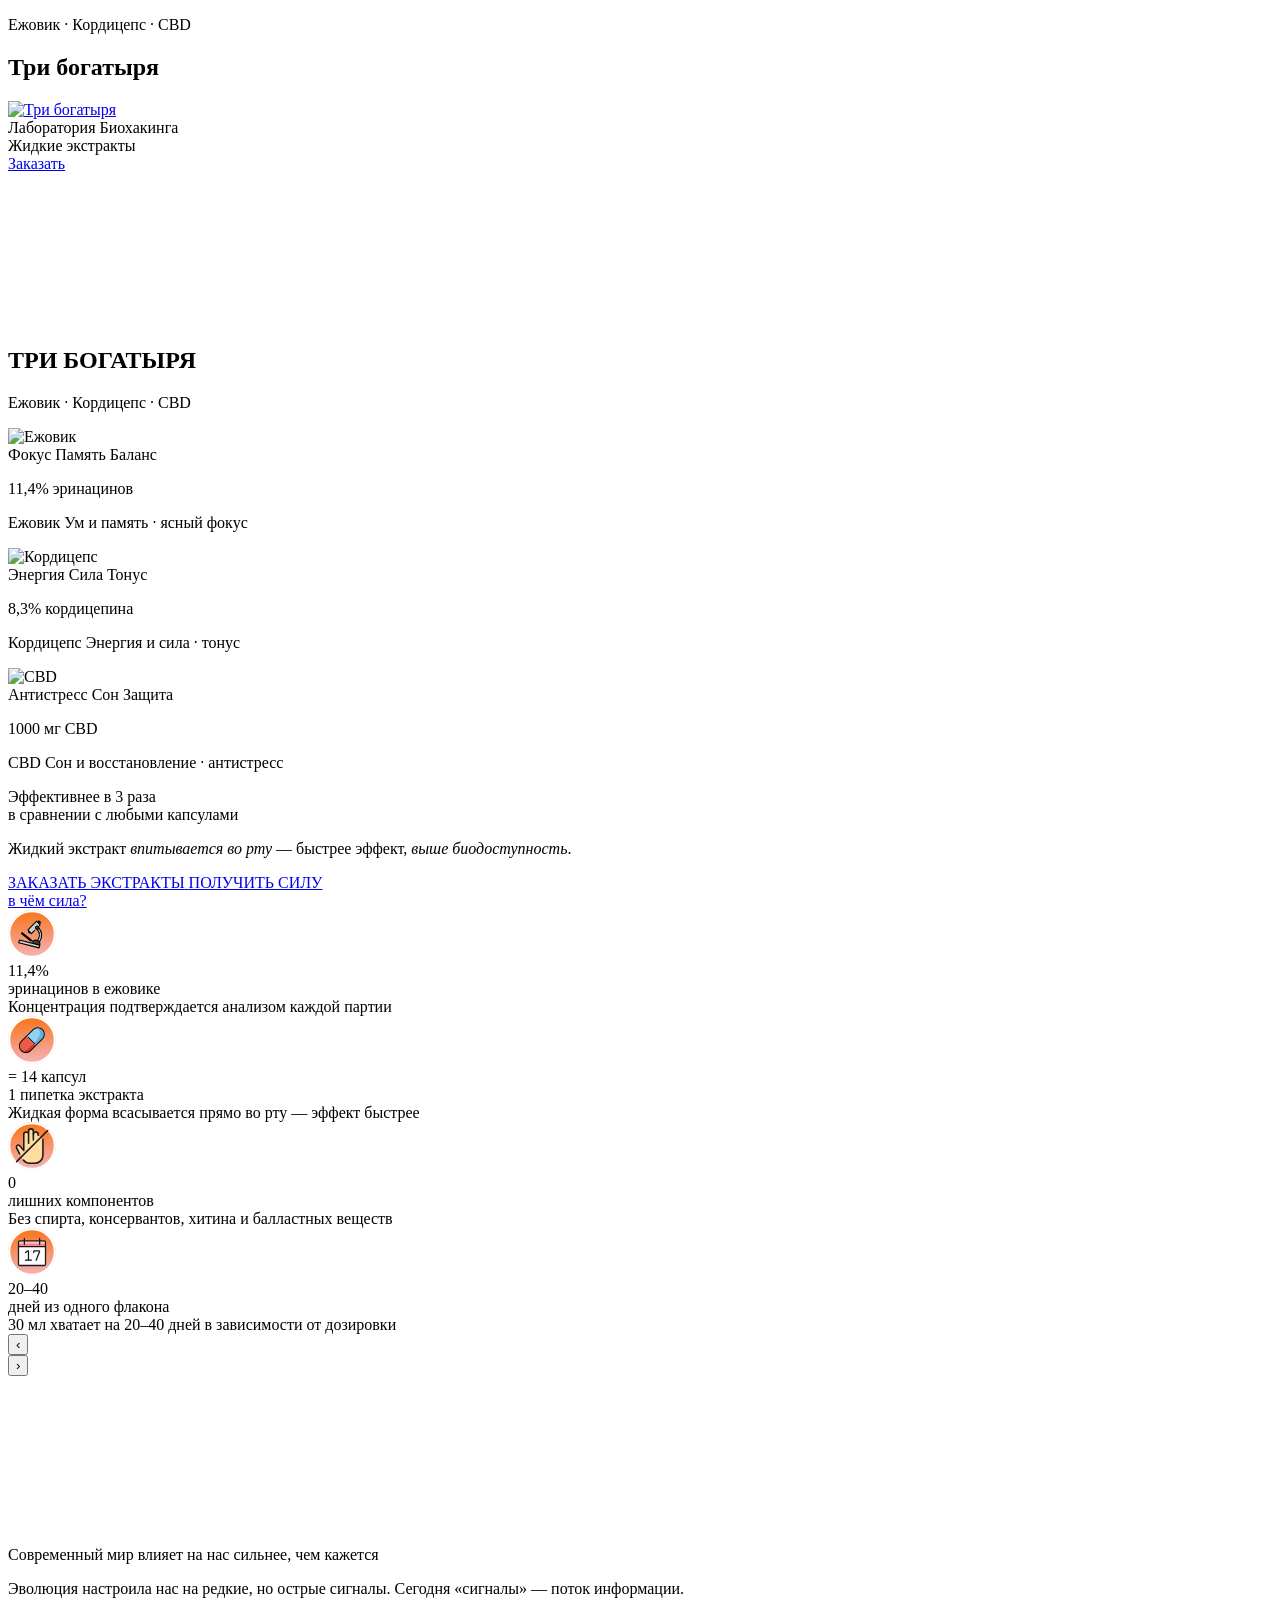
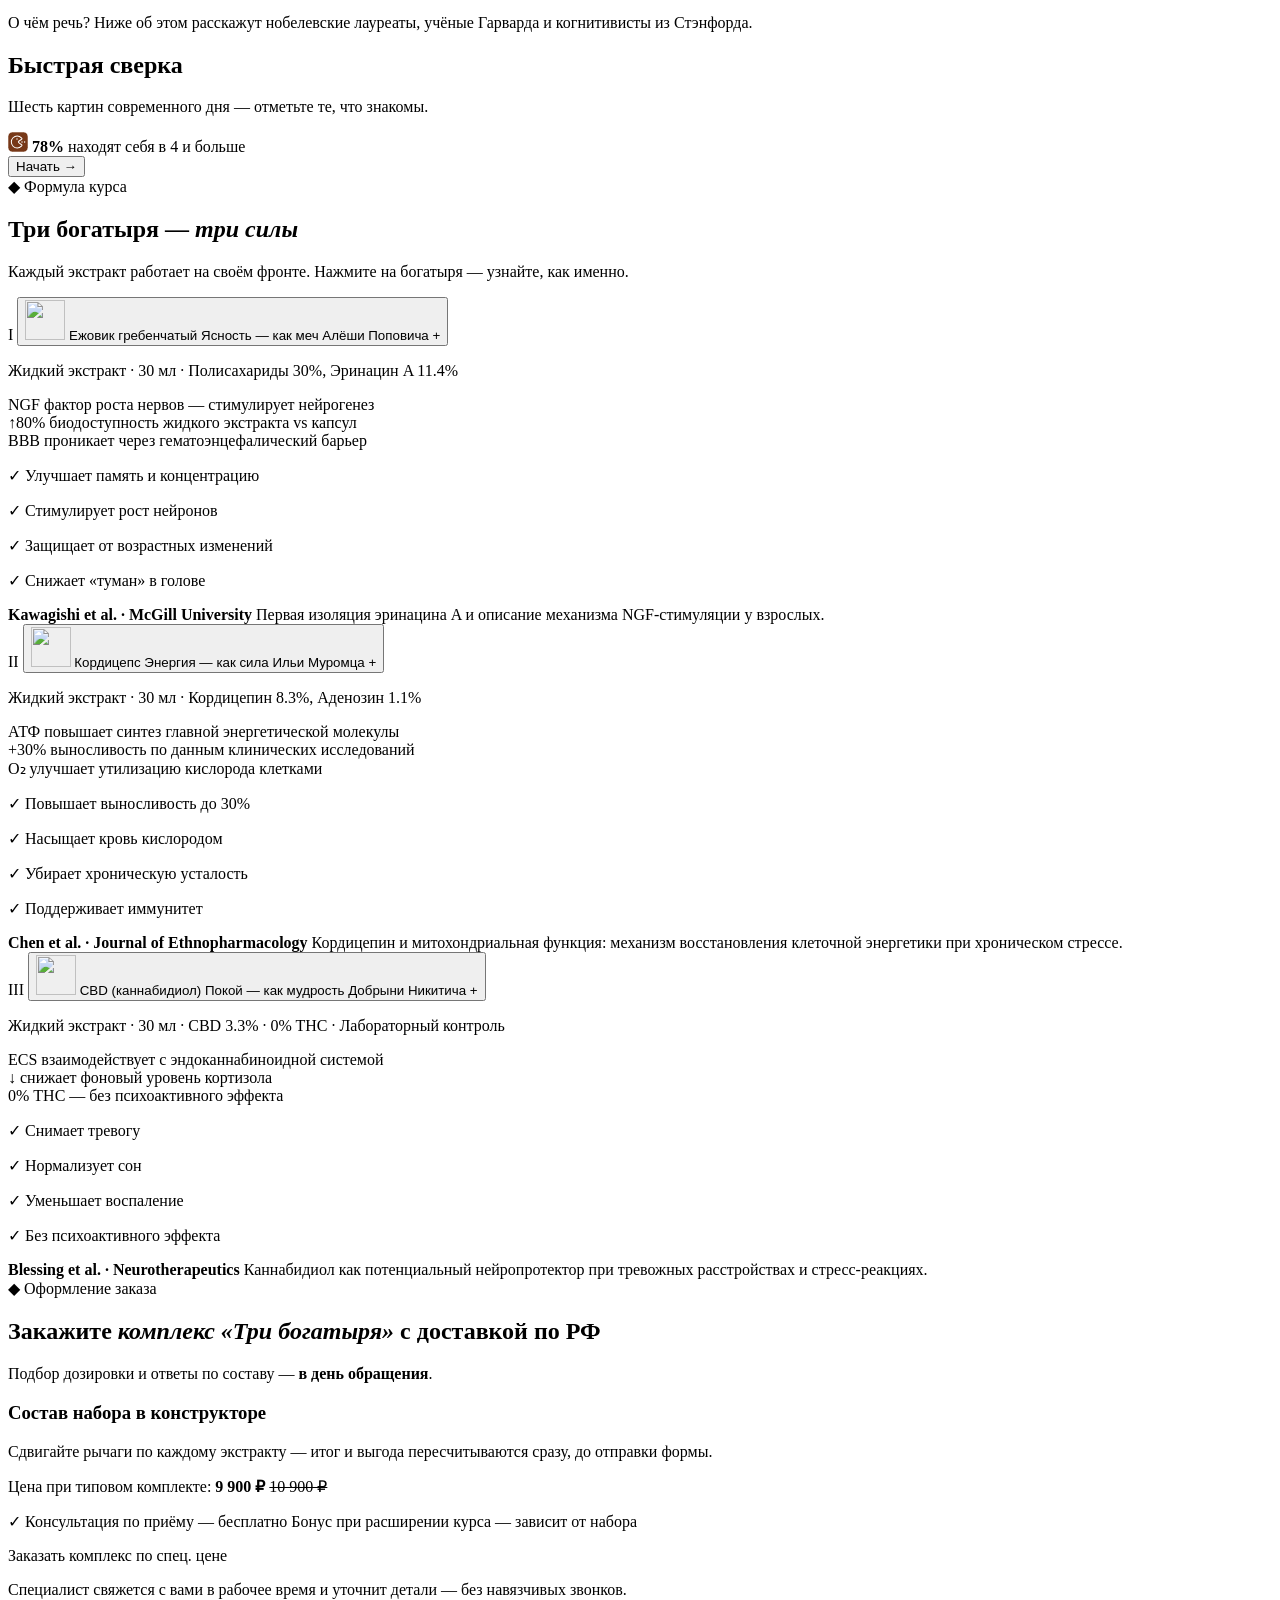
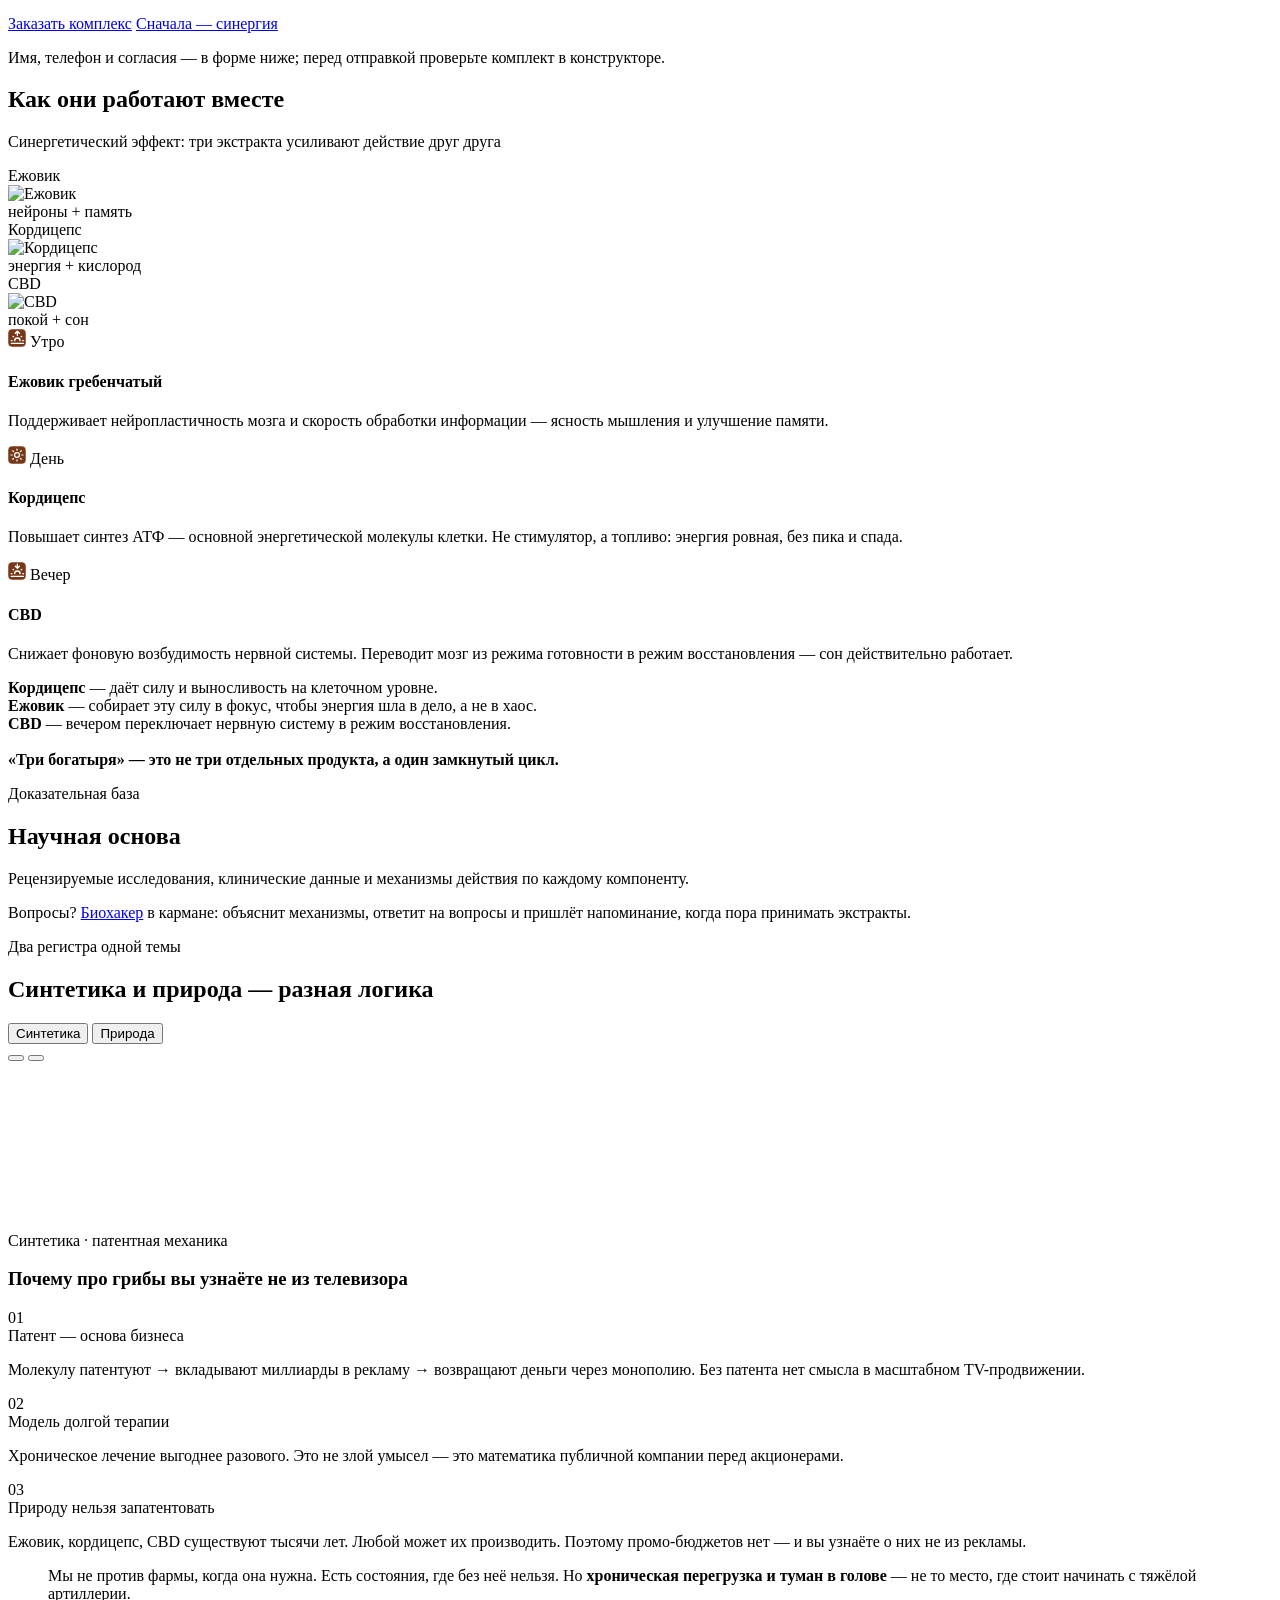
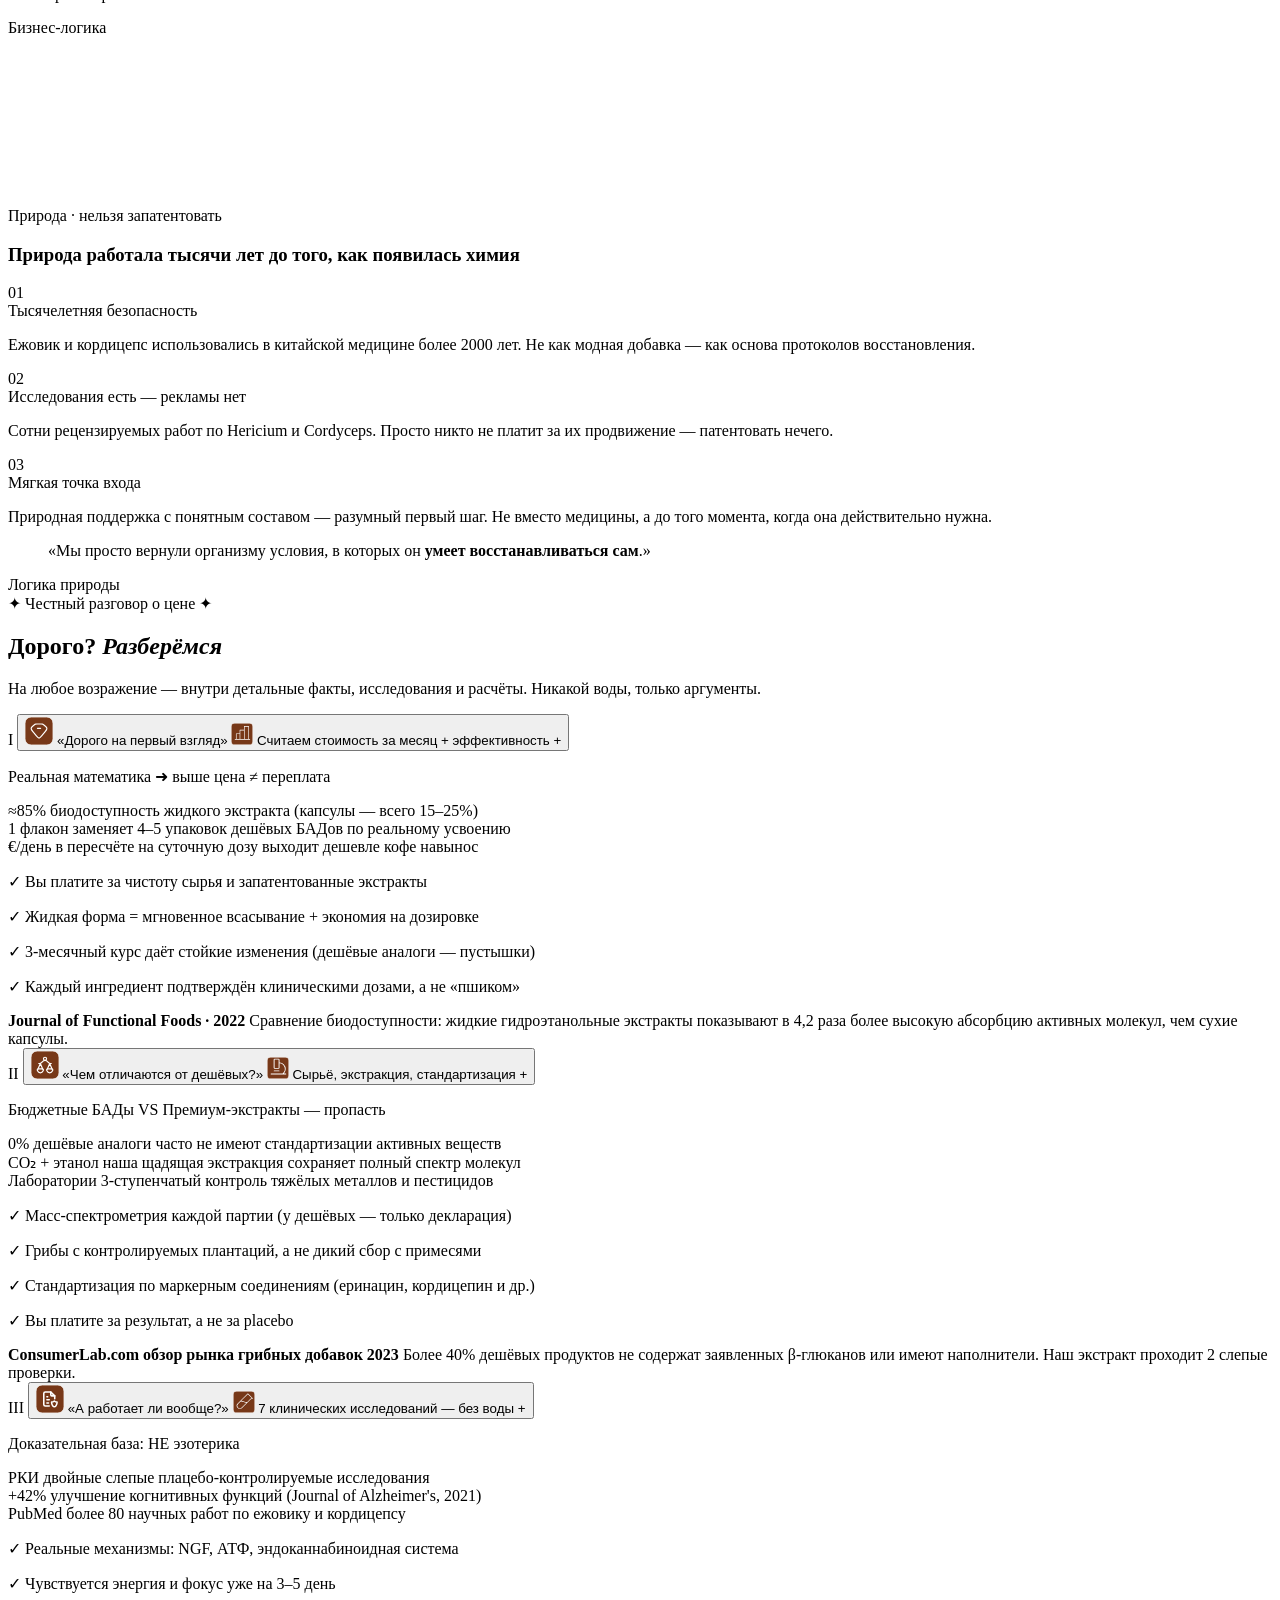
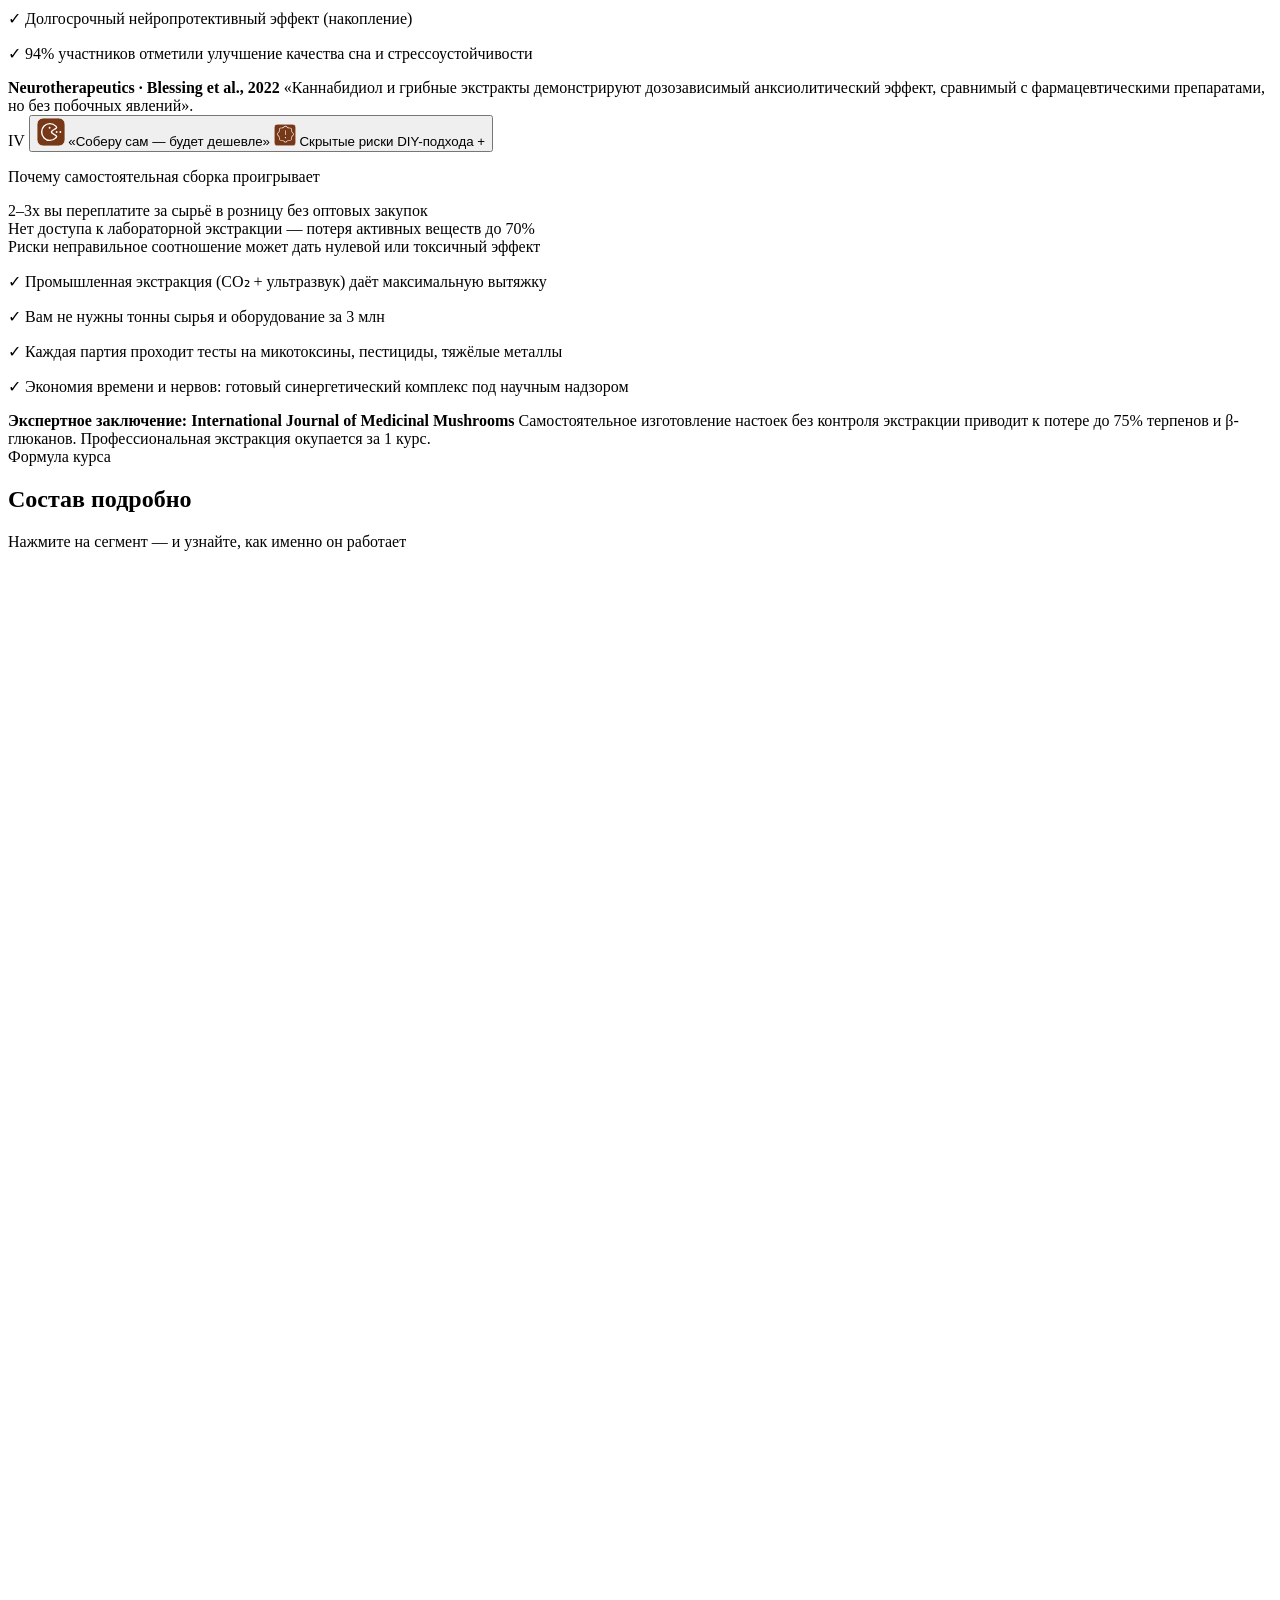
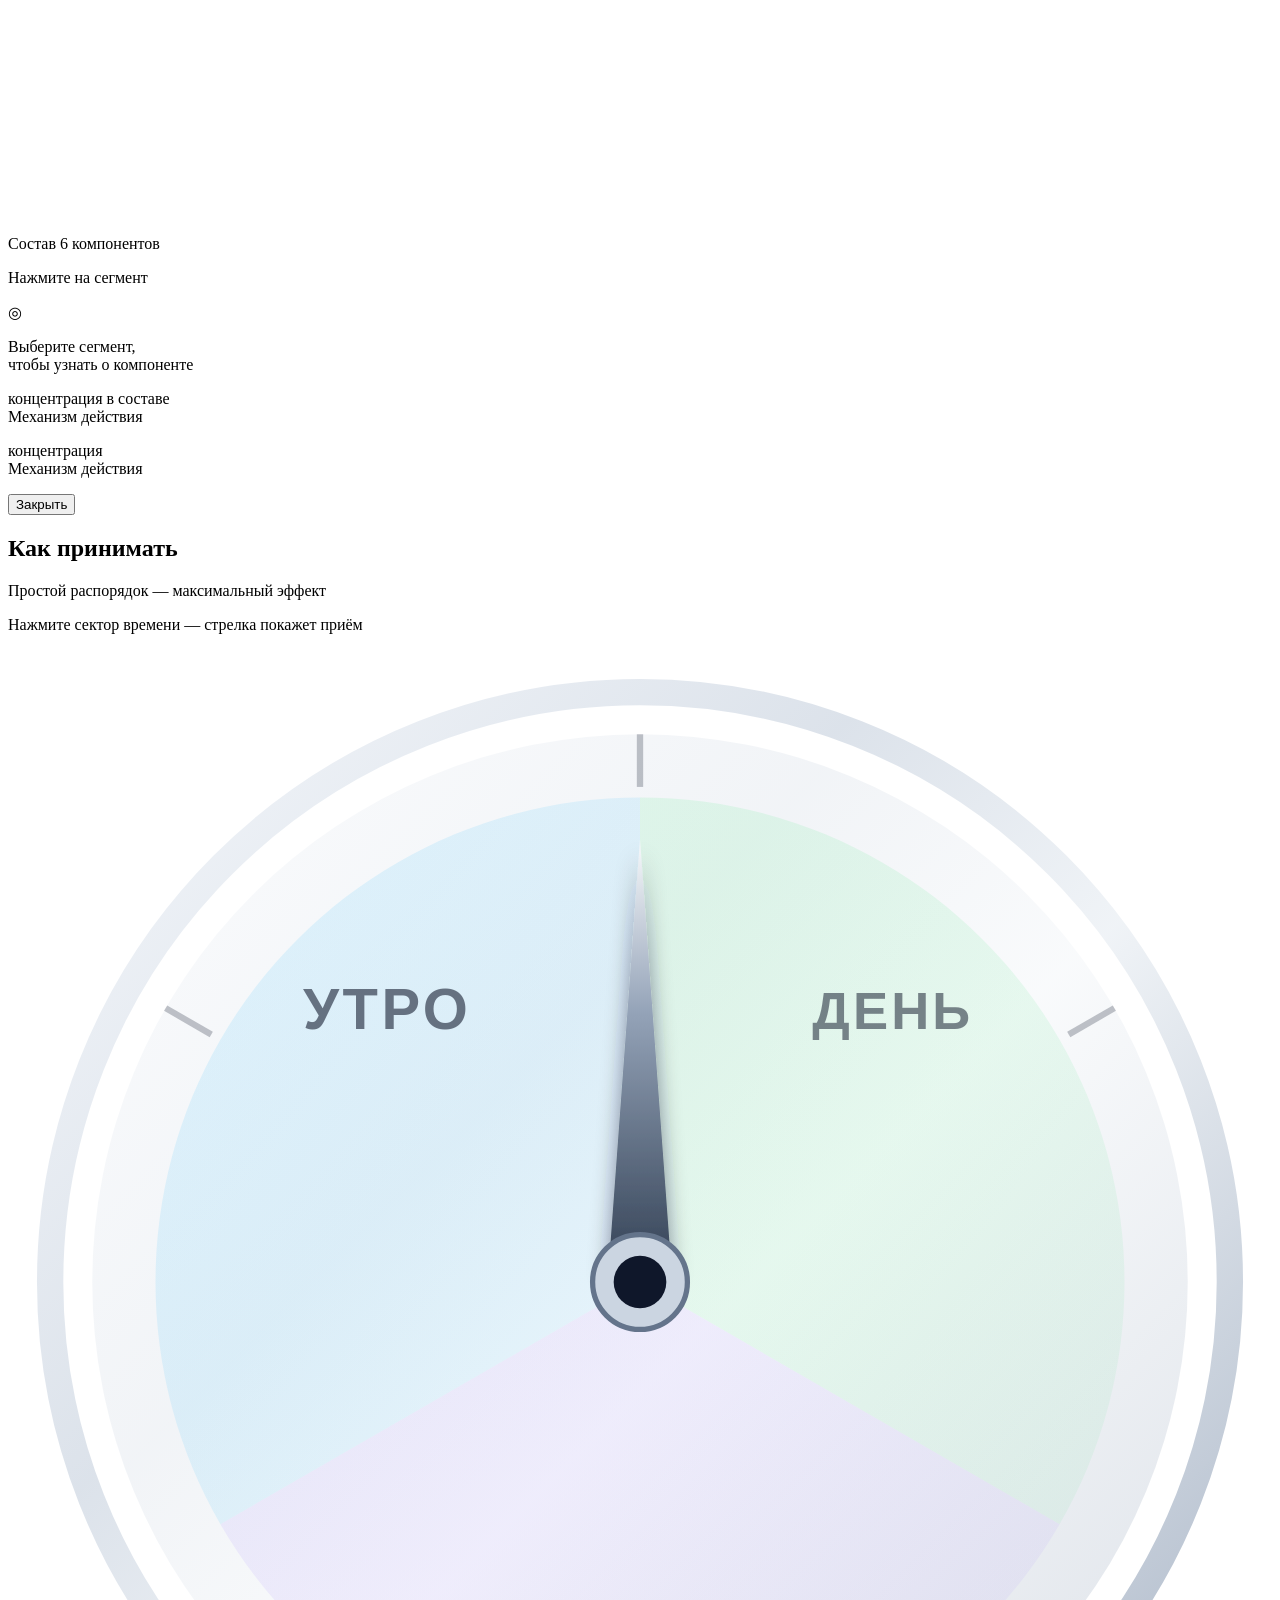
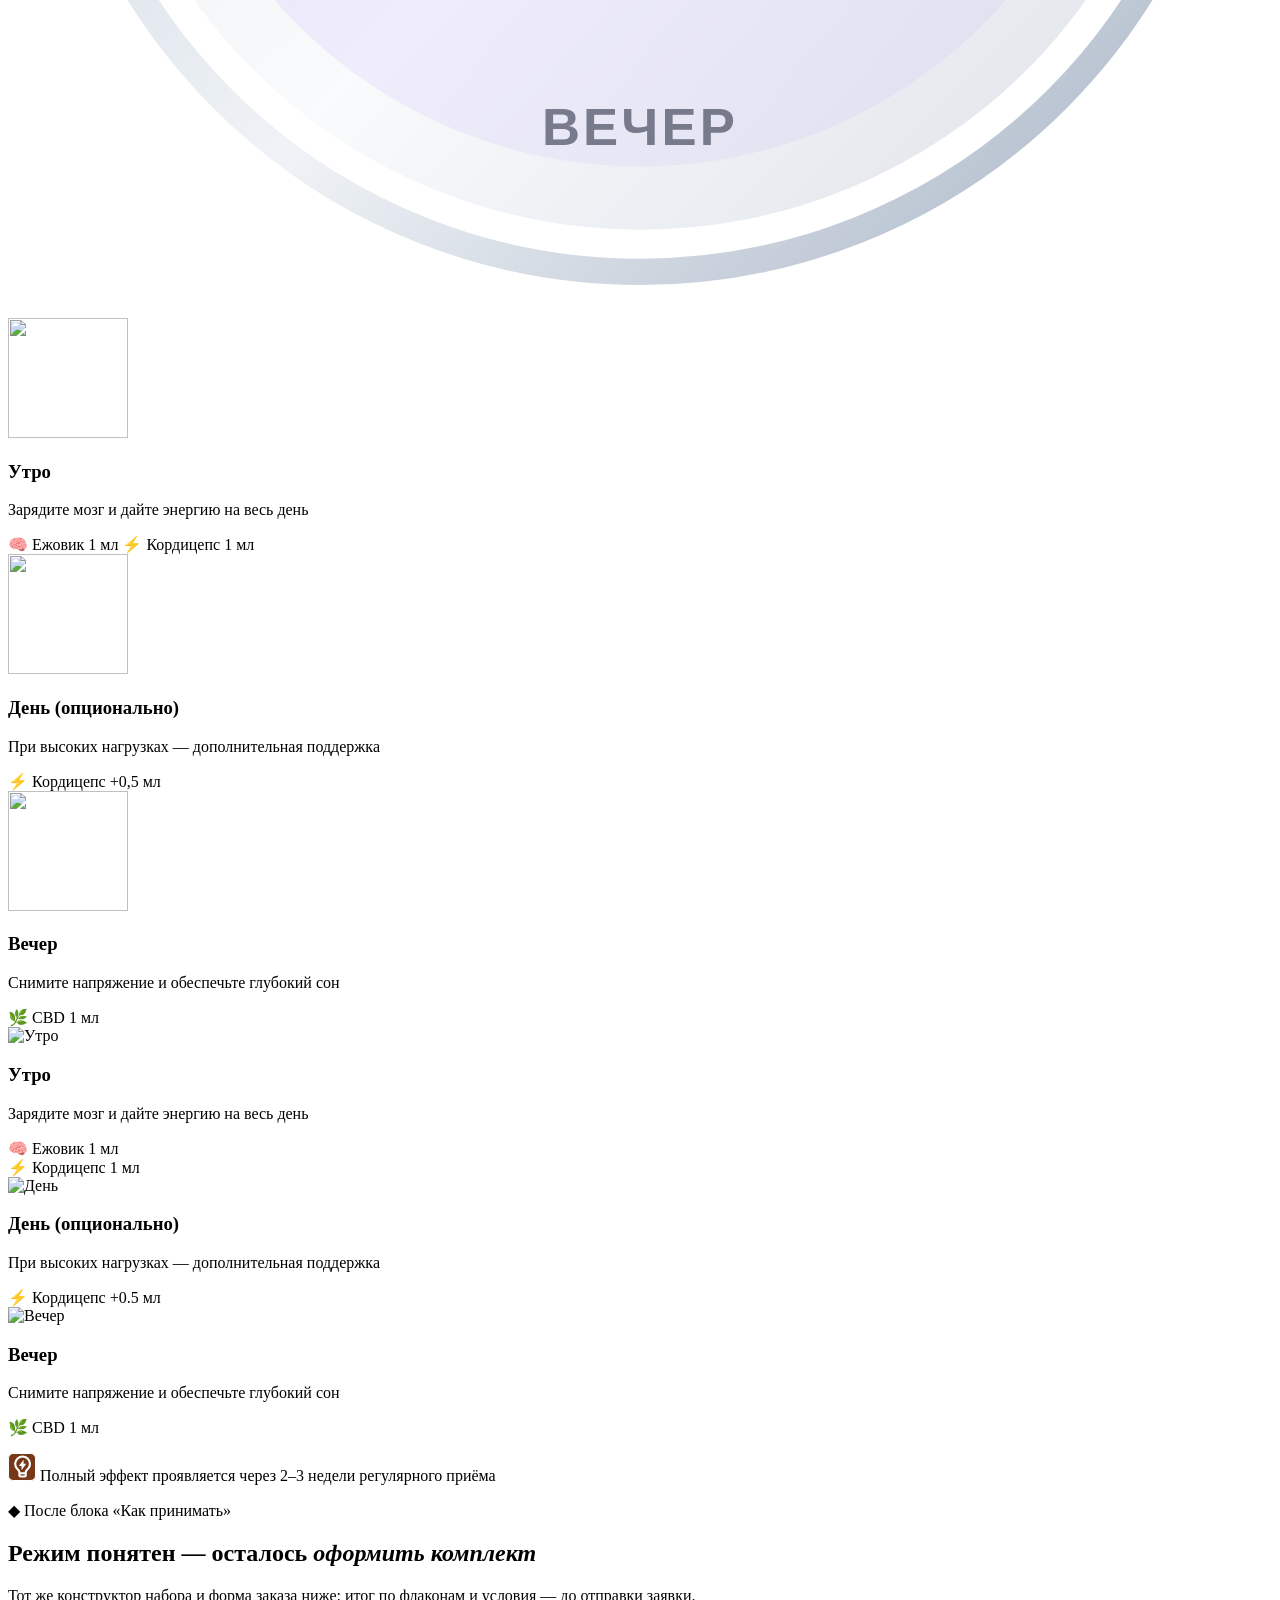
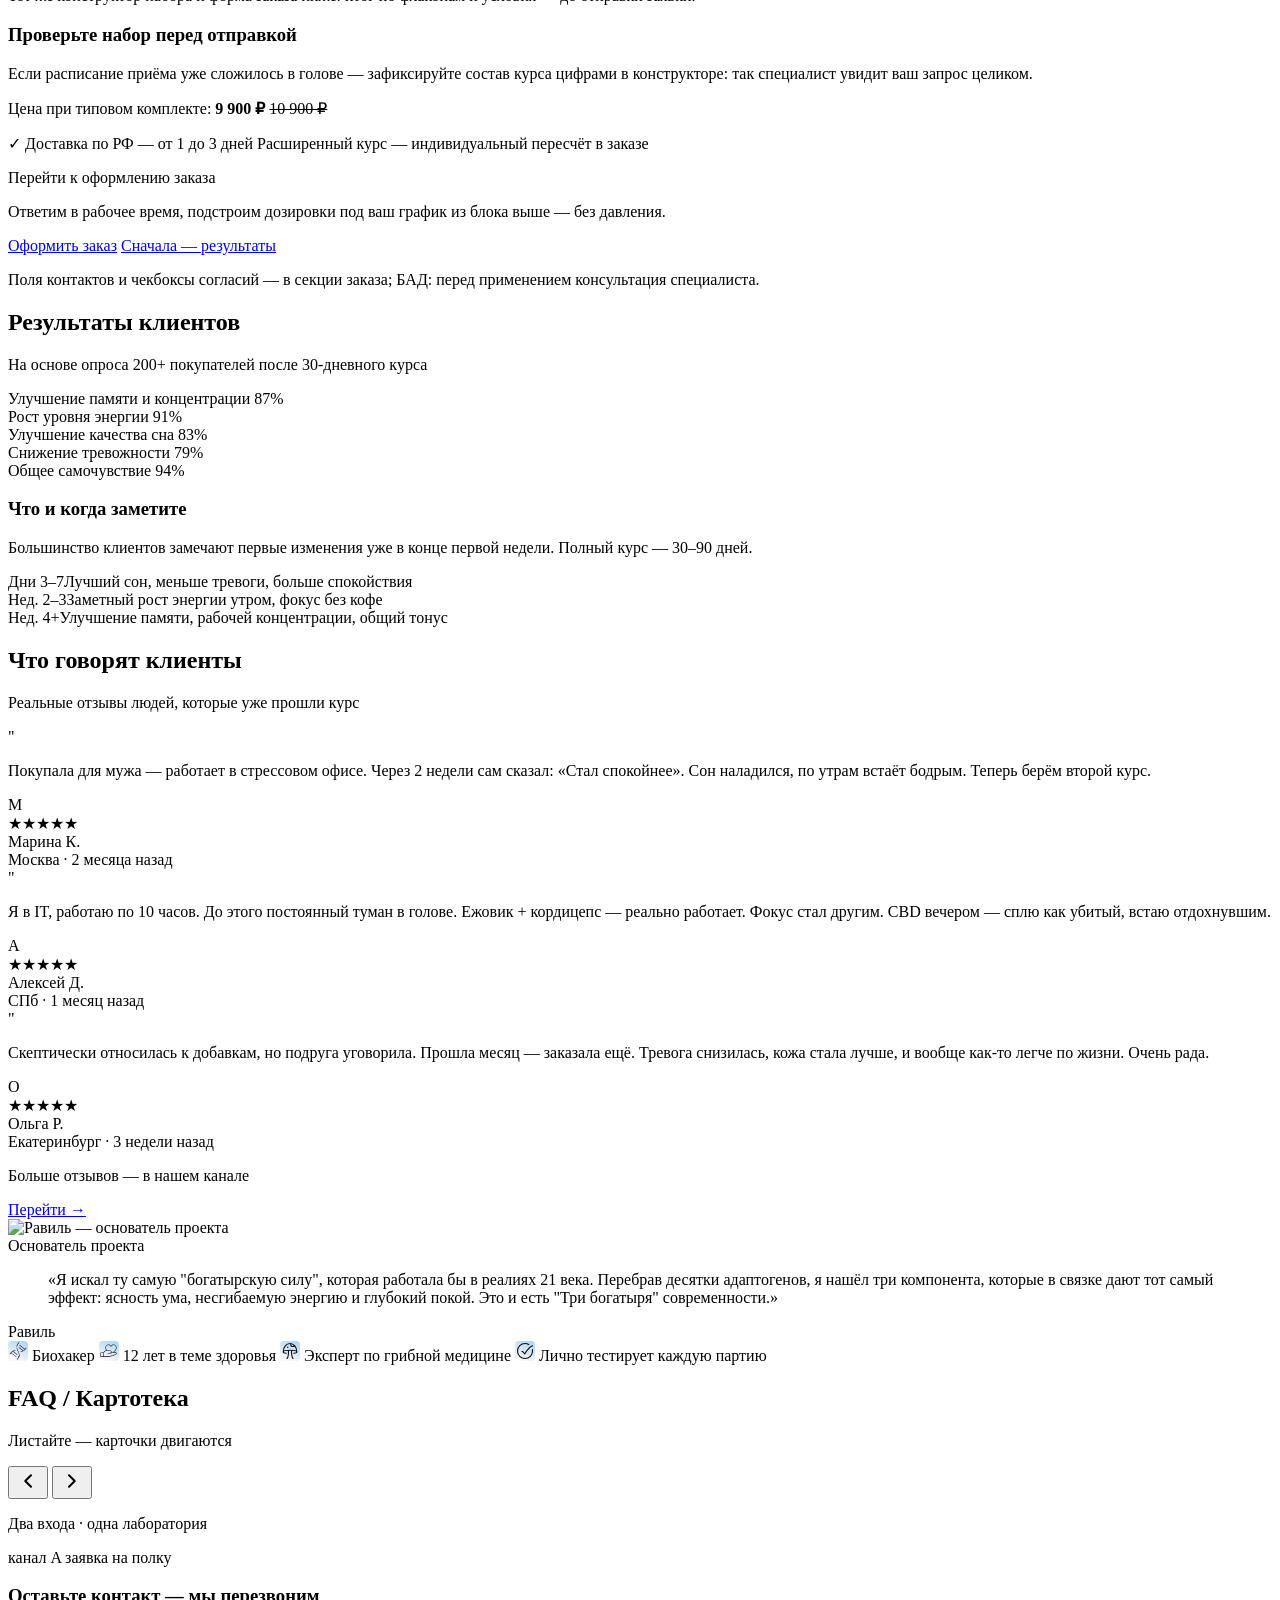
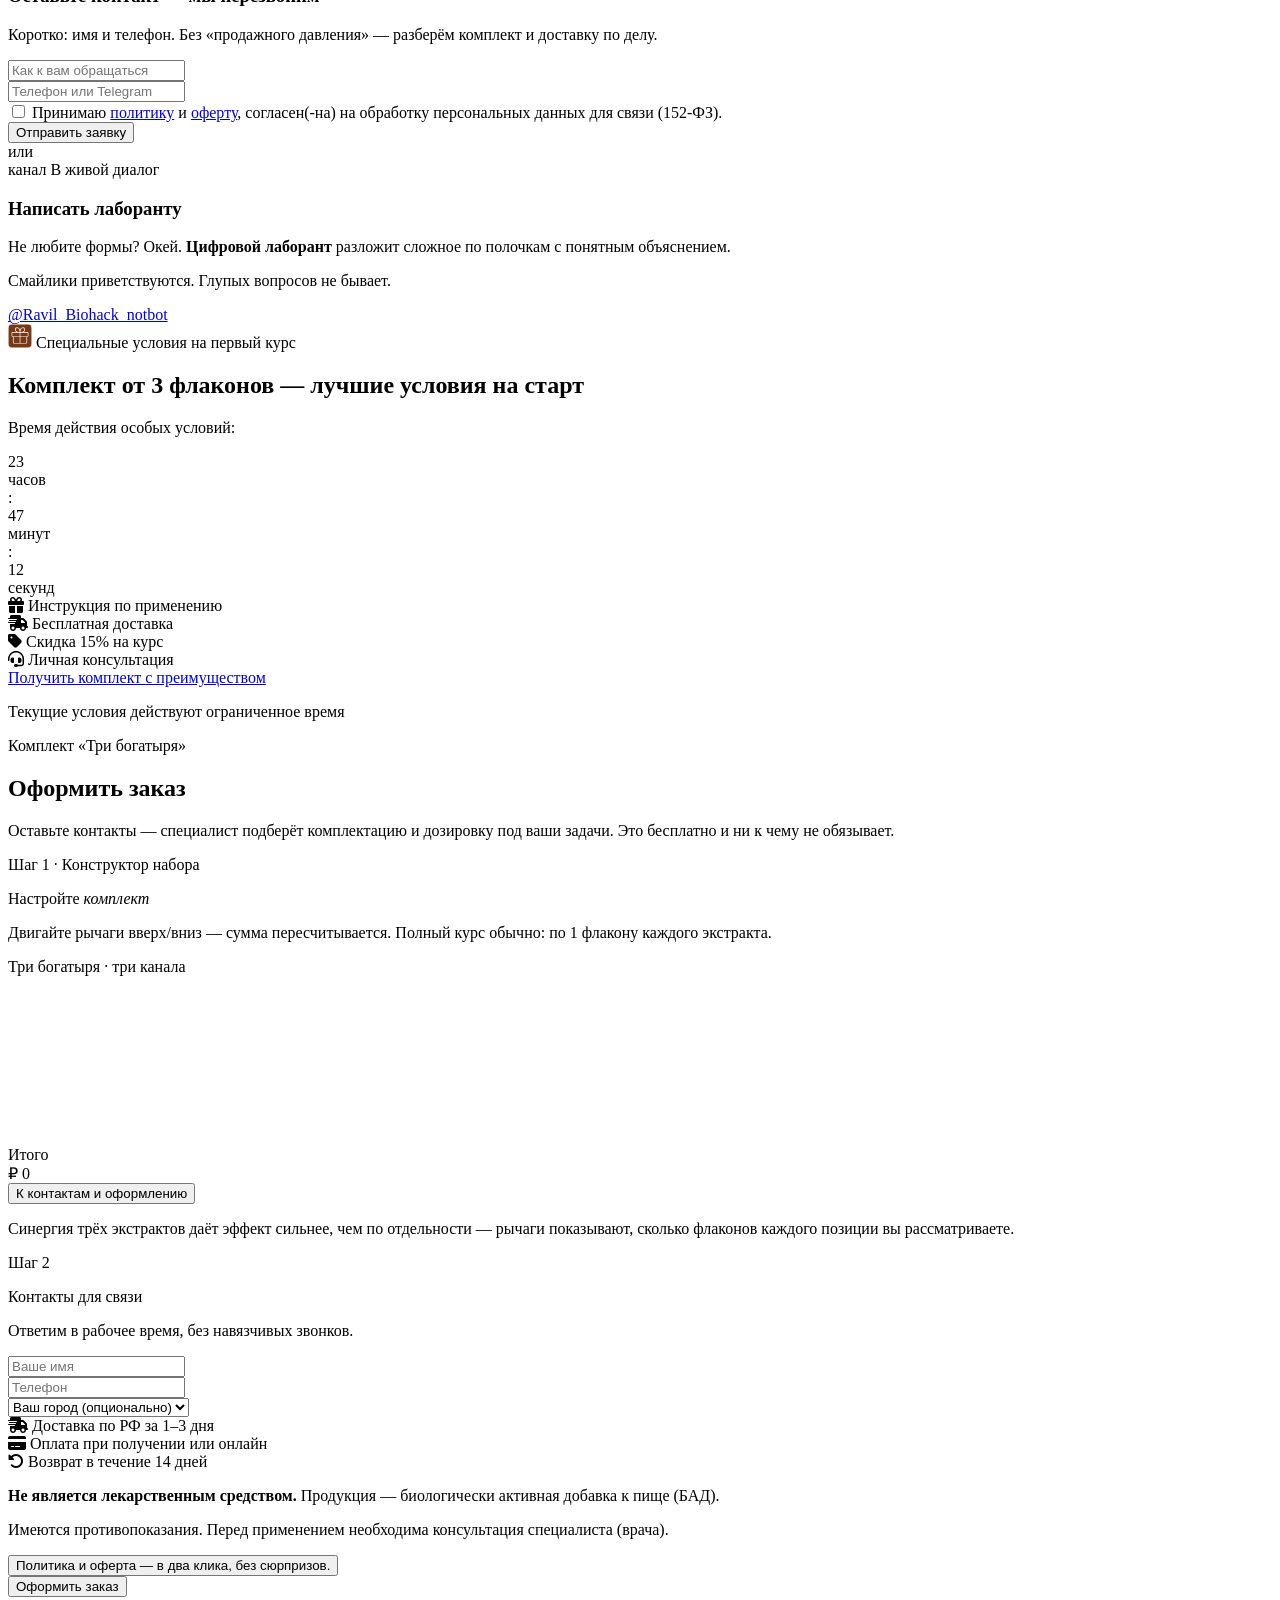
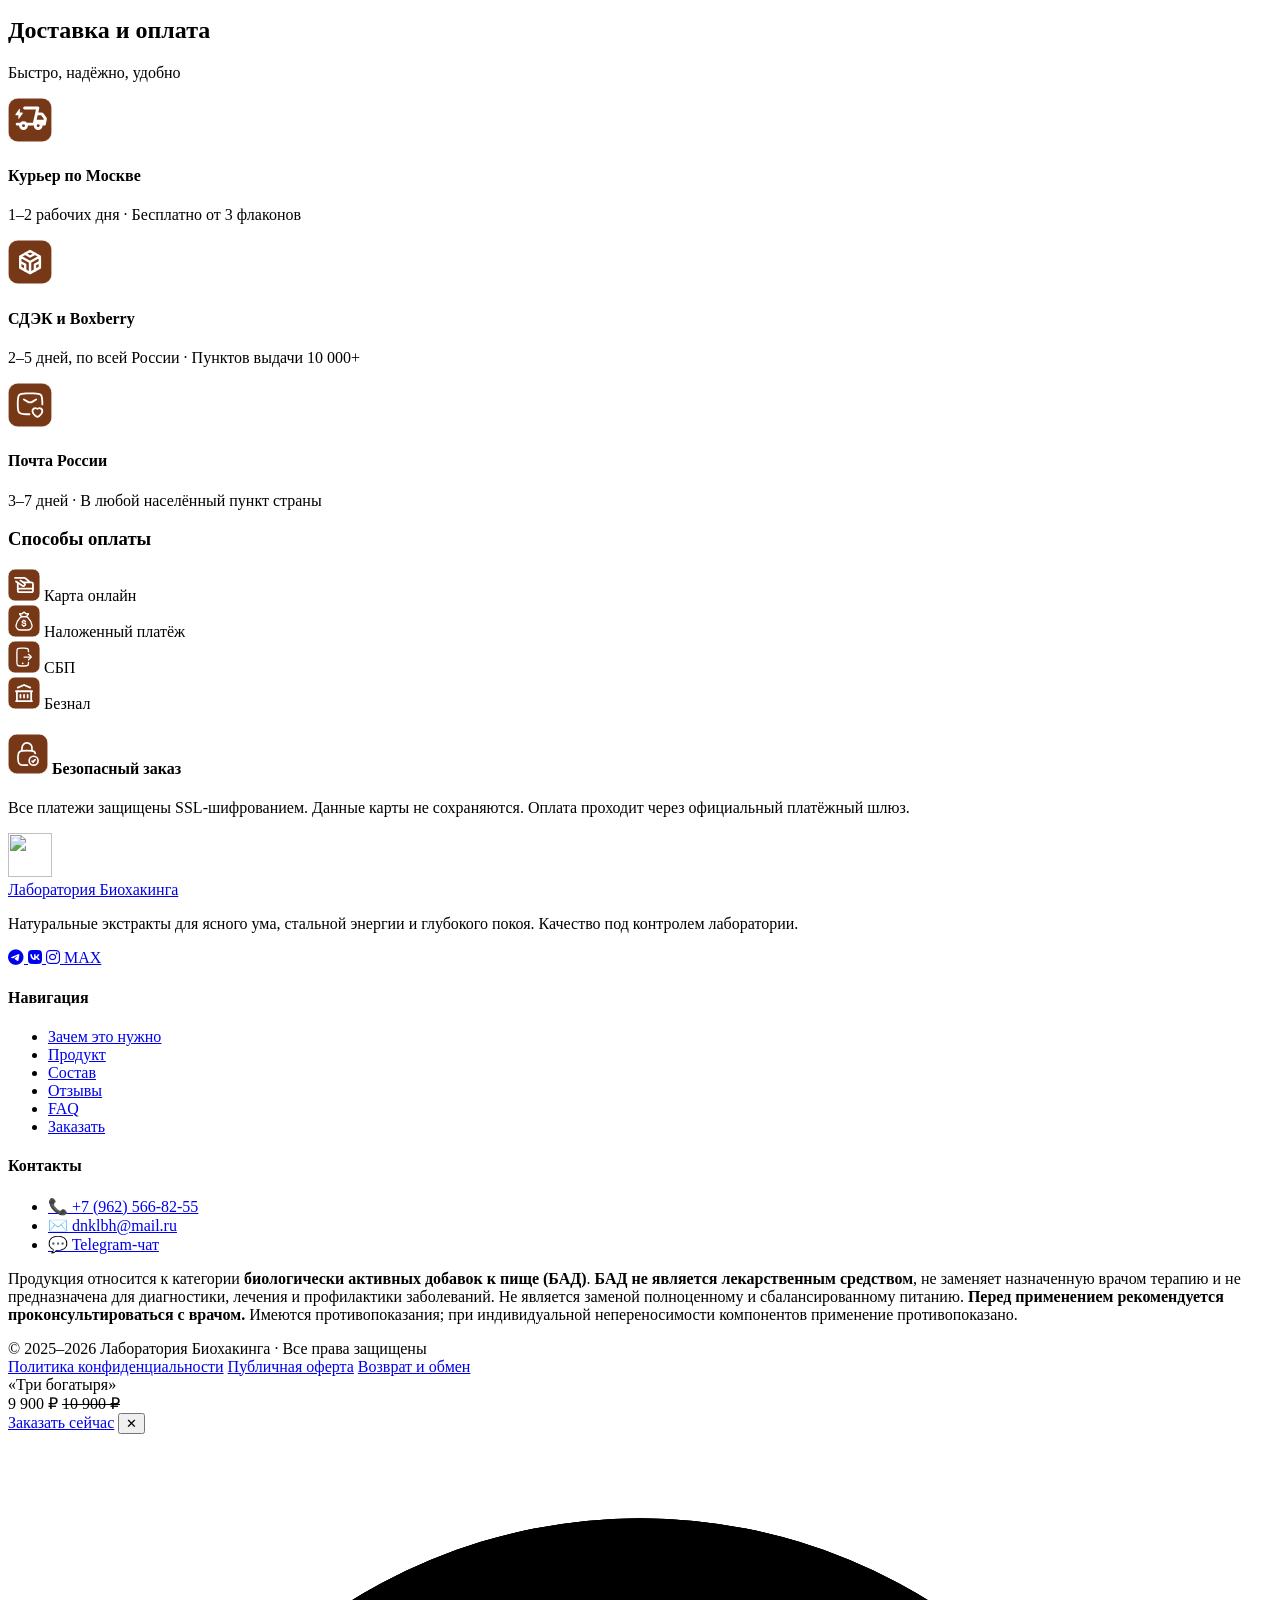
==== docs/index.html @ 7221b1ae "Add files via upload" ====
<!DOCTYPE html>
<html lang="ru">
<head>
<meta charset="UTF-8">
<meta name="viewport" content="width=device-width, initial-scale=1.0">
<title>Три богатыря — Ежовик, Кордицепс, CBD</title>
<meta name="description" content="Комплекс из экстрактов Ежовика, Кордицепса и CBD: механизмы действия, научная база, подбор комплекта и консультация цифрового лаборанта.">
<link rel="canonical" href="https://ob1keno.github.io/3bgtdev/">
<meta property="og:type" content="website">
<meta property="og:site_name" content="Три богатыря">
<meta property="og:locale" content="ru_RU">
<meta property="og:title" content="Три богатыря — Ежовик, Кордицепс, CBD">
<meta property="og:description" content="Научно обоснованный комплекс экстрактов: механизмы, исследования, настройка комплекта и сопровождение цифрового лаборанта.">
<meta property="og:url" content="https://ob1keno.github.io/3bgtdev/">
<meta property="og:image" content="https://ob1keno.github.io/3bgtdev/images/eznew.png">
<meta name="twitter:card" content="summary_large_image">
<meta name="twitter:title" content="Три богатыря — Ежовик, Кордицепс, CBD">
<meta name="twitter:description" content="Комплекс экстрактов с научной базой, подбором комплекта и поддержкой цифрового лаборанта.">
<meta name="twitter:image" content="https://ob1keno.github.io/3bgtdev/images/eznew.png">
<meta name="yandex-metrika-id" content="">
<meta name="yandex-smartcaptcha-sitekey" content="">
<link rel="preconnect" href="https://fonts.googleapis.com">
<link rel="preconnect" href="https://fonts.gstatic.com" crossorigin>
<link href="https://fonts.googleapis.com/css2?family=Space+Grotesk:wght@300;400;500;600;700&family=Rajdhani:wght@500;600;700&family=JetBrains+Mono:wght@400;500&family=Inter:wght@300;400;500;600;700&display=swap" rel="stylesheet">
<link rel="stylesheet" href="https://cdnjs.cloudflare.com/ajax/libs/font-awesome/6.5.0/css/all.min.css">
<!-- Скрываем секции и анимируемые элементы ДО первого paint; заставка — has-intro-splash -->
<script>document.documentElement.classList.add('js-loading','has-intro-splash')</script>
  <script type="module" crossorigin src="/3bgtdev/assets/main-DBwuzyk-.js"></script>
  <link rel="stylesheet" crossorigin href="/3bgtdev/assets/main-TukJWwaF.css">
</head>
<body>
<script>
/* До main.js: часть мобильных WebView открывает страницу прокрученной вниз без якоря */
(function () {
  try {
    var h = window.location.hash;
    if (h && h.length > 1) return;
    window.scrollTo(0, 0);
    if (document.documentElement) document.documentElement.scrollTop = 0;
    if (document.body) document.body.scrollTop = 0;
  } catch (e) {}
})();
</script>

<div id="blob-bg-root" class="blob-bg-root" aria-hidden="true"></div>

<div id="intro-splash" class="intro-splash" role="status" aria-live="polite" aria-busy="true" aria-label="Загрузка страницы">
  <div class="intro-splash__bg" aria-hidden="true"></div>
  <div class="intro-splash__mesh" aria-hidden="true"></div>
  <div class="intro-splash__inner">
    <p class="intro-splash__eyebrow">Ежовик · Кордицепс · CBD</p>
    <h2 class="intro-splash__title">
      <span class="intro-splash__title-line">Три</span>
      <span class="intro-splash__title-line intro-splash__title-line--accent">богатыря</span>
    </h2>
    <div class="intro-splash__triad" aria-hidden="true">
      <span class="intro-splash__orb intro-splash__orb--a"></span>
      <span class="intro-splash__orb intro-splash__orb--b"></span>
      <span class="intro-splash__orb intro-splash__orb--c"></span>
    </div>
    <div class="intro-splash__bar" aria-hidden="true">
      <span class="intro-splash__bar-fill"></span>
    </div>
  </div>
</div>


<!-- Порядок секций и нумерация: src/PAGE_MAP.md -->
<main class="page-shell">

<header class="header">
  <div class="header-island">
    <div class="container">
      <div class="header-brand">
        <a href="/" class="logo">
          <div class="logo-mark">
            <img src="/3bgtdev/assets/Group_1018-w_aR7apV.svg" alt="Три богатыря" loading="lazy">
          </div>
        </a>
        <span class="header-brand-name">Лаборатория Биохакинга<span class="header-brand-sep">  </span><br class="header-brand-br">Жидкие экстракты</span>
      </div>
      <a href="#order" class="btn header-btn">Заказать</a>
    </div>
  </div>
</header>


<section class="hero" id="hero" data-blob-preset="hero">
  <div class="island-shell island-shell--hero">
  <div class="hero-video-wrap">
    <video class="hero-video-bg" autoplay muted loop playsinline>
      <source src="/3bgtdev/assets/motion2-YjaDe90o.mp4" type="video/mp4">
    </video>
    <div class="hero-overlay">
      <div class="container">
        <div class="hero-content">

          <div class="hero-top">
          <h1 class="hero-title" data-text="ТРИ БОГАТЫРЯ">ТРИ <span data-text="БОГАТЫРЯ">БОГАТЫРЯ</span></h1>
          <p class="hero-subtitle-line">Ежовик · Кордицепс · CBD</p>
          </div>

          <div class="hero-products">
            <div class="hero-bottles-row">
            <div class="product-item" tabindex="0">
              <div class="product-magnetic" data-cursor-magnetic>
                <div class="product-bottle">
                  <img src="/3bgtdev/assets/eznew-v9GShGF4.png" alt="Ежовик" class="product-photo">
                </div>
                <div class="bottle-radar" aria-hidden="true">
                  <span class="bottle-tag bottle-tag--top bottle-tag--lifted">Фокус</span>
                  <span class="bottle-tag bottle-tag--left">Память</span>
                  <span class="bottle-tag bottle-tag--right">Баланс</span>
                </div>
              </div>
              <div class="bottle-info">
                <div class="bottle-sub-stack">
                  <p class="bottle-sub bottle-sub--base">11,4% эринацинов</p>
                  <p class="bottle-sub bottle-sub--hover" aria-hidden="true">
                    <span class="bottle-sub-name">Ежовик</span>
                    <span class="bottle-sub-purpose">Ум и память · ясный фокус</span>
                  </p>
                </div>
              </div>
            </div>
            <div class="product-item" tabindex="0">
              <div class="product-magnetic" data-cursor-magnetic>
                <div class="product-bottle">
                  <img src="/3bgtdev/assets/kordnew-D8mXrYrJ.png" alt="Кордицепс" class="product-photo">
                </div>
                <div class="bottle-radar" aria-hidden="true">
                  <span class="bottle-tag bottle-tag--top bottle-tag--lifted">Энергия</span>
                  <span class="bottle-tag bottle-tag--left">Сила</span>
                  <span class="bottle-tag bottle-tag--right">Тонус</span>
                </div>
              </div>
              <div class="bottle-info">
                <div class="bottle-sub-stack">
                  <p class="bottle-sub bottle-sub--base">8,3% кордицепина</p>
                  <p class="bottle-sub bottle-sub--hover" aria-hidden="true">
                    <span class="bottle-sub-name">Кордицепс</span>
                    <span class="bottle-sub-purpose">Энергия и сила · тонус</span>
                  </p>
                </div>
              </div>
            </div>
            <div class="product-item" tabindex="0">
              <div class="product-magnetic" data-cursor-magnetic>
                <div class="product-bottle">
                  <img src="/3bgtdev/assets/cbdW-BXvLzd94.png" alt="CBD" class="product-photo">
                </div>
                <div class="bottle-radar" aria-hidden="true">
                  <span class="bottle-tag bottle-tag--top">Антистресс</span>
                  <span class="bottle-tag bottle-tag--left bottle-tag--sleep">Сон</span>
                  <span class="bottle-tag bottle-tag--right">Защита</span>
                </div>
              </div>
              <div class="bottle-info">
                <div class="bottle-sub-stack">
                  <p class="bottle-sub bottle-sub--base">1000 мг CBD</p>
                  <p class="bottle-sub bottle-sub--hover" aria-hidden="true">
                    <span class="bottle-sub-name">CBD</span>
                    <span class="bottle-sub-purpose">Сон и восстановление · антистресс</span>
                  </p>
                </div>
              </div>
            </div>
            </div>

            <div class="hero-flip-wrap">
              <div class="hero-flip-inner">
                <div class="hero-flip-front">
                  <p class="hero-flip-front-text">Эффективнее <span class="hero-flip-mark">в 3 раза</span><br>в сравнении с любыми капсулами</p>
                </div>
                <div class="hero-flip-back">
                  <p>Жидкий экстракт <em class="hero-flip-mark">впитывается во рту</em> — быстрее эффект, <em class="hero-flip-mark">выше биодоступность</em>.</p>
                </div>
              </div>
            </div>
          </div>

          <div class="hero-bottom">
            <div class="hero-actions">
              <div class="hero-cta-flip-wrap" data-cursor-magnetic>
                <a href="#order" class="btn pulse hero-cta-flip" aria-label="Заказать экстракты — получить силу">
                  <span class="hero-cta-flip-inner">
                    <span class="hero-cta-flip-face hero-cta-flip-front">ЗАКАЗАТЬ ЭКСТРАКТЫ</span>
                    <span class="hero-cta-flip-face hero-cta-flip-back">ПОЛУЧИТЬ СИЛУ</span>
                  </span>
                </a>
              </div>
              <a href="#solution" class="hero-link-cta">в чём сила?</a>
            </div>
          </div>

        </div>
      </div>
    </div>
  </div>
  </div>
</section>


<section class="proof-strip" id="proof" data-blob-preset="proof" data-blob-shape="proof">
  <div class="container">
    <div class="proof-deck-wrap" data-anim="fade-up">
      <div         class="proof-deck"
        data-proof-deck
        data-proof-scroll-next="#context"
        data-proof-scroll-prev="#hero"
      >
        <div class="proof-deck-viewport">
          <div class="proof-deck-track">
            <div class="proof-deck-slide" data-slide-idx="0">
              <div class="proof-item">
                <div class="proof-icon-wrap" aria-hidden="true">
                  <div class="proof-icon"><img src="data:image/svg+xml,%3csvg%20xmlns='http://www.w3.org/2000/svg'%20xmlns:xlink='http://www.w3.org/1999/xlink'%20width='512'%20height='512'%20viewBox='0%200%20512%20512'%3e%3cdefs%3e%3clinearGradient%20id='bg-grad'%20x1='46.512176312793756%25'%20y1='0.12179748700878434%25'%20x2='53.487823687206244%25'%20y2='99.87820251299121%25'%3e%3cstop%20offset='0%25'%20stop-color='%23F97316'/%3e%3cstop%20offset='100%25'%20stop-color='%23f4b3ba'/%3e%3c/linearGradient%3e%3cclipPath%20id='canvas-clip'%3e%3crect%20width='512'%20height='512'%20rx='256'%20ry='256'/%3e%3c/clipPath%3e%3c/defs%3e%3crect%20width='512'%20height='512'%20rx='256'%20ry='256'%20fill='url(%23bg-grad)'%20stroke='%23FFFFFF'%20stroke-width='48'%20clip-path='url(%23canvas-clip)'/%3e%3cg%20clip-path='url(%23canvas-clip)'%3e%3cg%20transform='rotate(14,%20256,%20256)'%3e%3cg%20transform='translate(39%2019)%20scale(6.041666666666667%206.041666666666667)%20translate(0%200)'%3e%3cpath%20fill='%23d0cfce'%20d='M34.876%2039.625a1%201%200%200%201-.518-.144l-7.7-4.66a1%201%200%200%201-.34-1.369l11.117-18.585a1%201%200%200%201%201.376-.342l7.7%204.66a1%201%200%200%201%20.338%201.373S40.003%2031.925%2039.722%2032.4l-3.986%206.735a1%201%200%200%201-.86.49'/%3e%3cpath%20fill='%233f3f3f'%20d='m42.244%2013.68l3.422%202.071l-2.044%203.401l-3.423-2.071z'/%3e%3cpath%20fill='%23d0cfce'%20d='M16.976%2054.983h37v5h-37zm34.857-4.073c-.162%200-.32-.04-.463-.114l-3.595-1.879a1%201%200%200%201-.487-1.197l.245-.75c3.007-9.194-1.977-14.56-5.215-16.941a1%201%200%200%201-.236-1.364l2.203-3.271a1%201%200%200%201%201.424-.244c4.59%203.407%2011.67%2011.014%207.527%2023.685l-.453%201.385c-.135.41-.518.689-.95.69'/%3e%3ccircle%20cx='42.138'%20cy='26.325'%20r='3'%20fill='%233f3f3f'/%3e%3cpath%20fill='%233f3f3f'%20d='M53.209%2054.483c-.282-2.516-1.865-5.812-6.318-5.81c-4.45.003-8.058%201.86-8.06%206.31z'/%3e%3cg%20fill='none'%20stroke='%23000'%20stroke-linecap='round'%20stroke-linejoin='round'%20stroke-width='2'%3e%3cpath%20d='M32.265%2037.58a1.894%201.894%200%200%201-2.433.282a2%202%200%200%201-.879-2.294m9.909-3.677l-3.986%206.734l-7.7-4.659L38.293%2015.38l7.7%204.659l-.879%201.453M17.707%2043.068l.818-1.825l19.16%208.59l-.818%201.824zm-.731%2011.915h37v5h-37zM40.55%2016.475l1.69-2.793l3.422%202.071l-1.69%202.793zm.632%2034.325a7.081%207.081%200%200%201%2012.794%204.183m-16.715-4.184h3.921'/%3e%3cpath%20d='m48.238%2048.03l.245-.75c3.204-9.796-2.122-15.52-5.572-18.057'/%3e%3cpath%20d='M45.114%2025.952c4.302%203.194%2011.134%2010.453%207.172%2022.572l-.454%201.385'/%3e%3ccircle%20cx='42.138'%20cy='26.325'%20r='3'/%3e%3c/g%3e%3c/g%3e%3c/g%3e%3c/g%3e%3c/svg%3e" alt="" width="48" height="48"></div>
                </div>
                <div class="proof-text-glass">
                  <div class="proof-num">11,4%</div>
                  <div class="proof-label">эринацинов в ежовике</div>
                  <div class="proof-sub">Концентрация подтверждается анализом каждой партии</div>
                </div>
              </div>
            </div>
            <div class="proof-deck-slide" data-slide-idx="1">
              <div class="proof-item">
                <div class="proof-icon-wrap" aria-hidden="true">
                  <div class="proof-icon"><img src="data:image/svg+xml,%3csvg%20xmlns='http://www.w3.org/2000/svg'%20xmlns:xlink='http://www.w3.org/1999/xlink'%20width='512'%20height='512'%20viewBox='0%200%20512%20512'%3e%3cdefs%3e%3clinearGradient%20id='bg-grad'%20x1='46.512176312793756%25'%20y1='0.12179748700878434%25'%20x2='53.487823687206244%25'%20y2='99.87820251299121%25'%3e%3cstop%20offset='0%25'%20stop-color='%23F97316'/%3e%3cstop%20offset='100%25'%20stop-color='%23f4b3ba'/%3e%3c/linearGradient%3e%3cclipPath%20id='canvas-clip'%3e%3crect%20width='512'%20height='512'%20rx='256'%20ry='256'/%3e%3c/clipPath%3e%3c/defs%3e%3crect%20width='512'%20height='512'%20rx='256'%20ry='256'%20fill='url(%23bg-grad)'%20stroke='%23FFFFFF'%20stroke-width='48'%20clip-path='url(%23canvas-clip)'/%3e%3cg%20clip-path='url(%23canvas-clip)'%3e%3cg%20transform='rotate(0,%20256,%20256)'%3e%3cg%20transform='translate(64%2064)%20scale(5.333333333333333%205.333333333333333)%20translate(0%200)'%3e%3cpath%20fill='%23d22f27'%20d='M44.33%2044.71L32.52%2056.52c-4.53%204.54-11.85%204.7-16.58.49c8.96.08%208.4.65%2024.87-15.82z'/%3e%3cpath%20fill='%23ea5a47'%20d='M40.81%2041.19C24.34%2057.66%2024.9%2057.09%2015.94%2057.01a12.06%2012.06%200%200%201-4.05-9.04c0-3.1%201.18-6.2%203.53-8.55l11.81-11.81z'/%3e%3cpath%20fill='%2392d3f5'%20d='M56.85%2015.1a13%2013%200%200%200-9.26-3.83c-3.51%200-6.8%201.36-9.26%203.83L25.81%2027.61l18.52%2018.52l12.51-12.52c2.47-2.46%203.83-5.75%203.83-9.26c0-3.5-1.36-6.79-3.82-9.25m-.71%2017.8L44.33%2044.71l-3.52-3.52l1.31-1.31c15.72-15.72%208.77-25.05%206.21-27.59c2.85.18%205.65%201.35%207.81%203.51a12.06%2012.06%200%200%201%203.53%208.55c0%203.1-1.18%206.2-3.53%208.55'/%3e%3cpath%20fill='%2392d3f5'%20d='M57.55%2014.39c-2.65-2.66-6.19-4.12-9.96-4.12c-3.78%200-7.32%201.46-9.97%204.12L24.4%2027.61l1.41%201.42l17.1%2017.1l1.42%201.41l13.22-13.22c2.66-2.66%204.12-6.2%204.12-9.97s-1.46-7.31-4.12-9.96M44.33%2044.71l-3.52-3.52l-13.58-13.58L39.04%2015.8a12.06%2012.06%200%200%201%208.55-3.53c.25%200%20.49.01.74.02c2.85.18%205.65%201.35%207.81%203.51a12.06%2012.06%200%200%201%203.53%208.55c0%203.1-1.18%206.2-3.53%208.55z'/%3e%3cpath%20fill='%2361b2e4'%20d='M59.67%2024.35c0%203.1-1.18%206.2-3.53%208.55L44.33%2044.71l-3.52-3.52l1.31-1.31c15.72-15.72%208.77-25.05%206.21-27.59c2.85.18%205.65%201.35%207.81%203.51a12.06%2012.06%200%200%201%203.53%208.55'/%3e%3cpath%20fill='none'%20d='m27.228%2027.613l-.57-.579'/%3e%3cpath%20fill='%2361b2e4'%20d='m44.017%2037.92l4.106%204.107l-4.641%204.641l-4.107-4.106z'/%3e%3cpath%20d='M47.588%2012.274c3.1%200%206.2%201.176%208.552%203.528c4.703%204.703%204.703%2012.4%200%2017.104l-23.62%2023.62a12.06%2012.06%200%200%201-8.552%203.527c-3.1%200-6.2-1.176-8.552-3.528c-4.703-4.703-4.703-12.4%200-17.104l23.62-23.62a12.06%2012.06%200%200%201%208.552-3.527m0-2c-3.774%200-7.314%201.461-9.966%204.114l-23.62%2023.62c-5.495%205.494-5.495%2014.436%200%2019.931c2.653%202.653%206.192%204.114%209.966%204.114s7.314-1.461%209.966-4.114l23.62-23.62c5.495-5.494%205.495-14.436%200-19.931c-2.653-2.653-6.192-4.114-9.966-4.114'/%3e%3cpath%20fill='none'%20stroke='%23000'%20stroke-linecap='round'%20stroke-miterlimit='10'%20stroke-width='2'%20d='m28.563%2030.406l12.859%2012.86'/%3e%3c/g%3e%3c/g%3e%3c/g%3e%3c/svg%3e" alt="" width="48" height="48"></div>
                </div>
                <div class="proof-text-glass">
                  <div class="proof-num">= 14 капсул</div>
                  <div class="proof-label">1 пипетка экстракта</div>
                  <div class="proof-sub">Жидкая форма всасывается прямо во рту — эффект быстрее</div>
                </div>
              </div>
            </div>
            <div class="proof-deck-slide" data-slide-idx="2">
              <div class="proof-item">
                <div class="proof-icon-wrap" aria-hidden="true">
                  <div class="proof-icon"><img src="data:image/svg+xml,%3csvg%20xmlns='http://www.w3.org/2000/svg'%20xmlns:xlink='http://www.w3.org/1999/xlink'%20width='512'%20height='512'%20viewBox='0%200%20512%20512'%3e%3cdefs%3e%3clinearGradient%20id='bg-grad'%20x1='46.512176312793756%25'%20y1='0.12179748700878434%25'%20x2='53.487823687206244%25'%20y2='99.87820251299121%25'%3e%3cstop%20offset='0%25'%20stop-color='%23F97316'/%3e%3cstop%20offset='100%25'%20stop-color='%23f4b3ba'/%3e%3c/linearGradient%3e%3cclipPath%20id='canvas-clip'%3e%3crect%20width='512'%20height='512'%20rx='256'%20ry='256'/%3e%3c/clipPath%3e%3c/defs%3e%3crect%20width='512'%20height='512'%20rx='256'%20ry='256'%20fill='url(%23bg-grad)'%20stroke='%23FFFFFF'%20stroke-width='48'%20clip-path='url(%23canvas-clip)'/%3e%3cg%20clip-path='url(%23canvas-clip)'%3e%3cg%20transform='rotate(0,%20256,%20256)'%3e%3cg%20transform='translate(57%2057)%20scale(16.625%2016.625)%20translate(0%200)'%3e%3cg%20fill='none'%3e%3cpath%20fill='%23ffdda1'%20d='M15.905%205.093v-.512a1.535%201.535%200%201%200-3.07%200V2.535a1.535%201.535%200%201%200-3.07%200V4.58a1.535%201.535%200%201%200-3.069%200v10.233l-2.718-3.172a1.228%201.228%200%200%200-1.803%201.637s.867%201.81%201.944%203.837l2.242%203.849a5.13%205.13%200%200%200%204.083%202.03h3.412a5.116%205.116%200%200%200%205.116-5.115V7.647z'/%3e%3cpath%20stroke='%23191919'%20stroke-linecap='round'%20stroke-linejoin='round'%20d='M4.119%2017.116a116%20116%200%200%201-1.944-3.837a1.228%201.228%200%200%201%201.802-1.637l2.718%203.172V4.581a1.535%201.535%200%200%201%203.07%200m9.209%203.07v10.233A5.116%205.116%200%200%201%2013.858%2023h-3.412a5.13%205.13%200%200%201-4.082-2.031M9.766%2010.21V2.534a1.535%201.535%200%200%201%203.07%200v5.628'/%3e%3cpath%20stroke='%23191919'%20stroke-linecap='round'%20stroke-linejoin='round'%20d='M12.835%204.581a1.535%201.535%200%201%201%203.07%200v.512m6.139-3.07L2.091%2021.977'/%3e%3c/g%3e%3c/g%3e%3c/g%3e%3c/g%3e%3c/svg%3e" alt="" width="48" height="48"></div>
                </div>
                <div class="proof-text-glass">
                  <div class="proof-num">0</div>
                  <div class="proof-label">лишних компонентов</div>
                  <div class="proof-sub">Без спирта, консервантов, хитина и балластных веществ</div>
                </div>
              </div>
            </div>
            <div class="proof-deck-slide" data-slide-idx="3">
              <div class="proof-item">
                <div class="proof-icon-wrap" aria-hidden="true">
                  <div class="proof-icon"><img src="data:image/svg+xml,%3csvg%20xmlns='http://www.w3.org/2000/svg'%20xmlns:xlink='http://www.w3.org/1999/xlink'%20width='512'%20height='512'%20viewBox='0%200%20512%20512'%3e%3cdefs%3e%3clinearGradient%20id='bg-grad'%20x1='46.512176312793756%25'%20y1='0.12179748700878434%25'%20x2='53.487823687206244%25'%20y2='99.87820251299121%25'%3e%3cstop%20offset='0%25'%20stop-color='%23F97316'/%3e%3cstop%20offset='100%25'%20stop-color='%23f4b3ba'/%3e%3c/linearGradient%3e%3cclipPath%20id='canvas-clip'%3e%3crect%20width='512'%20height='512'%20rx='256'%20ry='256'/%3e%3c/clipPath%3e%3c/defs%3e%3crect%20width='512'%20height='512'%20rx='256'%20ry='256'%20fill='url(%23bg-grad)'%20stroke='%23FFFFFF'%20stroke-width='48'%20clip-path='url(%23canvas-clip)'/%3e%3cg%20clip-path='url(%23canvas-clip)'%3e%3cg%20transform='rotate(0,%20256,%20256)'%3e%3cg%20transform='translate(92%2092)%20scale(13.666666666666666%2013.666666666666666)%20translate(0%200)'%3e%3cg%20fill='none'%3e%3cpath%20fill='%23ff808c'%20d='M1.459%207.875V4.208a.917.917%200%200%201%20.916-.916h19.25a.916.916%200%200%201%20.917.916v3.667z'/%3e%3cpath%20fill='%23ffbfc5'%20d='M1.459%205.583V4.208a.917.917%200%200%201%20.916-.916h19.25a.916.916%200%200%201%20.917.916v1.375z'/%3e%3cpath%20fill='%23fff'%20d='M1.459%207.875h21.083v13.75a.917.917%200%200%201-.917.917H2.375a.917.917%200%200%201-.916-.917z'/%3e%3cpath%20stroke='%23191919'%20stroke-linecap='round'%20stroke-linejoin='round'%20d='M21.625%203.293H2.375a.917.917%200%200%200-.916.916v17.417c0%20.506.41.917.916.917h19.25c.506%200%20.917-.41.917-.917V4.209a.917.917%200%200%200-.917-.916M6.042%201.46v4.583M17.959%201.46v4.583m-16.5%201.833h21.083M6.959%2018.418h4.583'/%3e%3cpath%20stroke='%23191919'%20stroke-linecap='round'%20stroke-linejoin='round'%20d='M9.25%2018.417v-6.875a.458.458%200%200%200-.744-.359l-1.548%201.239m8.25%205.995l2.687-6.65a.43.43%200%200%200-.005-.46a.5.5%200%200%200-.425-.224h-3.632a.46.46%200%200%200-.458.459v.916'/%3e%3c/g%3e%3c/g%3e%3c/g%3e%3c/g%3e%3c/svg%3e" alt="" width="48" height="48"></div>
                </div>
                <div class="proof-text-glass">
                  <div class="proof-num">20–40</div>
                  <div class="proof-label">дней из одного флакона</div>
                  <div class="proof-sub">30 мл хватает на 20–40 дней в зависимости от дозировки</div>
                </div>
              </div>
            </div>
          </div>
          <div class="proof-deck-controls">
            <button type="button" class="proof-deck-btn proof-deck-btn--prev" aria-label="Предыдущий пункт">‹</button>
            <div class="proof-deck-dots" aria-hidden="true"></div>
            <button type="button" class="proof-deck-btn proof-deck-btn--next" aria-label="Следующий пункт">›</button>
          </div>
        </div>
      </div>
    </div>
  </div>
</section>


<section class="diagnostic-bridge" aria-label="Подводка к диагностике">
  <div class="container">
    <div class="diagnostic-bridge-card" data-anim="fade-up" data-delay="40">
      <span class="diagnostic-bridge-watermark" aria-hidden="true">
        <canvas           class="diagnostic-bridge-fern"
          data-diagnostic-bridge-fern
          role="presentation"
        ></canvas>
      </span>
      <div class="diagnostic-bridge-card-content">
        <p class="diagnostic-bridge-kicker">Современный мир влияет на нас сильнее, чем кажется</p>
        <p class="diagnostic-bridge-text">
          Эволюция настроила нас на редкие, но острые сигналы. Сегодня «сигналы»&nbsp;— поток информации.
        </p>
        <p class="diagnostic-bridge-text diagnostic-bridge-text--lead">
          О чём речь? Ниже об этом расскажут нобелевские лауреаты, учёные Гарварда и когнитивисты из Стэнфорда.
        </p>
      </div>
    </div>
  </div>
</section>


<section class="context-modern" id="context" data-blob-preset="context" data-blob-shape="xxi">
  <div class="container">
    <div class="context-quiz" data-context-quiz data-anim="fade-up" data-delay="80">
      <div class="context-quiz-wrap">
        <div class="cq-prog-bar-area" id="cqProgArea" hidden>
          <div class="cq-prog-meta">
            <span class="cq-prog-label">Диагностика</span>
            <span class="cq-prog-pct" id="cqProgPct">Шаг 1 из 3</span>
          </div>
          <div class="cq-prog-track">
            <div class="cq-prog-fill" id="cqProgFill" style="width:0%"></div>
          </div>
          <div class="cq-prog-dots" id="cqProgDots" aria-hidden="true">
            <div class="cq-prog-dot" data-cq-dot="0"></div>
            <div class="cq-prog-dot" data-cq-dot="1"></div>
            <div class="cq-prog-dot" data-cq-dot="2"></div>
            <div class="cq-prog-dot" data-cq-dot="3"></div>
            <div class="cq-prog-dot" data-cq-dot="4"></div>
            <div class="cq-prog-dot" data-cq-dot="5"></div>
          </div>
        </div>

        <div class="cq-screen cq-screen--active" id="cqScrIntro">
          <div class="cq-intro-card">
            <h2 class="cq-intro-h">Быстрая сверка</h2>
            <div class="cq-divider" aria-hidden="true"></div>
            <p class="cq-intro-text">Шесть картин современного дня — отметьте те, что знакомы.</p>
            <div class="cq-social-proof-intro">
              <span class="cq-social-proof-ico" aria-hidden="true">
                <img src="data:image/svg+xml,%3csvg%20xmlns='http://www.w3.org/2000/svg'%20xmlns:xlink='http://www.w3.org/1999/xlink'%20width='512'%20height='512'%20viewBox='0%200%20512%20512'%3e%3cdefs%3e%3cclipPath%20id='canvas-clip'%3e%3crect%20width='512'%20height='512'%20rx='112'%20ry='112'/%3e%3c/clipPath%3e%3c/defs%3e%3crect%20width='512'%20height='512'%20rx='112'%20ry='112'%20fill='%23773818'%20stroke='%23FFFFFF'%20stroke-width='14'%20clip-path='url(%23canvas-clip)'/%3e%3cg%20clip-path='url(%23canvas-clip)'%3e%3cg%20transform='rotate(0,%20256,%20256)'%3e%3cg%20transform='translate(51%2051)%20scale(17.083333333333332%2017.083333333333332)%20translate(0%200)'%3e%3cg%20fill='none'%20stroke='%23FFFFFF'%3e%3cpath%20stroke-linecap='round'%20stroke-linejoin='round'%20stroke-width='2'%20d='M22%2012h-.009m-3.982%200H18m-7.488-4.5h-.01'/%3e%3cpath%20stroke-width='1.5'%20d='M2%2012c0%204.97%203.943%209%208.806%209c2.467%200%204.697-1.037%206.296-2.707c.64-.67.96-1.004.888-1.551c-.073-.547-.537-.821-1.465-1.369l-.758-.447c-2.203-1.3-3.305-1.95-3.305-2.926s1.102-1.627%203.305-2.926l.758-.448c.928-.547%201.392-.82%201.465-1.368c.073-.547-.247-.882-.888-1.551C15.503%204.037%2013.273%203%2010.806%203C5.943%203%202%207.03%202%2012Z'/%3e%3c/g%3e%3c/g%3e%3c/g%3e%3c/g%3e%3c/svg%3e" alt="" width="20" height="20" loading="lazy" decoding="async" >
              </span>
              <span><strong>78%</strong> находят себя в 4 и больше</span>
            </div>
            <button type="button" class="cq-start-btn" data-cq-start>Начать →</button>
          </div>
        </div>

        <div id="cqStepsContainer"></div>

        <div class="cq-result-wrap" id="cqResult" hidden>
          <div class="cq-result-hero">
            <p class="cq-result-ornament">Результат диагностики</p>
            <div class="cq-result-score" id="cqRScore">0<sup>/6</sup></div>
            <div class="cq-divider cq-divider--result" aria-hidden="true"></div>
            <h3 class="cq-result-headline" id="cqRHeadline"></h3>
            <p class="cq-result-sub" id="cqRSub"></p>
            <div class="cq-social-proof-block" id="cqSpBlock">
              <div class="cq-sp-icon" aria-hidden="true">
                <img src="data:image/svg+xml,%3csvg%20xmlns='http://www.w3.org/2000/svg'%20xmlns:xlink='http://www.w3.org/1999/xlink'%20width='512'%20height='512'%20viewBox='0%200%20512%20512'%3e%3cdefs%3e%3cclipPath%20id='canvas-clip'%3e%3crect%20width='512'%20height='512'%20rx='112'%20ry='112'/%3e%3c/clipPath%3e%3c/defs%3e%3crect%20width='512'%20height='512'%20rx='112'%20ry='112'%20fill='%23773818'%20stroke='%23FFFFFF'%20stroke-width='14'%20clip-path='url(%23canvas-clip)'/%3e%3cg%20clip-path='url(%23canvas-clip)'%3e%3cg%20transform='rotate(0,%20256,%20256)'%3e%3cg%20transform='translate(51%2051)%20scale(17.083333333333332%2017.083333333333332)%20translate(0%200)'%3e%3cg%20fill='none'%20stroke='%23FFFFFF'%3e%3cpath%20stroke-linecap='round'%20stroke-linejoin='round'%20stroke-width='2'%20d='M22%2012h-.009m-3.982%200H18m-7.488-4.5h-.01'/%3e%3cpath%20stroke-width='1.5'%20d='M2%2012c0%204.97%203.943%209%208.806%209c2.467%200%204.697-1.037%206.296-2.707c.64-.67.96-1.004.888-1.551c-.073-.547-.537-.821-1.465-1.369l-.758-.447c-2.203-1.3-3.305-1.95-3.305-2.926s1.102-1.627%203.305-2.926l.758-.448c.928-.547%201.392-.82%201.465-1.368c.073-.547-.247-.882-.888-1.551C15.503%204.037%2013.273%203%2010.806%203C5.943%203%202%207.03%202%2012Z'/%3e%3c/g%3e%3c/g%3e%3c/g%3e%3c/g%3e%3c/svg%3e" alt="" width="24" height="24" loading="lazy" decoding="async" >
              </div>
              <div class="cq-sp-text">
                <strong id="cqSpStrong"></strong>
                <span id="cqSpDesc"></span>
              </div>
            </div>
          </div>

          <div class="cq-problems-list" id="cqProbList" hidden>
            <div class="cq-prob-narrative" id="cqProbNarrative">
              <p class="cq-prob-narrative-kicker">Почему так происходит?</p>
              <p class="cq-prob-narrative-body">
                Древняя сигнальная система реагирует на современный шум так, будто перед нами хищник. Разница в том, что хищник заканчивался&nbsp;— поток сигналов не заканчивается никогда.
              </p>
              <p class="cq-prob-narrative-source">
                Сапольски, «Почему у зебр не бывает язвы»: о разнице между острым стрессом животного и хроническим у человека
              </p>
            </div>
          </div>

          <div class="cq-cta-block">
            <p class="cq-cta-eyebrow">Следующий шаг</p>
            <h3 class="cq-cta-h" id="cqCtaH"></h3>
            <p class="cq-cta-sub" id="cqCtaSub"></p>
            <a href="#solution" class="cq-cta-btn">Узнать, как «Три богатыря» закрывают это →</a>
          </div>
          <button type="button" class="cq-retry-btn" data-cq-retry>Пройти ещё раз</button>
        </div>
      </div>
    </div>
  </div>
</section>


<section class="solution" id="solution" data-blob-preset="solution" data-blob-shape="triple">
  <div class="container">
    <div class="solution-acc-intro">
      <span class="solution-acc-eyebrow">◆ Формула курса</span>
      <h2 class="section-title" data-anim="fade-down">Три богатыря — <em>три силы</em></h2>
      <p class="section-sub" data-anim="fade-up" data-delay="100">Каждый экстракт работает на своём фронте. Нажмите на богатыря — узнайте, как именно.</p>
    </div>

    <div class="solution-acc" id="solutionAccordion" data-anim="fade-up" data-delay="160">
      <div class="solution-acc-item" data-solution-index="0">
        <span class="solution-acc-bg-char" aria-hidden="true">I</span>
        <button type="button" class="solution-acc-trigger" id="solution-acc-trigger-0" aria-expanded="false" aria-controls="solution-acc-panel-0">
          <span class="solution-acc-icon" aria-hidden="true">
            <img src="/3bgtdev/assets/icon_mushroom_brain-Dpsi06Ru.png" alt="" width="40" height="40" loading="lazy" decoding="async" >
          </span>
          <span class="solution-acc-trigger-text">
            <span class="solution-acc-name">Ежовик гребенчатый</span>
            <span class="solution-acc-slogan">Ясность — как меч Алёши Поповича</span>
          </span>
          <span class="solution-acc-arrow" aria-hidden="true">+</span>
        </button>
        <div class="solution-acc-panel" id="solution-acc-panel-0" role="region" aria-labelledby="solution-acc-trigger-0">
          <div class="solution-acc-panel-inner">
            <p class="solution-acc-format">Жидкий экстракт · 30 мл · Полисахариды 30%, Эринацин A 11.4%</p>
            <div class="solution-acc-divider"></div>
            <div class="solution-acc-grid">
              <div class="solution-acc-metrics">
                <div class="solution-acc-metric">
                  <span class="solution-acc-metric-num">NGF</span>
                  <span class="solution-acc-metric-desc">фактор роста нервов — стимулирует нейрогенез</span>
                </div>
                <div class="solution-acc-metric">
                  <span class="solution-acc-metric-num">↑80%</span>
                  <span class="solution-acc-metric-desc">биодоступность жидкого экстракта vs капсул</span>
                </div>
                <div class="solution-acc-metric">
                  <span class="solution-acc-metric-num">BBB</span>
                  <span class="solution-acc-metric-desc">проникает через гематоэнцефалический барьер</span>
                </div>
              </div>
              <div class="solution-acc-effects">
                <p class="solution-acc-effect"><span class="solution-acc-effect-dot" aria-hidden="true">✓</span> Улучшает память и концентрацию</p>
                <p class="solution-acc-effect"><span class="solution-acc-effect-dot" aria-hidden="true">✓</span> Стимулирует рост нейронов</p>
                <p class="solution-acc-effect"><span class="solution-acc-effect-dot" aria-hidden="true">✓</span> Защищает от возрастных изменений</p>
                <p class="solution-acc-effect"><span class="solution-acc-effect-dot" aria-hidden="true">✓</span> Снижает «туман» в голове</p>
              </div>
            </div>
            <div class="solution-acc-science">
              <strong>Kawagishi et al. · McGill University</strong>
              Первая изоляция эринацина A и описание механизма NGF-стимуляции у взрослых.
            </div>
          </div>
        </div>
      </div>

      <div class="solution-acc-item" data-solution-index="1">
        <span class="solution-acc-bg-char" aria-hidden="true">II</span>
        <button type="button" class="solution-acc-trigger" id="solution-acc-trigger-1" aria-expanded="false" aria-controls="solution-acc-panel-1">
          <span class="solution-acc-icon" aria-hidden="true">
            <img src="/3bgtdev/assets/icon_mushroom_energy-9UcEj4vt.png" alt="" width="40" height="40" loading="lazy" decoding="async" >
          </span>
          <span class="solution-acc-trigger-text">
            <span class="solution-acc-name">Кордицепс</span>
            <span class="solution-acc-slogan">Энергия — как сила Ильи Муромца</span>
          </span>
          <span class="solution-acc-arrow" aria-hidden="true">+</span>
        </button>
        <div class="solution-acc-panel" id="solution-acc-panel-1" role="region" aria-labelledby="solution-acc-trigger-1">
          <div class="solution-acc-panel-inner">
            <p class="solution-acc-format">Жидкий экстракт · 30 мл · Кордицепин 8.3%, Аденозин 1.1%</p>
            <div class="solution-acc-divider"></div>
            <div class="solution-acc-grid">
              <div class="solution-acc-metrics">
                <div class="solution-acc-metric">
                  <span class="solution-acc-metric-num">АТФ</span>
                  <span class="solution-acc-metric-desc">повышает синтез главной энергетической молекулы</span>
                </div>
                <div class="solution-acc-metric">
                  <span class="solution-acc-metric-num">+30%</span>
                  <span class="solution-acc-metric-desc">выносливость по данным клинических исследований</span>
                </div>
                <div class="solution-acc-metric">
                  <span class="solution-acc-metric-num">O₂</span>
                  <span class="solution-acc-metric-desc">улучшает утилизацию кислорода клетками</span>
                </div>
              </div>
              <div class="solution-acc-effects">
                <p class="solution-acc-effect"><span class="solution-acc-effect-dot" aria-hidden="true">✓</span> Повышает выносливость до 30%</p>
                <p class="solution-acc-effect"><span class="solution-acc-effect-dot" aria-hidden="true">✓</span> Насыщает кровь кислородом</p>
                <p class="solution-acc-effect"><span class="solution-acc-effect-dot" aria-hidden="true">✓</span> Убирает хроническую усталость</p>
                <p class="solution-acc-effect"><span class="solution-acc-effect-dot" aria-hidden="true">✓</span> Поддерживает иммунитет</p>
              </div>
            </div>
            <div class="solution-acc-science">
              <strong>Chen et al. · Journal of Ethnopharmacology</strong>
              Кордицепин и митохондриальная функция: механизм восстановления клеточной энергетики при хроническом стрессе.
            </div>
          </div>
        </div>
      </div>

      <div class="solution-acc-item" data-solution-index="2">
        <span class="solution-acc-bg-char" aria-hidden="true">III</span>
        <button type="button" class="solution-acc-trigger" id="solution-acc-trigger-2" aria-expanded="false" aria-controls="solution-acc-panel-2">
          <span class="solution-acc-icon" aria-hidden="true">
            <img src="/3bgtdev/assets/icon_cbd_lotus-CaNL9RMo.png" alt="" width="40" height="40" loading="lazy" decoding="async" >
          </span>
          <span class="solution-acc-trigger-text">
            <span class="solution-acc-name">CBD (каннабидиол)</span>
            <span class="solution-acc-slogan">Покой — как мудрость Добрыни Никитича</span>
          </span>
          <span class="solution-acc-arrow" aria-hidden="true">+</span>
        </button>
        <div class="solution-acc-panel" id="solution-acc-panel-2" role="region" aria-labelledby="solution-acc-trigger-2">
          <div class="solution-acc-panel-inner">
            <p class="solution-acc-format">Жидкий экстракт · 30 мл · CBD 3.3% · 0% THC · Лабораторный контроль</p>
            <div class="solution-acc-divider"></div>
            <div class="solution-acc-grid">
              <div class="solution-acc-metrics">
                <div class="solution-acc-metric">
                  <span class="solution-acc-metric-num">ECS</span>
                  <span class="solution-acc-metric-desc">взаимодействует с эндоканнабиноидной системой</span>
                </div>
                <div class="solution-acc-metric">
                  <span class="solution-acc-metric-num">↓</span>
                  <span class="solution-acc-metric-desc">снижает фоновый уровень кортизола</span>
                </div>
                <div class="solution-acc-metric">
                  <span class="solution-acc-metric-num">0%</span>
                  <span class="solution-acc-metric-desc">ТНС — без психоактивного эффекта</span>
                </div>
              </div>
              <div class="solution-acc-effects">
                <p class="solution-acc-effect"><span class="solution-acc-effect-dot" aria-hidden="true">✓</span> Снимает тревогу</p>
                <p class="solution-acc-effect"><span class="solution-acc-effect-dot" aria-hidden="true">✓</span> Нормализует сон</p>
                <p class="solution-acc-effect"><span class="solution-acc-effect-dot" aria-hidden="true">✓</span> Уменьшает воспаление</p>
                <p class="solution-acc-effect"><span class="solution-acc-effect-dot" aria-hidden="true">✓</span> Без психоактивного эффекта</p>
              </div>
            </div>
            <div class="solution-acc-science">
              <strong>Blessing et al. · Neurotherapeutics</strong>
              Каннабидиол как потенциальный нейропротектор при тревожных расстройствах и стресс-реакциях.
            </div>
          </div>
        </div>
      </div>
    </div>
  </div>
</section>


<section 
  class="mid-cta-rail"
  aria-label="Заказ комплекса после блока о продукте"
  data-cta-strip="post-solution"
>
  <div class="container">
    <div class="mid-cta-rail__card" data-anim="fade-up" data-delay="80">
      <span class="mid-cta-rail__glow" aria-hidden="true"></span>

      <header class="mid-cta-rail__head">
        <span class="mid-cta-rail__eyebrow">◆ Оформление заказа</span>
        <h2 class="mid-cta-rail__title">Закажите <em>комплекс «Три богатыря»</em> с доставкой по РФ</h2>
        <p class="mid-cta-rail__intro">
          Подбор дозировки и ответы по составу — <strong>в день обращения</strong>.
        </p>
      </header>

      <div class="mid-cta-rail__split">
        <div class="mid-cta-rail__col mid-cta-rail__col--offer">
          <h3 class="mid-cta-rail__col-title">Состав набора в конструкторе</h3>
          <p class="mid-cta-rail__text">
            Сдвигайте рычаги по каждому экстракту — итог и выгода пересчитываются сразу, до отправки формы.
          </p>
          <p class="mid-cta-rail__price-line">
            <span class="mid-cta-rail__price-label">Цена при типовом комплекте:</span>
            <strong class="mid-cta-rail__price-now">9&nbsp;900&nbsp;₽</strong>
            <span class="mid-cta-rail__price-old" aria-label="Было 10 900 рублей"><s>10&nbsp;900&nbsp;₽</s></span>
          </p>
          <div class="mid-cta-rail__badges" role="list">
            <span class="mid-cta-rail__badge mid-cta-rail__badge--active" role="listitem">
              <span class="mid-cta-rail__badge-ico" aria-hidden="true">✓</span>
              Консультация по приёму — бесплатно
            </span>
            <span class="mid-cta-rail__badge mid-cta-rail__badge--locked" role="listitem">
              Бонус при расширении курса — зависит от набора
            </span>
          </div>
        </div>

        <div class="mid-cta-rail__col mid-cta-rail__col--cta">
          <p class="mid-cta-rail__form-lead">Заказать комплекс по спец.&nbsp;цене</p>
          <p class="mid-cta-rail__form-sub">
            Специалист свяжется с вами в рабочее время и уточнит детали — без навязчивых звонков.
          </p>
          <div class="mid-cta-rail__actions">
            <a 
              href="#order"
              class="btn pulse mid-cta-rail__btn-primary"
              data-cursor-magnetic
            >Заказать комплекс</a>
            <a href="#synergy" class="btn btn-outline mid-cta-rail__btn-secondary">Сначала — синергия</a>
          </div>
          <p class="mid-cta-rail__consent-hint">
            Имя, телефон и согласия — в форме ниже; перед отправкой проверьте комплект в конструкторе.
          </p>
        </div>
      </div>
    </div>
  </div>
</section>


<section class="synergy" id="synergy" data-blob-preset="synergy" data-blob-shape="synergy">
  <div class="container">
    <h2 class="section-title" data-anim="fade-down">Как они работают вместе</h2>
    <p class="section-sub" data-anim="fade-up" data-delay="100">Синергетический эффект: три экстракта усиливают действие друг друга</p>
    <div class="synergy-scheme">
      
      <div class="orbit-container">
        <div class="orbit-ring"></div>
        <div class="orbit-center">
          <div class="orbit-center-media" aria-hidden="true"></div>
        </div>
        <div class="orbit-track">
          <div class="orbit-item orbit-item--1">
            <div class="orbit-card">
              <div class="orbit-name">Ежовик</div>
              <img src="/3bgtdev/assets/icon_mushroom_brain-Dpsi06Ru.png" alt="Ежовик" class="orbit-icon" loading="lazy">
              <div class="orbit-key">нейроны + память</div>
            </div>
          </div>
          <div class="orbit-item orbit-item--2">
            <div class="orbit-card">
              <div class="orbit-name">Кордицепс</div>
              <img src="/3bgtdev/assets/icon_mushroom_energy-9UcEj4vt.png" alt="Кордицепс" class="orbit-icon" loading="lazy">
              <div class="orbit-key">энергия + кислород</div>
            </div>
          </div>
          <div class="orbit-item orbit-item--3">
            <div class="orbit-card">
              <div class="orbit-name">CBD</div>
              <img src="/3bgtdev/assets/icon_cbd_lotus-CaNL9RMo.png" alt="CBD" class="orbit-icon" loading="lazy">
              <div class="orbit-key">покой + сон</div>
            </div>
          </div>
        </div>
      </div>
      
      <div class="synergy-cycle" data-anim="stagger" data-stagger="120">
        <div class="cycle-card">
          <div class="cycle-time">
            <img src="data:image/svg+xml,%3csvg%20xmlns='http://www.w3.org/2000/svg'%20xmlns:xlink='http://www.w3.org/1999/xlink'%20width='512'%20height='512'%20viewBox='0%200%20512%20512'%3e%3cdefs%3e%3cclipPath%20id='canvas-clip'%3e%3crect%20width='512'%20height='512'%20rx='112'%20ry='112'/%3e%3c/clipPath%3e%3c/defs%3e%3crect%20width='512'%20height='512'%20rx='112'%20ry='112'%20fill='%23773818'%20stroke='%23FFFFFF'%20stroke-width='14'%20clip-path='url(%23canvas-clip)'/%3e%3cg%20clip-path='url(%23canvas-clip)'%3e%3cg%20transform='rotate(0,%20256,%20256)'%3e%3cg%20transform='translate(36%206)%20scale(19.208333333333332%2019.208333333333332)%20translate(0%200)'%3e%3cpath%20fill='none'%20stroke='%23FFFFFF'%20stroke-linecap='round'%20stroke-linejoin='round'%20stroke-width='2'%20d='M3%2017h1m16%200h1M5.6%2010.6l.7.7m12.1-.7l-.7.7M8%2017a4%204%200%200%201%208%200M3%2021h18M12%209V3l3%203M9%206l3-3'/%3e%3c/g%3e%3c/g%3e%3c/g%3e%3c/svg%3e" alt="" class="cycle-time-icon" width="18" height="18" loading="lazy" decoding="async" aria-hidden="true" >
            Утро
          </div>
          <h4 class="cycle-product">Ежовик гребенчатый</h4>
          <p class="cycle-desc">Поддерживает нейропластичность мозга и&nbsp;скорость обработки информации&nbsp;— ясность мышления и&nbsp;улучшение памяти.</p>
        </div>
        <div class="cycle-card">
          <div class="cycle-time">
            <img src="data:image/svg+xml,%3csvg%20xmlns='http://www.w3.org/2000/svg'%20xmlns:xlink='http://www.w3.org/1999/xlink'%20width='512'%20height='512'%20viewBox='0%200%20512%20512'%3e%3cdefs%3e%3cclipPath%20id='canvas-clip'%3e%3crect%20width='512'%20height='512'%20rx='112'%20ry='112'/%3e%3c/clipPath%3e%3c/defs%3e%3crect%20width='512'%20height='512'%20rx='112'%20ry='112'%20fill='%23773818'%20stroke='%23FFFFFF'%20stroke-width='14'%20clip-path='url(%23canvas-clip)'/%3e%3cg%20clip-path='url(%23canvas-clip)'%3e%3cg%20transform='rotate(0,%20256,%20256)'%3e%3cg%20transform='translate(51%2051)%20scale(17.083333333333332%2017.083333333333332)%20translate(0%200)'%3e%3cg%20fill='none'%20stroke='%23FFFFFF'%20stroke-linecap='round'%20stroke-linejoin='round'%20stroke-width='2'%3e%3ccircle%20cx='12'%20cy='12'%20r='4'/%3e%3cpath%20d='M12%202v2m0%2016v2M4.93%204.93l1.41%201.41m11.32%2011.32l1.41%201.41M2%2012h2m16%200h2M6.34%2017.66l-1.41%201.41M19.07%204.93l-1.41%201.41'/%3e%3c/g%3e%3c/g%3e%3c/g%3e%3c/g%3e%3c/svg%3e" alt="" class="cycle-time-icon" width="18" height="18" loading="lazy" decoding="async" aria-hidden="true" >
            День
          </div>
          <h4 class="cycle-product">Кордицепс</h4>
          <p class="cycle-desc">Повышает синтез АТФ&nbsp;— основной энергетической молекулы клетки. Не&nbsp;стимулятор, а&nbsp;топливо: энергия ровная, без пика и&nbsp;спада.</p>
        </div>
        <div class="cycle-card">
          <div class="cycle-time">
            <img src="data:image/svg+xml,%3csvg%20xmlns='http://www.w3.org/2000/svg'%20xmlns:xlink='http://www.w3.org/1999/xlink'%20width='512'%20height='512'%20viewBox='0%200%20512%20512'%3e%3cdefs%3e%3cclipPath%20id='canvas-clip'%3e%3crect%20width='512'%20height='512'%20rx='112'%20ry='112'/%3e%3c/clipPath%3e%3c/defs%3e%3crect%20width='512'%20height='512'%20rx='112'%20ry='112'%20fill='%23773818'%20stroke='%23FFFFFF'%20stroke-width='14'%20clip-path='url(%23canvas-clip)'/%3e%3cg%20clip-path='url(%23canvas-clip)'%3e%3cg%20transform='rotate(0,%20256,%20256)'%3e%3cg%20transform='translate(36%206)%20scale(19.208333333333332%2019.208333333333332)%20translate(0%200)'%3e%3cpath%20fill='none'%20stroke='%23FFFFFF'%20stroke-linecap='round'%20stroke-linejoin='round'%20stroke-width='2'%20d='M3%2017h1m16%200h1M5.6%2010.6l.7.7m12.1-.7l-.7.7M8%2017a4%204%200%200%201%208%200M3%2021h18M12%203v6l3-3M9%206l3%203'/%3e%3c/g%3e%3c/g%3e%3c/g%3e%3c/svg%3e" alt="" class="cycle-time-icon" width="18" height="18" loading="lazy" decoding="async" aria-hidden="true" >
            Вечер
          </div>
          <h4 class="cycle-product">CBD</h4>
          <p class="cycle-desc">Снижает фоновую возбудимость нервной системы. Переводит мозг из&nbsp;режима готовности в&nbsp;режим восстановления&nbsp;— сон действительно работает.</p>
        </div>
      </div>
      <p class="synergy-conclusion" data-anim="fade-up" data-delay="400"><strong>Кордицепс</strong> — даёт силу и выносливость на клеточном уровне.<br><strong>Ежовик</strong> — собирает эту силу в фокус, чтобы энергия шла в дело, а не в хаос.<br><strong>CBD</strong> — вечером переключает нервную систему в режим восстановления.<br><br><strong>«Три богатыря» — это не три отдельных продукта, а один замкнутый цикл.</strong></p>
    </div>
  </div>
</section>


<section class="science" id="science" data-blob-preset="science" data-blob-shape="dna">
  <div class="container">
    <p class="science-eyebrow" data-anim="fade-down">Доказательная база</p>
    <h2 class="section-title science-title" data-anim="fade-down" data-delay="60">
      Научная <span>основа</span>
    </h2>
    <p class="section-sub science-sub" data-anim="fade-up" data-delay="100">
      Рецензируемые исследования, клинические данные и механизмы действия по каждому компоненту.
    </p>

    <div class="science-timeline-nav" data-science-nav data-anim="fade-up" data-delay="140" aria-label="Хронология исследований"></div>

    <div class="science-stage" data-science-stage data-anim="fade-up" data-delay="180"></div>

    <p class="science-lab-line" data-anim="fade-up" data-delay="220">
      Вопросы? <a href="https://t.me/Ravil_Biohack_notbot" target="_blank" rel="noopener noreferrer">Биохакер</a> в кармане: объяснит механизмы, ответит на вопросы и пришлёт напоминание, когда пора принимать экстракты.
    </p>
  </div>
</section>

<!-- section-pharma.html: код сохранён в репозитории, с лендинга снят -->

<section class="pharma-nature-lab" id="pharma-nature-lab" data-pharma-nature-lab data-blob-preset="scienceGlass" data-blob-shape="barnsley" aria-labelledby="pnl-section-title">
  <div class="container">
    <p class="pnl-eyebrow" data-anim="fade-down">Два регистра одной темы</p>
    <h2 class="section-title pnl-title" data-anim="fade-down" data-delay="60" id="pnl-section-title">
      Синтетика и природа — <span>разная логика</span>
    </h2>
  </div>

  <div class="pnl-shell" data-anim="fade-up" data-delay="120">
    <div class="pnl-block">
      <div class="pnl-toggle-wrap" role="tablist" aria-label="Режим сравнения">
        <button type="button" class="pnl-toggle-btn pnl-toggle-btn--pharma is-active" role="tab" id="pnl-tab-pharma" aria-selected="true" data-pnl-go="0">
          Синтетика
        </button>
        <button type="button" class="pnl-toggle-btn pnl-toggle-btn--nature" role="tab" id="pnl-tab-nature" aria-selected="false" data-pnl-go="1">
          Природа
        </button>
      </div>

      <div class="pnl-dots" role="presentation">
        <button type="button" class="pnl-dot is-active" data-pnl-go="0" aria-label="Слайд 1: синтетика" aria-current="true"></button>
        <button type="button" class="pnl-dot pnl-dot--nature" data-pnl-go="1" aria-label="Слайд 2: природа" aria-current="false"></button>
      </div>

      <div class="pnl-viewport">
        <div class="pnl-slides" data-pnl-slides>
          <article class="pnl-slide pnl-slide--pharma" id="pnl-slide-pharma" aria-labelledby="pnl-tab-pharma">
            <div class="pnl-slide-bg pnl-lab-grid" aria-hidden="true"></div>
            <div class="pnl-depth pnl-depth--pharma" aria-hidden="true"></div>
            <span class="pnl-watermark pnl-watermark--pharma" aria-hidden="true">
              <canvas class="pnl-watermark-canvas" data-pnl-watermark="pharma" role="presentation"></canvas>
            </span>
            <div class="pnl-slide-inner">
              <p class="pnl-eyebrow-slide">Синтетика · патентная механика</p>
              <h3 class="pnl-heading" id="pnl-heading-pharma">Почему про грибы вы узнаёте не из телевизора</h3>
              <div class="pnl-points">
                <div class="pnl-point">
                  <div class="pnl-point-num">01</div>
                  <div>
                    <div class="pnl-point-title">Патент — основа бизнеса</div>
                    <p class="pnl-point-desc">Молекулу патентуют → вкладывают миллиарды в рекламу → возвращают деньги через монополию. Без патента нет смысла в масштабном TV-продвижении.</p>
                  </div>
                </div>
                <div class="pnl-point">
                  <div class="pnl-point-num">02</div>
                  <div>
                    <div class="pnl-point-title">Модель долгой терапии</div>
                    <p class="pnl-point-desc">Хроническое лечение выгоднее разового. Это не злой умысел — это математика публичной компании перед акционерами.</p>
                  </div>
                </div>
                <div class="pnl-point">
                  <div class="pnl-point-num">03</div>
                  <div>
                    <div class="pnl-point-title">Природу нельзя запатентовать</div>
                    <p class="pnl-point-desc">Ежовик, кордицепс, CBD существуют тысячи лет. Любой может их производить. Поэтому промо-бюджетов нет — и вы узнаёте о них не из рекламы.</p>
                  </div>
                </div>
              </div>
              <blockquote class="pnl-quote pnl-quote--pharma">
                Мы не против фармы, когда она нужна. Есть состояния, где без неё нельзя. Но <strong>хроническая перегрузка и туман в голове</strong> — не то место, где стоит начинать с тяжёлой артиллерии.
              </blockquote>
              <span class="pnl-corner-tag">Бизнес-логика</span>
            </div>
          </article>

          <article class="pnl-slide pnl-slide--nature" id="pnl-slide-nature" aria-labelledby="pnl-tab-nature">
            <div class="pnl-slide-bg pnl-bio-noise" aria-hidden="true"></div>
            <div class="pnl-depth pnl-depth--nature" aria-hidden="true"></div>
            <span class="pnl-watermark pnl-watermark--nature" aria-hidden="true">
              <canvas class="pnl-watermark-canvas" data-pnl-watermark="nature" role="presentation"></canvas>
            </span>
            <div class="pnl-slide-inner">
              <p class="pnl-eyebrow-slide pnl-eyebrow-slide--nature">Природа · нельзя запатентовать</p>
              <h3 class="pnl-heading pnl-heading--nature">Природа работала тысячи лет до того, как появилась химия</h3>
              <div class="pnl-points">
                <div class="pnl-point">
                  <div class="pnl-point-num pnl-point-num--nature">01</div>
                  <div>
                    <div class="pnl-point-title pnl-point-title--nature">Тысячелетняя безопасность</div>
                    <p class="pnl-point-desc pnl-point-desc--nature">Ежовик и кордицепс использовались в китайской медицине более 2000 лет. Не как модная добавка — как основа протоколов восстановления.</p>
                  </div>
                </div>
                <div class="pnl-point">
                  <div class="pnl-point-num pnl-point-num--nature">02</div>
                  <div>
                    <div class="pnl-point-title pnl-point-title--nature">Исследования есть — рекламы нет</div>
                    <p class="pnl-point-desc pnl-point-desc--nature">Сотни рецензируемых работ по Hericium и Cordyceps. Просто никто не платит за их продвижение — патентовать нечего.</p>
                  </div>
                </div>
                <div class="pnl-point">
                  <div class="pnl-point-num pnl-point-num--nature">03</div>
                  <div>
                    <div class="pnl-point-title pnl-point-title--nature">Мягкая точка входа</div>
                    <p class="pnl-point-desc pnl-point-desc--nature">Природная поддержка с понятным составом — разумный первый шаг. Не вместо медицины, а до того момента, когда она действительно нужна.</p>
                  </div>
                </div>
              </div>
              <blockquote class="pnl-quote pnl-quote--nature">
                «Мы просто вернули организму условия, в которых он <strong>умеет восстанавливаться сам</strong>.»
              </blockquote>
              <span class="pnl-corner-tag pnl-corner-tag--nature">Логика природы</span>
            </div>
          </article>
        </div>
      </div>
    </div>
  </div>
</section>


<section class="value" id="value" data-blob-preset="fusion">
  <div class="container">
    <div class="value-price-intro">
      <span class="value-price-eyebrow">✦ Честный разговор о цене ✦</span>
      <h2 class="section-title" data-anim="fade-down">Дорого? <em>Разберёмся</em></h2>
      <p class="section-sub" data-anim="fade-up" data-delay="100">На любое возражение — внутри детальные факты, исследования и расчёты. Никакой воды, только аргументы.</p>
    </div>

    <div class="value-price-accordion" id="valuePriceAccordion" data-anim="fade-up" data-delay="160">
      <div class="value-price-item" data-value-price-index="0">
        <span class="value-price-bg-char" aria-hidden="true">I</span>
        <button type="button" class="value-price-trigger" id="value-price-trigger-0" aria-expanded="false" aria-controls="value-price-panel-0">
          <span class="value-price-icon" aria-hidden="true">
            <img class="value-price-icon-img" src="data:image/svg+xml,%3csvg%20xmlns='http://www.w3.org/2000/svg'%20xmlns:xlink='http://www.w3.org/1999/xlink'%20width='512'%20height='512'%20viewBox='0%200%20512%20512'%3e%3cdefs%3e%3cclipPath%20id='canvas-clip'%3e%3crect%20width='512'%20height='512'%20rx='112'%20ry='112'/%3e%3c/clipPath%3e%3c/defs%3e%3crect%20width='512'%20height='512'%20rx='112'%20ry='112'%20fill='%23773818'%20stroke='%23FFFFFF'%20stroke-width='14'%20clip-path='url(%23canvas-clip)'/%3e%3cg%20clip-path='url(%23canvas-clip)'%3e%3cg%20transform='rotate(0,%20256,%20256)'%3e%3cg%20transform='translate(85%2085)%20scale(14.291666666666666%2014.291666666666666)%20translate(0%200)'%3e%3cg%20fill='none'%20stroke='%23FFFFFF'%20stroke-width='1.5'%3e%3cpath%20d='M5.782%204.182c.648-.499.972-.748%201.346-.909q.255-.109.527-.176C8.054%203%208.477%203%209.323%203h5.354c.846%200%201.27%200%201.668.097q.273.067.527.176c.374.16.698.41%201.346.909c2.146%201.652%203.22%202.479%203.588%203.549c.163.476.224.976.18%201.474c-.1%201.118-.948%202.141-2.643%204.188l-3.993%204.822C13.813%2020.072%2013.044%2021%2012%2021s-1.813-.928-3.35-2.785l-3.993-4.822c-1.695-2.047-2.542-3.07-2.643-4.188a3.55%203.55%200%200%201%20.18-1.474c.368-1.07%201.442-1.897%203.588-3.55Z'/%3e%3cpath%20stroke-linecap='round'%20stroke-linejoin='round'%20d='M10%208.5h4'/%3e%3c/g%3e%3c/g%3e%3c/g%3e%3c/g%3e%3c/svg%3e" alt="" width="28" height="28" loading="lazy" decoding="async" >
          </span>
          <span class="value-price-trigger-text">
            <span class="value-price-name">«Дорого на первый взгляд»</span>
            <span class="value-price-slogan"><span class="value-price-slogan-ico" aria-hidden="true"><img src="data:image/svg+xml,%3csvg%20xmlns='http://www.w3.org/2000/svg'%20xmlns:xlink='http://www.w3.org/1999/xlink'%20width='512'%20height='512'%20viewBox='0%200%20512%20512'%3e%3cdefs%3e%3cclipPath%20id='canvas-clip'%3e%3crect%20width='512'%20height='512'%20rx='84'%20ry='84'/%3e%3c/clipPath%3e%3c/defs%3e%3crect%20width='512'%20height='512'%20rx='84'%20ry='84'%20fill='%23773818'%20stroke='%23FFFFFF'%20stroke-width='24'%20clip-path='url(%23canvas-clip)'/%3e%3cg%20clip-path='url(%23canvas-clip)'%3e%3cg%20transform='rotate(0,%20256,%20256)'%3e%3cg%20transform='translate(36%206)%20scale(1.80078125%201.80078125)%20translate(0%200)'%3e%3cpath%20fill='%23FFFFFF'%20d='M224%20204h-12V40a4%204%200%200%200-4-4h-56a4%204%200%200%200-4%204v44H96a4%204%200%200%200-4%204v44H48a4%204%200%200%200-4%204v68H32a4%204%200%200%200%200%208h192a4%204%200%200%200%200-8M156%2044h48v160h-48Zm-56%2048h48v112h-48Zm-48%2048h40v64H52Z'/%3e%3c/g%3e%3c/g%3e%3c/g%3e%3c/svg%3e" alt="" width="22" height="22" loading="lazy" decoding="async" ></span> Считаем стоимость за месяц + эффективность</span>
          </span>
          <span class="value-price-arrow" aria-hidden="true">+</span>
        </button>
        <div class="value-price-panel" id="value-price-panel-0" role="region" aria-labelledby="value-price-trigger-0">
          <div class="value-price-panel-inner">
            <p class="value-price-format">Реальная математика ➜ выше цена ≠ переплата</p>
            <div class="value-price-divider"></div>
            <div class="value-price-grid">
              <div class="value-price-metrics">
                <div class="value-price-metric">
                  <span class="value-price-metric-num">≈85%</span>
                  <span class="value-price-metric-desc">биодоступность жидкого экстракта (капсулы — всего 15–25%)</span>
                </div>
                <div class="value-price-metric">
                  <span class="value-price-metric-num">1 флакон</span>
                  <span class="value-price-metric-desc">заменяет 4–5 упаковок дешёвых БАДов по реальному усвоению</span>
                </div>
                <div class="value-price-metric">
                  <span class="value-price-metric-num">€/день</span>
                  <span class="value-price-metric-desc">в пересчёте на суточную дозу выходит дешевле кофе навынос</span>
                </div>
              </div>
              <div class="value-price-effects">
                <p class="value-price-effect"><span class="value-price-effect-dot" aria-hidden="true">✓</span> Вы платите за чистоту сырья и запатентованные экстракты</p>
                <p class="value-price-effect"><span class="value-price-effect-dot" aria-hidden="true">✓</span> Жидкая форма = мгновенное всасывание + экономия на дозировке</p>
                <p class="value-price-effect"><span class="value-price-effect-dot" aria-hidden="true">✓</span> 3-месячный курс даёт стойкие изменения (дешёвые аналоги — пустышки)</p>
                <p class="value-price-effect"><span class="value-price-effect-dot" aria-hidden="true">✓</span> Каждый ингредиент подтверждён клиническими дозами, а не «пшиком»</p>
              </div>
            </div>
            <div class="value-price-science">
              <strong>Journal of Functional Foods · 2022</strong>
              Сравнение биодоступности: жидкие гидроэтанольные экстракты показывают в 4,2 раза более высокую абсорбцию активных молекул, чем сухие капсулы.
            </div>
          </div>
        </div>
      </div>

      <div class="value-price-item" data-value-price-index="1">
        <span class="value-price-bg-char" aria-hidden="true">II</span>
        <button type="button" class="value-price-trigger" id="value-price-trigger-1" aria-expanded="false" aria-controls="value-price-panel-1">
          <span class="value-price-icon" aria-hidden="true">
            <img class="value-price-icon-img" src="data:image/svg+xml,%3csvg%20xmlns='http://www.w3.org/2000/svg'%20xmlns:xlink='http://www.w3.org/1999/xlink'%20width='512'%20height='512'%20viewBox='0%200%20512%20512'%3e%3cdefs%3e%3cclipPath%20id='canvas-clip'%3e%3crect%20width='512'%20height='512'%20rx='112'%20ry='112'/%3e%3c/clipPath%3e%3c/defs%3e%3crect%20width='512'%20height='512'%20rx='112'%20ry='112'%20fill='%23773818'%20stroke='%23FFFFFF'%20stroke-width='14'%20clip-path='url(%23canvas-clip)'/%3e%3cg%20clip-path='url(%23canvas-clip)'%3e%3cg%20transform='rotate(0,%20256,%20256)'%3e%3cg%20transform='translate(85%2085)%20scale(14.291666666666666%2014.291666666666666)%20translate(0%200)'%3e%3cg%20fill='none'%20stroke='%23FFFFFF'%20stroke-width='1.5'%3e%3cpath%20stroke-linecap='round'%20stroke-linejoin='round'%20d='m21%2017l-3-7l-3%207m-6%200l-3-7l-3%207m1-7h1.048c1.264%200%202.49-.705%203.476-2c2.032-2.667%204.92-2.667%206.952%200c.986%201.295%202.212%202%203.476%202H20'/%3e%3cpath%20d='M18%2022c1.56%200%202.918-1.052%203.618-2.603c.353-.78.529-1.171.23-1.784S21.052%2017%2020.06%2017h-4.122c-.992%200-1.487%200-1.787.613s-.123%201.003.23%201.784C15.082%2020.948%2016.44%2022%2018%2022ZM6%2022c1.56%200%202.918-1.052%203.618-2.603c.353-.78.529-1.171.23-1.784S9.053%2017%208.06%2017H3.939c-.992%200-1.487%200-1.787.613s-.123%201.003.23%201.784C3.082%2020.948%204.44%2022%206%2022Zm8-18a2%202%200%201%201-4%200a2%202%200%200%201%204%200Z'/%3e%3c/g%3e%3c/g%3e%3c/g%3e%3c/g%3e%3c/svg%3e" alt="" width="28" height="28" loading="lazy" decoding="async" >
          </span>
          <span class="value-price-trigger-text">
            <span class="value-price-name">«Чем отличаются от дешёвых?»</span>
            <span class="value-price-slogan"><span class="value-price-slogan-ico" aria-hidden="true"><img src="data:image/svg+xml,%3csvg%20xmlns='http://www.w3.org/2000/svg'%20xmlns:xlink='http://www.w3.org/1999/xlink'%20width='512'%20height='512'%20viewBox='0%200%20512%20512'%3e%3cdefs%3e%3cclipPath%20id='canvas-clip'%3e%3crect%20width='512'%20height='512'%20rx='84'%20ry='84'/%3e%3c/clipPath%3e%3c/defs%3e%3crect%20width='512'%20height='512'%20rx='84'%20ry='84'%20fill='%23773818'%20stroke='%23FFFFFF'%20stroke-width='24'%20clip-path='url(%23canvas-clip)'/%3e%3cg%20clip-path='url(%23canvas-clip)'%3e%3cg%20transform='rotate(0,%20256,%20256)'%3e%3cg%20transform='translate(36%206)%20scale(1.80078125%201.80078125)%20translate(0%200)'%3e%3cpath%20fill='%23FFFFFF'%20d='M224%20210h-24.47A85.2%2085.2%200%200%200%20222%20152a86.1%2086.1%200%200%200-80-85.77V32a14%2014%200%200%200-14-14H80a14%2014%200%200%200-14%2014v104a14%2014%200%200%200%2014%2014h48a14%2014%200%200%200%2014-14V78.26A74%2074%200%200%201%20182%20210H32a6%206%200%200%200%200%2012h192a6%206%200%200%200%200-12m-94-74a2%202%200%200%201-2%202H80a2%202%200%200%201-2-2V32a2%202%200%200%201%202-2h48a2%202%200%200%201%202%202Zm-58%2046a6%206%200%200%201%200-12h64a6%206%200%200%201%200%2012Z'/%3e%3c/g%3e%3c/g%3e%3c/g%3e%3c/svg%3e" alt="" width="22" height="22" loading="lazy" decoding="async" ></span> Сырьё, экстракция, стандартизация</span>
          </span>
          <span class="value-price-arrow" aria-hidden="true">+</span>
        </button>
        <div class="value-price-panel" id="value-price-panel-1" role="region" aria-labelledby="value-price-trigger-1">
          <div class="value-price-panel-inner">
            <p class="value-price-format">Бюджетные БАДы VS Премиум-экстракты — пропасть</p>
            <div class="value-price-divider"></div>
            <div class="value-price-grid">
              <div class="value-price-metrics">
                <div class="value-price-metric">
                  <span class="value-price-metric-num">0%</span>
                  <span class="value-price-metric-desc">дешёвые аналоги часто не имеют стандартизации активных веществ</span>
                </div>
                <div class="value-price-metric">
                  <span class="value-price-metric-num">CO₂ + этанол</span>
                  <span class="value-price-metric-desc">наша щадящая экстракция сохраняет полный спектр молекул</span>
                </div>
                <div class="value-price-metric">
                  <span class="value-price-metric-num">Лаборатории</span>
                  <span class="value-price-metric-desc">3-ступенчатый контроль тяжёлых металлов и пестицидов</span>
                </div>
              </div>
              <div class="value-price-effects">
                <p class="value-price-effect"><span class="value-price-effect-dot" aria-hidden="true">✓</span> Масс-спектрометрия каждой партии (у дешёвых — только декларация)</p>
                <p class="value-price-effect"><span class="value-price-effect-dot" aria-hidden="true">✓</span> Грибы с контролируемых плантаций, а не дикий сбор с примесями</p>
                <p class="value-price-effect"><span class="value-price-effect-dot" aria-hidden="true">✓</span> Стандартизация по маркерным соединениям (еринацин, кордицепин и др.)</p>
                <p class="value-price-effect"><span class="value-price-effect-dot" aria-hidden="true">✓</span> Вы платите за результат, а не за placebo</p>
              </div>
            </div>
            <div class="value-price-science">
              <strong>ConsumerLab.com обзор рынка грибных добавок 2023</strong>
              Более 40% дешёвых продуктов не содержат заявленных β-глюканов или имеют наполнители. Наш экстракт проходит 2 слепые проверки.
            </div>
          </div>
        </div>
      </div>

      <div class="value-price-item" data-value-price-index="2">
        <span class="value-price-bg-char" aria-hidden="true">III</span>
        <button type="button" class="value-price-trigger" id="value-price-trigger-2" aria-expanded="false" aria-controls="value-price-panel-2">
          <span class="value-price-icon" aria-hidden="true">
            <img class="value-price-icon-img" src="data:image/svg+xml,%3csvg%20xmlns='http://www.w3.org/2000/svg'%20xmlns:xlink='http://www.w3.org/1999/xlink'%20width='512'%20height='512'%20viewBox='0%200%20512%20512'%3e%3cdefs%3e%3cclipPath%20id='canvas-clip'%3e%3crect%20width='512'%20height='512'%20rx='112'%20ry='112'/%3e%3c/clipPath%3e%3c/defs%3e%3crect%20width='512'%20height='512'%20rx='112'%20ry='112'%20fill='%23773818'%20stroke='%23FFFFFF'%20stroke-width='14'%20clip-path='url(%23canvas-clip)'/%3e%3cg%20clip-path='url(%23canvas-clip)'%3e%3cg%20transform='rotate(0,%20256,%20256)'%3e%3cg%20transform='translate(85%2085)%20scale(14.291666666666666%2014.291666666666666)%20translate(0%200)'%3e%3cg%20fill='none'%20stroke='%23FFFFFF'%20stroke-linecap='round'%20stroke-linejoin='round'%20stroke-width='2'%3e%3cpath%20d='M13%203v4a.997.997%200%200%200%201%201h4'/%3e%3cpath%20d='M11%2021H6a2%202%200%200%201-2-2V5a2%202%200%200%201%202-2h7l5%205v3.5M8%209h1m-1%203.994h3m-3%204.003h2'/%3e%3cpath%20d='M21%2015.994c0%204-2.5%206-3.5%206s-3.5-2-3.5-6c1%200%202.5-.5%203.5-1.5c1%201%202.5%201.5%203.5%201.5'/%3e%3c/g%3e%3c/g%3e%3c/g%3e%3c/g%3e%3c/svg%3e" alt="" width="28" height="28" loading="lazy" decoding="async" >
          </span>
          <span class="value-price-trigger-text">
            <span class="value-price-name">«А работает ли вообще?»</span>
            <span class="value-price-slogan"><span class="value-price-slogan-ico" aria-hidden="true"><img src="data:image/svg+xml,%3csvg%20xmlns='http://www.w3.org/2000/svg'%20xmlns:xlink='http://www.w3.org/1999/xlink'%20width='512'%20height='512'%20viewBox='0%200%20512%20512'%3e%3cdefs%3e%3cclipPath%20id='canvas-clip'%3e%3crect%20width='512'%20height='512'%20rx='84'%20ry='84'/%3e%3c/clipPath%3e%3c/defs%3e%3crect%20width='512'%20height='512'%20rx='84'%20ry='84'%20fill='%23773818'%20stroke='%23FFFFFF'%20stroke-width='24'%20clip-path='url(%23canvas-clip)'/%3e%3cg%20clip-path='url(%23canvas-clip)'%3e%3cg%20transform='rotate(0,%20256,%20256)'%3e%3cg%20transform='translate(36%206)%20scale(1.80078125%201.80078125)%20translate(0%200)'%3e%3cpath%20fill='%23FFFFFF'%20d='m234.83%2089.18l-60-60a4%204%200%200%200-5.66%200L39.94%20158.41a40.78%2040.78%200%200%200%2057.66%2057.67L210.16%20103.5l23.1-7.7a4%204%200%200%200%201.57-6.62M91.94%20210.42a32.77%2032.77%200%201%201-46.34-46.35L75%20134.63c9.2-3.38%2023.94-5.08%2043.11%204.93c12.09%206.31%2022.74%208.48%2031.66%208.48c1.64%200%203.2-.09%204.73-.22Zm114.8-114.21a4.06%204.06%200%200%200-1.57%201L165%20137.39c-9.2%203.38-23.94%205.08-43.11-4.93c-14.3-7.47-26.58-9.13-36.38-8.27L172%2037.66l52.6%2052.6Z'/%3e%3c/g%3e%3c/g%3e%3c/g%3e%3c/svg%3e" alt="" width="22" height="22" loading="lazy" decoding="async" ></span> 7 клинических исследований — без воды</span>
          </span>
          <span class="value-price-arrow" aria-hidden="true">+</span>
        </button>
        <div class="value-price-panel" id="value-price-panel-2" role="region" aria-labelledby="value-price-trigger-2">
          <div class="value-price-panel-inner">
            <p class="value-price-format">Доказательная база: НЕ эзотерика</p>
            <div class="value-price-divider"></div>
            <div class="value-price-grid">
              <div class="value-price-metrics">
                <div class="value-price-metric">
                  <span class="value-price-metric-num">РКИ</span>
                  <span class="value-price-metric-desc">двойные слепые плацебо-контролируемые исследования</span>
                </div>
                <div class="value-price-metric">
                  <span class="value-price-metric-num">+42%</span>
                  <span class="value-price-metric-desc">улучшение когнитивных функций (Journal of Alzheimer's, 2021)</span>
                </div>
                <div class="value-price-metric">
                  <span class="value-price-metric-num">PubMed</span>
                  <span class="value-price-metric-desc">более 80 научных работ по ежовику и кордицепсу</span>
                </div>
              </div>
              <div class="value-price-effects">
                <p class="value-price-effect"><span class="value-price-effect-dot" aria-hidden="true">✓</span> Реальные механизмы: NGF, АТФ, эндоканнабиноидная система</p>
                <p class="value-price-effect"><span class="value-price-effect-dot" aria-hidden="true">✓</span> Чувствуется энергия и фокус уже на 3–5 день</p>
                <p class="value-price-effect"><span class="value-price-effect-dot" aria-hidden="true">✓</span> Долгосрочный нейропротективный эффект (накопление)</p>
                <p class="value-price-effect"><span class="value-price-effect-dot" aria-hidden="true">✓</span> 94% участников отметили улучшение качества сна и стрессоустойчивости</p>
              </div>
            </div>
            <div class="value-price-science">
              <strong>Neurotherapeutics · Blessing et al., 2022</strong>
              «Каннабидиол и грибные экстракты демонстрируют дозозависимый анксиолитический эффект, сравнимый с фармацевтическими препаратами, но без побочных явлений».
            </div>
          </div>
        </div>
      </div>

      <div class="value-price-item" data-value-price-index="3">
        <span class="value-price-bg-char" aria-hidden="true">IV</span>
        <button type="button" class="value-price-trigger" id="value-price-trigger-3" aria-expanded="false" aria-controls="value-price-panel-3">
          <span class="value-price-icon" aria-hidden="true">
            <img class="value-price-icon-img" src="data:image/svg+xml,%3csvg%20xmlns='http://www.w3.org/2000/svg'%20xmlns:xlink='http://www.w3.org/1999/xlink'%20width='512'%20height='512'%20viewBox='0%200%20512%20512'%3e%3cdefs%3e%3cclipPath%20id='canvas-clip'%3e%3crect%20width='512'%20height='512'%20rx='112'%20ry='112'/%3e%3c/clipPath%3e%3c/defs%3e%3crect%20width='512'%20height='512'%20rx='112'%20ry='112'%20fill='%23773818'%20stroke='%23FFFFFF'%20stroke-width='14'%20clip-path='url(%23canvas-clip)'/%3e%3cg%20clip-path='url(%23canvas-clip)'%3e%3cg%20transform='rotate(0,%20256,%20256)'%3e%3cg%20transform='translate(51%2051)%20scale(17.083333333333332%2017.083333333333332)%20translate(0%200)'%3e%3cg%20fill='none'%20stroke='%23FFFFFF'%3e%3cpath%20stroke-linecap='round'%20stroke-linejoin='round'%20stroke-width='2'%20d='M22%2012h-.009m-3.982%200H18m-7.488-4.5h-.01'/%3e%3cpath%20stroke-width='1.5'%20d='M2%2012c0%204.97%203.943%209%208.806%209c2.467%200%204.697-1.037%206.296-2.707c.64-.67.96-1.004.888-1.551c-.073-.547-.537-.821-1.465-1.369l-.758-.447c-2.203-1.3-3.305-1.95-3.305-2.926s1.102-1.627%203.305-2.926l.758-.448c.928-.547%201.392-.82%201.465-1.368c.073-.547-.247-.882-.888-1.551C15.503%204.037%2013.273%203%2010.806%203C5.943%203%202%207.03%202%2012Z'/%3e%3c/g%3e%3c/g%3e%3c/g%3e%3c/g%3e%3c/svg%3e" alt="" width="28" height="28" loading="lazy" decoding="async" >
          </span>
          <span class="value-price-trigger-text">
            <span class="value-price-name">«Соберу сам — будет дешевле»</span>
            <span class="value-price-slogan"><span class="value-price-slogan-ico" aria-hidden="true"><img src="data:image/svg+xml,%3csvg%20xmlns='http://www.w3.org/2000/svg'%20xmlns:xlink='http://www.w3.org/1999/xlink'%20width='512'%20height='512'%20viewBox='0%200%20512%20512'%3e%3cdefs%3e%3cclipPath%20id='canvas-clip'%3e%3crect%20width='512'%20height='512'%20rx='84'%20ry='84'/%3e%3c/clipPath%3e%3c/defs%3e%3crect%20width='512'%20height='512'%20rx='84'%20ry='84'%20fill='%23773818'%20stroke='%23FFFFFF'%20stroke-width='24'%20clip-path='url(%23canvas-clip)'/%3e%3cg%20clip-path='url(%23canvas-clip)'%3e%3cg%20transform='rotate(0,%20256,%20256)'%3e%3cg%20transform='translate(36%206)%20scale(1.80078125%201.80078125)%20translate(0%200)'%3e%3cpath%20fill='%23FFFFFF'%20d='M223%20105.58c-4-4.2-8.2-8.54-10-12.8c-1.65-4-1.73-9.53-1.82-15.41c-.14-9-.29-19.19-6.83-25.74s-16.74-6.69-25.74-6.83c-5.88-.09-11.43-.17-15.41-1.82c-4.26-1.76-8.6-5.93-12.8-9.95c-6.68-6.41-13.59-13-22.42-13s-15.74%206.62-22.42%2013c-4.2%204-8.54%208.2-12.8%2010c-4%201.65-9.53%201.73-15.41%201.82c-9%20.14-19.19.29-25.74%206.83s-6.67%2016.69-6.81%2025.69c-.09%205.88-.17%2011.43-1.82%2015.41c-1.76%204.26-5.93%208.6-9.95%2012.8c-6.41%206.68-13%2013.59-13%2022.42s6.62%2015.74%2013%2022.42c4%204.2%208.2%208.54%2010%2012.8c1.65%204%201.73%209.53%201.82%2015.41c.14%209%20.29%2019.19%206.83%2025.74s16.74%206.69%2025.74%206.83c5.88.09%2011.43.17%2015.41%201.82c4.26%201.76%208.6%205.93%2012.8%209.95c6.68%206.41%2013.59%2013%2022.42%2013s15.74-6.62%2022.42-13c4.2-4%208.54-8.2%2012.8-10c4-1.65%209.53-1.73%2015.41-1.82c9-.14%2019.19-.29%2025.74-6.83s6.69-16.74%206.83-25.74c.09-5.88.17-11.43%201.82-15.41c1.76-4.26%205.93-8.6%209.95-12.8c6.41-6.68%2013-13.59%2013-22.42s-6.64-15.69-13.02-22.37m-5.78%2039.3c-4.54%204.73-9.24%209.63-11.57%2015.28c-2.23%205.39-2.33%2012-2.43%2018.35c-.12%208.2-.24%2016-4.49%2020.2s-12%204.37-20.2%204.49c-6.37.1-13%20.2-18.35%202.43c-5.65%202.33-10.55%207-15.28%2011.57c-5.81%205.55-11.28%2010.8-16.9%2010.8s-11.09-5.25-16.88-10.8c-4.73-4.54-9.63-9.24-15.28-11.57c-5.39-2.23-12-2.33-18.35-2.43c-8.2-.12-15.95-.24-20.2-4.49s-4.37-12-4.49-20.2c-.1-6.37-.2-13-2.43-18.35c-2.33-5.65-7-10.55-11.57-15.28C33.25%20139.09%2028%20133.62%2028%20128s5.25-11.09%2010.8-16.88c4.54-4.73%209.24-9.63%2011.57-15.28c2.23-5.39%202.33-12%202.43-18.35c.12-8.2.24-15.95%204.49-20.2s12-4.37%2020.2-4.49c6.37-.1%2013-.2%2018.35-2.43c5.65-2.33%2010.55-7%2015.28-11.57C116.91%2033.25%20122.38%2028%20128%2028s11.09%205.25%2016.88%2010.8c4.73%204.54%209.63%209.24%2015.28%2011.57c5.39%202.23%2012%202.33%2018.35%202.43c8.2.12%2016%20.24%2020.2%204.49s4.37%2012%204.49%2020.2c.1%206.37.2%2013%202.43%2018.35c2.33%205.65%207%2010.55%2011.57%2015.28c5.55%205.79%2010.8%2011.26%2010.8%2016.88s-5.25%2011.09-10.8%2016.88ZM124%20136V80a4%204%200%200%201%208%200v56a4%204%200%200%201-8%200m12%2036a8%208%200%201%201-8-8a8%208%200%200%201%208%208'/%3e%3c/g%3e%3c/g%3e%3c/g%3e%3c/svg%3e" alt="" width="22" height="22" loading="lazy" decoding="async" ></span> Скрытые риски DIY-подхода</span>
          </span>
          <span class="value-price-arrow" aria-hidden="true">+</span>
        </button>
        <div class="value-price-panel" id="value-price-panel-3" role="region" aria-labelledby="value-price-trigger-3">
          <div class="value-price-panel-inner">
            <p class="value-price-format">Почему самостоятельная сборка проигрывает</p>
            <div class="value-price-divider"></div>
            <div class="value-price-grid">
              <div class="value-price-metrics">
                <div class="value-price-metric">
                  <span class="value-price-metric-num">2–3x</span>
                  <span class="value-price-metric-desc">вы переплатите за сырьё в розницу без оптовых закупок</span>
                </div>
                <div class="value-price-metric">
                  <span class="value-price-metric-num">Нет доступа</span>
                  <span class="value-price-metric-desc">к лабораторной экстракции — потеря активных веществ до 70%</span>
                </div>
                <div class="value-price-metric">
                  <span class="value-price-metric-num">Риски</span>
                  <span class="value-price-metric-desc">неправильное соотношение может дать нулевой или токсичный эффект</span>
                </div>
              </div>
              <div class="value-price-effects">
                <p class="value-price-effect"><span class="value-price-effect-dot" aria-hidden="true">✓</span> Промышленная экстракция (CO₂ + ультразвук) даёт максимальную вытяжку</p>
                <p class="value-price-effect"><span class="value-price-effect-dot" aria-hidden="true">✓</span> Вам не нужны тонны сырья и оборудование за 3 млн</p>
                <p class="value-price-effect"><span class="value-price-effect-dot" aria-hidden="true">✓</span> Каждая партия проходит тесты на микотоксины, пестициды, тяжёлые металлы</p>
                <p class="value-price-effect"><span class="value-price-effect-dot" aria-hidden="true">✓</span> Экономия времени и нервов: готовый синергетический комплекс под научным надзором</p>
              </div>
            </div>
            <div class="value-price-science">
              <strong>Экспертное заключение: International Journal of Medicinal Mushrooms</strong>
              Самостоятельное изготовление настоек без контроля экстракции приводит к потере до 75% терпенов и β-глюканов. Профессиональная экстракция окупается за 1 курс.
            </div>
          </div>
        </div>
      </div>
    </div>
  </div>
</section>


<section class="composition" id="composition" data-blob-preset="composition" data-blob-shape="checkmark">
  <div class="container">
    <div class="composition-intro">
      <span class="composition-eyebrow">Формула курса</span>
      <h2 class="section-title" data-anim="fade-down">Состав подробно</h2>
      <p class="section-sub" data-anim="fade-up" data-delay="100">Нажмите на сегмент — и узнайте, как именно он работает</p>
    </div>

    <div class="composition-composer" data-anim="fade-up" data-delay="160">
      <div class="composition-disk-wrap">
        <div class="composition-disk-svg-wrap">
          <svg class="composition-disk-svg" viewBox="0 0 380 380" xmlns="http://www.w3.org/2000/svg" id="diskSvg" aria-hidden="true"></svg>
          <div class="composition-disk-center" id="diskCenter">
            <span class="composition-center-label">Состав</span>
            <span class="composition-center-pct" id="centerPct">6</span>
            <span class="composition-center-sub" id="centerSub">компонентов</span>
          </div>
        </div>
        <p class="composition-tap-hint">Нажмите на сегмент</p>
      </div>

      <div class="composition-info-panel" id="infoPanel">
        <div class="composition-empty-state" id="emptyState">
          <span class="composition-empty-icon" aria-hidden="true">◎</span>
          <p class="composition-empty-text">Выберите сегмент,<br>чтобы узнать о компоненте</p>
        </div>
        <div class="composition-compound-card" id="compoundCard">
          <div class="composition-card-accent-bar" id="cardBar"></div>
          <div class="composition-card-body-wrap">
            <div class="composition-card-group-tag">
              <span class="composition-card-group-dot" id="cardGroupDot"></span>
              <span id="cardGroupName"></span>
            </div>
            <div class="composition-card-name" id="cardName"></div>
            <div class="composition-card-pct-row">
              <span class="composition-card-pct" id="cardPct"></span>
              <span class="composition-card-pct-label">концентрация в составе</span>
            </div>
            <div class="composition-card-divider"></div>
            <div class="composition-card-mech-title">Механизм действия</div>
            <p class="composition-card-mech-text" id="cardMech"></p>
            <div class="composition-card-metrics" id="cardMetrics"></div>
            <div class="composition-card-scientist" id="cardSci"></div>
          </div>
        </div>
      </div>
    </div>
  </div>

  <div class="composition-bs-overlay" id="bsOverlay" role="presentation" aria-hidden="true"></div>
  <div class="composition-bottom-sheet" id="bottomSheet" role="dialog" aria-modal="true" aria-label="Состав компонента">
    <div class="composition-bs-handle"></div>
    <div class="composition-bs-accent-bar" id="bsBar"></div>
    <div class="composition-bs-body">
      <div class="composition-bs-group-tag">
        <span class="composition-bs-group-dot" id="bsGroupDot"></span>
        <span id="bsGroupName"></span>
      </div>
      <div class="composition-bs-name" id="bsName"></div>
      <div class="composition-bs-pct-row">
        <span class="composition-bs-pct" id="bsPct"></span>
        <span class="composition-bs-pct-label">концентрация</span>
      </div>
      <div class="composition-bs-divider"></div>
      <div class="composition-bs-mech-title">Механизм действия</div>
      <p class="composition-bs-mech-text" id="bsMech"></p>
      <div class="composition-bs-metrics" id="bsMetrics"></div>
      <div class="composition-bs-sci" id="bsSci"></div>
    </div>
    <div class="composition-bs-close">
      <button type="button" class="composition-bs-close-btn" id="compositionBsClose">Закрыть</button>
    </div>
  </div>
</section>


<section class="howto" id="howto">
  <div class="container">
    <h2 class="section-title" data-anim="fade-down">Как принимать</h2>
    <p class="section-sub" data-anim="fade-up" data-delay="100">Простой распорядок — максимальный эффект</p>

    
    <div class="howto-dial-showcase" data-howto-dial>
      <div class="howto-dial-ambient" aria-hidden="true">
        <span class="howto-dial-spark"></span>
        <span class="howto-dial-spark"></span>
        <span class="howto-dial-spark"></span>
        <span class="howto-dial-spark"></span>
        <span class="howto-dial-spark"></span>
        <span class="howto-dial-orb"></span>
      </div>
      <div class="howto-dial-layout">
        <div class="howto-dial-ring-wrap">
          <p class="howto-dial-caption">Нажмите сектор времени — стрелка покажет приём</p>
          <div class="howto-dial-frame">
            <svg class="howto-dial-svg" viewBox="0 0 240 240" role="img" aria-label="Циферблат расписания приёма">
              <defs>
                <linearGradient id="howto-face-shine" x1="0%" y1="0%" x2="100%" y2="100%">
                  <stop offset="0%" stop-color="#f4f7fb"></stop>
                  <stop offset="35%" stop-color="#d8dfe8"></stop>
                  <stop offset="55%" stop-color="#eef2f6"></stop>
                  <stop offset="100%" stop-color="#9aa8bc"></stop>
                </linearGradient>
                <linearGradient id="howto-sector-morning" x1="0%" y1="0%" x2="100%" y2="100%">
                  <stop offset="0%" stop-color="rgba(125,211,252,.22)"></stop>
                  <stop offset="100%" stop-color="rgba(56,189,248,.08)"></stop>
                </linearGradient>
                <linearGradient id="howto-sector-day" x1="0%" y1="0%" x2="100%" y2="100%">
                  <stop offset="0%" stop-color="rgba(134,239,172,.2)"></stop>
                  <stop offset="100%" stop-color="rgba(74,222,128,.07)"></stop>
                </linearGradient>
                <linearGradient id="howto-sector-evening" x1="0%" y1="0%" x2="100%" y2="100%">
                  <stop offset="0%" stop-color="rgba(196,181,253,.22)"></stop>
                  <stop offset="100%" stop-color="rgba(167,139,250,.08)"></stop>
                </linearGradient>
                <linearGradient id="howto-needle-grad" x1="0%" y1="0%" x2="0%" y2="100%">
                  <stop offset="0%" stop-color="#f8fafc"></stop>
                  <stop offset="40%" stop-color="#94a3b8"></stop>
                  <stop offset="100%" stop-color="#334155"></stop>
                </linearGradient>
                <filter id="howto-needle-shadow" x="-50%" y="-50%" width="200%" height="200%">
                  <feDropShadow dx="0" dy="2" stdDeviation="2" flood-color="#0f172a" flood-opacity=".45"></feDropShadow>
                </filter>
              </defs>
              <circle class="howto-dial-rim" cx="120" cy="120" r="112" fill="none" stroke="url(#howto-face-shine)" stroke-width="5" opacity=".9"></circle>
              <circle cx="120" cy="120" r="104" fill="url(#howto-face-shine)" opacity=".35"></circle>
              
              <path class="howto-dial-sector howto-dial-sector--0" data-howto-sector="0" tabindex="0" role="button" aria-pressed="true" aria-label="Утро — расписание приёма"
                d="M 120 120 L 40.33 166 A 92 92 0 0 1 120 28 Z" fill="url(#howto-sector-morning)"></path>
              <path class="howto-dial-sector howto-dial-sector--1" data-howto-sector="1" tabindex="0" role="button" aria-pressed="false" aria-label="День — расписание приёма"
                d="M 120 120 L 120 28 A 92 92 0 0 1 199.67 166 Z" fill="url(#howto-sector-day)"></path>
              <path class="howto-dial-sector howto-dial-sector--2" data-howto-sector="2" tabindex="0" role="button" aria-pressed="false" aria-label="Вечер — расписание приёма"
                d="M 120 120 L 199.67 166 A 92 92 0 0 1 40.33 166 Z" fill="url(#howto-sector-evening)"></path>
              <g class="howto-dial-ticks" stroke="rgba(15,23,42,.25)" stroke-width="1.2">
                <line x1="120" y1="16" x2="120" y2="26"></line>
                <line x1="120" y1="214" x2="120" y2="224" transform="rotate(120 120 120)"></line>
                <line x1="120" y1="214" x2="120" y2="224" transform="rotate(240 120 120)"></line>
              </g>
              <text class="howto-dial-label howto-dial-label--0" x="72" y="72" text-anchor="middle" fill="rgba(15,23,42,.58)" font-size="11" font-weight="700" font-family="Sansation, sans-serif" letter-spacing=".06em">УТРО</text>
              <text class="howto-dial-label howto-dial-label--1" x="168" y="72" text-anchor="middle" fill="rgba(15,23,42,.52)" font-size="10" font-weight="700" font-family="Sansation, sans-serif" letter-spacing=".06em">ДЕНЬ</text>
              <text class="howto-dial-label howto-dial-label--2" x="120" y="208" text-anchor="middle" fill="rgba(15,23,42,.52)" font-size="10" font-weight="700" font-family="Sansation, sans-serif" letter-spacing=".06em">ВЕЧЕР</text>
              <g id="howtoNeedleGroup" class="howto-dial-needle-group">
                <polygon points="120,36 126,118 120,112 114,118" fill="url(#howto-needle-grad)" filter="url(#howto-needle-shadow)"></polygon>
                <circle cx="120" cy="120" r="9" fill="#cbd5e1" stroke="#64748b" stroke-width="1"></circle>
                <circle cx="120" cy="120" r="5" fill="#0f172a"></circle>
              </g>
            </svg>
          </div>
        </div>
        <div class="howto-dial-panel">
          <div class="howto-dial-cards">
            <article class="howto-dial-card is-active" data-howto-card="0">
              <div class="howto-dial-card-visual">
                <img src="/3bgtdev/assets/morning-joXV3aQG.png" alt="" class="howto-dial-card-img" width="120" height="120" loading="lazy">
              </div>
              <h3 class="howto-dial-card-title">Утро</h3>
              <p class="howto-dial-card-text">Зарядите мозг и дайте энергию на весь день</p>
              <div class="howto-dial-pills">
                <span class="howto-dial-pill">🧠 Ежовик 1 мл</span>
                <span class="howto-dial-pill">⚡ Кордицепс 1 мл</span>
              </div>
            </article>
            <article class="howto-dial-card" data-howto-card="1">
              <div class="howto-dial-card-visual">
                <img src="/3bgtdev/assets/day-ChciwQgY.png" alt="" class="howto-dial-card-img" width="120" height="120" loading="lazy">
              </div>
              <h3 class="howto-dial-card-title">День <span class="howto-dial-card-muted">(опционально)</span></h3>
              <p class="howto-dial-card-text">При высоких нагрузках — дополнительная поддержка</p>
              <div class="howto-dial-pills">
                <span class="howto-dial-pill">⚡ Кордицепс +0,5 мл</span>
              </div>
            </article>
            <article class="howto-dial-card" data-howto-card="2">
              <div class="howto-dial-card-visual">
                <img src="/3bgtdev/assets/night-ChJ6UOTl.png" alt="" class="howto-dial-card-img" width="120" height="120" loading="lazy">
              </div>
              <h3 class="howto-dial-card-title">Вечер</h3>
              <p class="howto-dial-card-text">Снимите напряжение и обеспечьте глубокий сон</p>
              <div class="howto-dial-pills">
                <span class="howto-dial-pill">🌿 CBD 1 мл</span>
              </div>
            </article>
          </div>
        </div>
      </div>
    </div>

    <div class="howto-timeline-fallback timeline" data-anim="stagger" data-delay="100" data-stagger="150">
      <div class="tl-step tl-morning">
        <div class="tl-circle"><img src="/3bgtdev/assets/morning-joXV3aQG.png" alt="Утро" class="tl-icon" loading="lazy"></div>
        <h3>Утро</h3>
        <p>Зарядите мозг и дайте энергию на весь день</p>
        <span class="tl-pill">🧠 Ежовик 1 мл</span><br>
        <span class="tl-pill u-mt-6">⚡ Кордицепс 1 мл</span>
      </div>
      <div class="tl-step tl-day">
        <div class="tl-circle"><img src="/3bgtdev/assets/day-ChciwQgY.png" alt="День" class="tl-icon" loading="lazy"></div>
        <h3>День (опционально)</h3>
        <p>При высоких нагрузках — дополнительная поддержка</p>
        <span class="tl-pill">⚡ Кордицепс +0.5 мл</span>
      </div>
      <div class="tl-step tl-evening">
        <div class="tl-circle"><img src="/3bgtdev/assets/night-ChJ6UOTl.png" alt="Вечер" class="tl-icon" loading="lazy"></div>
        <h3>Вечер</h3>
        <p>Снимите напряжение и обеспечьте глубокий сон</p>
        <span class="tl-pill">🌿 CBD 1 мл</span>
      </div>
    </div>
    <p class="howto-effect-note note-accent" data-anim="fade-up" role="note">
      <span class="howto-effect-note__icon" aria-hidden="true">
        <img src="data:image/svg+xml,%3csvg%20xmlns='http://www.w3.org/2000/svg'%20xmlns:xlink='http://www.w3.org/1999/xlink'%20width='512'%20height='512'%20viewBox='0%200%20512%20512'%3e%3cdefs%3e%3cclipPath%20id='canvas-clip'%3e%3crect%20width='512'%20height='512'%20rx='97'%20ry='97'/%3e%3c/clipPath%3e%3c/defs%3e%3crect%20width='512'%20height='512'%20rx='97'%20ry='97'%20fill='%23773818'%20stroke='%23FFFFFF'%20stroke-width='36'%20clip-path='url(%23canvas-clip)'/%3e%3cg%20clip-path='url(%23canvas-clip)'%3e%3cg%20transform='rotate(0,%20256,%20256)'%3e%3cg%20transform='translate(36%206)%20scale(19.208333333333332%2019.208333333333332)%20translate(0%200)'%3e%3cpath%20fill='%23FFFFFF'%20d='M9.973%2018h4.054c.132-1.202.745-2.193%201.74-3.277c.113-.122.832-.867.917-.973a6%206%200%201%200-9.37-.002c.086.107.807.853.918.974c.996%201.084%201.609%202.076%201.741%203.278M14%2020h-4v1h4zm-8.246-5a8%208%200%201%201%2012.49.002C17.624%2015.774%2016%2017%2016%2018.5V21a2%202%200%200%201-2%202h-4a2%202%200%200%201-2-2v-2.5C8%2017%206.375%2015.774%205.754%2015M13%2010.004h2.5l-4.5%206v-4H8.5L13%206z'/%3e%3c/g%3e%3c/g%3e%3c/g%3e%3c/svg%3e" alt="" width="28" height="28" loading="lazy" decoding="async">
      </span>
      <span class="howto-effect-note__text">Полный эффект проявляется через 2–3 недели регулярного приёма</span>
    </p>
  </div>
</section>


<section 
  class="mid-cta-rail"
  aria-label="Заказ после блока как принимать"
  data-cta-strip="post-howto"
>
  <div class="container">
    <div class="mid-cta-rail__card" data-anim="fade-up" data-delay="80">
      <span class="mid-cta-rail__glow" aria-hidden="true"></span>

      <header class="mid-cta-rail__head">
        <span class="mid-cta-rail__eyebrow">◆ После блока «Как принимать»</span>
        <h2 class="mid-cta-rail__title">Режим понятен — осталось <em>оформить комплект</em></h2>
        <p class="mid-cta-rail__intro">
          Тот же конструктор набора и форма заказа ниже: итог по флаконам и условия — до отправки заявки.
        </p>
      </header>

      <div class="mid-cta-rail__split">
        <div class="mid-cta-rail__col mid-cta-rail__col--offer">
          <h3 class="mid-cta-rail__col-title">Проверьте набор перед отправкой</h3>
          <p class="mid-cta-rail__text">
            Если расписание приёма уже сложилось в голове — зафиксируйте состав курса цифрами в конструкторе: так специалист увидит ваш запрос целиком.
          </p>
          <p class="mid-cta-rail__price-line">
            <span class="mid-cta-rail__price-label">Цена при типовом комплекте:</span>
            <strong class="mid-cta-rail__price-now">9&nbsp;900&nbsp;₽</strong>
            <span class="mid-cta-rail__price-old" aria-label="Было 10 900 рублей"><s>10&nbsp;900&nbsp;₽</s></span>
          </p>
          <div class="mid-cta-rail__badges" role="list">
            <span class="mid-cta-rail__badge mid-cta-rail__badge--active" role="listitem">
              <span class="mid-cta-rail__badge-ico" aria-hidden="true">✓</span>
              Доставка по РФ — от 1 до 3 дней
            </span>
            <span class="mid-cta-rail__badge mid-cta-rail__badge--locked" role="listitem">
              Расширенный курс — индивидуальный пересчёт в заказе
            </span>
          </div>
        </div>

        <div class="mid-cta-rail__col mid-cta-rail__col--cta">
          <p class="mid-cta-rail__form-lead">Перейти к оформлению заказа</p>
          <p class="mid-cta-rail__form-sub">
            Ответим в рабочее время, подстроим дозировки под ваш график из блока выше — без давления.
          </p>
          <div class="mid-cta-rail__actions">
            <a 
              href="#order"
              class="btn pulse mid-cta-rail__btn-primary"
              data-cursor-magnetic
            >Оформить заказ</a>
            <a href="#results" class="btn btn-outline mid-cta-rail__btn-secondary">Сначала — результаты</a>
          </div>
          <p class="mid-cta-rail__consent-hint">
            Поля контактов и чекбоксы согласий — в секции заказа; БАД: перед применением консультация специалиста.
          </p>
        </div>
      </div>
    </div>
  </div>
</section>


<section class="results" id="results" data-blob-preset="reviews" data-blob-shape="heart">
  <div class="container">
    <div class="results-glass">
    <h2 class="section-title" data-anim="fade-down">Результаты клиентов</h2>
    <p class="section-sub" data-anim="fade-up" data-delay="100">На основе опроса 200+ покупателей после 30-дневного курса</p>
    <div class="results-layout">
      <div class="progress-list" data-anim="fade-right" data-delay="200">
        <div class="progress-item">
          <label>Улучшение памяти и концентрации <span>87%</span></label>
          <div class="progress-bar"><div class="progress-fill" data-w="87%"></div></div>
        </div>
        <div class="progress-item">
          <label>Рост уровня энергии <span>91%</span></label>
          <div class="progress-bar"><div class="progress-fill" data-w="91%"></div></div>
        </div>
        <div class="progress-item">
          <label>Улучшение качества сна <span>83%</span></label>
          <div class="progress-bar"><div class="progress-fill" data-w="83%"></div></div>
        </div>
        <div class="progress-item">
          <label>Снижение тревожности <span>79%</span></label>
          <div class="progress-bar"><div class="progress-fill" data-w="79%"></div></div>
        </div>
        <div class="progress-item">
          <label>Общее самочувствие <span>94%</span></label>
          <div class="progress-bar"><div class="progress-fill" data-w="94%"></div></div>
        </div>
      </div>
      <div class="results-text" data-anim="fade-left" data-delay="300">
        <h3>Что и когда заметите</h3>
        <p>Большинство клиентов замечают первые изменения уже в конце первой недели. Полный курс — 30–90 дней.</p>
        <div class="timeline-short">
          <div class="ts-item"><span class="ts-week">Дни 3–7</span><span class="ts-desc">Лучший сон, меньше тревоги, больше спокойствия</span></div>
          <div class="ts-item"><span class="ts-week">Нед. 2–3</span><span class="ts-desc">Заметный рост энергии утром, фокус без кофе</span></div>
          <div class="ts-item"><span class="ts-week">Нед. 4+</span><span class="ts-desc">Улучшение памяти, рабочей концентрации, общий тонус</span></div>
        </div>
      </div>
    </div>
    </div>
  </div>
</section>


<section class="reviews" id="reviews" data-blob-preset="reviews" data-blob-shape="heart">
  <div class="container">
    <h2 class="section-title" data-anim="fade-down">Что говорят клиенты</h2>
    <p class="section-sub" data-anim="fade-up" data-delay="100">Реальные отзывы людей, которые уже прошли курс</p>
    <div class="reviews-grid" data-anim="stagger" data-delay="150" data-stagger="100">
      <div class="review-card card card--soft card--hover">
        <div class="review-quote">"</div>
        <p class="review-text">Покупала для мужа — работает в стрессовом офисе. Через 2 недели сам сказал: «Стал спокойнее». Сон наладился, по утрам встаёт бодрым. Теперь берём второй курс.</p>
        <div class="reviewer">
          <div class="reviewer-avatar">М</div>
          <div>
            <div class="stars">★★★★★</div>
            <div class="reviewer-name">Марина К.</div>
            <div class="reviewer-meta">Москва · 2 месяца назад</div>
          </div>
        </div>
      </div>
      <div class="review-card card card--soft card--hover">
        <div class="review-quote">"</div>
        <p class="review-text">Я в IT, работаю по 10 часов. До этого постоянный туман в голове. Ежовик + кордицепс — реально работает. Фокус стал другим. CBD вечером — сплю как убитый, встаю отдохнувшим.</p>
        <div class="reviewer">
          <div class="reviewer-avatar">A</div>
          <div>
            <div class="stars">★★★★★</div>
            <div class="reviewer-name">Алексей Д.</div>
            <div class="reviewer-meta">СПб · 1 месяц назад</div>
          </div>
        </div>
      </div>
      <div class="review-card card card--soft card--hover">
        <div class="review-quote">"</div>
        <p class="review-text">Скептически относилась к добавкам, но подруга уговорила. Прошла месяц — заказала ещё. Тревога снизилась, кожа стала лучше, и вообще как-то легче по жизни. Очень рада.</p>
        <div class="reviewer">
          <div class="reviewer-avatar">О</div>
          <div>
            <div class="stars">★★★★★</div>
            <div class="reviewer-name">Ольга Р.</div>
            <div class="reviewer-meta">Екатеринбург · 3 недели назад</div>
          </div>
        </div>
      </div>
    </div>

    <div class="reviews-channel-cta" data-anim="fade-up" data-delay="260">
      <div class="reviews-channel-cta__inner">
        <p class="reviews-channel-cta__title">Больше отзывов — в нашем канале</p>
        <a           class="reviews-channel-cta__link"
          href="https://t.me/bogonaft"
          target="_blank"
          rel="noopener noreferrer"
        >Перейти →</a>
      </div>
    </div>
  </div>
</section>


<section class="founder" id="founder" data-blob-preset="reviews" data-blob-shape="heart">
  <div class="container">
    <div class="founder-panel">
      <div class="founder-layout">
        <div class="founder-photo" data-anim="scale-in" data-delay="100">
          <img             src="/3bgtdev/assets/founder-BOHSSnAt.jpg"
            alt="Равиль — основатель проекта"
            width="280"
            height="280"
            loading="lazy"
            decoding="async"
          >
        </div>
        <div data-anim="fade-left" data-delay="200">
          <span class="founder-tag">Основатель проекта</span>
          <blockquote class="founder-quote">«Я искал ту самую "богатырскую силу", которая работала бы в реалиях 21 века. Перебрав десятки адаптогенов, я нашёл три компонента, которые в связке дают тот самый эффект: ясность ума, несгибаемую энергию и глубокий покой. Это и есть "Три богатыря" современности.»</blockquote>
          <div class="founder-name">Равиль</div>
          <div class="founder-creds">
            <span class="cred">
              <img class="cred-icon" src="data:image/svg+xml,%3csvg%20xmlns='http://www.w3.org/2000/svg'%20xmlns:xlink='http://www.w3.org/1999/xlink'%20width='512'%20height='512'%20viewBox='0%200%20512%20512'%3e%3cdefs%3e%3clinearGradient%20id='bg-grad'%20x1='28.86908691296506%25'%20y1='95.31538935183252%25'%20x2='71.13091308703494%25'%20y2='4.684610648167485%25'%3e%3cstop%20offset='0%25'%20stop-color='%23FFF7F7'/%3e%3cstop%20offset='100%25'%20stop-color='%23b1daf6'/%3e%3c/linearGradient%3e%3cclipPath%20id='canvas-clip'%3e%3crect%20width='512'%20height='512'%20rx='84'%20ry='84'/%3e%3c/clipPath%3e%3c/defs%3e%3crect%20width='512'%20height='512'%20rx='84'%20ry='84'%20fill='url(%23bg-grad)'%20clip-path='url(%23canvas-clip)'/%3e%3cg%20clip-path='url(%23canvas-clip)'%3e%3cg%20transform='rotate(38,%20256,%20256)'%3e%3cg%20transform='translate(26%2026)%20scale(1.80078125%201.80078125)%20translate(0%200)'%3e%3cpath%20fill='%23111111'%20d='M196%20204.5V232a4%204%200%200%201-8%200v-27.5a67.62%2067.62%200%200%200-37.59-60.82L102%20119.48a75.6%2075.6%200%200%201-42-68V24a4%204%200%200%201%208%200v27.5a67.62%2067.62%200%200%200%2037.59%2060.82l48.4%2024.2A75.6%2075.6%200%200%201%20196%20204.5m-36-.5H68a67.7%2067.7%200%200%201%204.59-24h75.51a4%204%200%200%200%200-8H76.3a67.9%2067.9%200%200%201%2019.45-22.31a4%204%200%200%200-4.75-6.45a76.26%2076.26%200%200%200-31%2061.26V232a4%204%200%200%200%208%200v-20h92a4%204%200%200%200%200-8m32-184a4%204%200%200%200-4%204v20H96a4%204%200%200%200%200%208h92a67.7%2067.7%200%200%201-4.59%2024h-75.52a4%204%200%201%200%200%208h71.81a67.9%2067.9%200%200%201-19.45%2022.31a4%204%200%200%200%204.74%206.45A76.26%2076.26%200%200%200%20196%2051.5V24a4%204%200%200%200-4-4'/%3e%3c/g%3e%3c/g%3e%3c/g%3e%3c/svg%3e" alt="" width="20" height="20" loading="lazy" decoding="async" aria-hidden="true" >
              Биохакер
            </span>
            <span class="cred">
              <img class="cred-icon" src="data:image/svg+xml,%3csvg%20xmlns='http://www.w3.org/2000/svg'%20xmlns:xlink='http://www.w3.org/1999/xlink'%20width='512'%20height='512'%20viewBox='0%200%20512%20512'%3e%3cdefs%3e%3clinearGradient%20id='bg-grad'%20x1='28.86908691296506%25'%20y1='95.31538935183252%25'%20x2='71.13091308703494%25'%20y2='4.684610648167485%25'%3e%3cstop%20offset='0%25'%20stop-color='%23FFF7F7'/%3e%3cstop%20offset='100%25'%20stop-color='%23b1daf6'/%3e%3c/linearGradient%3e%3cclipPath%20id='canvas-clip'%3e%3crect%20width='512'%20height='512'%20rx='84'%20ry='84'/%3e%3c/clipPath%3e%3c/defs%3e%3crect%20width='512'%20height='512'%20rx='84'%20ry='84'%20fill='url(%23bg-grad)'%20clip-path='url(%23canvas-clip)'/%3e%3cg%20clip-path='url(%23canvas-clip)'%3e%3cg%20transform='rotate(0,%20256,%20256)'%3e%3cg%20transform='translate(26%2026)%20scale(1.80078125%201.80078125)%20translate(0%200)'%3e%3cpath%20fill='%23111111'%20d='M227.9%20144.24a20.45%2020.45%200%200%200-17.84-3.53l-11.95%202.75C223.26%20121.88%20236%20100.58%20236%2080c0-24.26-19.5-44-43.46-44A43.41%2043.41%200%200%200%20156%2055.44A43.41%2043.41%200%200%200%20119.46%2036C95.5%2036%2076%2055.74%2076%2080c0%2011.85%204.11%2023.44%2012.81%2036a27.8%2027.8%200%200%200-18.67%208.17L46.34%20148H16a12%2012%200%200%200-12%2012v40a12%2012%200%200%200%2012%2012h104a4%204%200%200%200%201-.12l64-16a5%205%200%200%200%20.6-.2l38.82-16.54l.22-.1a20.6%2020.6%200%200%200%203.29-34.8ZM119.46%2044a35.15%2035.15%200%200%201%2032.84%2021.52a4%204%200%200%200%207.4%200A35.15%2035.15%200%200%201%20192.54%2044C211.76%2044%20228%2060.49%20228%2080c0%2021.27-16.13%2044-47.94%2067.61L160.75%20152a23.76%2023.76%200%200%200%203.25-12a24%2024%200%200%200-24-24H98.69C88.69%20103%2084%2091.5%2084%2080c0-19.51%2016.24-36%2035.46-36M12%20200v-40a4%204%200%200%201%204-4h28v48H16a4%204%200%200%201-4-4m209.13-28.17l-38.41%2016.37l-63.21%2015.8H52v-50.34l23.8-23.8A19.86%2019.86%200%200%201%2089.94%20124H140a16%2016%200%200%201%200%2032h-28a4%204%200%200%200%200%208h32a4%204%200%200%200%20.9-.1l67-15.41h.16a12.6%2012.6%200%200%201%209%2023.38Z'/%3e%3c/g%3e%3c/g%3e%3c/g%3e%3c/svg%3e" alt="" width="20" height="20" loading="lazy" decoding="async" aria-hidden="true" >
              12 лет в теме здоровья
            </span>
            <span class="cred">
              <img class="cred-icon" src="data:image/svg+xml,%3csvg%20xmlns='http://www.w3.org/2000/svg'%20xmlns:xlink='http://www.w3.org/1999/xlink'%20width='512'%20height='512'%20viewBox='0%200%20512%20512'%3e%3cdefs%3e%3clinearGradient%20id='bg-grad'%20x1='28.86908691296506%25'%20y1='95.31538935183252%25'%20x2='71.13091308703494%25'%20y2='4.684610648167485%25'%3e%3cstop%20offset='0%25'%20stop-color='%23FFF7F7'/%3e%3cstop%20offset='100%25'%20stop-color='%23b1daf6'/%3e%3c/linearGradient%3e%3cclipPath%20id='canvas-clip'%3e%3crect%20width='512'%20height='512'%20rx='84'%20ry='84'/%3e%3c/clipPath%3e%3c/defs%3e%3crect%20width='512'%20height='512'%20rx='84'%20ry='84'%20fill='url(%23bg-grad)'%20clip-path='url(%23canvas-clip)'/%3e%3cg%20clip-path='url(%23canvas-clip)'%3e%3cg%20transform='rotate(0,%20256,%20256)'%3e%3cg%20transform='translate(26%2026)%20scale(19.208333333333332%2019.208333333333332)%20translate(0%200)'%3e%3cg%20fill='none'%20stroke='%23111111'%20stroke-width='1.5'%3e%3cpath%20stroke-linecap='round'%20d='M17%2015c2.412-.392%204-1.059%204-1.816C21%2011.978%2016.97%2011%2012%2011s-9%20.978-9%202.184C3%2013.94%204.588%2014.608%207%2015'/%3e%3cpath%20d='M21%2013c0-6.075-4.03-11-9-11S3%206.925%203%2013'/%3e%3cpath%20d='M18%204.765C17.535%205.504%2016.671%206%2015.682%206C14.201%206%2013%204.886%2013%203.512c0-.569.206-1.093.552-1.512'/%3e%3cpath%20stroke-linecap='round'%20stroke-linejoin='round'%20d='M10%2011.5c-.005%203.45-.1%208.675-2%2010.5m6-10.5c.005%203.45.1%208.675%202%2010.5'/%3e%3cpath%20stroke-linecap='round'%20d='M9.125%207H9m.25%200a.25.25%200%201%201-.5%200a.25.25%200%200%201%20.5%200Z'/%3e%3c/g%3e%3c/g%3e%3c/g%3e%3c/g%3e%3c/svg%3e" alt="" width="20" height="20" loading="lazy" decoding="async" aria-hidden="true" >
              Эксперт по грибной медицине
            </span>
            <span class="cred">
              <img class="cred-icon" src="data:image/svg+xml,%3csvg%20xmlns='http://www.w3.org/2000/svg'%20xmlns:xlink='http://www.w3.org/1999/xlink'%20width='512'%20height='512'%20viewBox='0%200%20512%20512'%3e%3cdefs%3e%3clinearGradient%20id='bg-grad'%20x1='28.86908691296506%25'%20y1='95.31538935183252%25'%20x2='71.13091308703494%25'%20y2='4.684610648167485%25'%3e%3cstop%20offset='0%25'%20stop-color='%23FFF7F7'/%3e%3cstop%20offset='100%25'%20stop-color='%23b1daf6'/%3e%3c/linearGradient%3e%3cclipPath%20id='canvas-clip'%3e%3crect%20width='512'%20height='512'%20rx='84'%20ry='84'/%3e%3c/clipPath%3e%3c/defs%3e%3crect%20width='512'%20height='512'%20rx='84'%20ry='84'%20fill='url(%23bg-grad)'%20clip-path='url(%23canvas-clip)'/%3e%3cg%20clip-path='url(%23canvas-clip)'%3e%3cg%20transform='rotate(0,%20256,%20256)'%3e%3cg%20transform='translate(26%2026)%20scale(19.208333333333332%2019.208333333333332)%20translate(0%200)'%3e%3cg%20fill='none'%20stroke='%23111111'%20stroke-linecap='round'%20stroke-width='1.5'%3e%3cpath%20d='M17%203.338A9.95%209.95%200%200%200%2012%202C6.477%202%202%206.477%202%2012s4.477%2010%2010%2010s10-4.477%2010-10q-.002-1.03-.2-2'/%3e%3cpath%20stroke-linejoin='round'%20d='M8%2012.5s1.5%200%203.5%203.5c0%200%205.559-9.167%2010.5-11'/%3e%3c/g%3e%3c/g%3e%3c/g%3e%3c/g%3e%3c/svg%3e" alt="" width="20" height="20" loading="lazy" decoding="async" aria-hidden="true" >
              Лично тестирует каждую партию
            </span>
          </div>
        </div>
      </div>
    </div>
  </div>
</section>


<section class="faq" id="faq">
  <div class="container">
    <h2 class="section-title" data-anim="fade-down">FAQ <span class="faq-title-accent">/ Картотека</span></h2>
    <p class="section-sub" data-anim="fade-up" data-delay="100">Листайте — карточки двигаются</p>

    <div class="faq-rotary" data-faq-rotary data-anim="fade-up" data-delay="120">
      <div class="faq-rotary-stage">
        <div class="faq-rotary-track" data-faq-track></div>
      </div>

      <div class="faq-rotary-controls">
        <div class="faq-rotary-dots" data-faq-dots></div>
        <div class="faq-rotary-nav">
          <button class="faq-rotary-btn" type="button" data-faq-prev aria-label="Предыдущий вопрос">
            <svg class="faq-rotary-btn-icon" width="24" height="24" viewBox="0 0 24 24" fill="none" xmlns="http://www.w3.org/2000/svg" aria-hidden="true">
              <path d="M15 6.25 9.25 12l5.75 5.75" stroke="currentColor" stroke-width="2" stroke-linecap="round" stroke-linejoin="round"></path>
            </svg>
          </button>
          <button class="faq-rotary-btn" type="button" data-faq-next aria-label="Следующий вопрос">
            <svg class="faq-rotary-btn-icon" width="24" height="24" viewBox="0 0 24 24" fill="none" xmlns="http://www.w3.org/2000/svg" aria-hidden="true">
              <path d="M9 6.25 14.75 12 9 17.75" stroke="currentColor" stroke-width="2" stroke-linecap="round" stroke-linejoin="round"></path>
            </svg>
          </button>
        </div>
      </div>

      <div class="faq-rotary-bottom">
        
        <div class="faq-lead-hybrid" id="faq-lead" data-anim="fade-up" data-delay="140">
          <p class="faq-lead-hybrid__orbit">
            <span class="faq-lead-hybrid__orbit-dot" aria-hidden="true"></span>
            Два входа · одна лаборатория
          </p>

          <div class="faq-lead-hybrid__grid">
            <article class="faq-lead-card faq-lead-card--form" aria-labelledby="faq-lead-form-title">
              <div class="faq-lead-card__ribbon" aria-hidden="true"></div>
              <div class="faq-lead-card__tags">
                <span class="faq-card-chip">канал A</span>
                <span class="faq-lead-card__tag-glow">заявка на полку</span>
              </div>
              <h3 class="faq-lead-card__title" id="faq-lead-form-title">Оставьте контакт — мы перезвоним</h3>
              <p class="faq-lead-card__sub">Коротко: имя и телефон. Без «продажного давления» — разберём комплект и доставку по делу.</p>

              <form                 id="faqLeadForm"
                class="faq-lead-form"
                data-endpoint=""
                novalidate
              >
                <input type="hidden" name="form_name" value="faq_lead" >
                <input type="hidden" name="_subject" value="Лендинг · заявка из FAQ" >
                <div class="form-row">
                  <div class="form-group">
                    <label class="sr-only" for="faq-lead-name">Имя</label>
                    <input id="faq-lead-name" type="text" name="name" placeholder="Как к вам обращаться" required autocomplete="name" maxlength="120" >
                  </div>
                  <div class="form-group">
                    <label class="sr-only" for="faq-lead-phone">Телефон</label>
                    <input id="faq-lead-phone" type="tel" name="phone" placeholder="Телефон или Telegram" required autocomplete="tel" maxlength="32" >
                  </div>
                </div>

                <div class="faq-lead-form__legal">
                  <div class="form-consent-row">
                    <input id="faq-lead-consent" name="consent_pd" type="checkbox" required value="yes" autocomplete="off" >
                    <label for="faq-lead-consent" class="form-consent-label">Принимаю <a href="/3bgtdev/privacy.html" target="_blank" rel="noopener noreferrer">политику</a> и <a href="/3bgtdev/offer.html" target="_blank" rel="noopener noreferrer">оферту</a>, согласен(-на) на обработку персональных данных для связи (152-ФЗ).</label>
                  </div>
                </div>
                <div class="faq-lead-form__captcha">
                  <div data-smartcaptcha-widget></div>
                </div>

                <button type="submit" class="btn pulse faq-lead-form__submit">Отправить заявку</button>
                <p class="faq-lead-form__status" data-faq-lead-status hidden role="status"></p>
              </form>
            </article>

            <div class="faq-lead-divider" aria-hidden="true">
              <span class="faq-lead-divider__line"></span>
              <span class="faq-lead-divider__orb">или</span>
              <span class="faq-lead-divider__line"></span>
            </div>

            <article class="faq-lead-card faq-lead-card--lab" aria-labelledby="faq-lead-lab-title">
              <div class="faq-lead-card__tags">
                <span class="faq-card-chip">канал B</span>
                <span class="faq-lead-card__tag-glow faq-lead-card__tag-glow--telegram">живой диалог</span>
              </div>
              <h3 class="faq-lead-card__title" id="faq-lead-lab-title">Написать лаборанту</h3>
              <p class="faq-lead-card__sub faq-lead-card__sub--lab">Не любите формы? Окей. <strong>Цифровой лаборант</strong> разложит сложное по полочкам с понятным объяснением.</p>
              <p class="faq-lead-lab__hint">Смайлики приветствуются. Глупых вопросов не бывает.</p>
              <a class="faq-lead-lab__tg" href="https://t.me/Ravil_Biohack_notbot" target="_blank" rel="noopener noreferrer" aria-label="Открыть Telegram — написать цифровому лаборанту">@Ravil_Biohack_notbot</a>
            </article>
          </div>
        </div>
      </div>
    </div>
  </div>
</section>


<section class="promo" id="promo">
  <div class="container">
    <span class="promo-badge" data-anim="scale-in">
      <img class="promo-badge-icon" src="data:image/svg+xml,%3csvg%20xmlns='http://www.w3.org/2000/svg'%20xmlns:xlink='http://www.w3.org/1999/xlink'%20width='512'%20height='512'%20viewBox='0%200%20512%20512'%3e%3cdefs%3e%3cclipPath%20id='canvas-clip'%3e%3crect%20width='512'%20height='512'%20rx='84'%20ry='84'/%3e%3c/clipPath%3e%3c/defs%3e%3crect%20width='512'%20height='512'%20rx='84'%20ry='84'%20fill='%23773818'%20stroke='%23FFFFFF'%20stroke-width='24'%20clip-path='url(%23canvas-clip)'/%3e%3cg%20clip-path='url(%23canvas-clip)'%3e%3cg%20transform='rotate(0,%20256,%20256)'%3e%3cg%20transform='translate(26%2036)%20scale(1.80078125%201.80078125)%20translate(0%200)'%3e%3cpath%20fill='%23FFFFFF'%20d='M216%2076h-49.19a50.5%2050.5%200%200%200%2012.63-8A25.53%2025.53%200%200%200%20188%2049.44A28.62%2028.62%200%200%200%20158.56%2020A25.53%2025.53%200%200%200%20140%2028.56c-5.91%206.67-9.63%2015.36-12%2023.69c-2.35-8.33-6.07-17-12-23.69A25.53%2025.53%200%200%200%2097.44%2020A28.62%2028.62%200%200%200%2068%2049.44A25.53%2025.53%200%200%200%2076.56%2068a50.5%2050.5%200%200%200%2012.63%208H40a12%2012%200%200%200-12%2012v32a12%2012%200%200%200%2012%2012h4v68a12%2012%200%200%200%2012%2012h144a12%2012%200%200%200%2012-12v-68h4a12%2012%200%200%200%2012-12V88a12%2012%200%200%200-12-12m-70-42.14A17.6%2017.6%200%200%201%20158.8%2028h.61A20.62%2020.62%200%200%201%20180%2049.2a17.6%2017.6%200%200%201-5.86%2012.8c-12.09%2010.7-33.07%2013.21-42%2013.79c.62-8.86%203.12-29.79%2013.86-41.93M76%2049.2A20.62%2020.62%200%200%201%2096.59%2028h.61a17.6%2017.6%200%200%201%2012.8%205.86c10.71%2012.09%2013.21%2033.07%2013.79%2042c-8.89-.58-29.87-3.09-42-13.79A17.6%2017.6%200%200%201%2076%2049.2M36%20120V88a4%204%200%200%201%204-4h84v40H40a4%204%200%200%201-4-4m16%2080v-68h72v72H56a4%204%200%200%201-4-4m152%200a4%204%200%200%201-4%204h-68v-72h72Zm16-80a4%204%200%200%201-4%204h-84V84h84a4%204%200%200%201%204%204Z'/%3e%3c/g%3e%3c/g%3e%3c/g%3e%3c/svg%3e" alt="" width="24" height="24" loading="lazy" decoding="async" aria-hidden="true" >
      <span class="promo-badge-text">Специальные условия на первый курс</span>
    </span>
    <h2 class="section-title" data-anim="fade-down" data-delay="100">Комплект от 3 флаконов — лучшие условия на старт</h2>
    <p class="section-sub section-sub--light" data-anim="fade-up" data-delay="150">Время действия особых условий:</p>
    <div class="timer" data-anim="fade-up" data-delay="200" aria-live="polite" aria-atomic="true">
      <div class="timer-block"><span class="timer-num" id="t-h">23</span><div class="timer-label">часов</div></div>
      <div class="timer-sep">:</div>
      <div class="timer-block"><span class="timer-num" id="t-m">47</span><div class="timer-label">минут</div></div>
      <div class="timer-sep">:</div>
      <div class="timer-block"><span class="timer-num" id="t-s">12</span><div class="timer-label">секунд</div></div>
    </div>
    <div class="promo-gifts" data-anim="fade-up" data-delay="250">
      <div class="gift-item"><i class="fas fa-gift"></i> Инструкция по применению</div>
      <div class="gift-item"><i class="fas fa-shipping-fast"></i> Бесплатная доставка</div>
      <div class="gift-item"><i class="fas fa-tag"></i> Скидка 15% на курс</div>
      <div class="gift-item"><i class="fas fa-headset"></i> Личная консультация</div>
    </div>
    <a href="#order" class="btn" data-anim="scale-in" data-delay="300">Получить комплект с преимуществом</a>
    <p class="promo-note">Текущие условия действуют ограниченное время</p>
  </div>
</section>


<section class="order" id="order" data-blob-preset="cta">
  <div class="container">
    <div class="order-layout">
      <div class="order-offer-col" data-anim="fade-up" data-delay="80">
        <p class="order-eyebrow">Комплект «Три богатыря»</p>
        <h2 class="section-title order-section-title">Оформить заказ</h2>
        <p class="section-sub order-section-sub">Оставьте контакты — специалист подберёт комплектацию и дозировку под ваши задачи. Это бесплатно и ни к чему не обязывает.</p>

        <div class="order-faders-shell" data-order-faders>
          <div class="order-faders-chrome" aria-hidden="true"></div>
          <div class="order-faders-inner">
            <p class="order-faders-eyebrow">Шаг 1 · Конструктор набора</p>
            <p class="order-faders-lead">Настройте <em>комплект</em></p>
            <p class="order-faders-hint">Двигайте рычаги вверх/вниз — сумма пересчитывается. Полный курс обычно: по 1 флакону каждого экстракта.</p>

            <div class="order-faders-panel">
              <div class="order-faders-panel-sheen" aria-hidden="true"></div>
              <p class="order-faders-panel-label">Три богатыря · три канала</p>
              <canvas class="order-faders-spark" data-order-faders-spark aria-hidden="true"></canvas>
              <div class="order-faders-row" data-order-faders-row></div>

              <div class="order-faders-total">
                <div class="order-faders-total-main">
                  <span class="order-faders-total-kicker">Итого</span>
                  <div class="order-faders-total-price">
                    <span class="order-faders-total-currency">₽</span>
                    <span class="order-faders-total-num" data-order-faders-total>0</span>
                  </div>
                </div>
                <div class="order-faders-savings" data-order-faders-savings hidden>Экономия 0 ₽</div>
              </div>

              <button type="button" class="btn order-faders-cta" data-order-faders-to-form>
                К контактам и оформлению
              </button>
            </div>
          </div>
        </div>

        <p class="order-note order-note--offer">
          Синергия трёх экстрактов даёт эффект сильнее, чем по отдельности — рычаги показывают, сколько флаконов каждого позиции вы рассматриваете.
        </p>
      </div>

      <div class="order-form-col" data-anim="fade-up" data-delay="160">
        <div class="order-form-wrap">
          <div class="order-form-head">
            <p class="order-form-kicker">Шаг 2</p>
            <p class="order-form-lead">Контакты для связи</p>
            <p class="order-form-sub">Ответим в рабочее время, без навязчивых звонков.</p>
          </div>
          <form id="orderMainForm" class="order-form" action="#" method="POST" onsubmit="return false;" data-endpoint="">
            <input type="hidden" name="qty_ezhovik" id="orderQtyEzhovik" value="0" >
            <input type="hidden" name="qty_cordyceps" id="orderQtyCordyceps" value="0" >
            <input type="hidden" name="qty_cbd" id="orderQtyCbd" value="0" >
            <input type="hidden" name="calc_total_rub" id="orderCalcTotalRub" value="0" >
            <div class="form-row">
              <div class="form-group"><input type="text" name="name" placeholder="Ваше имя" required autocomplete="name"></div>
              <div class="form-group"><input type="tel" name="phone" placeholder="Телефон" required autocomplete="tel"></div>
            </div>
            <div class="form-group form-group--mb">
              <select name="city" autocomplete="address-level2">
                <option value="">Ваш город (опционально)</option>
                <option>Москва</option>
                <option>Санкт-Петербург</option>
                <option>Другой город</option>
              </select>
            </div>

            <div class="order-trust-strip" aria-label="Условия доставки и оплаты">
              <div class="order-trust-item">
                <span class="order-trust-ico" aria-hidden="true"><i class="fa-solid fa-truck-fast"></i></span>
                <span class="order-trust-txt">Доставка по РФ за 1–3 дня</span>
              </div>
              <div class="order-trust-item">
                <span class="order-trust-ico" aria-hidden="true"><i class="fa-solid fa-credit-card"></i></span>
                <span class="order-trust-txt">Оплата при получении или онлайн</span>
              </div>
              <div class="order-trust-item">
                <span class="order-trust-ico" aria-hidden="true"><i class="fa-solid fa-rotate-left"></i></span>
                <span class="order-trust-txt">Возврат в течение 14 дней</span>
              </div>
            </div>

            <div class="form-bad-highlight" role="note">
              <p class="form-bad-highlight__lead"><strong>Не является лекарственным средством.</strong> Продукция — биологически активная добавка к пище (БАД).</p>
              <p class="form-bad-highlight__sub">Имеются противопоказания. Перед применением необходима консультация специалиста (врача).</p>
            </div>

            <div class="order-form-legal" data-order-legal>
              <button                 type="button"
                class="form-trust-toggle"
                data-order-legal-toggle
                aria-expanded="false"
                aria-controls="order-legal-panel"
              >
                Политика и оферта — в два клика, без сюрпризов.
              </button>
              <div id="order-legal-panel" class="form-consents-wrap" data-order-legal-panel hidden>
                <div class="form-consents" role="group" aria-label="Согласия">
                <div class="form-consent-row">
                  <input id="order-consent-pd" name="consent_pd" type="checkbox" required value="yes" autocomplete="off">
                  <label for="order-consent-pd" class="form-consent-label">Я принимаю условия <a href="/3bgtdev/privacy.html" target="_blank" rel="noopener noreferrer">политики конфиденциальности</a> и <a href="/3bgtdev/offer.html" target="_blank" rel="noopener noreferrer">публичной оферты</a> и даю согласие на обработку моих персональных данных в целях оформления заказа и связи со мной (152-ФЗ).</label>
                </div>
                <div class="form-consent-row">
                  <input id="order-consent-mkt" name="consent_marketing" type="checkbox" value="yes" autocomplete="off">
                  <label for="order-consent-mkt" class="form-consent-label">Я согласен(-на) на получение информационных и рекламных сообщений о продукции и акциях (закон о рекламе; отказ возможен в любой момент).</label>
                </div>
              </div>
              </div>
            </div>

            <div class="order-form-captcha" aria-label="Защита от спама">
              <div data-smartcaptcha-widget></div>
            </div>

            <button type="submit" class="btn pulse order-btn-main">Оформить заказ</button>
            <p class="order-form-status" data-order-form-status hidden role="status"></p>
          </form>
        </div>
      </div>
    </div>
  </div>
</section>


<section class="delivery" id="delivery">
  <div class="container">
    <h2 class="section-title" data-anim="fade-down">Доставка и оплата</h2>
    <p class="section-sub" data-anim="fade-up" data-delay="100">Быстро, надёжно, удобно</p>
    <div class="delivery-grid">
      <div class="delivery-list" data-anim="stagger" data-stagger="120">
        <div class="delivery-item card card--soft">
          <div class="delivery-icon" aria-hidden="true">
            <img class="delivery-icon-img" src="data:image/svg+xml,%3csvg%20xmlns='http://www.w3.org/2000/svg'%20xmlns:xlink='http://www.w3.org/1999/xlink'%20width='512'%20height='512'%20viewBox='0%200%20512%20512'%3e%3cdefs%3e%3cclipPath%20id='deliver-canvas-clip'%3e%3crect%20width='512'%20height='512'%20rx='112'%20ry='112'/%3e%3c/clipPath%3e%3c/defs%3e%3crect%20width='512'%20height='512'%20rx='112'%20ry='112'%20fill='%23773818'%20stroke='%23FFFFFF'%20stroke-width='14'%20clip-path='url(%23deliver-canvas-clip)'/%3e%3cg%20clip-path='url(%23deliver-canvas-clip)'%3e%3cg%20transform='rotate(0,%20256,%20256)'%3e%3cg%20transform='translate(61%2031)%20scale(17.083333333333332%2017.083333333333332)%20translate(0%200)'%3e%3cpath%20fill='%23FFFFFF'%20d='M4.875%2019.125Q4%2018.25%204%2017H2.725q-.425%200-.713-.288T1.725%2016t.288-.712t.712-.288h2.05q.425-.475%201-.737T7%2014t1.225.263t1%20.737H13.4l2.1-9H7.75q-.425%200-.712-.288T6.75%205t.288-.712T7.75%204h9q.5%200%20.8.375t.175.85L17.075%208H19q.475%200%20.9.213t.7.587l1.875%202.475q.275.35.35.763t0%20.837L22.15%2016.2q-.075.35-.35.575t-.625.225H20q0%201.25-.875%202.125T17%2020t-2.125-.875T14%2017h-4q0%201.25-.875%202.125T7%2020t-2.125-.875M15.925%2013h4.825l.1-.525L19%2010h-2.375zM15.5%206l-2.1%209l.05-.175zm-12%204H1.95q-.3%200-.437-.262t.037-.513l2.5-3.575q.125-.15.288-.1t.162.25V8h1.55q.3%200%20.437.263t-.037.512l-2.5%203.575q-.125.15-.288.1T3.5%2012.2zM7%2018q.425%200%20.713-.288T8%2017t-.288-.712T7%2016t-.712.288T6%2017t.288.713T7%2018m10%200q.425%200%20.713-.288T18%2017t-.288-.712T17%2016t-.712.288T16%2017t.288.713T17%2018'/%3e%3c/g%3e%3c/g%3e%3c/g%3e%3c/svg%3e" alt="" width="44" height="44" loading="lazy" decoding="async" >
          </div>
          <div><h4>Курьер по Москве</h4><p>1–2 рабочих дня · Бесплатно от 3 флаконов</p></div>
        </div>
        <div class="delivery-item card card--soft">
          <div class="delivery-icon" aria-hidden="true">
            <img class="delivery-icon-img" src="data:image/svg+xml,%3csvg%20xmlns='http://www.w3.org/2000/svg'%20xmlns:xlink='http://www.w3.org/1999/xlink'%20width='512'%20height='512'%20viewBox='0%200%20512%20512'%3e%3cdefs%3e%3cclipPath%20id='canvas-clip'%3e%3crect%20width='512'%20height='512'%20rx='112'%20ry='112'/%3e%3c/clipPath%3e%3c/defs%3e%3crect%20width='512'%20height='512'%20rx='112'%20ry='112'%20fill='%23773818'%20stroke='%23FFFFFF'%20stroke-width='14'%20clip-path='url(%23canvas-clip)'/%3e%3cg%20clip-path='url(%23canvas-clip)'%3e%3cg%20transform='rotate(0,%20256,%20256)'%3e%3cg%20transform='translate(85%2085)%20scale(14.291666666666666%2014.291666666666666)%20translate(0%200)'%3e%3cg%20fill='none'%20stroke='%23FFFFFF'%20stroke-linecap='round'%20stroke-linejoin='round'%20stroke-width='2'%3e%3cpath%20d='M20%207.5v9l-4%202.25L12%2021l-4-2.25l-4-2.25v-9l4-2.25L12%203l4%202.25zM12%2012l4-2.25l4-2.25M12%2012v9m0-9L8%209.75L4%207.5'/%3e%3cpath%20d='m20%2012l-4%202v4.75M4%2012l4%202v4.75m0-13.5l4%202.25l4-2.25'/%3e%3c/g%3e%3c/g%3e%3c/g%3e%3c/g%3e%3c/svg%3e" alt="" width="44" height="44" loading="lazy" decoding="async" >
          </div>
          <div><h4>СДЭК и Boxberry</h4><p>2–5 дней, по всей России · Пунктов выдачи 10 000+</p></div>
        </div>
        <div class="delivery-item card card--soft">
          <div class="delivery-icon" aria-hidden="true">
            <img class="delivery-icon-img" src="data:image/svg+xml,%3csvg%20xmlns='http://www.w3.org/2000/svg'%20xmlns:xlink='http://www.w3.org/1999/xlink'%20width='512'%20height='512'%20viewBox='0%200%20512%20512'%3e%3cdefs%3e%3cclipPath%20id='canvas-clip'%3e%3crect%20width='512'%20height='512'%20rx='112'%20ry='112'/%3e%3c/clipPath%3e%3c/defs%3e%3crect%20width='512'%20height='512'%20rx='112'%20ry='112'%20fill='%23773818'%20stroke='%23FFFFFF'%20stroke-width='14'%20clip-path='url(%23canvas-clip)'/%3e%3cg%20clip-path='url(%23canvas-clip)'%3e%3cg%20transform='rotate(0,%20256,%20256)'%3e%3cg%20transform='translate(85%2085)%20scale(14.291666666666666%2014.291666666666666)%20translate(0%200)'%3e%3cg%20fill='none'%20stroke='%23FFFFFF'%20stroke-linecap='round'%20stroke-width='1.5'%3e%3cpath%20stroke-linejoin='round'%20d='m7%207.5l2.942%201.74c1.715%201.014%202.4%201.014%204.116%200L17%207.5'/%3e%3cpath%20stroke-linejoin='round'%20d='M11.5%2019.496c-.466-.006-1.933.012-2.401%200c-3.149-.08-4.723-.119-5.854-1.257s-1.164-2.673-1.23-5.744a69%2069%200%200%201%200-2.957c.066-3.072.099-4.607%201.23-5.745S5.95%202.616%209.099%202.537c1.94-.05%203.862-.05%205.802%200c3.149.079%204.723.119%205.854%201.256s1.164%202.673%201.23%205.745q.02.989.013%201.974'/%3e%3cpath%20d='M15.015%2014.887c1.073-.64%202.009-.382%202.571.028c.23.169.346.253.414.253s.183-.084.414-.253c.562-.41%201.498-.668%202.571-.028c1.408.84%201.726%203.609-1.52%205.945c-.62.445-.928.668-1.465.668s-.846-.223-1.464-.668c-3.247-2.336-2.929-5.106-1.521-5.945Z'/%3e%3c/g%3e%3c/g%3e%3c/g%3e%3c/g%3e%3c/svg%3e" alt="" width="44" height="44" loading="lazy" decoding="async" >
          </div>
          <div><h4>Почта России</h4><p>3–7 дней · В любой населённый пункт страны</p></div>
        </div>
      </div>
      <div data-anim="fade-left" data-delay="200">
        <div class="payment-section">
          <h3>Способы оплаты</h3>
          <div class="payment-icons">
            <div class="pay-icon">
              <span class="pay-icon-badge" aria-hidden="true">
                <img src="data:image/svg+xml,%3csvg%20xmlns='http://www.w3.org/2000/svg'%20xmlns:xlink='http://www.w3.org/1999/xlink'%20width='512'%20height='512'%20viewBox='0%200%20512%20512'%3e%3cdefs%3e%3cclipPath%20id='canvas-clip'%3e%3crect%20width='512'%20height='512'%20rx='112'%20ry='112'/%3e%3c/clipPath%3e%3c/defs%3e%3crect%20width='512'%20height='512'%20rx='112'%20ry='112'%20fill='%23773818'%20stroke='%23FFFFFF'%20stroke-width='14'%20clip-path='url(%23canvas-clip)'/%3e%3cg%20clip-path='url(%23canvas-clip)'%3e%3cg%20transform='rotate(0,%20256,%20256)'%3e%3cg%20transform='translate(85%2085)%20scale(14.291666666666666%2014.291666666666666)%20translate(0%200)'%3e%3cg%20fill='none'%20stroke='%23FFFFFF'%20stroke-linecap='round'%20stroke-linejoin='round'%20stroke-width='2'%3e%3cpath%20d='M2%204h9.914a3%203%200%200%201%201.92.695L19%209m-7.85%200H20a2%202%200%200%201%202%202v7a2%202%200%200%201-2%202H7a2%202%200%200%201-2-2V9.3'/%3e%3cpath%20d='m3%208l7.2%204.7a1.803%201.803%200%200%200%202-3L8%207m-3%209h17'/%3e%3c/g%3e%3c/g%3e%3c/g%3e%3c/g%3e%3c/svg%3e" alt="" width="32" height="32" loading="lazy" decoding="async" >
              </span>
              <span>Карта онлайн</span>
            </div>
            <div class="pay-icon">
              <span class="pay-icon-badge" aria-hidden="true">
                <img src="data:image/svg+xml,%3csvg%20xmlns='http://www.w3.org/2000/svg'%20xmlns:xlink='http://www.w3.org/1999/xlink'%20width='512'%20height='512'%20viewBox='0%200%20512%20512'%3e%3cdefs%3e%3cclipPath%20id='canvas-clip'%3e%3crect%20width='512'%20height='512'%20rx='112'%20ry='112'/%3e%3c/clipPath%3e%3c/defs%3e%3crect%20width='512'%20height='512'%20rx='112'%20ry='112'%20fill='%23773818'%20stroke='%23FFFFFF'%20stroke-width='14'%20clip-path='url(%23canvas-clip)'/%3e%3cg%20clip-path='url(%23canvas-clip)'%3e%3cg%20transform='rotate(0,%20256,%20256)'%3e%3cg%20transform='translate(85%2085)%20scale(14.291666666666666%2014.291666666666666)%20translate(0%200)'%3e%3cg%20fill='none'%20stroke='%23FFFFFF'%20stroke-linejoin='round'%20stroke-width='1.5'%3e%3cpath%20stroke-linecap='round'%20d='M20.943%2016.835a15.76%2015.76%200%200%200-4.476-8.616c-.517-.503-.775-.754-1.346-.986C14.55%207%2014.059%207%2013.078%207h-2.156c-.981%200-1.472%200-2.043.233c-.57.232-.83.483-1.346.986a15.76%2015.76%200%200%200-4.476%208.616C2.57%2019.773%205.28%2022%208.308%2022h7.384c3.029%200%205.74-2.227%205.25-5.165'/%3e%3cpath%20d='M7.257%204.443c-.207-.3-.506-.708.112-.8c.635-.096%201.294.338%201.94.33c.583-.009.88-.268%201.2-.638C10.845%202.946%2011.365%202%2012%202s1.155.946%201.491%201.335c.32.37.617.63%201.2.637c.646.01%201.305-.425%201.94-.33c.618.093.319.5.112.8l-.932%201.359c-.4.58-.599.87-1.017%201.035S13.837%207%2012.758%207h-1.516c-1.08%200-1.619%200-2.036-.164S8.589%206.38%208.189%205.8z'/%3e%3cpath%20stroke-linecap='round'%20d='M13.627%2012.919c-.216-.799-1.317-1.519-2.638-.98s-1.53%202.272.467%202.457c.904.083%201.492-.097%202.031.412c.54.508.64%201.923-.739%202.304c-1.377.381-2.742-.214-2.89-1.06m1.984-5.06v.761m0%205.476v.764'/%3e%3c/g%3e%3c/g%3e%3c/g%3e%3c/g%3e%3c/svg%3e" alt="" width="32" height="32" loading="lazy" decoding="async" >
              </span>
              <span>Наложенный платёж</span>
            </div>
            <div class="pay-icon">
              <span class="pay-icon-badge" aria-hidden="true">
                <img src="data:image/svg+xml,%3csvg%20xmlns='http://www.w3.org/2000/svg'%20xmlns:xlink='http://www.w3.org/1999/xlink'%20width='512'%20height='512'%20viewBox='0%200%20512%20512'%3e%3cdefs%3e%3cclipPath%20id='canvas-clip'%3e%3crect%20width='512'%20height='512'%20rx='112'%20ry='112'/%3e%3c/clipPath%3e%3c/defs%3e%3crect%20width='512'%20height='512'%20rx='112'%20ry='112'%20fill='%23773818'%20stroke='%23FFFFFF'%20stroke-width='14'%20clip-path='url(%23canvas-clip)'/%3e%3cg%20clip-path='url(%23canvas-clip)'%3e%3cg%20transform='rotate(0,%20256,%20256)'%3e%3cg%20transform='translate(85%2085)%20scale(14.291666666666666%2014.291666666666666)%20translate(0%200)'%3e%3cg%20fill='none'%20stroke='%23FFFFFF'%20stroke-linecap='round'%20stroke-linejoin='round'%3e%3cpath%20stroke-width='2'%20d='M10.5%2019h.01'/%3e%3cpath%20stroke-width='1.5'%20d='M19%2012.034h-7M17%209s2.037%201.647%202.82%202.553c.127.146.186.31.18.472a.7.7%200%200%201-.18.422C19.038%2013.353%2017%2015%2017%2015'/%3e%3cpath%20stroke-width='1.5'%20d='M17%206c-.015-1.707-.11-2.647-.73-3.268C15.538%202%2014.36%202%2012.002%202H9c-2.357%200-3.536%200-4.269.732C4%203.464%204%204.643%204%207v10c0%202.357%200%203.535.732%204.268C5.465%2022%206.644%2022%209.001%2022h3c2.358%200%203.537%200%204.27-.732c.62-.62.714-1.562.729-3.268'/%3e%3c/g%3e%3c/g%3e%3c/g%3e%3c/g%3e%3c/svg%3e" alt="" width="32" height="32" loading="lazy" decoding="async" >
              </span>
              <span>СБП</span>
            </div>
            <div class="pay-icon">
              <span class="pay-icon-badge" aria-hidden="true">
                <img src="data:image/svg+xml,%3csvg%20xmlns='http://www.w3.org/2000/svg'%20xmlns:xlink='http://www.w3.org/1999/xlink'%20width='512'%20height='512'%20viewBox='0%200%20512%20512'%3e%3cdefs%3e%3cclipPath%20id='canvas-clip'%3e%3crect%20width='512'%20height='512'%20rx='112'%20ry='112'/%3e%3c/clipPath%3e%3c/defs%3e%3crect%20width='512'%20height='512'%20rx='112'%20ry='112'%20fill='%23773818'%20stroke='%23FFFFFF'%20stroke-width='14'%20clip-path='url(%23canvas-clip)'/%3e%3cg%20clip-path='url(%23canvas-clip)'%3e%3cg%20transform='rotate(0,%20256,%20256)'%3e%3cg%20transform='translate(85%2085)%20scale(14.291666666666666%2014.291666666666666)%20translate(0%200)'%3e%3cpath%20fill='none'%20stroke='%23FFFFFF'%20stroke-linecap='round'%20stroke-linejoin='round'%20stroke-width='2'%20d='M3%2021h18M3%2010h18M5%206l7-3l7%203M4%2010v11m16-11v11M8%2014v3m4-3v3m4-3v3'/%3e%3c/g%3e%3c/g%3e%3c/g%3e%3c/svg%3e" alt="" width="32" height="32" loading="lazy" decoding="async" >
              </span>
              <span>Безнал</span>
            </div>
          </div>
        </div>
        <div class="secure-box">
          <h4 class="secure-title">
            <span class="secure-title-icon" aria-hidden="true">
              <img src="data:image/svg+xml,%3csvg%20xmlns='http://www.w3.org/2000/svg'%20xmlns:xlink='http://www.w3.org/1999/xlink'%20width='512'%20height='512'%20viewBox='0%200%20512%20512'%3e%3cdefs%3e%3cclipPath%20id='canvas-clip'%3e%3crect%20width='512'%20height='512'%20rx='112'%20ry='112'/%3e%3c/clipPath%3e%3c/defs%3e%3crect%20width='512'%20height='512'%20rx='112'%20ry='112'%20fill='%23773818'%20stroke='%23FFFFFF'%20stroke-width='14'%20clip-path='url(%23canvas-clip)'/%3e%3cg%20clip-path='url(%23canvas-clip)'%3e%3cg%20transform='rotate(0,%20256,%20256)'%3e%3cg%20transform='translate(85%2085)%20scale(14.291666666666666%2014.291666666666666)%20translate(0%200)'%3e%3cg%20fill='none'%20stroke='%23FFFFFF'%20stroke-linecap='round'%20stroke-width='1.5'%3e%3cpath%20d='M18.5%2011.5c-.275-1.025-1.525-2.504-3.425-2.4c0%200-1.932-.104-3.884-.104c-1.953%200-2.94.029-4.466.104c-1.025%200-2.65.575-3.275%202.325c-.576%201.75-.55%205.374-.2%207.225c.075.95.598%202.3%202.15%203c.75.45%205.45.3%206.1.35M6.516%208.196c-.05-2.375-.15-4.25%202.604-5.801c.926-.375%202.303-.7%204.005.1c1.777%201.075%201.998%202.213%202.153%202.5c.425%201.126.2%202.726.25%203.376'/%3e%3cpath%20d='M15.67%2018.444c.3.144.672.516.852.816c.06.42.36-1.2%201.824-2.16M21%2018a4%204%200%201%201-8%200a4%204%200%200%201%208%200Z'/%3e%3c/g%3e%3c/g%3e%3c/g%3e%3c/g%3e%3c/svg%3e" alt="" width="40" height="40" loading="lazy" decoding="async" >
            </span>
            Безопасный заказ
          </h4>
          <p class="secure-text">Все платежи защищены SSL-шифрованием. Данные карты не сохраняются. Оплата проходит через официальный платёжный шлюз.</p>
        </div>
      </div>
    </div>
  </div>
</section>



<footer class="footer" id="footer">
  <div class="footer__fractal" aria-hidden="true"></div>
  <div class="footer__fx" aria-hidden="true"></div>
  <div class="container">
    <div class="footer-grid" data-anim="fade-up">
      <div class="footer-brand">
        <a href="/" class="logo footer-logo">
          <div class="footer-logo-mark footer-logo-mark--svg" aria-hidden="true">
            <img src="/3bgtdev/assets/Group_1018-w_aR7apV.svg" alt="" width="44" height="44" loading="lazy">
          </div>
          Лаборатория Биохакинга
        </a>
        <p>Натуральные экстракты для ясного ума, стальной энергии и глубокого покоя. Качество под контролем лаборатории.</p>
        <div class="footer-socials">
          <a href="https://t.me/bogonaft" class="social-btn" target="_blank" rel="noopener noreferrer" aria-label="Telegram" title="Telegram">
            <i class="fab fa-telegram" aria-hidden="true"></i>
          </a>
          <a href="https://vk.ru/labbiohacking" class="social-btn" target="_blank" rel="noopener noreferrer" aria-label="VK" title="VK">
            <i class="fab fa-vk" aria-hidden="true"></i>
          </a>
          <a href="https://www.instagram.com/labbiohacking?igsh=MWI4cXh4azd6Z3B5NQ%3D%3D&utm_source=qr" class="social-btn" target="_blank" rel="noopener noreferrer" aria-label="Instagram" title="Instagram">
            <i class="fab fa-instagram" aria-hidden="true"></i>
          </a>
          <a href="https://web.max.ru/join/1lyTA0MZpMYQbLtH__e1gd1gWuHfqLqx07CyTudoEZc" class="social-btn social-btn--max" target="_blank" rel="noopener noreferrer" aria-label="MAX" title="MAX">
            <span class="social-btn__label" aria-hidden="true">MAX</span>
          </a>
        </div>
      </div>
      <div class="footer-col">
        <h4>Навигация</h4>
        <ul>
          <li><a href="#context">Зачем это нужно</a></li>
          <li><a href="#solution">Продукт</a></li>
          <li><a href="#composition">Состав</a></li>
          <li><a href="#reviews">Отзывы</a></li>
          <li><a href="#faq">FAQ</a></li>
          <li><a href="#order">Заказать</a></li>
        </ul>
      </div>
      <div class="footer-col">
        <h4>Контакты</h4>
        <ul>
          <li><a href="tel:+79625668255">📞 +7 (962) 566-82-55</a></li>
          <li><a href="mailto:dnklbh@mail.ru">✉️ dnklbh@mail.ru</a></li>
          <li><a href="https://t.me/bogonaft" target="_blank" rel="noopener noreferrer">💬 Telegram-чат</a></li>
        </ul>
      </div>
    </div>
    <p class="footer-legal-bad" role="note">
      Продукция относится к категории <strong>биологически активных добавок к пище (БАД)</strong>.
      <strong>БАД не является лекарственным средством</strong>, не заменяет назначенную врачом терапию и не предназначена для диагностики, лечения и профилактики заболеваний.
      Не является заменой полноценному и сбалансированному питанию.
      <strong>Перед применением рекомендуется проконсультироваться с врачом.</strong>
      Имеются противопоказания; при индивидуальной непереносимости компонентов применение противопоказано.
    </p>
    <div class="footer-bottom">
      <span>© 2025–2026 Лаборатория Биохакинга · Все права защищены</span>
      <div class="footer-links">
        <a href="/3bgtdev/privacy.html">Политика конфиденциальности</a>
        <a href="/3bgtdev/offer.html">Публичная оферта</a>
        <a href="#">Возврат и обмен</a>
      </div>
    </div>
  </div>
</footer>

</main>

<!-- Sticky панель покупки -->
<div class="sticky-bar" id="stickyBar">
  <div class="sticky-bar-inner">
    <div class="sticky-bar-info">
      <div class="sticky-bar-title-block">
        <span class="sticky-bar-title">«Три богатыря»</span>
      </div>
      <div class="sticky-bar-prices-block">
        <span class="sticky-bar-prices">
          <span class="sticky-bar-current">9 900 ₽</span>
          <s class="sticky-bar-old">10 900 ₽</s>
        </span>
      </div>
    </div>
    <a href="#order" class="sticky-bar-btn btn pulse">Заказать сейчас</a>
    <button class="sticky-bar-close" id="stickyBarClose" aria-label="Закрыть">✕</button>
  </div>
</div>

<div class="floating-cta-nav is-hidden" data-floating-cta-nav>
  <svg class="floating-cta-progress" viewBox="0 0 180 180" aria-hidden="true" focusable="false">
    <defs>
      <linearGradient id="floating-cta-liquid" x1="0%" y1="0%" x2="100%" y2="100%">
        <stop offset="0%" stop-color="#c9d6de" stop-opacity="0.62"></stop>
        <stop offset="50%" stop-color="#b9c8d4" stop-opacity="0.7"></stop>
        <stop offset="100%" stop-color="#c5c2cd" stop-opacity="0.58"></stop>
      </linearGradient>
    </defs>
    <circle class="floating-cta-progress-track" cx="90" cy="90" r="78"></circle>
    <circle class="floating-cta-progress-glass" cx="90" cy="90" r="78"></circle>
    <circle class="floating-cta-progress-value" cx="90" cy="90" r="78"></circle>
  </svg>

  <div class="floating-cta-steps">
    <button type="button" class="floating-cta-step floating-cta-step--prev" data-floating-step="prev" aria-label="Предыдущий ключевой блок">
      <svg class="floating-cta-step__svg" viewBox="0 0 72 30" aria-hidden="true" focusable="false">
        <path class="floating-cta-step__fill" d="M 6 26 Q 36 5 66 26 L 66 28 L 6 28 Z" ></path>
        <path class="floating-cta-step__cap" d="M 8 26 Q 36 7 64 26" fill="none" stroke="currentColor" stroke-width="1.1" stroke-linecap="round" ></path>
        <path class="floating-cta-step__chev" d="M 36 21 L 36 13 M 31 17 L 36 11 L 41 17" fill="none" stroke="currentColor" stroke-width="1.35" stroke-linecap="round" stroke-linejoin="round" ></path>
      </svg>
    </button>
    <button type="button" class="floating-cta-step floating-cta-step--next" data-floating-step="next" aria-label="Следующий ключевой блок">
      <svg class="floating-cta-step__svg" viewBox="0 0 72 30" aria-hidden="true" focusable="false">
        <path class="floating-cta-step__fill" d="M 6 4 Q 36 25 66 4 L 66 2 L 6 2 Z" ></path>
        <path class="floating-cta-step__cap" d="M 8 4 Q 36 23 64 4" fill="none" stroke="currentColor" stroke-width="1.1" stroke-linecap="round" ></path>
        <path class="floating-cta-step__chev" d="M 36 9 L 36 17 M 31 13 L 36 19 L 41 13" fill="none" stroke="currentColor" stroke-width="1.35" stroke-linecap="round" stroke-linejoin="round" ></path>
      </svg>
    </button>
  </div>

  <a     href="#order"
    class="floating-cta"
    data-cursor-magnetic
    data-cursor-merge
    aria-label="Получить силу"
  >
    <svg class="floating-cta-ring-text" viewBox="0 0 120 120" aria-hidden="true" focusable="false">
      <defs>
        <path id="floating-cta-arc-top" d="M 12 60 A 48 48 0 0 1 108 60" ></path>
        <path id="floating-cta-arc-bottom" d="M 108 60 A 48 48 0 0 1 12 60" ></path>
      </defs>
      <g class="floating-cta-ring-track">
        <text class="floating-cta-ring-label">
          <textPath href="#floating-cta-arc-top" startOffset="50%" text-anchor="middle">ПОЛУЧИТЬ СИЛУ</textPath>
        </text>
        <text class="floating-cta-ring-label">
          <textPath href="#floating-cta-arc-bottom" startOffset="50%" text-anchor="middle">ПОЛУЧИТЬ СИЛУ</textPath>
        </text>
      </g>
    </svg>
    <span class="floating-cta-core">
      <img src="/3bgtdev/assets/Group_1018-w_aR7apV.svg" alt="" loading="lazy" aria-hidden="true">
    </span>
  </a>
</div>


<!-- AOS CSS теперь импортируется в main.js -->
</body>
</html>
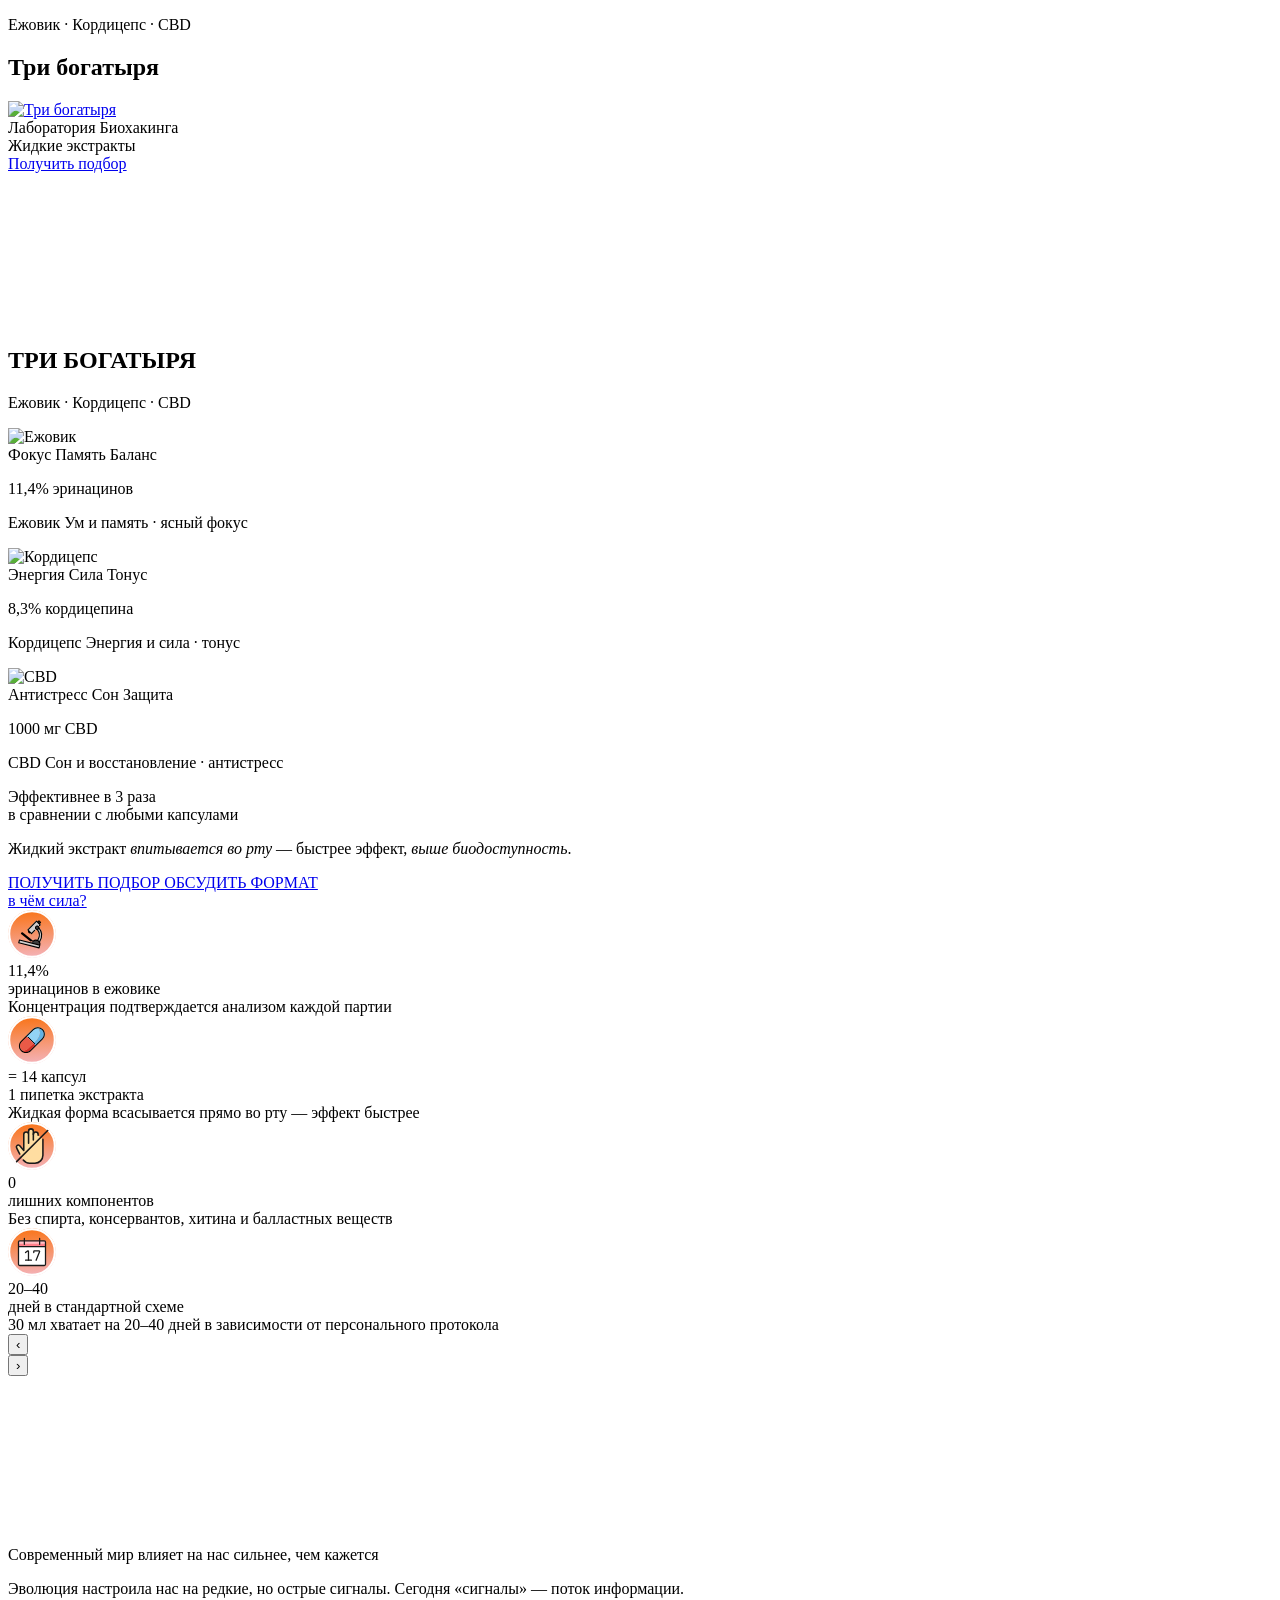
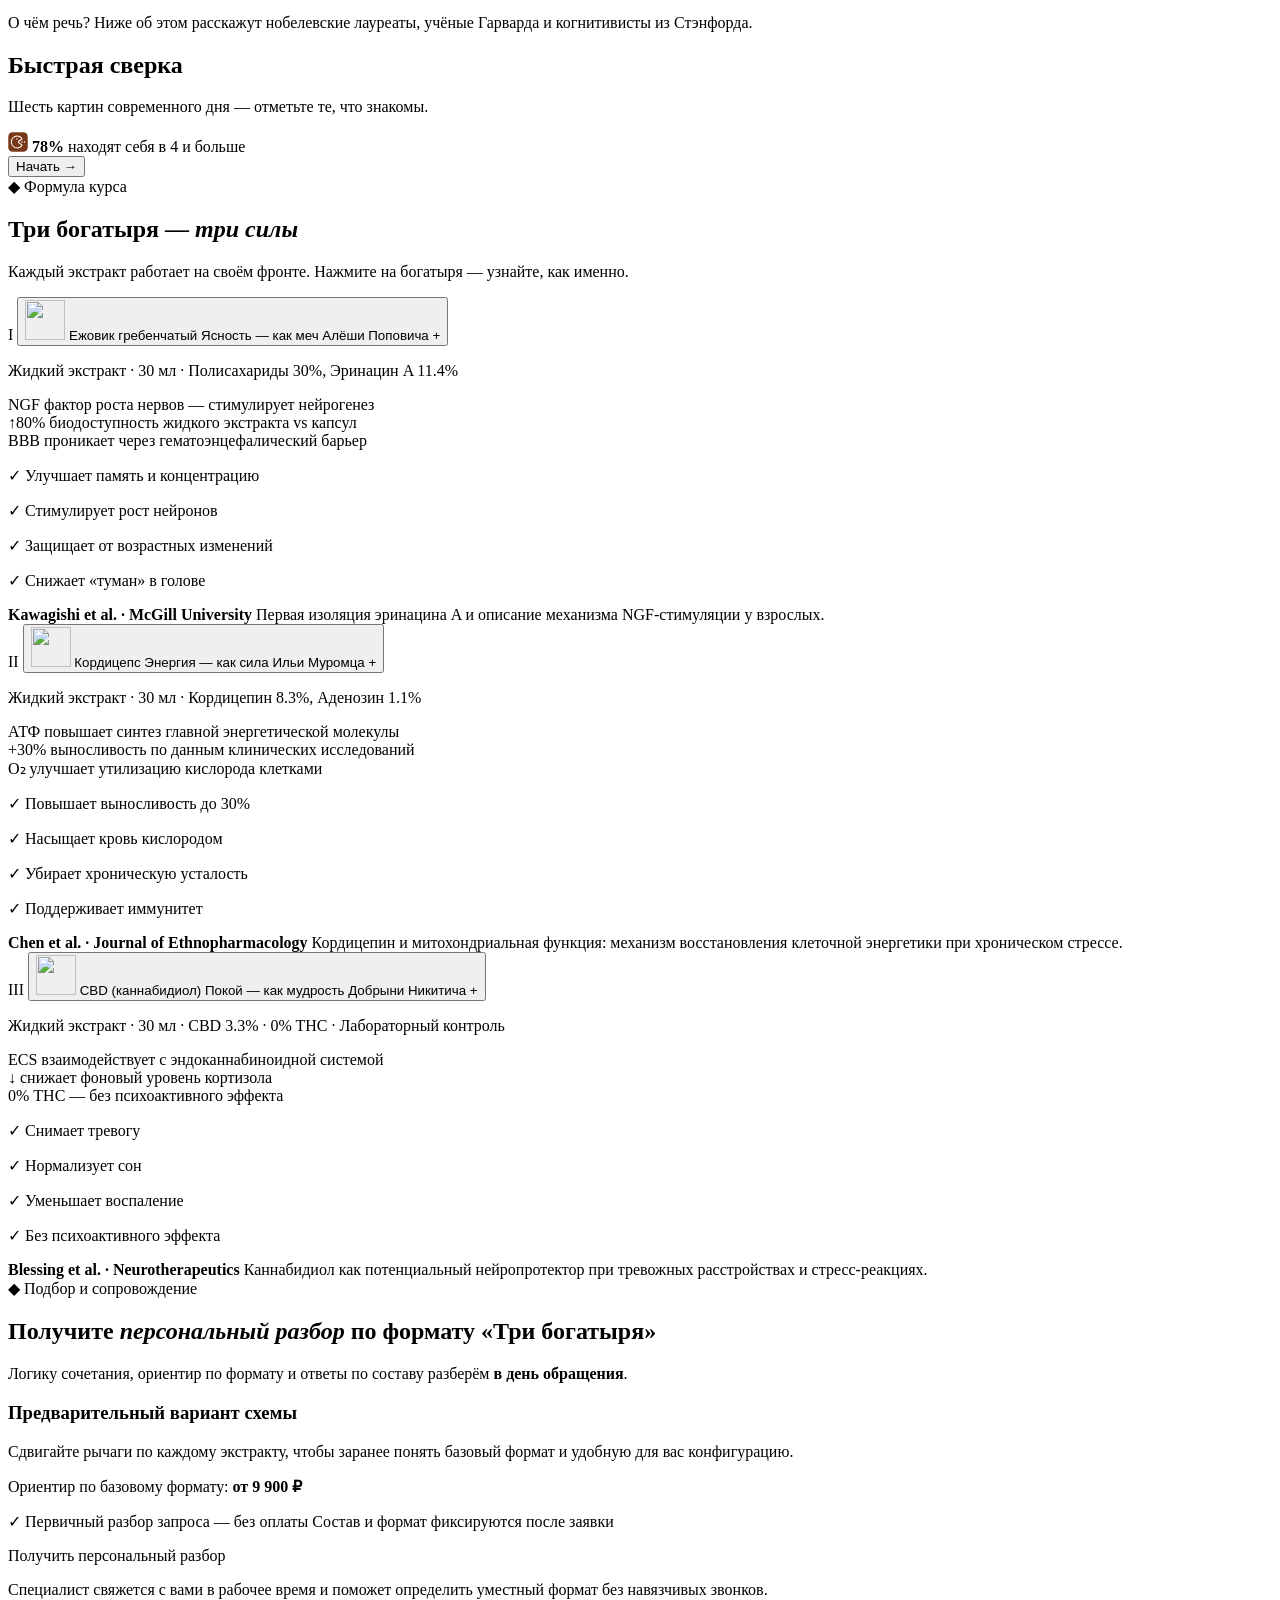
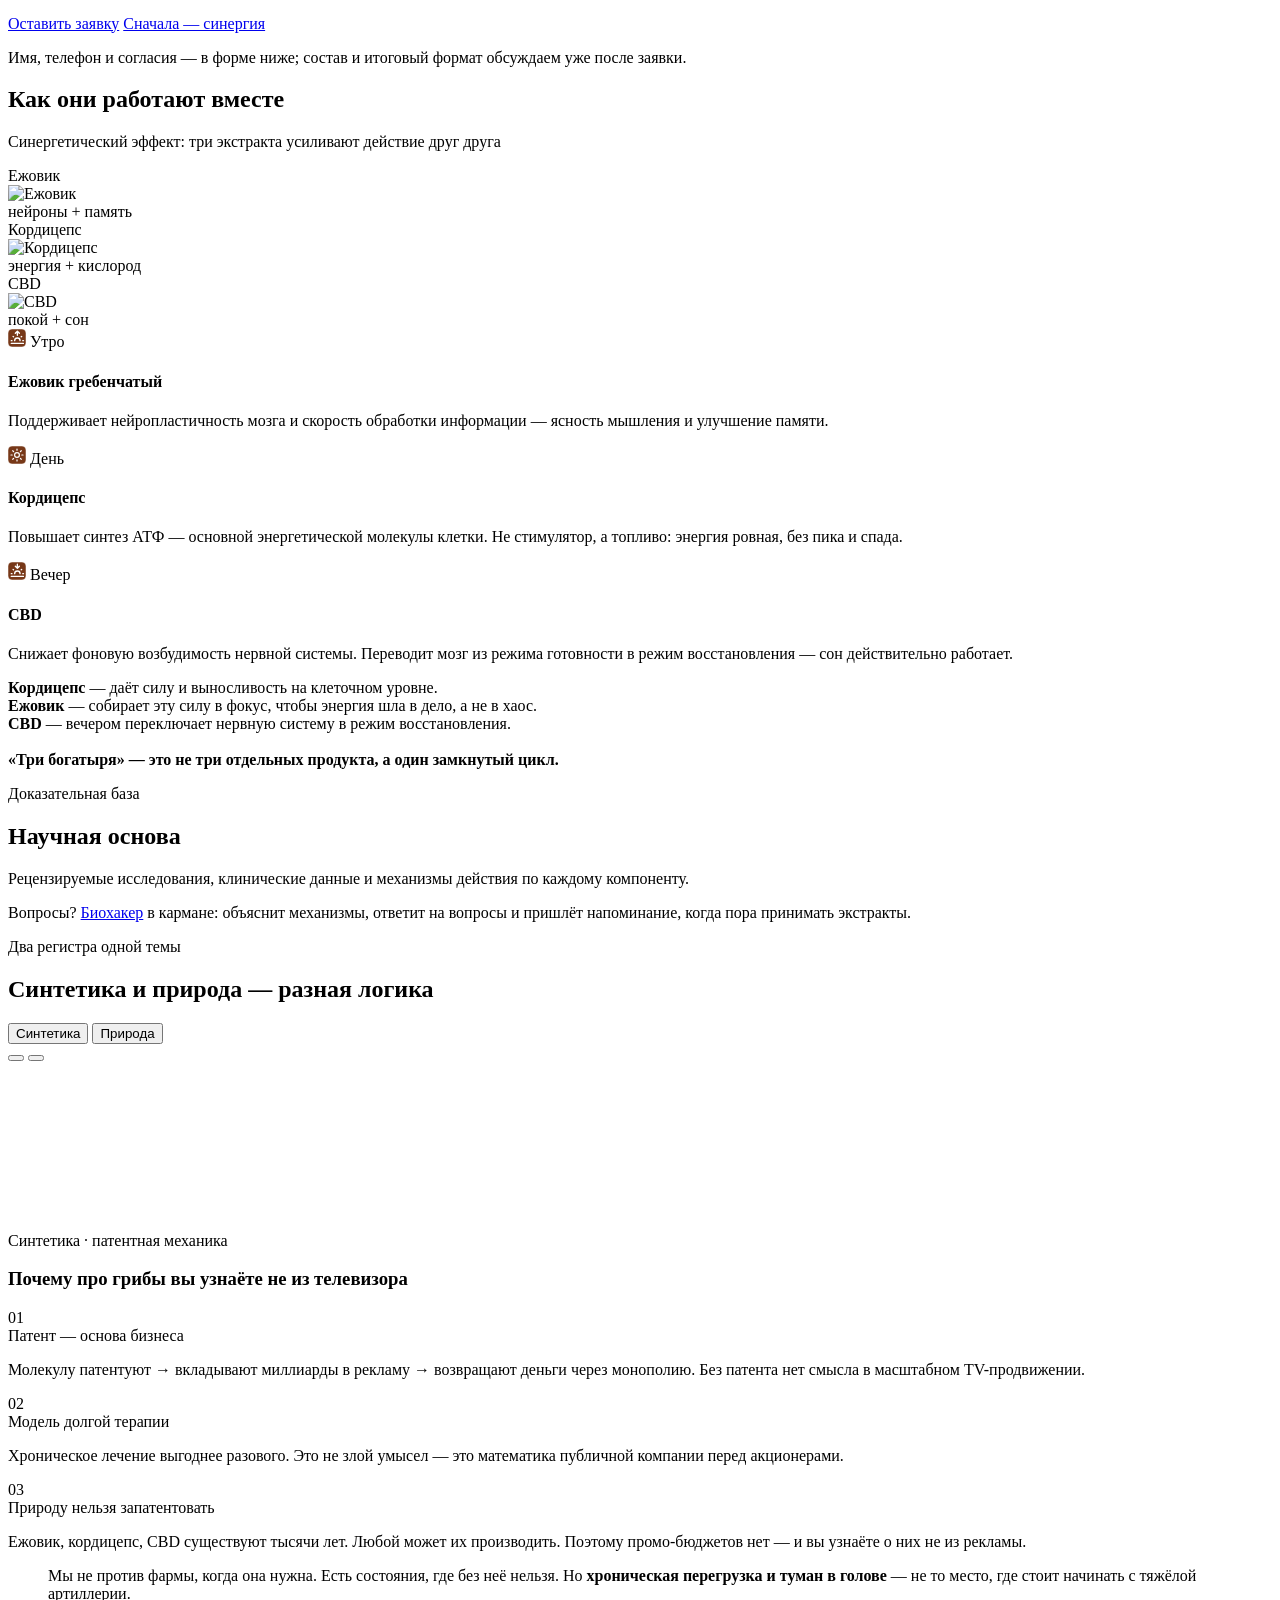
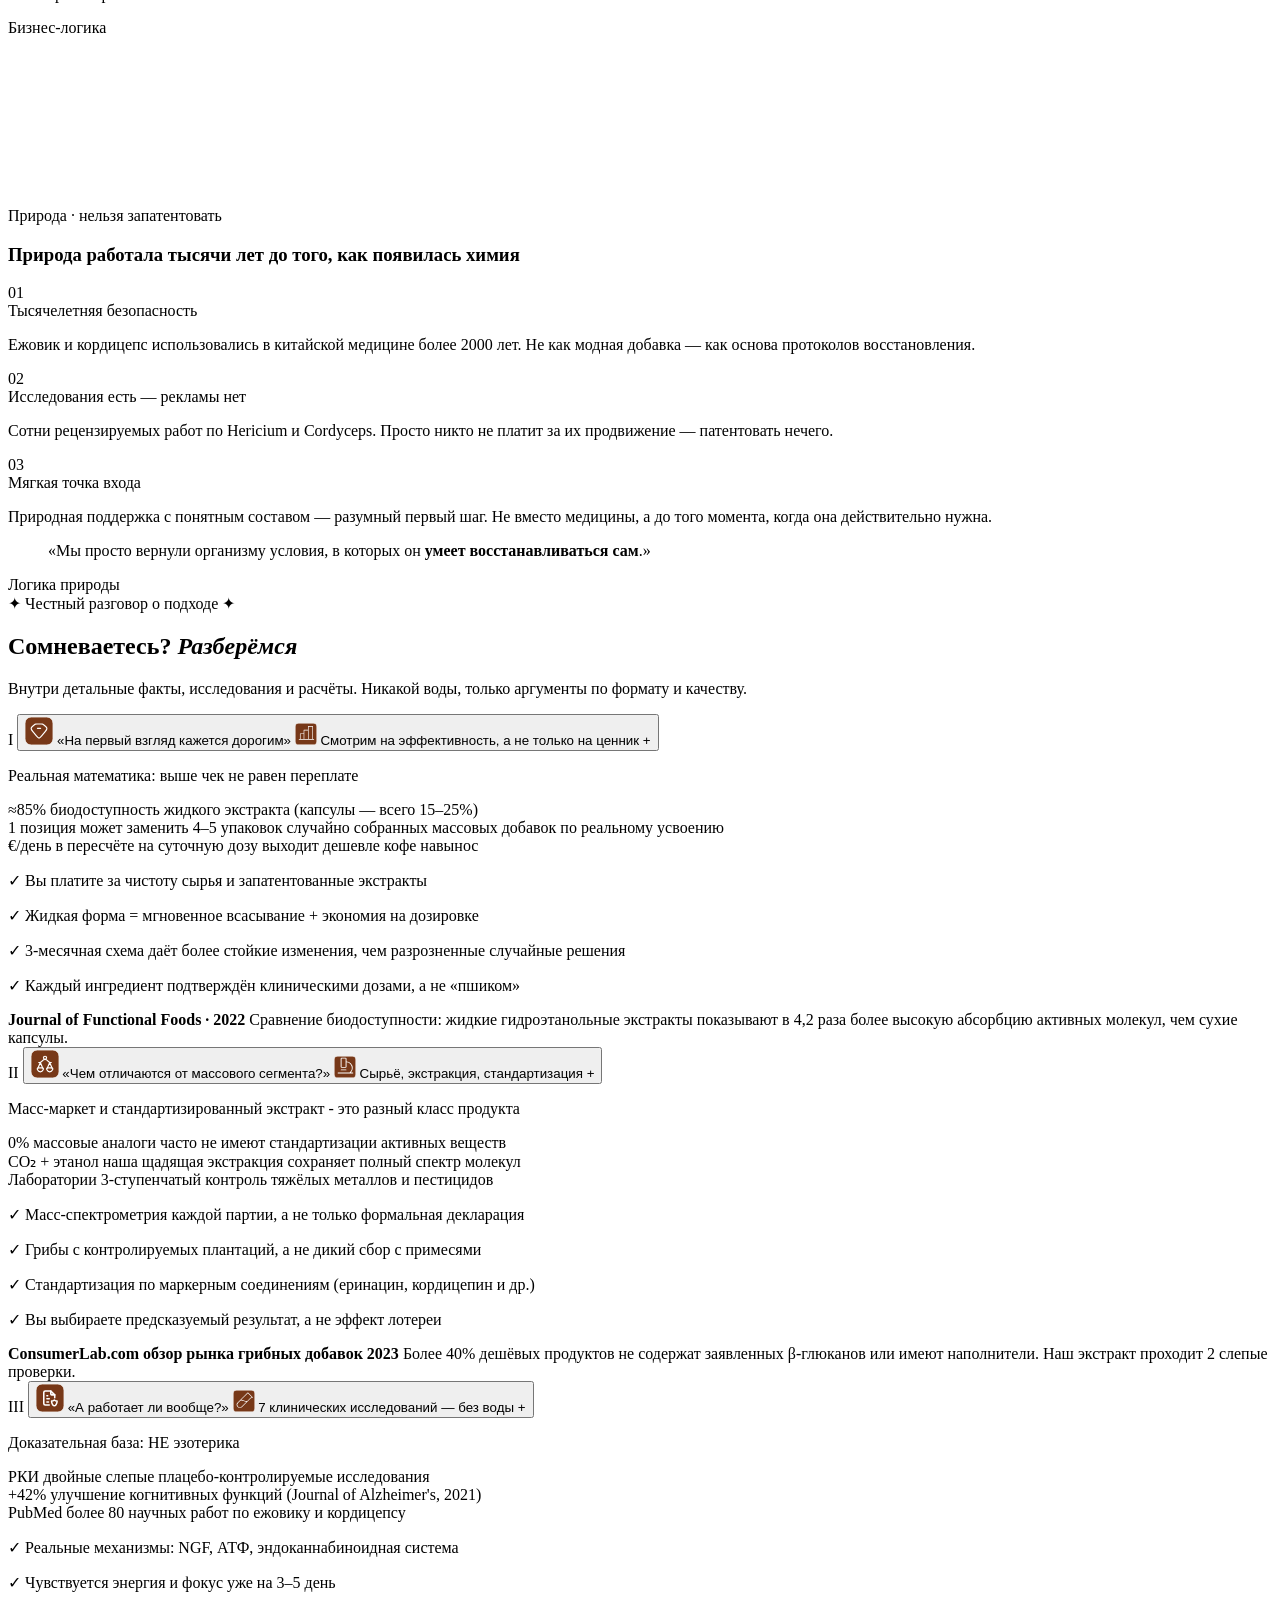
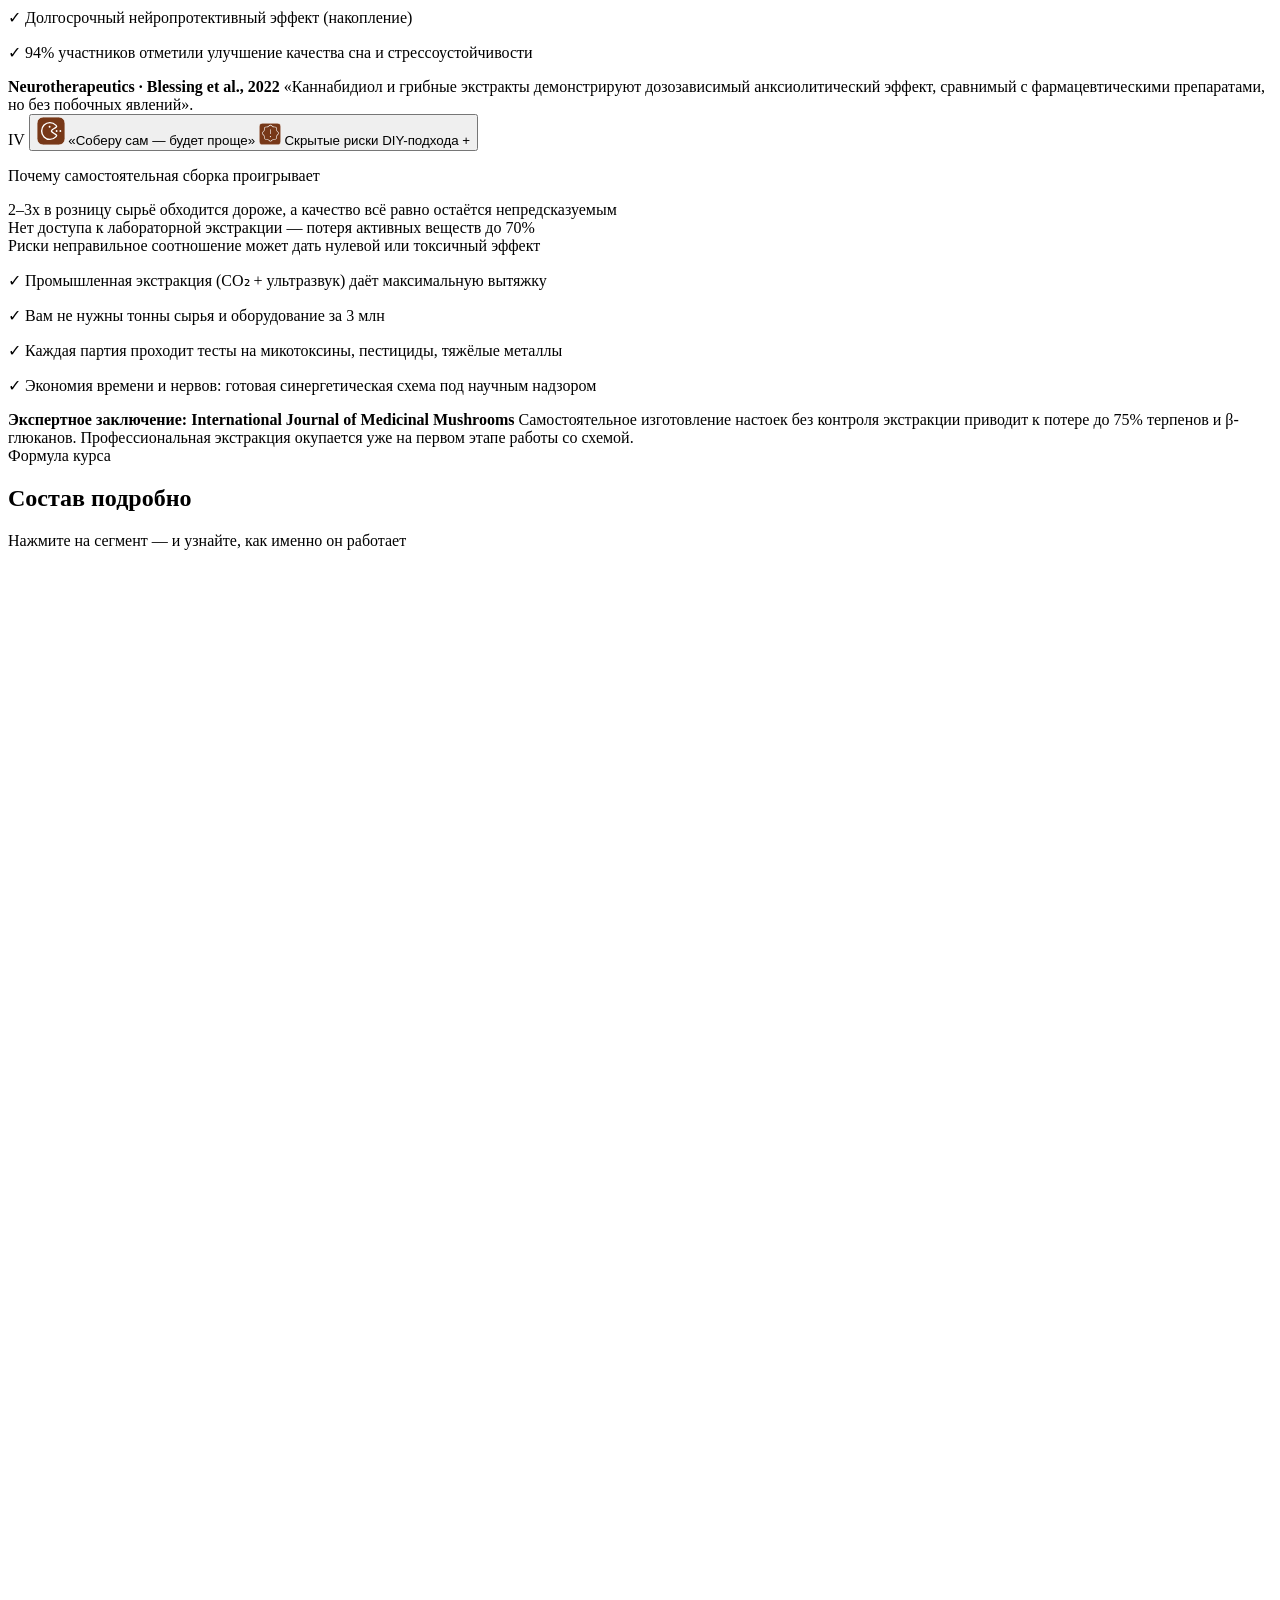
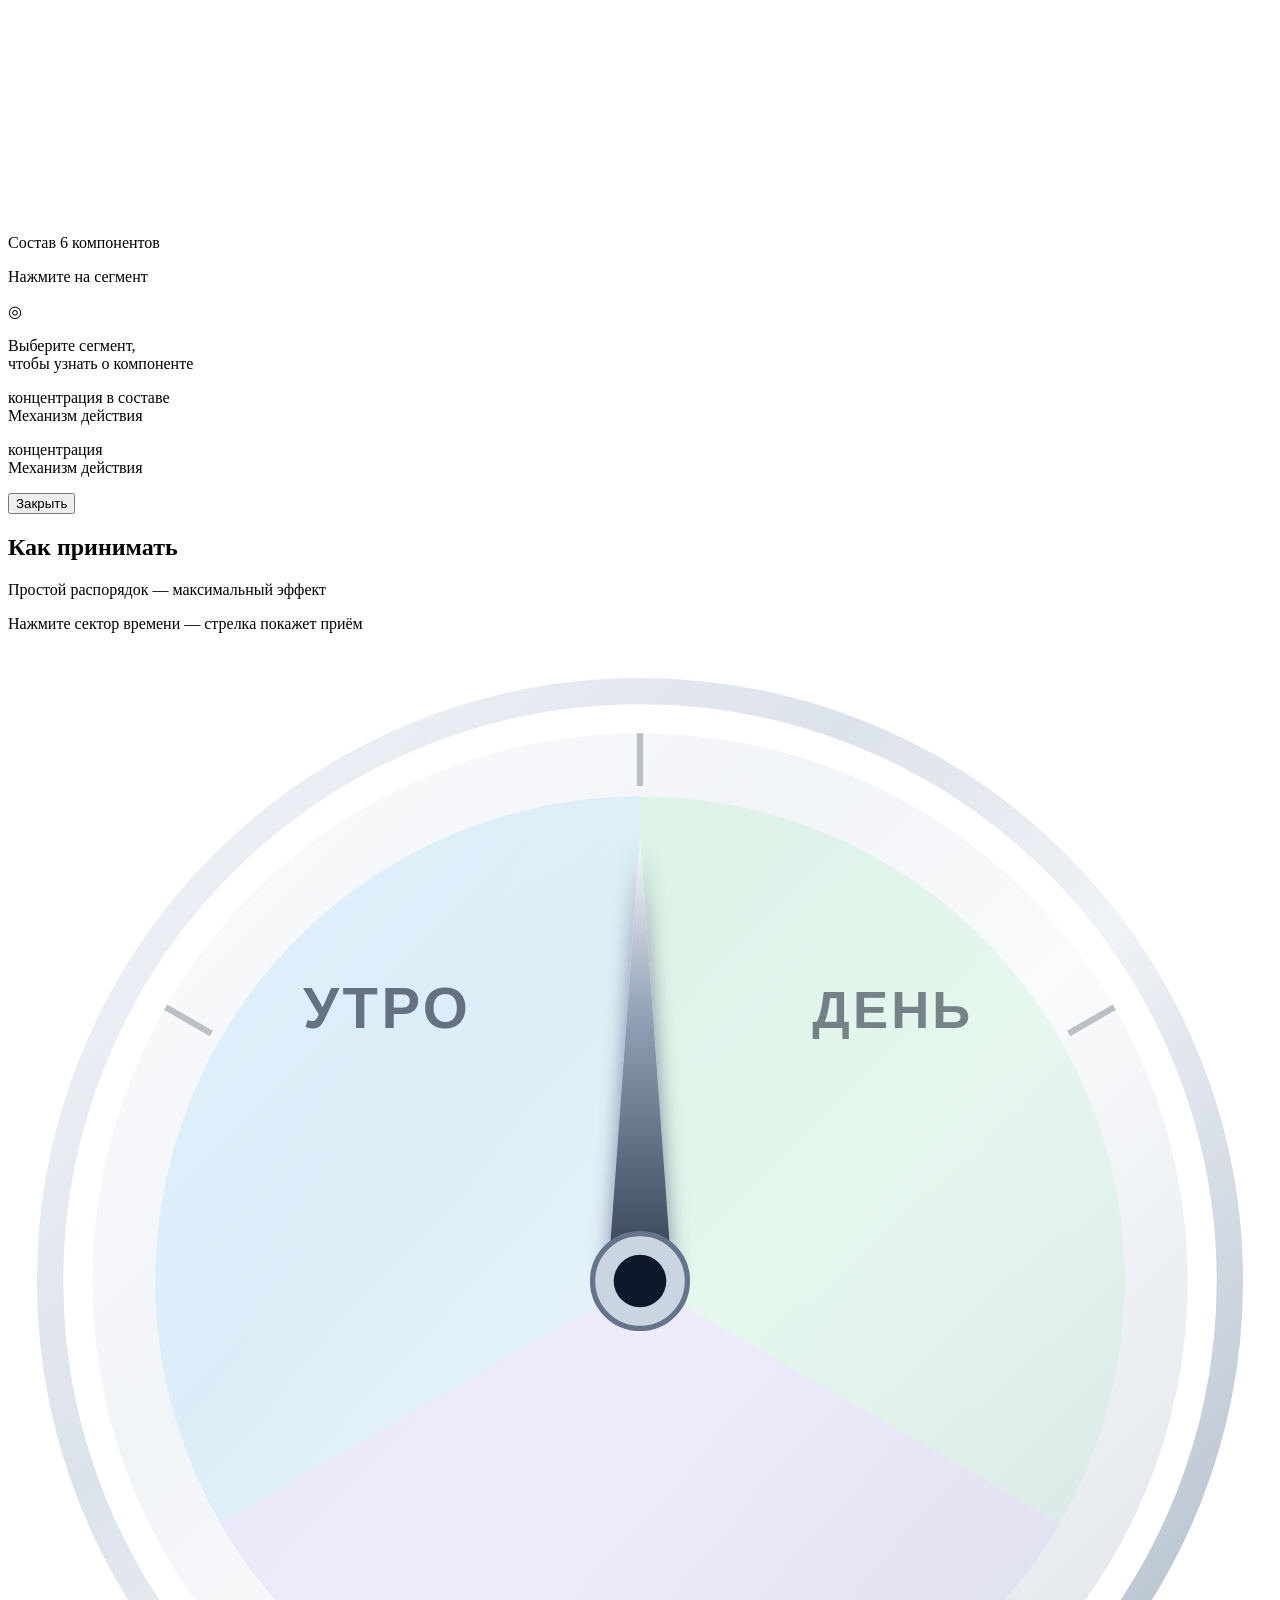
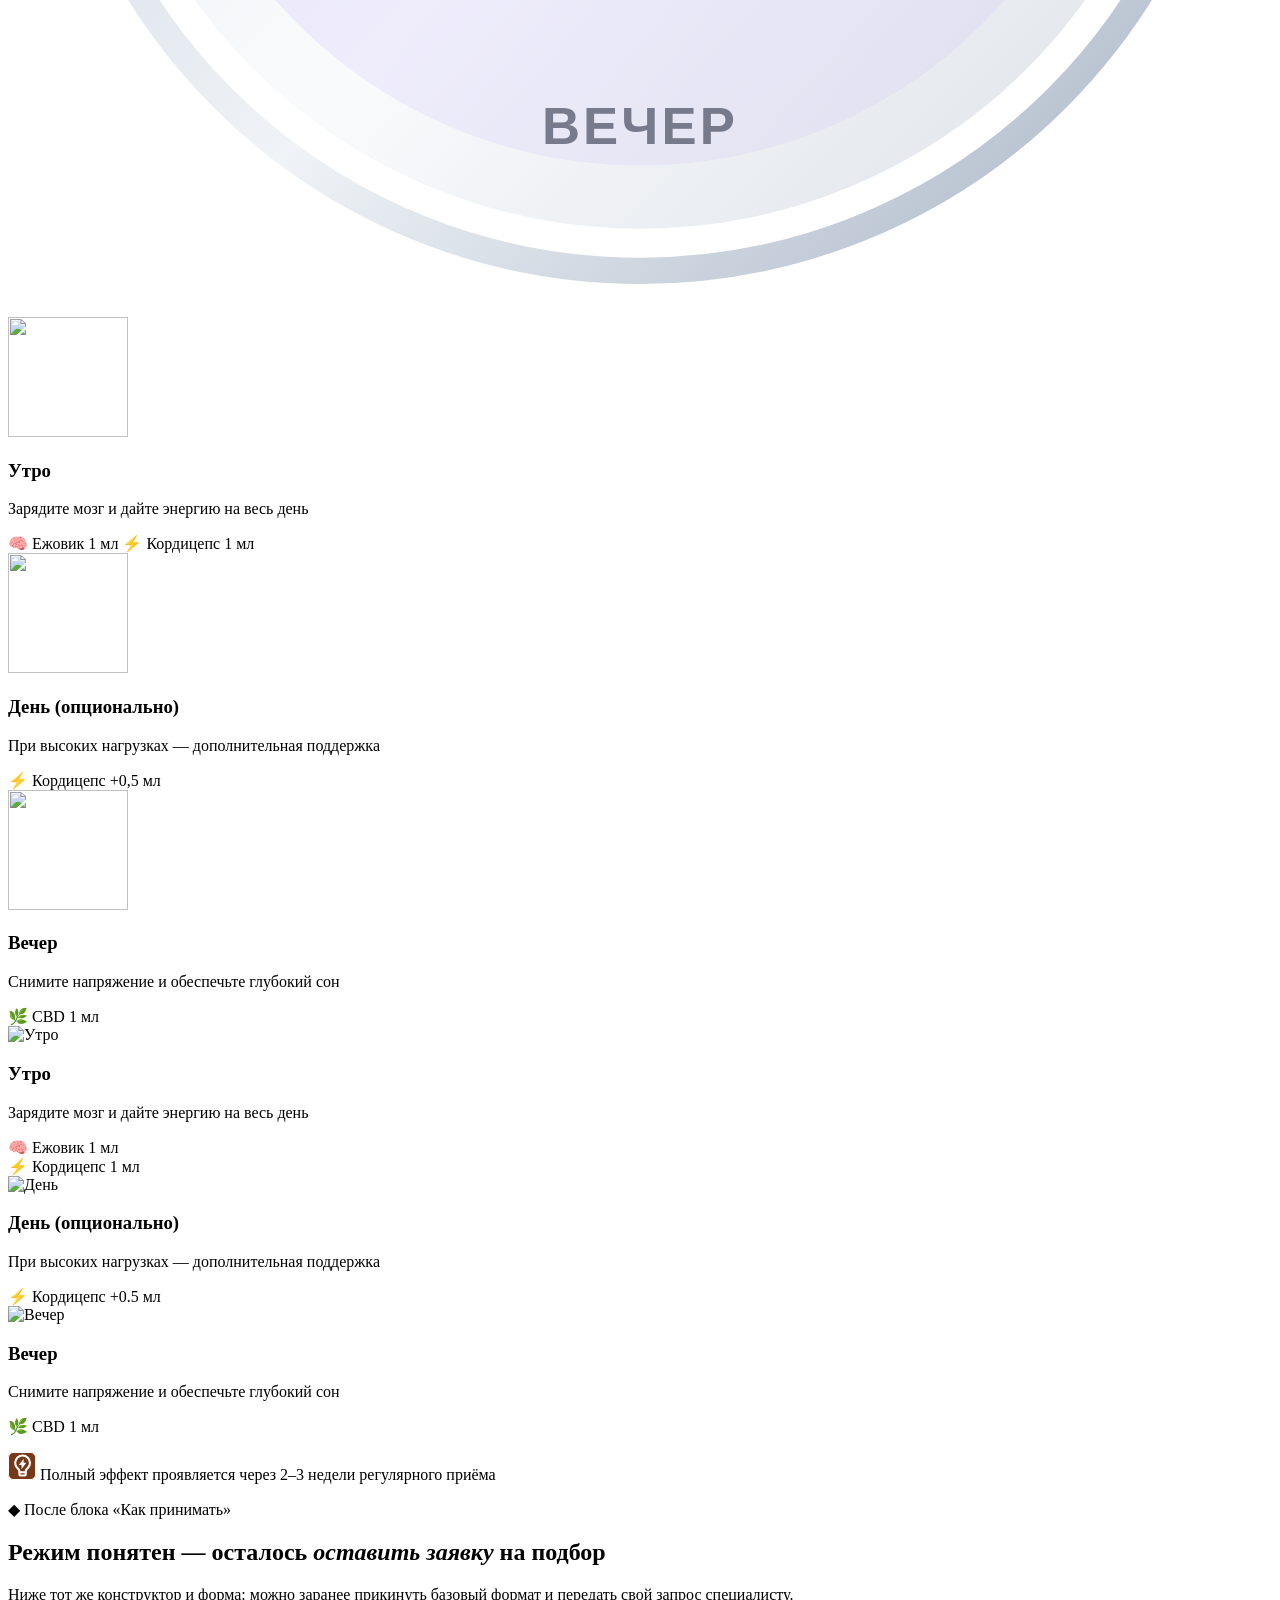
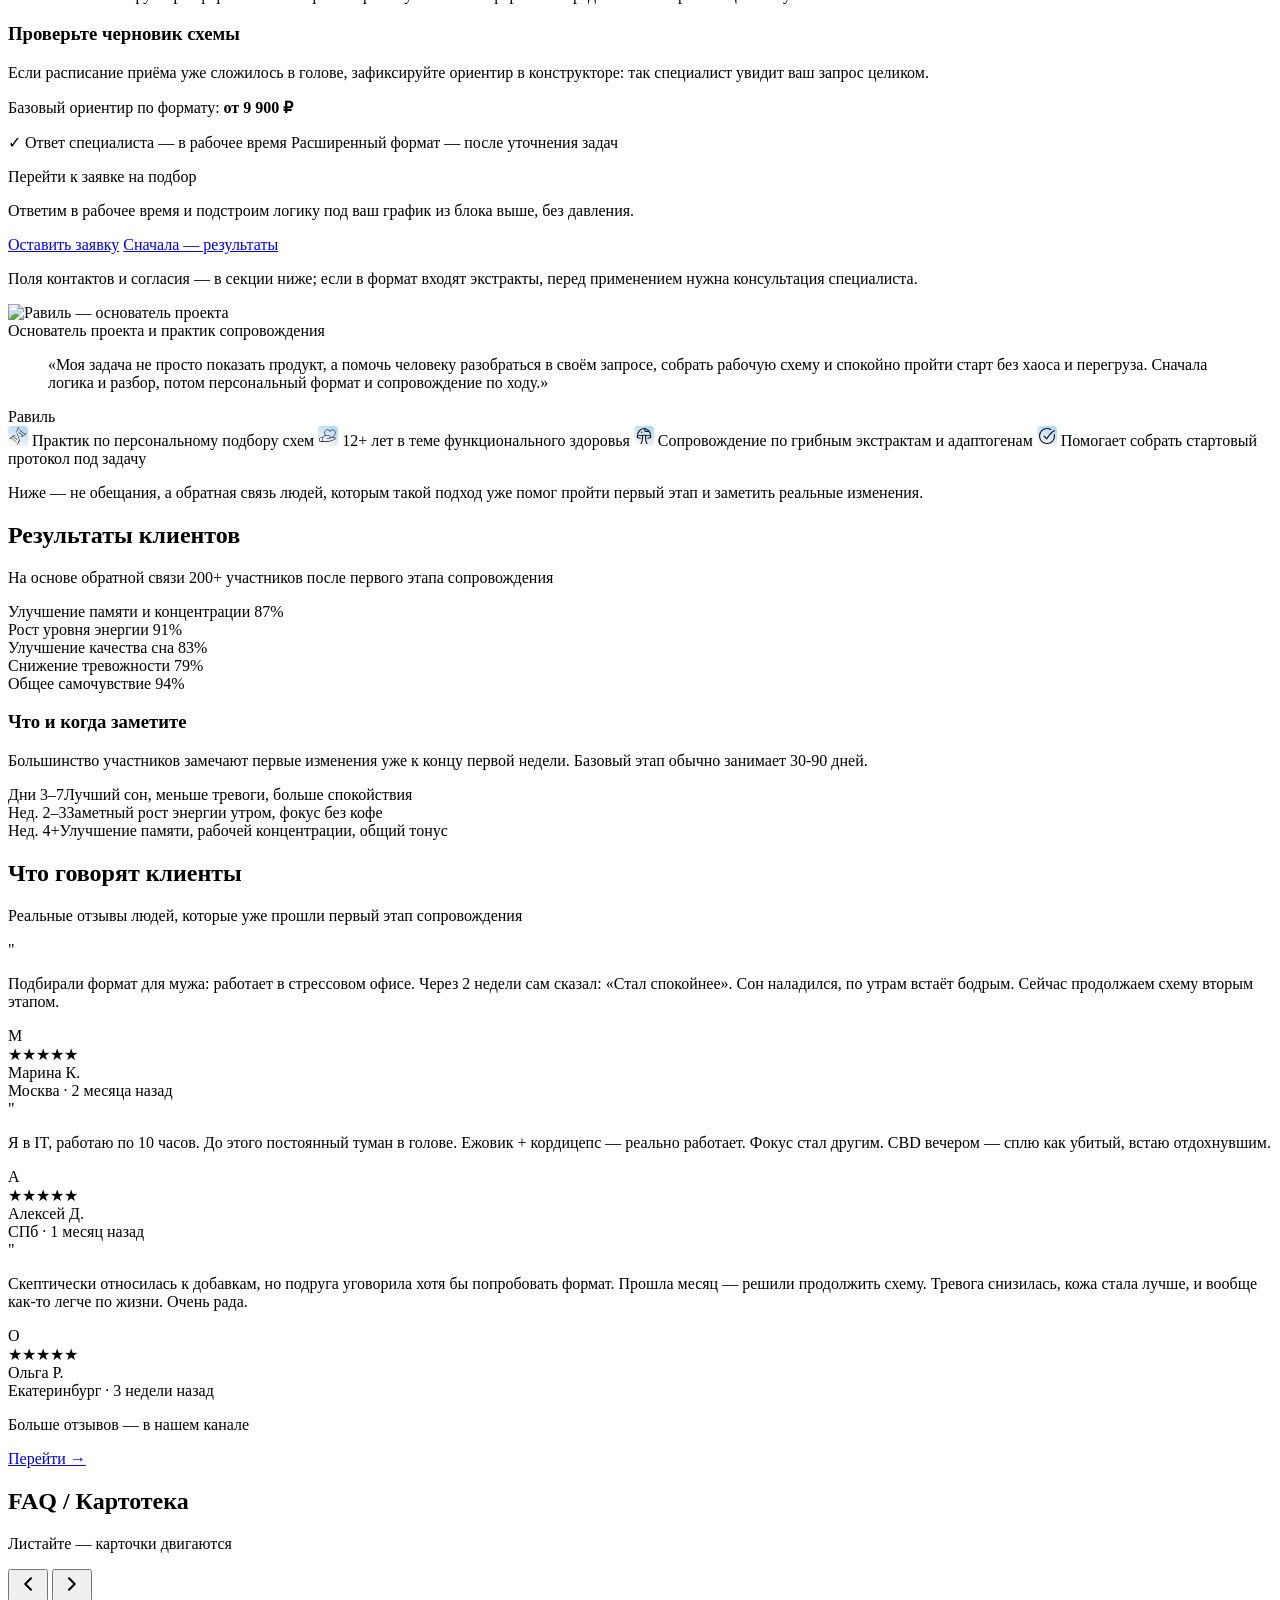
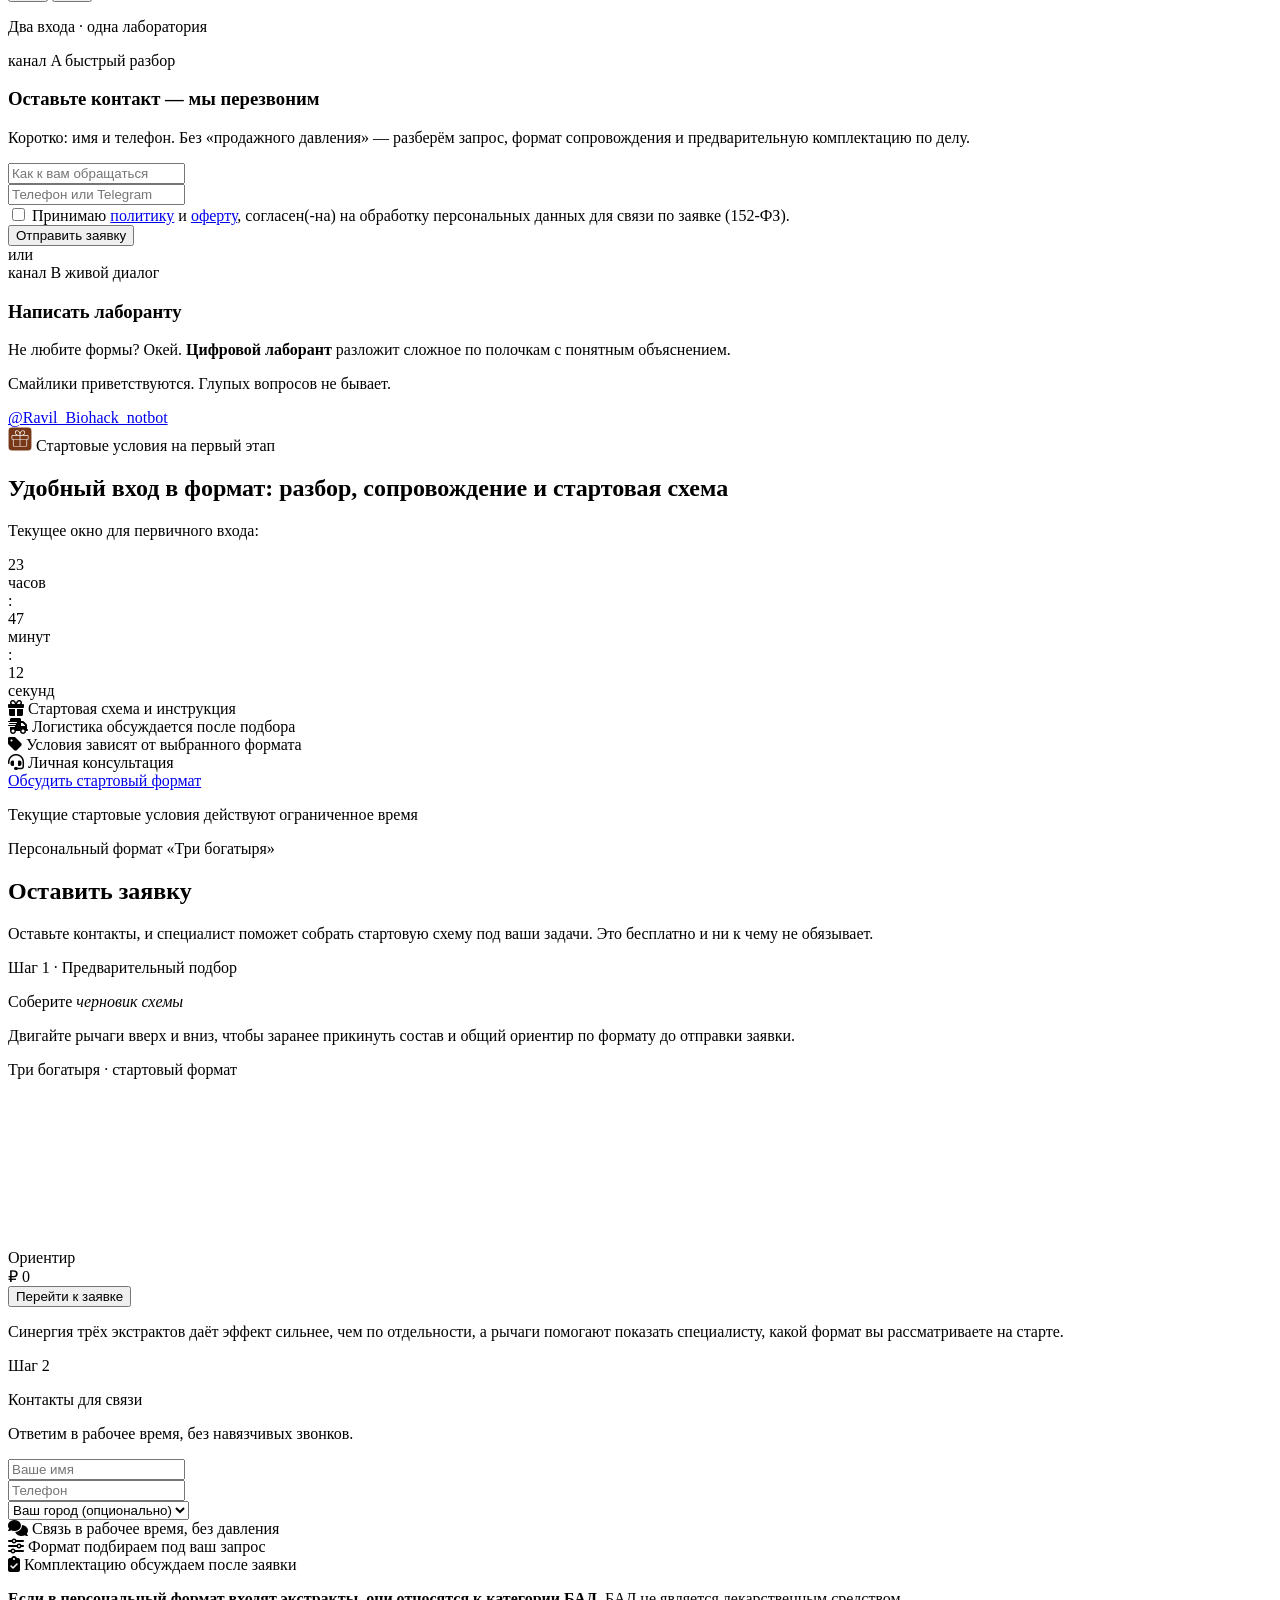
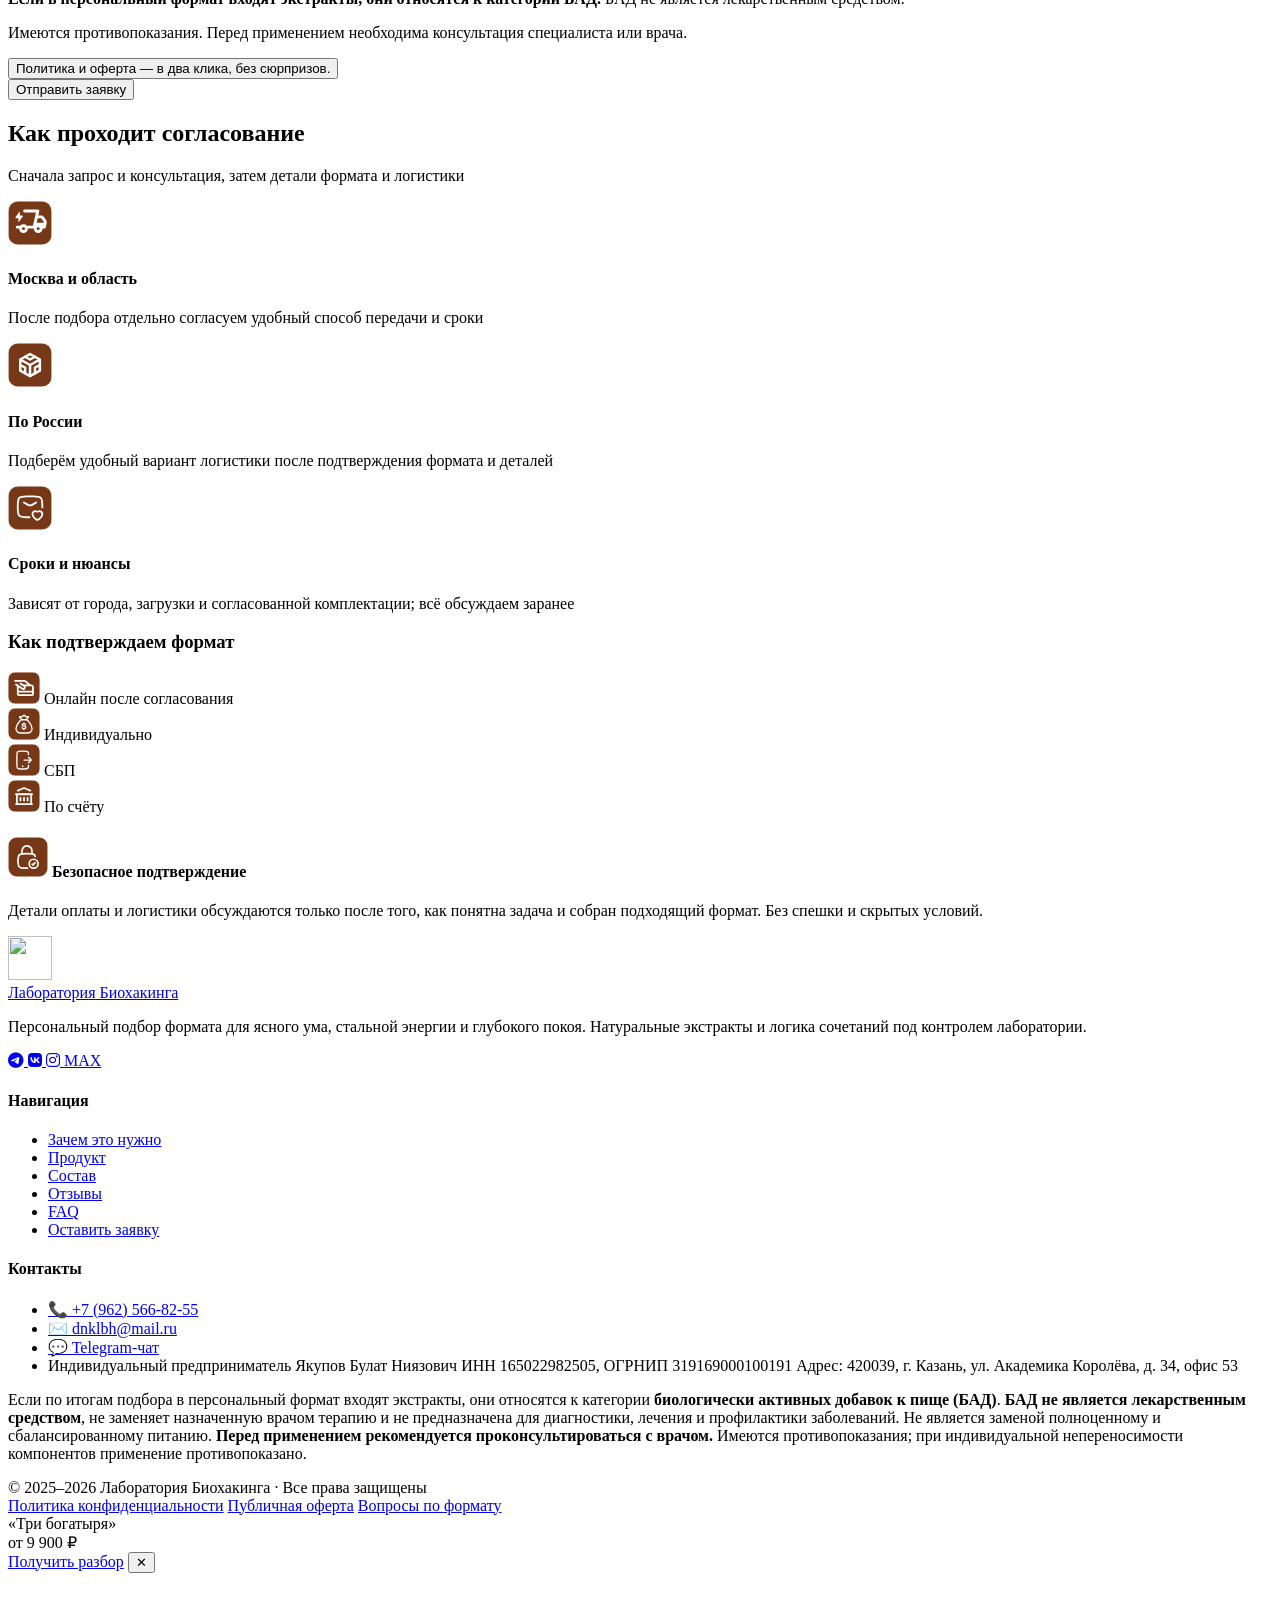
==== commit 16fa528f: "Add files via upload" ====
--- a/docs/index.html
+++ b/docs/index.html
@@ -4,7 +4,7 @@
 <meta charset="UTF-8">
 <meta name="viewport" content="width=device-width, initial-scale=1.0">
 <title>Три богатыря — Ежовик, Кордицепс, CBD</title>
-<meta name="description" content="Комплекс из экстрактов Ежовика, Кордицепса и CBD: механизмы действия, научная база, подбор комплекта и консультация цифрового лаборанта.">
+<meta name="description" content="Ежовик, Кордицепс и CBD: научная база, персональный разбор запроса, подбор формата и сопровождение цифрового лаборанта.">
 <link rel="canonical" href="https://ob1keno.github.io/3bgtdev/">
 <meta property="og:type" content="website">
 <meta property="og:site_name" content="Три богатыря">
@@ -15,7 +15,7 @@
 <meta property="og:image" content="https://ob1keno.github.io/3bgtdev/images/eznew.png">
 <meta name="twitter:card" content="summary_large_image">
 <meta name="twitter:title" content="Три богатыря — Ежовик, Кордицепс, CBD">
-<meta name="twitter:description" content="Комплекс экстрактов с научной базой, подбором комплекта и поддержкой цифрового лаборанта.">
+<meta name="twitter:description" content="Научная база, персональный подбор формата и сопровождение цифрового лаборанта.">
 <meta name="twitter:image" content="https://ob1keno.github.io/3bgtdev/images/eznew.png">
 <meta name="yandex-metrika-id" content="">
 <meta name="yandex-smartcaptcha-sitekey" content="">
@@ -25,8 +25,8 @@
 <link rel="stylesheet" href="https://cdnjs.cloudflare.com/ajax/libs/font-awesome/6.5.0/css/all.min.css">
 <!-- Скрываем секции и анимируемые элементы ДО первого paint; заставка — has-intro-splash -->
 <script>document.documentElement.classList.add('js-loading','has-intro-splash')</script>
-  <script type="module" crossorigin src="/3bgtdev/assets/main-DBwuzyk-.js"></script>
-  <link rel="stylesheet" crossorigin href="/3bgtdev/assets/main-TukJWwaF.css">
+  <script type="module" crossorigin src="/3bgtdev/assets/main-B1ZxZwPL.js"></script>
+  <link rel="stylesheet" crossorigin href="/3bgtdev/assets/main-CNPkBiGG.css">
 </head>
 <body>
 <script>
@@ -79,7 +79,7 @@
         </a>
         <span class="header-brand-name">Лаборатория Биохакинга<span class="header-brand-sep">  </span><br class="header-brand-br">Жидкие экстракты</span>
       </div>
-      <a href="#order" class="btn header-btn">Заказать</a>
+      <a href="#order" class="btn header-btn">Получить подбор</a>
     </div>
   </div>
 </header>
@@ -182,10 +182,10 @@
           <div class="hero-bottom">
             <div class="hero-actions">
               <div class="hero-cta-flip-wrap" data-cursor-magnetic>
-                <a href="#order" class="btn pulse hero-cta-flip" aria-label="Заказать экстракты — получить силу">
+                <a href="#order" class="btn pulse hero-cta-flip" aria-label="Получить персональный подбор и обсудить формат">
                   <span class="hero-cta-flip-inner">
-                    <span class="hero-cta-flip-face hero-cta-flip-front">ЗАКАЗАТЬ ЭКСТРАКТЫ</span>
-                    <span class="hero-cta-flip-face hero-cta-flip-back">ПОЛУЧИТЬ СИЛУ</span>
+                    <span class="hero-cta-flip-face hero-cta-flip-front">ПОЛУЧИТЬ ПОДБОР</span>
+                    <span class="hero-cta-flip-face hero-cta-flip-back">ОБСУДИТЬ ФОРМАТ</span>
                   </span>
                 </a>
               </div>
@@ -254,8 +254,8 @@
                 </div>
                 <div class="proof-text-glass">
                   <div class="proof-num">20–40</div>
-                  <div class="proof-label">дней из одного флакона</div>
-                  <div class="proof-sub">30 мл хватает на 20–40 дней в зависимости от дозировки</div>
+                  <div class="proof-label">дней в стандартной схеме</div>
+                  <div class="proof-sub">30 мл хватает на 20–40 дней в зависимости от персонального протокола</div>
                 </div>
               </div>
             </div>
@@ -531,7 +531,7 @@
 
 <section 
   class="mid-cta-rail"
-  aria-label="Заказ комплекса после блока о продукте"
+  aria-label="Подбор формата после блока о продукте"
   data-cta-strip="post-solution"
 >
   <div class="container">
@@ -539,50 +539,49 @@
       <span class="mid-cta-rail__glow" aria-hidden="true"></span>
 
       <header class="mid-cta-rail__head">
-        <span class="mid-cta-rail__eyebrow">◆ Оформление заказа</span>
-        <h2 class="mid-cta-rail__title">Закажите <em>комплекс «Три богатыря»</em> с доставкой по РФ</h2>
+        <span class="mid-cta-rail__eyebrow">◆ Подбор и сопровождение</span>
+        <h2 class="mid-cta-rail__title">Получите <em>персональный разбор</em> по формату «Три богатыря»</h2>
         <p class="mid-cta-rail__intro">
-          Подбор дозировки и ответы по составу — <strong>в день обращения</strong>.
+          Логику сочетания, ориентир по формату и ответы по составу разберём <strong>в день обращения</strong>.
         </p>
       </header>
 
       <div class="mid-cta-rail__split">
         <div class="mid-cta-rail__col mid-cta-rail__col--offer">
-          <h3 class="mid-cta-rail__col-title">Состав набора в конструкторе</h3>
+          <h3 class="mid-cta-rail__col-title">Предварительный вариант схемы</h3>
           <p class="mid-cta-rail__text">
-            Сдвигайте рычаги по каждому экстракту — итог и выгода пересчитываются сразу, до отправки формы.
+            Сдвигайте рычаги по каждому экстракту, чтобы заранее понять базовый формат и удобную для вас конфигурацию.
           </p>
           <p class="mid-cta-rail__price-line">
-            <span class="mid-cta-rail__price-label">Цена при типовом комплекте:</span>
-            <strong class="mid-cta-rail__price-now">9&nbsp;900&nbsp;₽</strong>
-            <span class="mid-cta-rail__price-old" aria-label="Было 10 900 рублей"><s>10&nbsp;900&nbsp;₽</s></span>
+            <span class="mid-cta-rail__price-label">Ориентир по базовому формату:</span>
+            <strong class="mid-cta-rail__price-now">от&nbsp;9&nbsp;900&nbsp;₽</strong>
           </p>
           <div class="mid-cta-rail__badges" role="list">
             <span class="mid-cta-rail__badge mid-cta-rail__badge--active" role="listitem">
               <span class="mid-cta-rail__badge-ico" aria-hidden="true">✓</span>
-              Консультация по приёму — бесплатно
+              Первичный разбор запроса — без оплаты
             </span>
             <span class="mid-cta-rail__badge mid-cta-rail__badge--locked" role="listitem">
-              Бонус при расширении курса — зависит от набора
+              Состав и формат фиксируются после заявки
             </span>
           </div>
         </div>
 
         <div class="mid-cta-rail__col mid-cta-rail__col--cta">
-          <p class="mid-cta-rail__form-lead">Заказать комплекс по спец.&nbsp;цене</p>
+          <p class="mid-cta-rail__form-lead">Получить персональный разбор</p>
           <p class="mid-cta-rail__form-sub">
-            Специалист свяжется с вами в рабочее время и уточнит детали — без навязчивых звонков.
+            Специалист свяжется с вами в рабочее время и поможет определить уместный формат без навязчивых звонков.
           </p>
           <div class="mid-cta-rail__actions">
             <a 
               href="#order"
               class="btn pulse mid-cta-rail__btn-primary"
               data-cursor-magnetic
-            >Заказать комплекс</a>
+            >Оставить заявку</a>
             <a href="#synergy" class="btn btn-outline mid-cta-rail__btn-secondary">Сначала — синергия</a>
           </div>
           <p class="mid-cta-rail__consent-hint">
-            Имя, телефон и согласия — в форме ниже; перед отправкой проверьте комплект в конструкторе.
+            Имя, телефон и согласия — в форме ниже; состав и итоговый формат обсуждаем уже после заявки.
           </p>
         </div>
       </div>
@@ -681,7 +680,7 @@
 
 <!-- section-pharma.html: код сохранён в репозитории, с лендинга снят -->
 
-<section class="pharma-nature-lab" id="pharma-nature-lab" data-pharma-nature-lab data-blob-preset="scienceGlass" data-blob-shape="barnsley" aria-labelledby="pnl-section-title">
+<section class="pharma-nature-lab" id="pharma-nature-lab" data-pharma-nature-lab data-blob-preset="scienceGlass" data-blob-shape="dna" aria-labelledby="pnl-section-title">
   <div class="container">
     <p class="pnl-eyebrow" data-anim="fade-down">Два регистра одной темы</p>
     <h2 class="section-title pnl-title" data-anim="fade-down" data-delay="60" id="pnl-section-title">
@@ -794,9 +793,9 @@
 <section class="value" id="value" data-blob-preset="fusion">
   <div class="container">
     <div class="value-price-intro">
-      <span class="value-price-eyebrow">✦ Честный разговор о цене ✦</span>
-      <h2 class="section-title" data-anim="fade-down">Дорого? <em>Разберёмся</em></h2>
-      <p class="section-sub" data-anim="fade-up" data-delay="100">На любое возражение — внутри детальные факты, исследования и расчёты. Никакой воды, только аргументы.</p>
+      <span class="value-price-eyebrow">✦ Честный разговор о подходе ✦</span>
+      <h2 class="section-title" data-anim="fade-down">Сомневаетесь? <em>Разберёмся</em></h2>
+      <p class="section-sub" data-anim="fade-up" data-delay="100">Внутри детальные факты, исследования и расчёты. Никакой воды, только аргументы по формату и качеству.</p>
     </div>
 
     <div class="value-price-accordion" id="valuePriceAccordion" data-anim="fade-up" data-delay="160">
@@ -807,14 +806,14 @@
             <img class="value-price-icon-img" src="data:image/svg+xml,%3csvg%20xmlns='http://www.w3.org/2000/svg'%20xmlns:xlink='http://www.w3.org/1999/xlink'%20width='512'%20height='512'%20viewBox='0%200%20512%20512'%3e%3cdefs%3e%3cclipPath%20id='canvas-clip'%3e%3crect%20width='512'%20height='512'%20rx='112'%20ry='112'/%3e%3c/clipPath%3e%3c/defs%3e%3crect%20width='512'%20height='512'%20rx='112'%20ry='112'%20fill='%23773818'%20stroke='%23FFFFFF'%20stroke-width='14'%20clip-path='url(%23canvas-clip)'/%3e%3cg%20clip-path='url(%23canvas-clip)'%3e%3cg%20transform='rotate(0,%20256,%20256)'%3e%3cg%20transform='translate(85%2085)%20scale(14.291666666666666%2014.291666666666666)%20translate(0%200)'%3e%3cg%20fill='none'%20stroke='%23FFFFFF'%20stroke-width='1.5'%3e%3cpath%20d='M5.782%204.182c.648-.499.972-.748%201.346-.909q.255-.109.527-.176C8.054%203%208.477%203%209.323%203h5.354c.846%200%201.27%200%201.668.097q.273.067.527.176c.374.16.698.41%201.346.909c2.146%201.652%203.22%202.479%203.588%203.549c.163.476.224.976.18%201.474c-.1%201.118-.948%202.141-2.643%204.188l-3.993%204.822C13.813%2020.072%2013.044%2021%2012%2021s-1.813-.928-3.35-2.785l-3.993-4.822c-1.695-2.047-2.542-3.07-2.643-4.188a3.55%203.55%200%200%201%20.18-1.474c.368-1.07%201.442-1.897%203.588-3.55Z'/%3e%3cpath%20stroke-linecap='round'%20stroke-linejoin='round'%20d='M10%208.5h4'/%3e%3c/g%3e%3c/g%3e%3c/g%3e%3c/g%3e%3c/svg%3e" alt="" width="28" height="28" loading="lazy" decoding="async" >
           </span>
           <span class="value-price-trigger-text">
-            <span class="value-price-name">«Дорого на первый взгляд»</span>
-            <span class="value-price-slogan"><span class="value-price-slogan-ico" aria-hidden="true"><img src="data:image/svg+xml,%3csvg%20xmlns='http://www.w3.org/2000/svg'%20xmlns:xlink='http://www.w3.org/1999/xlink'%20width='512'%20height='512'%20viewBox='0%200%20512%20512'%3e%3cdefs%3e%3cclipPath%20id='canvas-clip'%3e%3crect%20width='512'%20height='512'%20rx='84'%20ry='84'/%3e%3c/clipPath%3e%3c/defs%3e%3crect%20width='512'%20height='512'%20rx='84'%20ry='84'%20fill='%23773818'%20stroke='%23FFFFFF'%20stroke-width='24'%20clip-path='url(%23canvas-clip)'/%3e%3cg%20clip-path='url(%23canvas-clip)'%3e%3cg%20transform='rotate(0,%20256,%20256)'%3e%3cg%20transform='translate(36%206)%20scale(1.80078125%201.80078125)%20translate(0%200)'%3e%3cpath%20fill='%23FFFFFF'%20d='M224%20204h-12V40a4%204%200%200%200-4-4h-56a4%204%200%200%200-4%204v44H96a4%204%200%200%200-4%204v44H48a4%204%200%200%200-4%204v68H32a4%204%200%200%200%200%208h192a4%204%200%200%200%200-8M156%2044h48v160h-48Zm-56%2048h48v112h-48Zm-48%2048h40v64H52Z'/%3e%3c/g%3e%3c/g%3e%3c/g%3e%3c/svg%3e" alt="" width="22" height="22" loading="lazy" decoding="async" ></span> Считаем стоимость за месяц + эффективность</span>
+            <span class="value-price-name">«На первый взгляд кажется дорогим»</span>
+            <span class="value-price-slogan"><span class="value-price-slogan-ico" aria-hidden="true"><img src="data:image/svg+xml,%3csvg%20xmlns='http://www.w3.org/2000/svg'%20xmlns:xlink='http://www.w3.org/1999/xlink'%20width='512'%20height='512'%20viewBox='0%200%20512%20512'%3e%3cdefs%3e%3cclipPath%20id='canvas-clip'%3e%3crect%20width='512'%20height='512'%20rx='84'%20ry='84'/%3e%3c/clipPath%3e%3c/defs%3e%3crect%20width='512'%20height='512'%20rx='84'%20ry='84'%20fill='%23773818'%20stroke='%23FFFFFF'%20stroke-width='24'%20clip-path='url(%23canvas-clip)'/%3e%3cg%20clip-path='url(%23canvas-clip)'%3e%3cg%20transform='rotate(0,%20256,%20256)'%3e%3cg%20transform='translate(36%206)%20scale(1.80078125%201.80078125)%20translate(0%200)'%3e%3cpath%20fill='%23FFFFFF'%20d='M224%20204h-12V40a4%204%200%200%200-4-4h-56a4%204%200%200%200-4%204v44H96a4%204%200%200%200-4%204v44H48a4%204%200%200%200-4%204v68H32a4%204%200%200%200%200%208h192a4%204%200%200%200%200-8M156%2044h48v160h-48Zm-56%2048h48v112h-48Zm-48%2048h40v64H52Z'/%3e%3c/g%3e%3c/g%3e%3c/g%3e%3c/svg%3e" alt="" width="22" height="22" loading="lazy" decoding="async" ></span> Смотрим на эффективность, а не только на ценник</span>
           </span>
           <span class="value-price-arrow" aria-hidden="true">+</span>
         </button>
         <div class="value-price-panel" id="value-price-panel-0" role="region" aria-labelledby="value-price-trigger-0">
           <div class="value-price-panel-inner">
-            <p class="value-price-format">Реальная математика ➜ выше цена ≠ переплата</p>
+            <p class="value-price-format">Реальная математика: выше чек не равен переплате</p>
             <div class="value-price-divider"></div>
             <div class="value-price-grid">
               <div class="value-price-metrics">
@@ -823,8 +822,8 @@
                   <span class="value-price-metric-desc">биодоступность жидкого экстракта (капсулы — всего 15–25%)</span>
                 </div>
                 <div class="value-price-metric">
-                  <span class="value-price-metric-num">1 флакон</span>
-                  <span class="value-price-metric-desc">заменяет 4–5 упаковок дешёвых БАДов по реальному усвоению</span>
+                  <span class="value-price-metric-num">1 позиция</span>
+                  <span class="value-price-metric-desc">может заменить 4–5 упаковок случайно собранных массовых добавок по реальному усвоению</span>
                 </div>
                 <div class="value-price-metric">
                   <span class="value-price-metric-num">€/день</span>
@@ -834,7 +833,7 @@
               <div class="value-price-effects">
                 <p class="value-price-effect"><span class="value-price-effect-dot" aria-hidden="true">✓</span> Вы платите за чистоту сырья и запатентованные экстракты</p>
                 <p class="value-price-effect"><span class="value-price-effect-dot" aria-hidden="true">✓</span> Жидкая форма = мгновенное всасывание + экономия на дозировке</p>
-                <p class="value-price-effect"><span class="value-price-effect-dot" aria-hidden="true">✓</span> 3-месячный курс даёт стойкие изменения (дешёвые аналоги — пустышки)</p>
+                <p class="value-price-effect"><span class="value-price-effect-dot" aria-hidden="true">✓</span> 3-месячная схема даёт более стойкие изменения, чем разрозненные случайные решения</p>
                 <p class="value-price-effect"><span class="value-price-effect-dot" aria-hidden="true">✓</span> Каждый ингредиент подтверждён клиническими дозами, а не «пшиком»</p>
               </div>
             </div>
@@ -853,20 +852,20 @@
             <img class="value-price-icon-img" src="data:image/svg+xml,%3csvg%20xmlns='http://www.w3.org/2000/svg'%20xmlns:xlink='http://www.w3.org/1999/xlink'%20width='512'%20height='512'%20viewBox='0%200%20512%20512'%3e%3cdefs%3e%3cclipPath%20id='canvas-clip'%3e%3crect%20width='512'%20height='512'%20rx='112'%20ry='112'/%3e%3c/clipPath%3e%3c/defs%3e%3crect%20width='512'%20height='512'%20rx='112'%20ry='112'%20fill='%23773818'%20stroke='%23FFFFFF'%20stroke-width='14'%20clip-path='url(%23canvas-clip)'/%3e%3cg%20clip-path='url(%23canvas-clip)'%3e%3cg%20transform='rotate(0,%20256,%20256)'%3e%3cg%20transform='translate(85%2085)%20scale(14.291666666666666%2014.291666666666666)%20translate(0%200)'%3e%3cg%20fill='none'%20stroke='%23FFFFFF'%20stroke-width='1.5'%3e%3cpath%20stroke-linecap='round'%20stroke-linejoin='round'%20d='m21%2017l-3-7l-3%207m-6%200l-3-7l-3%207m1-7h1.048c1.264%200%202.49-.705%203.476-2c2.032-2.667%204.92-2.667%206.952%200c.986%201.295%202.212%202%203.476%202H20'/%3e%3cpath%20d='M18%2022c1.56%200%202.918-1.052%203.618-2.603c.353-.78.529-1.171.23-1.784S21.052%2017%2020.06%2017h-4.122c-.992%200-1.487%200-1.787.613s-.123%201.003.23%201.784C15.082%2020.948%2016.44%2022%2018%2022ZM6%2022c1.56%200%202.918-1.052%203.618-2.603c.353-.78.529-1.171.23-1.784S9.053%2017%208.06%2017H3.939c-.992%200-1.487%200-1.787.613s-.123%201.003.23%201.784C3.082%2020.948%204.44%2022%206%2022Zm8-18a2%202%200%201%201-4%200a2%202%200%200%201%204%200Z'/%3e%3c/g%3e%3c/g%3e%3c/g%3e%3c/g%3e%3c/svg%3e" alt="" width="28" height="28" loading="lazy" decoding="async" >
           </span>
           <span class="value-price-trigger-text">
-            <span class="value-price-name">«Чем отличаются от дешёвых?»</span>
+            <span class="value-price-name">«Чем отличаются от массового сегмента?»</span>
             <span class="value-price-slogan"><span class="value-price-slogan-ico" aria-hidden="true"><img src="data:image/svg+xml,%3csvg%20xmlns='http://www.w3.org/2000/svg'%20xmlns:xlink='http://www.w3.org/1999/xlink'%20width='512'%20height='512'%20viewBox='0%200%20512%20512'%3e%3cdefs%3e%3cclipPath%20id='canvas-clip'%3e%3crect%20width='512'%20height='512'%20rx='84'%20ry='84'/%3e%3c/clipPath%3e%3c/defs%3e%3crect%20width='512'%20height='512'%20rx='84'%20ry='84'%20fill='%23773818'%20stroke='%23FFFFFF'%20stroke-width='24'%20clip-path='url(%23canvas-clip)'/%3e%3cg%20clip-path='url(%23canvas-clip)'%3e%3cg%20transform='rotate(0,%20256,%20256)'%3e%3cg%20transform='translate(36%206)%20scale(1.80078125%201.80078125)%20translate(0%200)'%3e%3cpath%20fill='%23FFFFFF'%20d='M224%20210h-24.47A85.2%2085.2%200%200%200%20222%20152a86.1%2086.1%200%200%200-80-85.77V32a14%2014%200%200%200-14-14H80a14%2014%200%200%200-14%2014v104a14%2014%200%200%200%2014%2014h48a14%2014%200%200%200%2014-14V78.26A74%2074%200%200%201%20182%20210H32a6%206%200%200%200%200%2012h192a6%206%200%200%200%200-12m-94-74a2%202%200%200%201-2%202H80a2%202%200%200%201-2-2V32a2%202%200%200%201%202-2h48a2%202%200%200%201%202%202Zm-58%2046a6%206%200%200%201%200-12h64a6%206%200%200%201%200%2012Z'/%3e%3c/g%3e%3c/g%3e%3c/g%3e%3c/svg%3e" alt="" width="22" height="22" loading="lazy" decoding="async" ></span> Сырьё, экстракция, стандартизация</span>
           </span>
           <span class="value-price-arrow" aria-hidden="true">+</span>
         </button>
         <div class="value-price-panel" id="value-price-panel-1" role="region" aria-labelledby="value-price-trigger-1">
           <div class="value-price-panel-inner">
-            <p class="value-price-format">Бюджетные БАДы VS Премиум-экстракты — пропасть</p>
+            <p class="value-price-format">Масс-маркет и стандартизированный экстракт - это разный класс продукта</p>
             <div class="value-price-divider"></div>
             <div class="value-price-grid">
               <div class="value-price-metrics">
                 <div class="value-price-metric">
                   <span class="value-price-metric-num">0%</span>
-                  <span class="value-price-metric-desc">дешёвые аналоги часто не имеют стандартизации активных веществ</span>
+                  <span class="value-price-metric-desc">массовые аналоги часто не имеют стандартизации активных веществ</span>
                 </div>
                 <div class="value-price-metric">
                   <span class="value-price-metric-num">CO₂ + этанол</span>
@@ -878,10 +877,10 @@
                 </div>
               </div>
               <div class="value-price-effects">
-                <p class="value-price-effect"><span class="value-price-effect-dot" aria-hidden="true">✓</span> Масс-спектрометрия каждой партии (у дешёвых — только декларация)</p>
+                <p class="value-price-effect"><span class="value-price-effect-dot" aria-hidden="true">✓</span> Масс-спектрометрия каждой партии, а не только формальная декларация</p>
                 <p class="value-price-effect"><span class="value-price-effect-dot" aria-hidden="true">✓</span> Грибы с контролируемых плантаций, а не дикий сбор с примесями</p>
                 <p class="value-price-effect"><span class="value-price-effect-dot" aria-hidden="true">✓</span> Стандартизация по маркерным соединениям (еринацин, кордицепин и др.)</p>
-                <p class="value-price-effect"><span class="value-price-effect-dot" aria-hidden="true">✓</span> Вы платите за результат, а не за placebo</p>
+                <p class="value-price-effect"><span class="value-price-effect-dot" aria-hidden="true">✓</span> Вы выбираете предсказуемый результат, а не эффект лотереи</p>
               </div>
             </div>
             <div class="value-price-science">
@@ -945,7 +944,7 @@
             <img class="value-price-icon-img" src="data:image/svg+xml,%3csvg%20xmlns='http://www.w3.org/2000/svg'%20xmlns:xlink='http://www.w3.org/1999/xlink'%20width='512'%20height='512'%20viewBox='0%200%20512%20512'%3e%3cdefs%3e%3cclipPath%20id='canvas-clip'%3e%3crect%20width='512'%20height='512'%20rx='112'%20ry='112'/%3e%3c/clipPath%3e%3c/defs%3e%3crect%20width='512'%20height='512'%20rx='112'%20ry='112'%20fill='%23773818'%20stroke='%23FFFFFF'%20stroke-width='14'%20clip-path='url(%23canvas-clip)'/%3e%3cg%20clip-path='url(%23canvas-clip)'%3e%3cg%20transform='rotate(0,%20256,%20256)'%3e%3cg%20transform='translate(51%2051)%20scale(17.083333333333332%2017.083333333333332)%20translate(0%200)'%3e%3cg%20fill='none'%20stroke='%23FFFFFF'%3e%3cpath%20stroke-linecap='round'%20stroke-linejoin='round'%20stroke-width='2'%20d='M22%2012h-.009m-3.982%200H18m-7.488-4.5h-.01'/%3e%3cpath%20stroke-width='1.5'%20d='M2%2012c0%204.97%203.943%209%208.806%209c2.467%200%204.697-1.037%206.296-2.707c.64-.67.96-1.004.888-1.551c-.073-.547-.537-.821-1.465-1.369l-.758-.447c-2.203-1.3-3.305-1.95-3.305-2.926s1.102-1.627%203.305-2.926l.758-.448c.928-.547%201.392-.82%201.465-1.368c.073-.547-.247-.882-.888-1.551C15.503%204.037%2013.273%203%2010.806%203C5.943%203%202%207.03%202%2012Z'/%3e%3c/g%3e%3c/g%3e%3c/g%3e%3c/g%3e%3c/svg%3e" alt="" width="28" height="28" loading="lazy" decoding="async" >
           </span>
           <span class="value-price-trigger-text">
-            <span class="value-price-name">«Соберу сам — будет дешевле»</span>
+            <span class="value-price-name">«Соберу сам — будет проще»</span>
             <span class="value-price-slogan"><span class="value-price-slogan-ico" aria-hidden="true"><img src="data:image/svg+xml,%3csvg%20xmlns='http://www.w3.org/2000/svg'%20xmlns:xlink='http://www.w3.org/1999/xlink'%20width='512'%20height='512'%20viewBox='0%200%20512%20512'%3e%3cdefs%3e%3cclipPath%20id='canvas-clip'%3e%3crect%20width='512'%20height='512'%20rx='84'%20ry='84'/%3e%3c/clipPath%3e%3c/defs%3e%3crect%20width='512'%20height='512'%20rx='84'%20ry='84'%20fill='%23773818'%20stroke='%23FFFFFF'%20stroke-width='24'%20clip-path='url(%23canvas-clip)'/%3e%3cg%20clip-path='url(%23canvas-clip)'%3e%3cg%20transform='rotate(0,%20256,%20256)'%3e%3cg%20transform='translate(36%206)%20scale(1.80078125%201.80078125)%20translate(0%200)'%3e%3cpath%20fill='%23FFFFFF'%20d='M223%20105.58c-4-4.2-8.2-8.54-10-12.8c-1.65-4-1.73-9.53-1.82-15.41c-.14-9-.29-19.19-6.83-25.74s-16.74-6.69-25.74-6.83c-5.88-.09-11.43-.17-15.41-1.82c-4.26-1.76-8.6-5.93-12.8-9.95c-6.68-6.41-13.59-13-22.42-13s-15.74%206.62-22.42%2013c-4.2%204-8.54%208.2-12.8%2010c-4%201.65-9.53%201.73-15.41%201.82c-9%20.14-19.19.29-25.74%206.83s-6.67%2016.69-6.81%2025.69c-.09%205.88-.17%2011.43-1.82%2015.41c-1.76%204.26-5.93%208.6-9.95%2012.8c-6.41%206.68-13%2013.59-13%2022.42s6.62%2015.74%2013%2022.42c4%204.2%208.2%208.54%2010%2012.8c1.65%204%201.73%209.53%201.82%2015.41c.14%209%20.29%2019.19%206.83%2025.74s16.74%206.69%2025.74%206.83c5.88.09%2011.43.17%2015.41%201.82c4.26%201.76%208.6%205.93%2012.8%209.95c6.68%206.41%2013.59%2013%2022.42%2013s15.74-6.62%2022.42-13c4.2-4%208.54-8.2%2012.8-10c4-1.65%209.53-1.73%2015.41-1.82c9-.14%2019.19-.29%2025.74-6.83s6.69-16.74%206.83-25.74c.09-5.88.17-11.43%201.82-15.41c1.76-4.26%205.93-8.6%209.95-12.8c6.41-6.68%2013-13.59%2013-22.42s-6.64-15.69-13.02-22.37m-5.78%2039.3c-4.54%204.73-9.24%209.63-11.57%2015.28c-2.23%205.39-2.33%2012-2.43%2018.35c-.12%208.2-.24%2016-4.49%2020.2s-12%204.37-20.2%204.49c-6.37.1-13%20.2-18.35%202.43c-5.65%202.33-10.55%207-15.28%2011.57c-5.81%205.55-11.28%2010.8-16.9%2010.8s-11.09-5.25-16.88-10.8c-4.73-4.54-9.63-9.24-15.28-11.57c-5.39-2.23-12-2.33-18.35-2.43c-8.2-.12-15.95-.24-20.2-4.49s-4.37-12-4.49-20.2c-.1-6.37-.2-13-2.43-18.35c-2.33-5.65-7-10.55-11.57-15.28C33.25%20139.09%2028%20133.62%2028%20128s5.25-11.09%2010.8-16.88c4.54-4.73%209.24-9.63%2011.57-15.28c2.23-5.39%202.33-12%202.43-18.35c.12-8.2.24-15.95%204.49-20.2s12-4.37%2020.2-4.49c6.37-.1%2013-.2%2018.35-2.43c5.65-2.33%2010.55-7%2015.28-11.57C116.91%2033.25%20122.38%2028%20128%2028s11.09%205.25%2016.88%2010.8c4.73%204.54%209.63%209.24%2015.28%2011.57c5.39%202.23%2012%202.33%2018.35%202.43c8.2.12%2016%20.24%2020.2%204.49s4.37%2012%204.49%2020.2c.1%206.37.2%2013%202.43%2018.35c2.33%205.65%207%2010.55%2011.57%2015.28c5.55%205.79%2010.8%2011.26%2010.8%2016.88s-5.25%2011.09-10.8%2016.88ZM124%20136V80a4%204%200%200%201%208%200v56a4%204%200%200%201-8%200m12%2036a8%208%200%201%201-8-8a8%208%200%200%201%208%208'/%3e%3c/g%3e%3c/g%3e%3c/g%3e%3c/svg%3e" alt="" width="22" height="22" loading="lazy" decoding="async" ></span> Скрытые риски DIY-подхода</span>
           </span>
           <span class="value-price-arrow" aria-hidden="true">+</span>
@@ -958,7 +957,7 @@
               <div class="value-price-metrics">
                 <div class="value-price-metric">
                   <span class="value-price-metric-num">2–3x</span>
-                  <span class="value-price-metric-desc">вы переплатите за сырьё в розницу без оптовых закупок</span>
+                  <span class="value-price-metric-desc">в розницу сырьё обходится дороже, а качество всё равно остаётся непредсказуемым</span>
                 </div>
                 <div class="value-price-metric">
                   <span class="value-price-metric-num">Нет доступа</span>
@@ -973,12 +972,12 @@
                 <p class="value-price-effect"><span class="value-price-effect-dot" aria-hidden="true">✓</span> Промышленная экстракция (CO₂ + ультразвук) даёт максимальную вытяжку</p>
                 <p class="value-price-effect"><span class="value-price-effect-dot" aria-hidden="true">✓</span> Вам не нужны тонны сырья и оборудование за 3 млн</p>
                 <p class="value-price-effect"><span class="value-price-effect-dot" aria-hidden="true">✓</span> Каждая партия проходит тесты на микотоксины, пестициды, тяжёлые металлы</p>
-                <p class="value-price-effect"><span class="value-price-effect-dot" aria-hidden="true">✓</span> Экономия времени и нервов: готовый синергетический комплекс под научным надзором</p>
+                <p class="value-price-effect"><span class="value-price-effect-dot" aria-hidden="true">✓</span> Экономия времени и нервов: готовая синергетическая схема под научным надзором</p>
               </div>
             </div>
             <div class="value-price-science">
               <strong>Экспертное заключение: International Journal of Medicinal Mushrooms</strong>
-              Самостоятельное изготовление настоек без контроля экстракции приводит к потере до 75% терпенов и β-глюканов. Профессиональная экстракция окупается за 1 курс.
+              Самостоятельное изготовление настоек без контроля экстракции приводит к потере до 75% терпенов и β-глюканов. Профессиональная экстракция окупается уже на первом этапе работы со схемой.
             </div>
           </div>
         </div>
@@ -1208,7 +1207,7 @@
 
 <section 
   class="mid-cta-rail"
-  aria-label="Заказ после блока как принимать"
+  aria-label="Заявка после блока как принимать"
   data-cta-strip="post-howto"
 >
   <div class="container">
@@ -1217,155 +1216,54 @@
 
       <header class="mid-cta-rail__head">
         <span class="mid-cta-rail__eyebrow">◆ После блока «Как принимать»</span>
-        <h2 class="mid-cta-rail__title">Режим понятен — осталось <em>оформить комплект</em></h2>
+        <h2 class="mid-cta-rail__title">Режим понятен — осталось <em>оставить заявку</em> на подбор</h2>
         <p class="mid-cta-rail__intro">
-          Тот же конструктор набора и форма заказа ниже: итог по флаконам и условия — до отправки заявки.
+          Ниже тот же конструктор и форма: можно заранее прикинуть базовый формат и передать свой запрос специалисту.
         </p>
       </header>
 
       <div class="mid-cta-rail__split">
         <div class="mid-cta-rail__col mid-cta-rail__col--offer">
-          <h3 class="mid-cta-rail__col-title">Проверьте набор перед отправкой</h3>
+          <h3 class="mid-cta-rail__col-title">Проверьте черновик схемы</h3>
           <p class="mid-cta-rail__text">
-            Если расписание приёма уже сложилось в голове — зафиксируйте состав курса цифрами в конструкторе: так специалист увидит ваш запрос целиком.
+            Если расписание приёма уже сложилось в голове, зафиксируйте ориентир в конструкторе: так специалист увидит ваш запрос целиком.
           </p>
           <p class="mid-cta-rail__price-line">
-            <span class="mid-cta-rail__price-label">Цена при типовом комплекте:</span>
-            <strong class="mid-cta-rail__price-now">9&nbsp;900&nbsp;₽</strong>
-            <span class="mid-cta-rail__price-old" aria-label="Было 10 900 рублей"><s>10&nbsp;900&nbsp;₽</s></span>
+            <span class="mid-cta-rail__price-label">Базовый ориентир по формату:</span>
+            <strong class="mid-cta-rail__price-now">от&nbsp;9&nbsp;900&nbsp;₽</strong>
           </p>
           <div class="mid-cta-rail__badges" role="list">
             <span class="mid-cta-rail__badge mid-cta-rail__badge--active" role="listitem">
               <span class="mid-cta-rail__badge-ico" aria-hidden="true">✓</span>
-              Доставка по РФ — от 1 до 3 дней
+              Ответ специалиста — в рабочее время
             </span>
             <span class="mid-cta-rail__badge mid-cta-rail__badge--locked" role="listitem">
-              Расширенный курс — индивидуальный пересчёт в заказе
+              Расширенный формат — после уточнения задач
             </span>
           </div>
         </div>
 
         <div class="mid-cta-rail__col mid-cta-rail__col--cta">
-          <p class="mid-cta-rail__form-lead">Перейти к оформлению заказа</p>
+          <p class="mid-cta-rail__form-lead">Перейти к заявке на подбор</p>
           <p class="mid-cta-rail__form-sub">
-            Ответим в рабочее время, подстроим дозировки под ваш график из блока выше — без давления.
+            Ответим в рабочее время и подстроим логику под ваш график из блока выше, без давления.
           </p>
           <div class="mid-cta-rail__actions">
             <a 
               href="#order"
               class="btn pulse mid-cta-rail__btn-primary"
               data-cursor-magnetic
-            >Оформить заказ</a>
+            >Оставить заявку</a>
             <a href="#results" class="btn btn-outline mid-cta-rail__btn-secondary">Сначала — результаты</a>
           </div>
           <p class="mid-cta-rail__consent-hint">
-            Поля контактов и чекбоксы согласий — в секции заказа; БАД: перед применением консультация специалиста.
+            Поля контактов и согласия — в секции ниже; если в формат входят экстракты, перед применением нужна консультация специалиста.
           </p>
         </div>
       </div>
     </div>
   </div>
 </section>
-
-
-<section class="results" id="results" data-blob-preset="reviews" data-blob-shape="heart">
-  <div class="container">
-    <div class="results-glass">
-    <h2 class="section-title" data-anim="fade-down">Результаты клиентов</h2>
-    <p class="section-sub" data-anim="fade-up" data-delay="100">На основе опроса 200+ покупателей после 30-дневного курса</p>
-    <div class="results-layout">
-      <div class="progress-list" data-anim="fade-right" data-delay="200">
-        <div class="progress-item">
-          <label>Улучшение памяти и концентрации <span>87%</span></label>
-          <div class="progress-bar"><div class="progress-fill" data-w="87%"></div></div>
-        </div>
-        <div class="progress-item">
-          <label>Рост уровня энергии <span>91%</span></label>
-          <div class="progress-bar"><div class="progress-fill" data-w="91%"></div></div>
-        </div>
-        <div class="progress-item">
-          <label>Улучшение качества сна <span>83%</span></label>
-          <div class="progress-bar"><div class="progress-fill" data-w="83%"></div></div>
-        </div>
-        <div class="progress-item">
-          <label>Снижение тревожности <span>79%</span></label>
-          <div class="progress-bar"><div class="progress-fill" data-w="79%"></div></div>
-        </div>
-        <div class="progress-item">
-          <label>Общее самочувствие <span>94%</span></label>
-          <div class="progress-bar"><div class="progress-fill" data-w="94%"></div></div>
-        </div>
-      </div>
-      <div class="results-text" data-anim="fade-left" data-delay="300">
-        <h3>Что и когда заметите</h3>
-        <p>Большинство клиентов замечают первые изменения уже в конце первой недели. Полный курс — 30–90 дней.</p>
-        <div class="timeline-short">
-          <div class="ts-item"><span class="ts-week">Дни 3–7</span><span class="ts-desc">Лучший сон, меньше тревоги, больше спокойствия</span></div>
-          <div class="ts-item"><span class="ts-week">Нед. 2–3</span><span class="ts-desc">Заметный рост энергии утром, фокус без кофе</span></div>
-          <div class="ts-item"><span class="ts-week">Нед. 4+</span><span class="ts-desc">Улучшение памяти, рабочей концентрации, общий тонус</span></div>
-        </div>
-      </div>
-    </div>
-    </div>
-  </div>
-</section>
-
-
-<section class="reviews" id="reviews" data-blob-preset="reviews" data-blob-shape="heart">
-  <div class="container">
-    <h2 class="section-title" data-anim="fade-down">Что говорят клиенты</h2>
-    <p class="section-sub" data-anim="fade-up" data-delay="100">Реальные отзывы людей, которые уже прошли курс</p>
-    <div class="reviews-grid" data-anim="stagger" data-delay="150" data-stagger="100">
-      <div class="review-card card card--soft card--hover">
-        <div class="review-quote">"</div>
-        <p class="review-text">Покупала для мужа — работает в стрессовом офисе. Через 2 недели сам сказал: «Стал спокойнее». Сон наладился, по утрам встаёт бодрым. Теперь берём второй курс.</p>
-        <div class="reviewer">
-          <div class="reviewer-avatar">М</div>
-          <div>
-            <div class="stars">★★★★★</div>
-            <div class="reviewer-name">Марина К.</div>
-            <div class="reviewer-meta">Москва · 2 месяца назад</div>
-          </div>
-        </div>
-      </div>
-      <div class="review-card card card--soft card--hover">
-        <div class="review-quote">"</div>
-        <p class="review-text">Я в IT, работаю по 10 часов. До этого постоянный туман в голове. Ежовик + кордицепс — реально работает. Фокус стал другим. CBD вечером — сплю как убитый, встаю отдохнувшим.</p>
-        <div class="reviewer">
-          <div class="reviewer-avatar">A</div>
-          <div>
-            <div class="stars">★★★★★</div>
-            <div class="reviewer-name">Алексей Д.</div>
-            <div class="reviewer-meta">СПб · 1 месяц назад</div>
-          </div>
-        </div>
-      </div>
-      <div class="review-card card card--soft card--hover">
-        <div class="review-quote">"</div>
-        <p class="review-text">Скептически относилась к добавкам, но подруга уговорила. Прошла месяц — заказала ещё. Тревога снизилась, кожа стала лучше, и вообще как-то легче по жизни. Очень рада.</p>
-        <div class="reviewer">
-          <div class="reviewer-avatar">О</div>
-          <div>
-            <div class="stars">★★★★★</div>
-            <div class="reviewer-name">Ольга Р.</div>
-            <div class="reviewer-meta">Екатеринбург · 3 недели назад</div>
-          </div>
-        </div>
-      </div>
-    </div>
-
-    <div class="reviews-channel-cta" data-anim="fade-up" data-delay="260">
-      <div class="reviews-channel-cta__inner">
-        <p class="reviews-channel-cta__title">Больше отзывов — в нашем канале</p>
-        <a           class="reviews-channel-cta__link"
-          href="https://t.me/bogonaft"
-          target="_blank"
-          rel="noopener noreferrer"
-        >Перейти →</a>
-      </div>
-    </div>
-  </div>
-</section>
 
 
 <section class="founder" id="founder" data-blob-preset="reviews" data-blob-shape="heart">
@@ -1382,28 +1280,129 @@
           >
         </div>
         <div data-anim="fade-left" data-delay="200">
-          <span class="founder-tag">Основатель проекта</span>
-          <blockquote class="founder-quote">«Я искал ту самую "богатырскую силу", которая работала бы в реалиях 21 века. Перебрав десятки адаптогенов, я нашёл три компонента, которые в связке дают тот самый эффект: ясность ума, несгибаемую энергию и глубокий покой. Это и есть "Три богатыря" современности.»</blockquote>
+          <span class="founder-tag">Основатель проекта и практик сопровождения</span>
+          <blockquote class="founder-quote">«Моя задача не просто показать продукт, а помочь человеку разобраться в своём запросе, собрать рабочую схему и спокойно пройти старт без хаоса и перегруза. Сначала логика и разбор, потом персональный формат и сопровождение по ходу.»</blockquote>
           <div class="founder-name">Равиль</div>
           <div class="founder-creds">
             <span class="cred">
               <img class="cred-icon" src="data:image/svg+xml,%3csvg%20xmlns='http://www.w3.org/2000/svg'%20xmlns:xlink='http://www.w3.org/1999/xlink'%20width='512'%20height='512'%20viewBox='0%200%20512%20512'%3e%3cdefs%3e%3clinearGradient%20id='bg-grad'%20x1='28.86908691296506%25'%20y1='95.31538935183252%25'%20x2='71.13091308703494%25'%20y2='4.684610648167485%25'%3e%3cstop%20offset='0%25'%20stop-color='%23FFF7F7'/%3e%3cstop%20offset='100%25'%20stop-color='%23b1daf6'/%3e%3c/linearGradient%3e%3cclipPath%20id='canvas-clip'%3e%3crect%20width='512'%20height='512'%20rx='84'%20ry='84'/%3e%3c/clipPath%3e%3c/defs%3e%3crect%20width='512'%20height='512'%20rx='84'%20ry='84'%20fill='url(%23bg-grad)'%20clip-path='url(%23canvas-clip)'/%3e%3cg%20clip-path='url(%23canvas-clip)'%3e%3cg%20transform='rotate(38,%20256,%20256)'%3e%3cg%20transform='translate(26%2026)%20scale(1.80078125%201.80078125)%20translate(0%200)'%3e%3cpath%20fill='%23111111'%20d='M196%20204.5V232a4%204%200%200%201-8%200v-27.5a67.62%2067.62%200%200%200-37.59-60.82L102%20119.48a75.6%2075.6%200%200%201-42-68V24a4%204%200%200%201%208%200v27.5a67.62%2067.62%200%200%200%2037.59%2060.82l48.4%2024.2A75.6%2075.6%200%200%201%20196%20204.5m-36-.5H68a67.7%2067.7%200%200%201%204.59-24h75.51a4%204%200%200%200%200-8H76.3a67.9%2067.9%200%200%201%2019.45-22.31a4%204%200%200%200-4.75-6.45a76.26%2076.26%200%200%200-31%2061.26V232a4%204%200%200%200%208%200v-20h92a4%204%200%200%200%200-8m32-184a4%204%200%200%200-4%204v20H96a4%204%200%200%200%200%208h92a67.7%2067.7%200%200%201-4.59%2024h-75.52a4%204%200%201%200%200%208h71.81a67.9%2067.9%200%200%201-19.45%2022.31a4%204%200%200%200%204.74%206.45A76.26%2076.26%200%200%200%20196%2051.5V24a4%204%200%200%200-4-4'/%3e%3c/g%3e%3c/g%3e%3c/g%3e%3c/svg%3e" alt="" width="20" height="20" loading="lazy" decoding="async" aria-hidden="true" >
-              Биохакер
+              Практик по персональному подбору схем
             </span>
             <span class="cred">
               <img class="cred-icon" src="data:image/svg+xml,%3csvg%20xmlns='http://www.w3.org/2000/svg'%20xmlns:xlink='http://www.w3.org/1999/xlink'%20width='512'%20height='512'%20viewBox='0%200%20512%20512'%3e%3cdefs%3e%3clinearGradient%20id='bg-grad'%20x1='28.86908691296506%25'%20y1='95.31538935183252%25'%20x2='71.13091308703494%25'%20y2='4.684610648167485%25'%3e%3cstop%20offset='0%25'%20stop-color='%23FFF7F7'/%3e%3cstop%20offset='100%25'%20stop-color='%23b1daf6'/%3e%3c/linearGradient%3e%3cclipPath%20id='canvas-clip'%3e%3crect%20width='512'%20height='512'%20rx='84'%20ry='84'/%3e%3c/clipPath%3e%3c/defs%3e%3crect%20width='512'%20height='512'%20rx='84'%20ry='84'%20fill='url(%23bg-grad)'%20clip-path='url(%23canvas-clip)'/%3e%3cg%20clip-path='url(%23canvas-clip)'%3e%3cg%20transform='rotate(0,%20256,%20256)'%3e%3cg%20transform='translate(26%2026)%20scale(1.80078125%201.80078125)%20translate(0%200)'%3e%3cpath%20fill='%23111111'%20d='M227.9%20144.24a20.45%2020.45%200%200%200-17.84-3.53l-11.95%202.75C223.26%20121.88%20236%20100.58%20236%2080c0-24.26-19.5-44-43.46-44A43.41%2043.41%200%200%200%20156%2055.44A43.41%2043.41%200%200%200%20119.46%2036C95.5%2036%2076%2055.74%2076%2080c0%2011.85%204.11%2023.44%2012.81%2036a27.8%2027.8%200%200%200-18.67%208.17L46.34%20148H16a12%2012%200%200%200-12%2012v40a12%2012%200%200%200%2012%2012h104a4%204%200%200%200%201-.12l64-16a5%205%200%200%200%20.6-.2l38.82-16.54l.22-.1a20.6%2020.6%200%200%200%203.29-34.8ZM119.46%2044a35.15%2035.15%200%200%201%2032.84%2021.52a4%204%200%200%200%207.4%200A35.15%2035.15%200%200%201%20192.54%2044C211.76%2044%20228%2060.49%20228%2080c0%2021.27-16.13%2044-47.94%2067.61L160.75%20152a23.76%2023.76%200%200%200%203.25-12a24%2024%200%200%200-24-24H98.69C88.69%20103%2084%2091.5%2084%2080c0-19.51%2016.24-36%2035.46-36M12%20200v-40a4%204%200%200%201%204-4h28v48H16a4%204%200%200%201-4-4m209.13-28.17l-38.41%2016.37l-63.21%2015.8H52v-50.34l23.8-23.8A19.86%2019.86%200%200%201%2089.94%20124H140a16%2016%200%200%201%200%2032h-28a4%204%200%200%200%200%208h32a4%204%200%200%200%20.9-.1l67-15.41h.16a12.6%2012.6%200%200%201%209%2023.38Z'/%3e%3c/g%3e%3c/g%3e%3c/g%3e%3c/svg%3e" alt="" width="20" height="20" loading="lazy" decoding="async" aria-hidden="true" >
-              12 лет в теме здоровья
+              12+ лет в теме функционального здоровья
             </span>
             <span class="cred">
               <img class="cred-icon" src="data:image/svg+xml,%3csvg%20xmlns='http://www.w3.org/2000/svg'%20xmlns:xlink='http://www.w3.org/1999/xlink'%20width='512'%20height='512'%20viewBox='0%200%20512%20512'%3e%3cdefs%3e%3clinearGradient%20id='bg-grad'%20x1='28.86908691296506%25'%20y1='95.31538935183252%25'%20x2='71.13091308703494%25'%20y2='4.684610648167485%25'%3e%3cstop%20offset='0%25'%20stop-color='%23FFF7F7'/%3e%3cstop%20offset='100%25'%20stop-color='%23b1daf6'/%3e%3c/linearGradient%3e%3cclipPath%20id='canvas-clip'%3e%3crect%20width='512'%20height='512'%20rx='84'%20ry='84'/%3e%3c/clipPath%3e%3c/defs%3e%3crect%20width='512'%20height='512'%20rx='84'%20ry='84'%20fill='url(%23bg-grad)'%20clip-path='url(%23canvas-clip)'/%3e%3cg%20clip-path='url(%23canvas-clip)'%3e%3cg%20transform='rotate(0,%20256,%20256)'%3e%3cg%20transform='translate(26%2026)%20scale(19.208333333333332%2019.208333333333332)%20translate(0%200)'%3e%3cg%20fill='none'%20stroke='%23111111'%20stroke-width='1.5'%3e%3cpath%20stroke-linecap='round'%20d='M17%2015c2.412-.392%204-1.059%204-1.816C21%2011.978%2016.97%2011%2012%2011s-9%20.978-9%202.184C3%2013.94%204.588%2014.608%207%2015'/%3e%3cpath%20d='M21%2013c0-6.075-4.03-11-9-11S3%206.925%203%2013'/%3e%3cpath%20d='M18%204.765C17.535%205.504%2016.671%206%2015.682%206C14.201%206%2013%204.886%2013%203.512c0-.569.206-1.093.552-1.512'/%3e%3cpath%20stroke-linecap='round'%20stroke-linejoin='round'%20d='M10%2011.5c-.005%203.45-.1%208.675-2%2010.5m6-10.5c.005%203.45.1%208.675%202%2010.5'/%3e%3cpath%20stroke-linecap='round'%20d='M9.125%207H9m.25%200a.25.25%200%201%201-.5%200a.25.25%200%200%201%20.5%200Z'/%3e%3c/g%3e%3c/g%3e%3c/g%3e%3c/g%3e%3c/svg%3e" alt="" width="20" height="20" loading="lazy" decoding="async" aria-hidden="true" >
-              Эксперт по грибной медицине
+              Сопровождение по грибным экстрактам и адаптогенам
             </span>
             <span class="cred">
               <img class="cred-icon" src="data:image/svg+xml,%3csvg%20xmlns='http://www.w3.org/2000/svg'%20xmlns:xlink='http://www.w3.org/1999/xlink'%20width='512'%20height='512'%20viewBox='0%200%20512%20512'%3e%3cdefs%3e%3clinearGradient%20id='bg-grad'%20x1='28.86908691296506%25'%20y1='95.31538935183252%25'%20x2='71.13091308703494%25'%20y2='4.684610648167485%25'%3e%3cstop%20offset='0%25'%20stop-color='%23FFF7F7'/%3e%3cstop%20offset='100%25'%20stop-color='%23b1daf6'/%3e%3c/linearGradient%3e%3cclipPath%20id='canvas-clip'%3e%3crect%20width='512'%20height='512'%20rx='84'%20ry='84'/%3e%3c/clipPath%3e%3c/defs%3e%3crect%20width='512'%20height='512'%20rx='84'%20ry='84'%20fill='url(%23bg-grad)'%20clip-path='url(%23canvas-clip)'/%3e%3cg%20clip-path='url(%23canvas-clip)'%3e%3cg%20transform='rotate(0,%20256,%20256)'%3e%3cg%20transform='translate(26%2026)%20scale(19.208333333333332%2019.208333333333332)%20translate(0%200)'%3e%3cg%20fill='none'%20stroke='%23111111'%20stroke-linecap='round'%20stroke-width='1.5'%3e%3cpath%20d='M17%203.338A9.95%209.95%200%200%200%2012%202C6.477%202%202%206.477%202%2012s4.477%2010%2010%2010s10-4.477%2010-10q-.002-1.03-.2-2'/%3e%3cpath%20stroke-linejoin='round'%20d='M8%2012.5s1.5%200%203.5%203.5c0%200%205.559-9.167%2010.5-11'/%3e%3c/g%3e%3c/g%3e%3c/g%3e%3c/g%3e%3c/svg%3e" alt="" width="20" height="20" loading="lazy" decoding="async" aria-hidden="true" >
-              Лично тестирует каждую партию
+              Помогает собрать стартовый протокол под задачу
             </span>
           </div>
-        </div>
+          <p class="founder-bridge">Ниже — не обещания, а обратная связь людей, которым такой подход уже помог пройти первый этап и заметить реальные изменения.</p>
+        </div>
+      </div>
+    </div>
+  </div>
+</section>
+
+
+<section class="results" id="results" data-blob-preset="reviews" data-blob-shape="heart">
+  <div class="container">
+    <div class="results-glass">
+    <h2 class="section-title" data-anim="fade-down">Результаты клиентов</h2>
+    <p class="section-sub" data-anim="fade-up" data-delay="100">На основе обратной связи 200+ участников после первого этапа сопровождения</p>
+    <div class="results-layout">
+      <div class="progress-list" data-anim="fade-right" data-delay="200">
+        <div class="progress-item">
+          <label>Улучшение памяти и концентрации <span>87%</span></label>
+          <div class="progress-bar"><div class="progress-fill" data-w="87%"></div></div>
+        </div>
+        <div class="progress-item">
+          <label>Рост уровня энергии <span>91%</span></label>
+          <div class="progress-bar"><div class="progress-fill" data-w="91%"></div></div>
+        </div>
+        <div class="progress-item">
+          <label>Улучшение качества сна <span>83%</span></label>
+          <div class="progress-bar"><div class="progress-fill" data-w="83%"></div></div>
+        </div>
+        <div class="progress-item">
+          <label>Снижение тревожности <span>79%</span></label>
+          <div class="progress-bar"><div class="progress-fill" data-w="79%"></div></div>
+        </div>
+        <div class="progress-item">
+          <label>Общее самочувствие <span>94%</span></label>
+          <div class="progress-bar"><div class="progress-fill" data-w="94%"></div></div>
+        </div>
+      </div>
+      <div class="results-text" data-anim="fade-left" data-delay="300">
+        <h3>Что и когда заметите</h3>
+        <p>Большинство участников замечают первые изменения уже к концу первой недели. Базовый этап обычно занимает 30-90 дней.</p>
+        <div class="timeline-short">
+          <div class="ts-item"><span class="ts-week">Дни 3–7</span><span class="ts-desc">Лучший сон, меньше тревоги, больше спокойствия</span></div>
+          <div class="ts-item"><span class="ts-week">Нед. 2–3</span><span class="ts-desc">Заметный рост энергии утром, фокус без кофе</span></div>
+          <div class="ts-item"><span class="ts-week">Нед. 4+</span><span class="ts-desc">Улучшение памяти, рабочей концентрации, общий тонус</span></div>
+        </div>
+      </div>
+    </div>
+    </div>
+  </div>
+</section>
+
+
+<section class="reviews" id="reviews" data-blob-preset="reviews" data-blob-shape="heart">
+  <div class="container">
+    <h2 class="section-title" data-anim="fade-down">Что говорят клиенты</h2>
+    <p class="section-sub" data-anim="fade-up" data-delay="100">Реальные отзывы людей, которые уже прошли первый этап сопровождения</p>
+    <div class="reviews-grid" data-anim="stagger" data-delay="150" data-stagger="100">
+      <div class="review-card card card--soft card--hover">
+        <div class="review-quote">"</div>
+        <p class="review-text">Подбирали формат для мужа: работает в стрессовом офисе. Через 2 недели сам сказал: «Стал спокойнее». Сон наладился, по утрам встаёт бодрым. Сейчас продолжаем схему вторым этапом.</p>
+        <div class="reviewer">
+          <div class="reviewer-avatar">М</div>
+          <div>
+            <div class="stars">★★★★★</div>
+            <div class="reviewer-name">Марина К.</div>
+            <div class="reviewer-meta">Москва · 2 месяца назад</div>
+          </div>
+        </div>
+      </div>
+      <div class="review-card card card--soft card--hover">
+        <div class="review-quote">"</div>
+        <p class="review-text">Я в IT, работаю по 10 часов. До этого постоянный туман в голове. Ежовик + кордицепс — реально работает. Фокус стал другим. CBD вечером — сплю как убитый, встаю отдохнувшим.</p>
+        <div class="reviewer">
+          <div class="reviewer-avatar">A</div>
+          <div>
+            <div class="stars">★★★★★</div>
+            <div class="reviewer-name">Алексей Д.</div>
+            <div class="reviewer-meta">СПб · 1 месяц назад</div>
+          </div>
+        </div>
+      </div>
+      <div class="review-card card card--soft card--hover">
+        <div class="review-quote">"</div>
+        <p class="review-text">Скептически относилась к добавкам, но подруга уговорила хотя бы попробовать формат. Прошла месяц — решили продолжить схему. Тревога снизилась, кожа стала лучше, и вообще как-то легче по жизни. Очень рада.</p>
+        <div class="reviewer">
+          <div class="reviewer-avatar">О</div>
+          <div>
+            <div class="stars">★★★★★</div>
+            <div class="reviewer-name">Ольга Р.</div>
+            <div class="reviewer-meta">Екатеринбург · 3 недели назад</div>
+          </div>
+        </div>
+      </div>
+    </div>
+
+    <div class="reviews-channel-cta" data-anim="fade-up" data-delay="260">
+      <div class="reviews-channel-cta__inner">
+        <p class="reviews-channel-cta__title">Больше отзывов — в нашем канале</p>
+        <a           class="reviews-channel-cta__link"
+          href="https://t.me/bogonaft"
+          target="_blank"
+          rel="noopener noreferrer"
+        >Перейти →</a>
       </div>
     </div>
   </div>
@@ -1449,10 +1448,10 @@
               <div class="faq-lead-card__ribbon" aria-hidden="true"></div>
               <div class="faq-lead-card__tags">
                 <span class="faq-card-chip">канал A</span>
-                <span class="faq-lead-card__tag-glow">заявка на полку</span>
+                <span class="faq-lead-card__tag-glow">быстрый разбор</span>
               </div>
               <h3 class="faq-lead-card__title" id="faq-lead-form-title">Оставьте контакт — мы перезвоним</h3>
-              <p class="faq-lead-card__sub">Коротко: имя и телефон. Без «продажного давления» — разберём комплект и доставку по делу.</p>
+              <p class="faq-lead-card__sub">Коротко: имя и телефон. Без «продажного давления» — разберём запрос, формат сопровождения и предварительную комплектацию по делу.</p>
 
               <form                 id="faqLeadForm"
                 class="faq-lead-form"
@@ -1475,7 +1474,7 @@
                 <div class="faq-lead-form__legal">
                   <div class="form-consent-row">
                     <input id="faq-lead-consent" name="consent_pd" type="checkbox" required value="yes" autocomplete="off" >
-                    <label for="faq-lead-consent" class="form-consent-label">Принимаю <a href="/3bgtdev/privacy.html" target="_blank" rel="noopener noreferrer">политику</a> и <a href="/3bgtdev/offer.html" target="_blank" rel="noopener noreferrer">оферту</a>, согласен(-на) на обработку персональных данных для связи (152-ФЗ).</label>
+                    <label for="faq-lead-consent" class="form-consent-label">Принимаю <a href="/3bgtdev/privacy.html" target="_blank" rel="noopener noreferrer">политику</a> и <a href="/3bgtdev/offer.html" target="_blank" rel="noopener noreferrer">оферту</a>, согласен(-на) на обработку персональных данных для связи по заявке (152-ФЗ).</label>
                   </div>
                 </div>
                 <div class="faq-lead-form__captcha">
@@ -1515,10 +1514,10 @@
   <div class="container">
     <span class="promo-badge" data-anim="scale-in">
       <img class="promo-badge-icon" src="data:image/svg+xml,%3csvg%20xmlns='http://www.w3.org/2000/svg'%20xmlns:xlink='http://www.w3.org/1999/xlink'%20width='512'%20height='512'%20viewBox='0%200%20512%20512'%3e%3cdefs%3e%3cclipPath%20id='canvas-clip'%3e%3crect%20width='512'%20height='512'%20rx='84'%20ry='84'/%3e%3c/clipPath%3e%3c/defs%3e%3crect%20width='512'%20height='512'%20rx='84'%20ry='84'%20fill='%23773818'%20stroke='%23FFFFFF'%20stroke-width='24'%20clip-path='url(%23canvas-clip)'/%3e%3cg%20clip-path='url(%23canvas-clip)'%3e%3cg%20transform='rotate(0,%20256,%20256)'%3e%3cg%20transform='translate(26%2036)%20scale(1.80078125%201.80078125)%20translate(0%200)'%3e%3cpath%20fill='%23FFFFFF'%20d='M216%2076h-49.19a50.5%2050.5%200%200%200%2012.63-8A25.53%2025.53%200%200%200%20188%2049.44A28.62%2028.62%200%200%200%20158.56%2020A25.53%2025.53%200%200%200%20140%2028.56c-5.91%206.67-9.63%2015.36-12%2023.69c-2.35-8.33-6.07-17-12-23.69A25.53%2025.53%200%200%200%2097.44%2020A28.62%2028.62%200%200%200%2068%2049.44A25.53%2025.53%200%200%200%2076.56%2068a50.5%2050.5%200%200%200%2012.63%208H40a12%2012%200%200%200-12%2012v32a12%2012%200%200%200%2012%2012h4v68a12%2012%200%200%200%2012%2012h144a12%2012%200%200%200%2012-12v-68h4a12%2012%200%200%200%2012-12V88a12%2012%200%200%200-12-12m-70-42.14A17.6%2017.6%200%200%201%20158.8%2028h.61A20.62%2020.62%200%200%201%20180%2049.2a17.6%2017.6%200%200%201-5.86%2012.8c-12.09%2010.7-33.07%2013.21-42%2013.79c.62-8.86%203.12-29.79%2013.86-41.93M76%2049.2A20.62%2020.62%200%200%201%2096.59%2028h.61a17.6%2017.6%200%200%201%2012.8%205.86c10.71%2012.09%2013.21%2033.07%2013.79%2042c-8.89-.58-29.87-3.09-42-13.79A17.6%2017.6%200%200%201%2076%2049.2M36%20120V88a4%204%200%200%201%204-4h84v40H40a4%204%200%200%201-4-4m16%2080v-68h72v72H56a4%204%200%200%201-4-4m152%200a4%204%200%200%201-4%204h-68v-72h72Zm16-80a4%204%200%200%201-4%204h-84V84h84a4%204%200%200%201%204%204Z'/%3e%3c/g%3e%3c/g%3e%3c/g%3e%3c/svg%3e" alt="" width="24" height="24" loading="lazy" decoding="async" aria-hidden="true" >
-      <span class="promo-badge-text">Специальные условия на первый курс</span>
+      <span class="promo-badge-text">Стартовые условия на первый этап</span>
     </span>
-    <h2 class="section-title" data-anim="fade-down" data-delay="100">Комплект от 3 флаконов — лучшие условия на старт</h2>
-    <p class="section-sub section-sub--light" data-anim="fade-up" data-delay="150">Время действия особых условий:</p>
+    <h2 class="section-title" data-anim="fade-down" data-delay="100">Удобный вход в формат: разбор, сопровождение и стартовая схема</h2>
+    <p class="section-sub section-sub--light" data-anim="fade-up" data-delay="150">Текущее окно для первичного входа:</p>
     <div class="timer" data-anim="fade-up" data-delay="200" aria-live="polite" aria-atomic="true">
       <div class="timer-block"><span class="timer-num" id="t-h">23</span><div class="timer-label">часов</div></div>
       <div class="timer-sep">:</div>
@@ -1527,13 +1526,13 @@
       <div class="timer-block"><span class="timer-num" id="t-s">12</span><div class="timer-label">секунд</div></div>
     </div>
     <div class="promo-gifts" data-anim="fade-up" data-delay="250">
-      <div class="gift-item"><i class="fas fa-gift"></i> Инструкция по применению</div>
-      <div class="gift-item"><i class="fas fa-shipping-fast"></i> Бесплатная доставка</div>
-      <div class="gift-item"><i class="fas fa-tag"></i> Скидка 15% на курс</div>
+      <div class="gift-item"><i class="fas fa-gift"></i> Стартовая схема и инструкция</div>
+      <div class="gift-item"><i class="fas fa-shipping-fast"></i> Логистика обсуждается после подбора</div>
+      <div class="gift-item"><i class="fas fa-tag"></i> Условия зависят от выбранного формата</div>
       <div class="gift-item"><i class="fas fa-headset"></i> Личная консультация</div>
     </div>
-    <a href="#order" class="btn" data-anim="scale-in" data-delay="300">Получить комплект с преимуществом</a>
-    <p class="promo-note">Текущие условия действуют ограниченное время</p>
+    <a href="#order" class="btn" data-anim="scale-in" data-delay="300">Обсудить стартовый формат</a>
+    <p class="promo-note">Текущие стартовые условия действуют ограниченное время</p>
   </div>
 </section>
 
@@ -1542,43 +1541,43 @@
   <div class="container">
     <div class="order-layout">
       <div class="order-offer-col" data-anim="fade-up" data-delay="80">
-        <p class="order-eyebrow">Комплект «Три богатыря»</p>
-        <h2 class="section-title order-section-title">Оформить заказ</h2>
-        <p class="section-sub order-section-sub">Оставьте контакты — специалист подберёт комплектацию и дозировку под ваши задачи. Это бесплатно и ни к чему не обязывает.</p>
+        <p class="order-eyebrow">Персональный формат «Три богатыря»</p>
+        <h2 class="section-title order-section-title">Оставить заявку</h2>
+        <p class="section-sub order-section-sub">Оставьте контакты, и специалист поможет собрать стартовую схему под ваши задачи. Это бесплатно и ни к чему не обязывает.</p>
 
         <div class="order-faders-shell" data-order-faders>
           <div class="order-faders-chrome" aria-hidden="true"></div>
           <div class="order-faders-inner">
-            <p class="order-faders-eyebrow">Шаг 1 · Конструктор набора</p>
-            <p class="order-faders-lead">Настройте <em>комплект</em></p>
-            <p class="order-faders-hint">Двигайте рычаги вверх/вниз — сумма пересчитывается. Полный курс обычно: по 1 флакону каждого экстракта.</p>
+            <p class="order-faders-eyebrow">Шаг 1 · Предварительный подбор</p>
+            <p class="order-faders-lead">Соберите <em>черновик схемы</em></p>
+            <p class="order-faders-hint">Двигайте рычаги вверх и вниз, чтобы заранее прикинуть состав и общий ориентир по формату до отправки заявки.</p>
 
             <div class="order-faders-panel">
               <div class="order-faders-panel-sheen" aria-hidden="true"></div>
-              <p class="order-faders-panel-label">Три богатыря · три канала</p>
+              <p class="order-faders-panel-label">Три богатыря · стартовый формат</p>
               <canvas class="order-faders-spark" data-order-faders-spark aria-hidden="true"></canvas>
               <div class="order-faders-row" data-order-faders-row></div>
 
               <div class="order-faders-total">
                 <div class="order-faders-total-main">
-                  <span class="order-faders-total-kicker">Итого</span>
+                  <span class="order-faders-total-kicker">Ориентир</span>
                   <div class="order-faders-total-price">
                     <span class="order-faders-total-currency">₽</span>
                     <span class="order-faders-total-num" data-order-faders-total>0</span>
                   </div>
                 </div>
-                <div class="order-faders-savings" data-order-faders-savings hidden>Экономия 0 ₽</div>
+                <div class="order-faders-savings" data-order-faders-savings hidden>Пакетный формат 0 ₽</div>
               </div>
 
               <button type="button" class="btn order-faders-cta" data-order-faders-to-form>
-                К контактам и оформлению
+                Перейти к заявке
               </button>
             </div>
           </div>
         </div>
 
         <p class="order-note order-note--offer">
-          Синергия трёх экстрактов даёт эффект сильнее, чем по отдельности — рычаги показывают, сколько флаконов каждого позиции вы рассматриваете.
+          Синергия трёх экстрактов даёт эффект сильнее, чем по отдельности, а рычаги помогают показать специалисту, какой формат вы рассматриваете на старте.
         </p>
       </div>
 
@@ -1607,24 +1606,24 @@
               </select>
             </div>
 
-            <div class="order-trust-strip" aria-label="Условия доставки и оплаты">
+            <div class="order-trust-strip" aria-label="Как проходит первичный контакт">
               <div class="order-trust-item">
-                <span class="order-trust-ico" aria-hidden="true"><i class="fa-solid fa-truck-fast"></i></span>
-                <span class="order-trust-txt">Доставка по РФ за 1–3 дня</span>
+                <span class="order-trust-ico" aria-hidden="true"><i class="fa-solid fa-comments"></i></span>
+                <span class="order-trust-txt">Связь в рабочее время, без давления</span>
               </div>
               <div class="order-trust-item">
-                <span class="order-trust-ico" aria-hidden="true"><i class="fa-solid fa-credit-card"></i></span>
-                <span class="order-trust-txt">Оплата при получении или онлайн</span>
+                <span class="order-trust-ico" aria-hidden="true"><i class="fa-solid fa-sliders"></i></span>
+                <span class="order-trust-txt">Формат подбираем под ваш запрос</span>
               </div>
               <div class="order-trust-item">
-                <span class="order-trust-ico" aria-hidden="true"><i class="fa-solid fa-rotate-left"></i></span>
-                <span class="order-trust-txt">Возврат в течение 14 дней</span>
+                <span class="order-trust-ico" aria-hidden="true"><i class="fa-solid fa-clipboard-check"></i></span>
+                <span class="order-trust-txt">Комплектацию обсуждаем после заявки</span>
               </div>
             </div>
 
             <div class="form-bad-highlight" role="note">
-              <p class="form-bad-highlight__lead"><strong>Не является лекарственным средством.</strong> Продукция — биологически активная добавка к пище (БАД).</p>
-              <p class="form-bad-highlight__sub">Имеются противопоказания. Перед применением необходима консультация специалиста (врача).</p>
+              <p class="form-bad-highlight__lead"><strong>Если в персональный формат входят экстракты, они относятся к категории БАД.</strong> БАД не является лекарственным средством.</p>
+              <p class="form-bad-highlight__sub">Имеются противопоказания. Перед применением необходима консультация специалиста или врача.</p>
             </div>
 
             <div class="order-form-legal" data-order-legal>
@@ -1640,11 +1639,11 @@
                 <div class="form-consents" role="group" aria-label="Согласия">
                 <div class="form-consent-row">
                   <input id="order-consent-pd" name="consent_pd" type="checkbox" required value="yes" autocomplete="off">
-                  <label for="order-consent-pd" class="form-consent-label">Я принимаю условия <a href="/3bgtdev/privacy.html" target="_blank" rel="noopener noreferrer">политики конфиденциальности</a> и <a href="/3bgtdev/offer.html" target="_blank" rel="noopener noreferrer">публичной оферты</a> и даю согласие на обработку моих персональных данных в целях оформления заказа и связи со мной (152-ФЗ).</label>
+                  <label for="order-consent-pd" class="form-consent-label">Я принимаю условия <a href="/3bgtdev/privacy.html" target="_blank" rel="noopener noreferrer">политики конфиденциальности</a> и <a href="/3bgtdev/offer.html" target="_blank" rel="noopener noreferrer">публичной оферты</a> и даю согласие на обработку моих персональных данных в целях обработки заявки и связи со мной (152-ФЗ).</label>
                 </div>
                 <div class="form-consent-row">
                   <input id="order-consent-mkt" name="consent_marketing" type="checkbox" value="yes" autocomplete="off">
-                  <label for="order-consent-mkt" class="form-consent-label">Я согласен(-на) на получение информационных и рекламных сообщений о продукции и акциях (закон о рекламе; отказ возможен в любой момент).</label>
+                  <label for="order-consent-mkt" class="form-consent-label">Я согласен(-на) на получение информационных и рекламных сообщений о продуктах, форматах сопровождения и специальных условиях (закон о рекламе; отказ возможен в любой момент).</label>
                 </div>
               </div>
               </div>
@@ -1654,7 +1653,7 @@
               <div data-smartcaptcha-widget></div>
             </div>
 
-            <button type="submit" class="btn pulse order-btn-main">Оформить заказ</button>
+            <button type="submit" class="btn pulse order-btn-main">Отправить заявку</button>
             <p class="order-form-status" data-order-form-status hidden role="status"></p>
           </form>
         </div>
@@ -1666,44 +1665,44 @@
 
 <section class="delivery" id="delivery">
   <div class="container">
-    <h2 class="section-title" data-anim="fade-down">Доставка и оплата</h2>
-    <p class="section-sub" data-anim="fade-up" data-delay="100">Быстро, надёжно, удобно</p>
+    <h2 class="section-title" data-anim="fade-down">Как проходит согласование</h2>
+    <p class="section-sub" data-anim="fade-up" data-delay="100">Сначала запрос и консультация, затем детали формата и логистики</p>
     <div class="delivery-grid">
       <div class="delivery-list" data-anim="stagger" data-stagger="120">
         <div class="delivery-item card card--soft">
           <div class="delivery-icon" aria-hidden="true">
             <img class="delivery-icon-img" src="data:image/svg+xml,%3csvg%20xmlns='http://www.w3.org/2000/svg'%20xmlns:xlink='http://www.w3.org/1999/xlink'%20width='512'%20height='512'%20viewBox='0%200%20512%20512'%3e%3cdefs%3e%3cclipPath%20id='deliver-canvas-clip'%3e%3crect%20width='512'%20height='512'%20rx='112'%20ry='112'/%3e%3c/clipPath%3e%3c/defs%3e%3crect%20width='512'%20height='512'%20rx='112'%20ry='112'%20fill='%23773818'%20stroke='%23FFFFFF'%20stroke-width='14'%20clip-path='url(%23deliver-canvas-clip)'/%3e%3cg%20clip-path='url(%23deliver-canvas-clip)'%3e%3cg%20transform='rotate(0,%20256,%20256)'%3e%3cg%20transform='translate(61%2031)%20scale(17.083333333333332%2017.083333333333332)%20translate(0%200)'%3e%3cpath%20fill='%23FFFFFF'%20d='M4.875%2019.125Q4%2018.25%204%2017H2.725q-.425%200-.713-.288T1.725%2016t.288-.712t.712-.288h2.05q.425-.475%201-.737T7%2014t1.225.263t1%20.737H13.4l2.1-9H7.75q-.425%200-.712-.288T6.75%205t.288-.712T7.75%204h9q.5%200%20.8.375t.175.85L17.075%208H19q.475%200%20.9.213t.7.587l1.875%202.475q.275.35.35.763t0%20.837L22.15%2016.2q-.075.35-.35.575t-.625.225H20q0%201.25-.875%202.125T17%2020t-2.125-.875T14%2017h-4q0%201.25-.875%202.125T7%2020t-2.125-.875M15.925%2013h4.825l.1-.525L19%2010h-2.375zM15.5%206l-2.1%209l.05-.175zm-12%204H1.95q-.3%200-.437-.262t.037-.513l2.5-3.575q.125-.15.288-.1t.162.25V8h1.55q.3%200%20.437.263t-.037.512l-2.5%203.575q-.125.15-.288.1T3.5%2012.2zM7%2018q.425%200%20.713-.288T8%2017t-.288-.712T7%2016t-.712.288T6%2017t.288.713T7%2018m10%200q.425%200%20.713-.288T18%2017t-.288-.712T17%2016t-.712.288T16%2017t.288.713T17%2018'/%3e%3c/g%3e%3c/g%3e%3c/g%3e%3c/svg%3e" alt="" width="44" height="44" loading="lazy" decoding="async" >
           </div>
-          <div><h4>Курьер по Москве</h4><p>1–2 рабочих дня · Бесплатно от 3 флаконов</p></div>
+          <div><h4>Москва и область</h4><p>После подбора отдельно согласуем удобный способ передачи и сроки</p></div>
         </div>
         <div class="delivery-item card card--soft">
           <div class="delivery-icon" aria-hidden="true">
             <img class="delivery-icon-img" src="data:image/svg+xml,%3csvg%20xmlns='http://www.w3.org/2000/svg'%20xmlns:xlink='http://www.w3.org/1999/xlink'%20width='512'%20height='512'%20viewBox='0%200%20512%20512'%3e%3cdefs%3e%3cclipPath%20id='canvas-clip'%3e%3crect%20width='512'%20height='512'%20rx='112'%20ry='112'/%3e%3c/clipPath%3e%3c/defs%3e%3crect%20width='512'%20height='512'%20rx='112'%20ry='112'%20fill='%23773818'%20stroke='%23FFFFFF'%20stroke-width='14'%20clip-path='url(%23canvas-clip)'/%3e%3cg%20clip-path='url(%23canvas-clip)'%3e%3cg%20transform='rotate(0,%20256,%20256)'%3e%3cg%20transform='translate(85%2085)%20scale(14.291666666666666%2014.291666666666666)%20translate(0%200)'%3e%3cg%20fill='none'%20stroke='%23FFFFFF'%20stroke-linecap='round'%20stroke-linejoin='round'%20stroke-width='2'%3e%3cpath%20d='M20%207.5v9l-4%202.25L12%2021l-4-2.25l-4-2.25v-9l4-2.25L12%203l4%202.25zM12%2012l4-2.25l4-2.25M12%2012v9m0-9L8%209.75L4%207.5'/%3e%3cpath%20d='m20%2012l-4%202v4.75M4%2012l4%202v4.75m0-13.5l4%202.25l4-2.25'/%3e%3c/g%3e%3c/g%3e%3c/g%3e%3c/g%3e%3c/svg%3e" alt="" width="44" height="44" loading="lazy" decoding="async" >
           </div>
-          <div><h4>СДЭК и Boxberry</h4><p>2–5 дней, по всей России · Пунктов выдачи 10 000+</p></div>
+          <div><h4>По России</h4><p>Подберём удобный вариант логистики после подтверждения формата и деталей</p></div>
         </div>
         <div class="delivery-item card card--soft">
           <div class="delivery-icon" aria-hidden="true">
             <img class="delivery-icon-img" src="data:image/svg+xml,%3csvg%20xmlns='http://www.w3.org/2000/svg'%20xmlns:xlink='http://www.w3.org/1999/xlink'%20width='512'%20height='512'%20viewBox='0%200%20512%20512'%3e%3cdefs%3e%3cclipPath%20id='canvas-clip'%3e%3crect%20width='512'%20height='512'%20rx='112'%20ry='112'/%3e%3c/clipPath%3e%3c/defs%3e%3crect%20width='512'%20height='512'%20rx='112'%20ry='112'%20fill='%23773818'%20stroke='%23FFFFFF'%20stroke-width='14'%20clip-path='url(%23canvas-clip)'/%3e%3cg%20clip-path='url(%23canvas-clip)'%3e%3cg%20transform='rotate(0,%20256,%20256)'%3e%3cg%20transform='translate(85%2085)%20scale(14.291666666666666%2014.291666666666666)%20translate(0%200)'%3e%3cg%20fill='none'%20stroke='%23FFFFFF'%20stroke-linecap='round'%20stroke-width='1.5'%3e%3cpath%20stroke-linejoin='round'%20d='m7%207.5l2.942%201.74c1.715%201.014%202.4%201.014%204.116%200L17%207.5'/%3e%3cpath%20stroke-linejoin='round'%20d='M11.5%2019.496c-.466-.006-1.933.012-2.401%200c-3.149-.08-4.723-.119-5.854-1.257s-1.164-2.673-1.23-5.744a69%2069%200%200%201%200-2.957c.066-3.072.099-4.607%201.23-5.745S5.95%202.616%209.099%202.537c1.94-.05%203.862-.05%205.802%200c3.149.079%204.723.119%205.854%201.256s1.164%202.673%201.23%205.745q.02.989.013%201.974'/%3e%3cpath%20d='M15.015%2014.887c1.073-.64%202.009-.382%202.571.028c.23.169.346.253.414.253s.183-.084.414-.253c.562-.41%201.498-.668%202.571-.028c1.408.84%201.726%203.609-1.52%205.945c-.62.445-.928.668-1.465.668s-.846-.223-1.464-.668c-3.247-2.336-2.929-5.106-1.521-5.945Z'/%3e%3c/g%3e%3c/g%3e%3c/g%3e%3c/g%3e%3c/svg%3e" alt="" width="44" height="44" loading="lazy" decoding="async" >
           </div>
-          <div><h4>Почта России</h4><p>3–7 дней · В любой населённый пункт страны</p></div>
+          <div><h4>Сроки и нюансы</h4><p>Зависят от города, загрузки и согласованной комплектации; всё обсуждаем заранее</p></div>
         </div>
       </div>
       <div data-anim="fade-left" data-delay="200">
         <div class="payment-section">
-          <h3>Способы оплаты</h3>
+          <h3>Как подтверждаем формат</h3>
           <div class="payment-icons">
             <div class="pay-icon">
               <span class="pay-icon-badge" aria-hidden="true">
                 <img src="data:image/svg+xml,%3csvg%20xmlns='http://www.w3.org/2000/svg'%20xmlns:xlink='http://www.w3.org/1999/xlink'%20width='512'%20height='512'%20viewBox='0%200%20512%20512'%3e%3cdefs%3e%3cclipPath%20id='canvas-clip'%3e%3crect%20width='512'%20height='512'%20rx='112'%20ry='112'/%3e%3c/clipPath%3e%3c/defs%3e%3crect%20width='512'%20height='512'%20rx='112'%20ry='112'%20fill='%23773818'%20stroke='%23FFFFFF'%20stroke-width='14'%20clip-path='url(%23canvas-clip)'/%3e%3cg%20clip-path='url(%23canvas-clip)'%3e%3cg%20transform='rotate(0,%20256,%20256)'%3e%3cg%20transform='translate(85%2085)%20scale(14.291666666666666%2014.291666666666666)%20translate(0%200)'%3e%3cg%20fill='none'%20stroke='%23FFFFFF'%20stroke-linecap='round'%20stroke-linejoin='round'%20stroke-width='2'%3e%3cpath%20d='M2%204h9.914a3%203%200%200%201%201.92.695L19%209m-7.85%200H20a2%202%200%200%201%202%202v7a2%202%200%200%201-2%202H7a2%202%200%200%201-2-2V9.3'/%3e%3cpath%20d='m3%208l7.2%204.7a1.803%201.803%200%200%200%202-3L8%207m-3%209h17'/%3e%3c/g%3e%3c/g%3e%3c/g%3e%3c/g%3e%3c/svg%3e" alt="" width="32" height="32" loading="lazy" decoding="async" >
               </span>
-              <span>Карта онлайн</span>
+              <span>Онлайн после согласования</span>
             </div>
             <div class="pay-icon">
               <span class="pay-icon-badge" aria-hidden="true">
                 <img src="data:image/svg+xml,%3csvg%20xmlns='http://www.w3.org/2000/svg'%20xmlns:xlink='http://www.w3.org/1999/xlink'%20width='512'%20height='512'%20viewBox='0%200%20512%20512'%3e%3cdefs%3e%3cclipPath%20id='canvas-clip'%3e%3crect%20width='512'%20height='512'%20rx='112'%20ry='112'/%3e%3c/clipPath%3e%3c/defs%3e%3crect%20width='512'%20height='512'%20rx='112'%20ry='112'%20fill='%23773818'%20stroke='%23FFFFFF'%20stroke-width='14'%20clip-path='url(%23canvas-clip)'/%3e%3cg%20clip-path='url(%23canvas-clip)'%3e%3cg%20transform='rotate(0,%20256,%20256)'%3e%3cg%20transform='translate(85%2085)%20scale(14.291666666666666%2014.291666666666666)%20translate(0%200)'%3e%3cg%20fill='none'%20stroke='%23FFFFFF'%20stroke-linejoin='round'%20stroke-width='1.5'%3e%3cpath%20stroke-linecap='round'%20d='M20.943%2016.835a15.76%2015.76%200%200%200-4.476-8.616c-.517-.503-.775-.754-1.346-.986C14.55%207%2014.059%207%2013.078%207h-2.156c-.981%200-1.472%200-2.043.233c-.57.232-.83.483-1.346.986a15.76%2015.76%200%200%200-4.476%208.616C2.57%2019.773%205.28%2022%208.308%2022h7.384c3.029%200%205.74-2.227%205.25-5.165'/%3e%3cpath%20d='M7.257%204.443c-.207-.3-.506-.708.112-.8c.635-.096%201.294.338%201.94.33c.583-.009.88-.268%201.2-.638C10.845%202.946%2011.365%202%2012%202s1.155.946%201.491%201.335c.32.37.617.63%201.2.637c.646.01%201.305-.425%201.94-.33c.618.093.319.5.112.8l-.932%201.359c-.4.58-.599.87-1.017%201.035S13.837%207%2012.758%207h-1.516c-1.08%200-1.619%200-2.036-.164S8.589%206.38%208.189%205.8z'/%3e%3cpath%20stroke-linecap='round'%20d='M13.627%2012.919c-.216-.799-1.317-1.519-2.638-.98s-1.53%202.272.467%202.457c.904.083%201.492-.097%202.031.412c.54.508.64%201.923-.739%202.304c-1.377.381-2.742-.214-2.89-1.06m1.984-5.06v.761m0%205.476v.764'/%3e%3c/g%3e%3c/g%3e%3c/g%3e%3c/g%3e%3c/svg%3e" alt="" width="32" height="32" loading="lazy" decoding="async" >
               </span>
-              <span>Наложенный платёж</span>
+              <span>Индивидуально</span>
             </div>
             <div class="pay-icon">
               <span class="pay-icon-badge" aria-hidden="true">
@@ -1715,7 +1714,7 @@
               <span class="pay-icon-badge" aria-hidden="true">
                 <img src="data:image/svg+xml,%3csvg%20xmlns='http://www.w3.org/2000/svg'%20xmlns:xlink='http://www.w3.org/1999/xlink'%20width='512'%20height='512'%20viewBox='0%200%20512%20512'%3e%3cdefs%3e%3cclipPath%20id='canvas-clip'%3e%3crect%20width='512'%20height='512'%20rx='112'%20ry='112'/%3e%3c/clipPath%3e%3c/defs%3e%3crect%20width='512'%20height='512'%20rx='112'%20ry='112'%20fill='%23773818'%20stroke='%23FFFFFF'%20stroke-width='14'%20clip-path='url(%23canvas-clip)'/%3e%3cg%20clip-path='url(%23canvas-clip)'%3e%3cg%20transform='rotate(0,%20256,%20256)'%3e%3cg%20transform='translate(85%2085)%20scale(14.291666666666666%2014.291666666666666)%20translate(0%200)'%3e%3cpath%20fill='none'%20stroke='%23FFFFFF'%20stroke-linecap='round'%20stroke-linejoin='round'%20stroke-width='2'%20d='M3%2021h18M3%2010h18M5%206l7-3l7%203M4%2010v11m16-11v11M8%2014v3m4-3v3m4-3v3'/%3e%3c/g%3e%3c/g%3e%3c/g%3e%3c/svg%3e" alt="" width="32" height="32" loading="lazy" decoding="async" >
               </span>
-              <span>Безнал</span>
+              <span>По счёту</span>
             </div>
           </div>
         </div>
@@ -1724,9 +1723,9 @@
             <span class="secure-title-icon" aria-hidden="true">
               <img src="data:image/svg+xml,%3csvg%20xmlns='http://www.w3.org/2000/svg'%20xmlns:xlink='http://www.w3.org/1999/xlink'%20width='512'%20height='512'%20viewBox='0%200%20512%20512'%3e%3cdefs%3e%3cclipPath%20id='canvas-clip'%3e%3crect%20width='512'%20height='512'%20rx='112'%20ry='112'/%3e%3c/clipPath%3e%3c/defs%3e%3crect%20width='512'%20height='512'%20rx='112'%20ry='112'%20fill='%23773818'%20stroke='%23FFFFFF'%20stroke-width='14'%20clip-path='url(%23canvas-clip)'/%3e%3cg%20clip-path='url(%23canvas-clip)'%3e%3cg%20transform='rotate(0,%20256,%20256)'%3e%3cg%20transform='translate(85%2085)%20scale(14.291666666666666%2014.291666666666666)%20translate(0%200)'%3e%3cg%20fill='none'%20stroke='%23FFFFFF'%20stroke-linecap='round'%20stroke-width='1.5'%3e%3cpath%20d='M18.5%2011.5c-.275-1.025-1.525-2.504-3.425-2.4c0%200-1.932-.104-3.884-.104c-1.953%200-2.94.029-4.466.104c-1.025%200-2.65.575-3.275%202.325c-.576%201.75-.55%205.374-.2%207.225c.075.95.598%202.3%202.15%203c.75.45%205.45.3%206.1.35M6.516%208.196c-.05-2.375-.15-4.25%202.604-5.801c.926-.375%202.303-.7%204.005.1c1.777%201.075%201.998%202.213%202.153%202.5c.425%201.126.2%202.726.25%203.376'/%3e%3cpath%20d='M15.67%2018.444c.3.144.672.516.852.816c.06.42.36-1.2%201.824-2.16M21%2018a4%204%200%201%201-8%200a4%204%200%200%201%208%200Z'/%3e%3c/g%3e%3c/g%3e%3c/g%3e%3c/g%3e%3c/svg%3e" alt="" width="40" height="40" loading="lazy" decoding="async" >
             </span>
-            Безопасный заказ
+            Безопасное подтверждение
           </h4>
-          <p class="secure-text">Все платежи защищены SSL-шифрованием. Данные карты не сохраняются. Оплата проходит через официальный платёжный шлюз.</p>
+          <p class="secure-text">Детали оплаты и логистики обсуждаются только после того, как понятна задача и собран подходящий формат. Без спешки и скрытых условий.</p>
         </div>
       </div>
     </div>
@@ -1747,7 +1746,7 @@
           </div>
           Лаборатория Биохакинга
         </a>
-        <p>Натуральные экстракты для ясного ума, стальной энергии и глубокого покоя. Качество под контролем лаборатории.</p>
+        <p>Персональный подбор формата для ясного ума, стальной энергии и глубокого покоя. Натуральные экстракты и логика сочетаний под контролем лаборатории.</p>
         <div class="footer-socials">
           <a href="https://t.me/bogonaft" class="social-btn" target="_blank" rel="noopener noreferrer" aria-label="Telegram" title="Telegram">
             <i class="fab fa-telegram" aria-hidden="true"></i>
@@ -1771,7 +1770,7 @@
           <li><a href="#composition">Состав</a></li>
           <li><a href="#reviews">Отзывы</a></li>
           <li><a href="#faq">FAQ</a></li>
-          <li><a href="#order">Заказать</a></li>
+          <li><a href="#order">Оставить заявку</a></li>
         </ul>
       </div>
       <div class="footer-col">
@@ -1780,11 +1779,16 @@
           <li><a href="tel:+79625668255">📞 +7 (962) 566-82-55</a></li>
           <li><a href="mailto:dnklbh@mail.ru">✉️ dnklbh@mail.ru</a></li>
           <li><a href="https://t.me/bogonaft" target="_blank" rel="noopener noreferrer">💬 Telegram-чат</a></li>
+          <li class="footer-contact-meta">
+            <span>Индивидуальный предприниматель Якупов Булат Ниязович</span>
+            <span>ИНН 165022982505, ОГРНИП 319169000100191</span>
+            <span>Адрес: 420039, г. Казань, ул. Академика Королёва, д. 34, офис 53</span>
+          </li>
         </ul>
       </div>
     </div>
     <p class="footer-legal-bad" role="note">
-      Продукция относится к категории <strong>биологически активных добавок к пище (БАД)</strong>.
+      Если по итогам подбора в персональный формат входят экстракты, они относятся к категории <strong>биологически активных добавок к пище (БАД)</strong>.
       <strong>БАД не является лекарственным средством</strong>, не заменяет назначенную врачом терапию и не предназначена для диагностики, лечения и профилактики заболеваний.
       Не является заменой полноценному и сбалансированному питанию.
       <strong>Перед применением рекомендуется проконсультироваться с врачом.</strong>
@@ -1795,7 +1799,7 @@
       <div class="footer-links">
         <a href="/3bgtdev/privacy.html">Политика конфиденциальности</a>
         <a href="/3bgtdev/offer.html">Публичная оферта</a>
-        <a href="#">Возврат и обмен</a>
+        <a href="#faq">Вопросы по формату</a>
       </div>
     </div>
   </div>
@@ -1803,7 +1807,7 @@
 
 </main>
 
-<!-- Sticky панель покупки -->
+<!-- Sticky панель быстрого перехода к заявке -->
 <div class="sticky-bar" id="stickyBar">
   <div class="sticky-bar-inner">
     <div class="sticky-bar-info">
@@ -1812,12 +1816,11 @@
       </div>
       <div class="sticky-bar-prices-block">
         <span class="sticky-bar-prices">
-          <span class="sticky-bar-current">9 900 ₽</span>
-          <s class="sticky-bar-old">10 900 ₽</s>
+          <span class="sticky-bar-current">от 9 900 ₽</span>
         </span>
       </div>
     </div>
-    <a href="#order" class="sticky-bar-btn btn pulse">Заказать сейчас</a>
+    <a href="#order" class="sticky-bar-btn btn pulse">Получить разбор</a>
     <button class="sticky-bar-close" id="stickyBarClose" aria-label="Закрыть">✕</button>
   </div>
 </div>
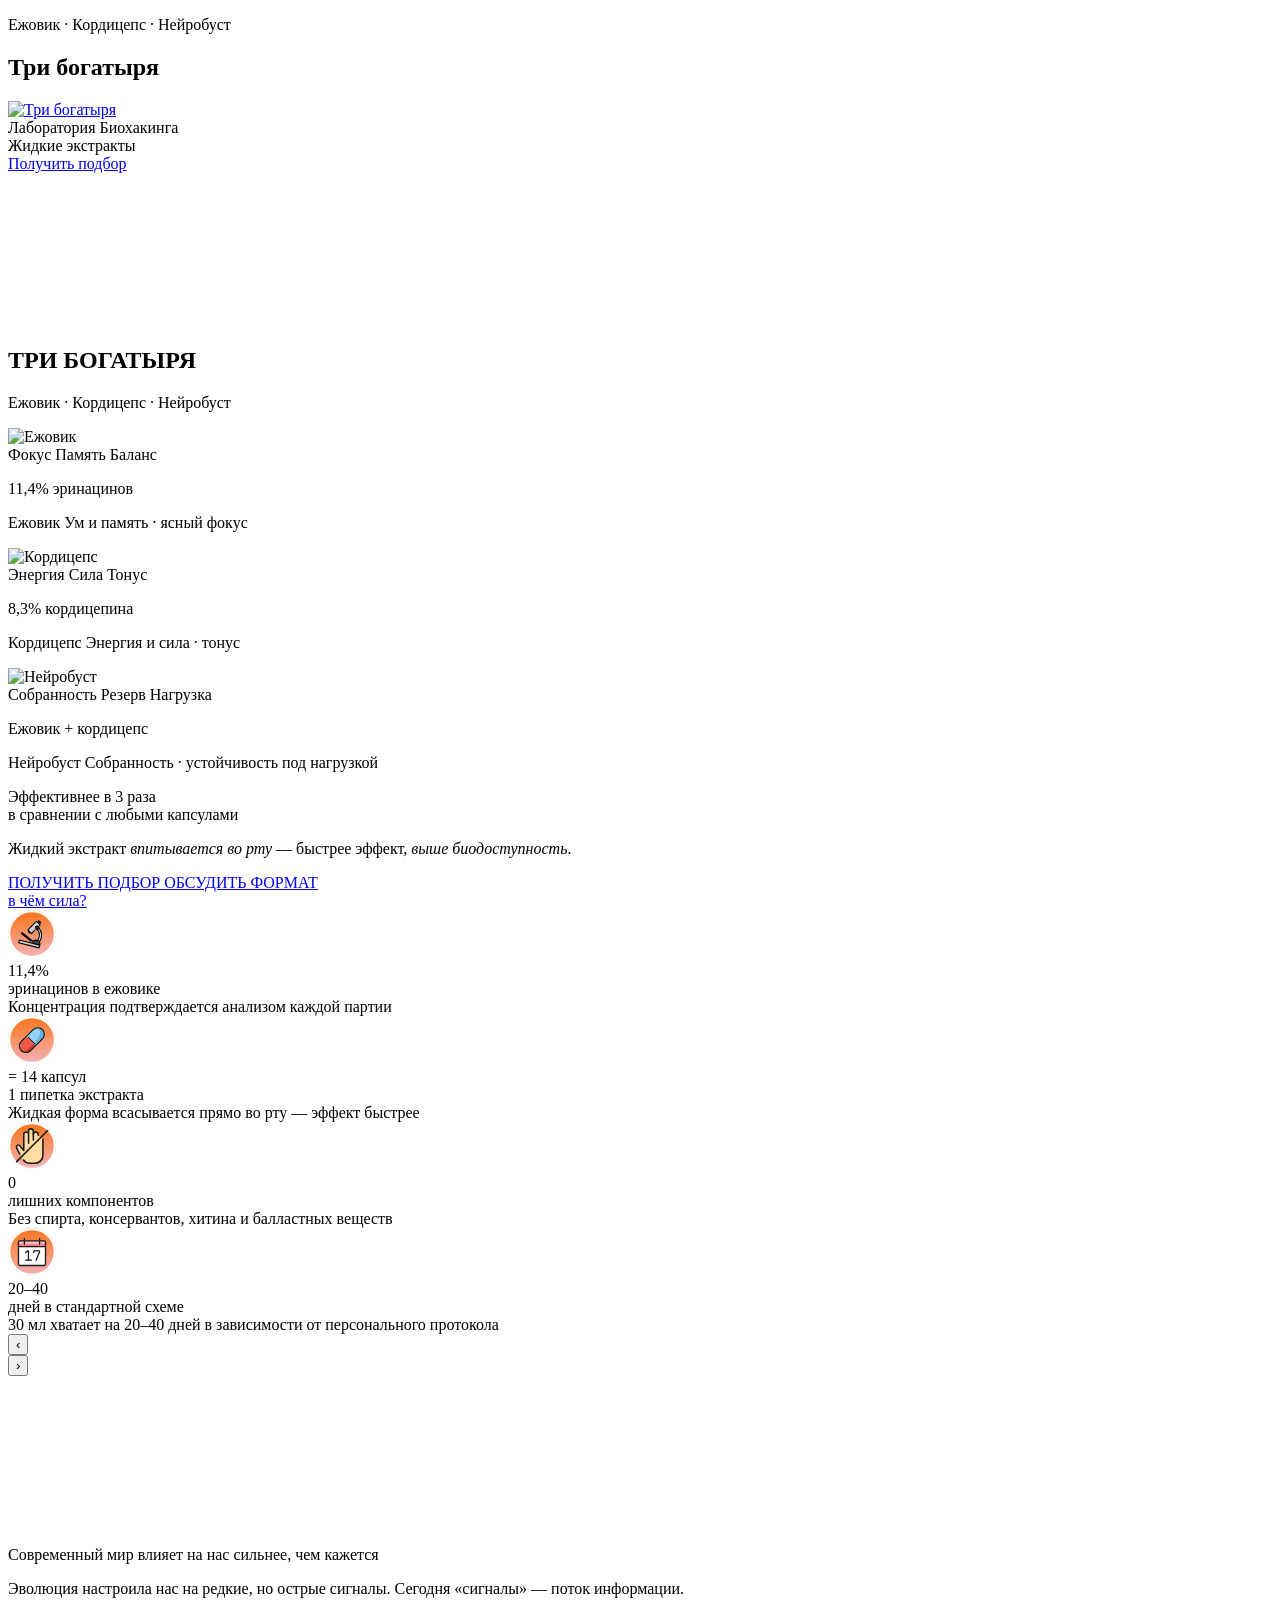
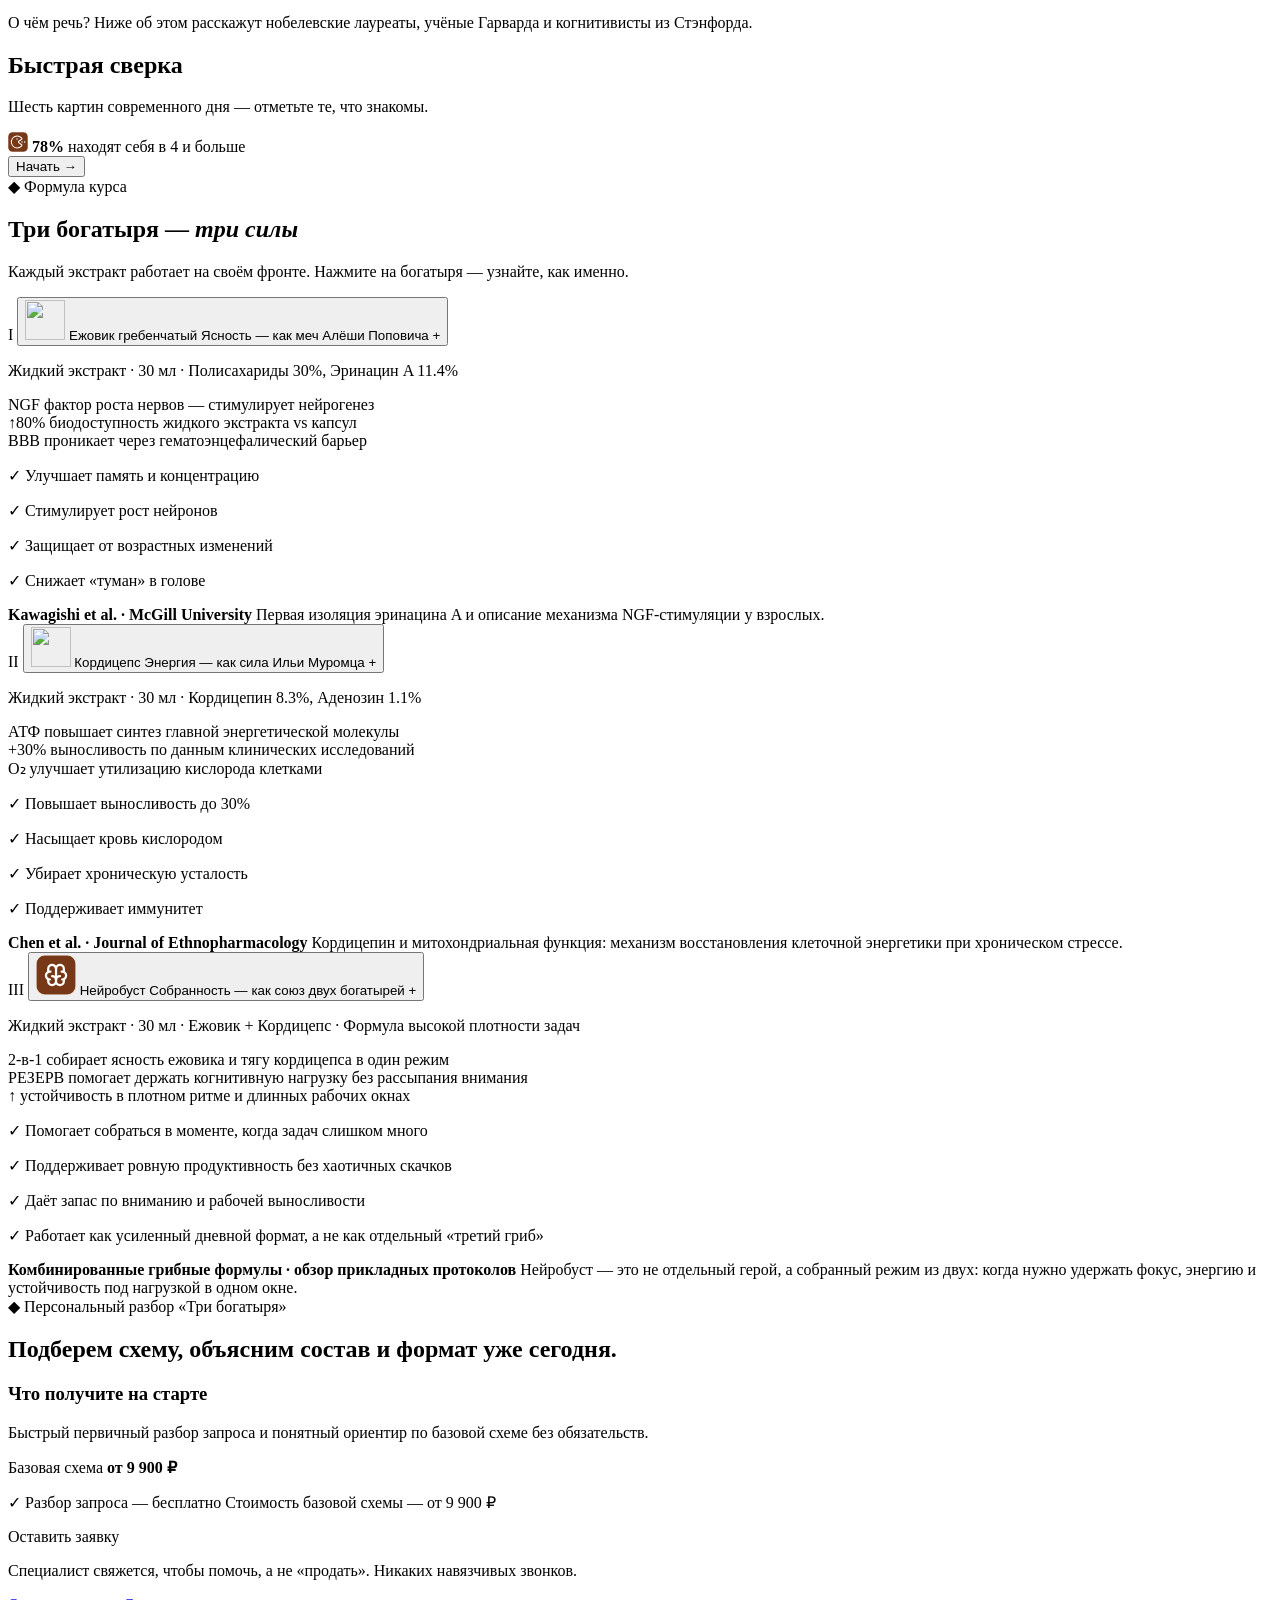
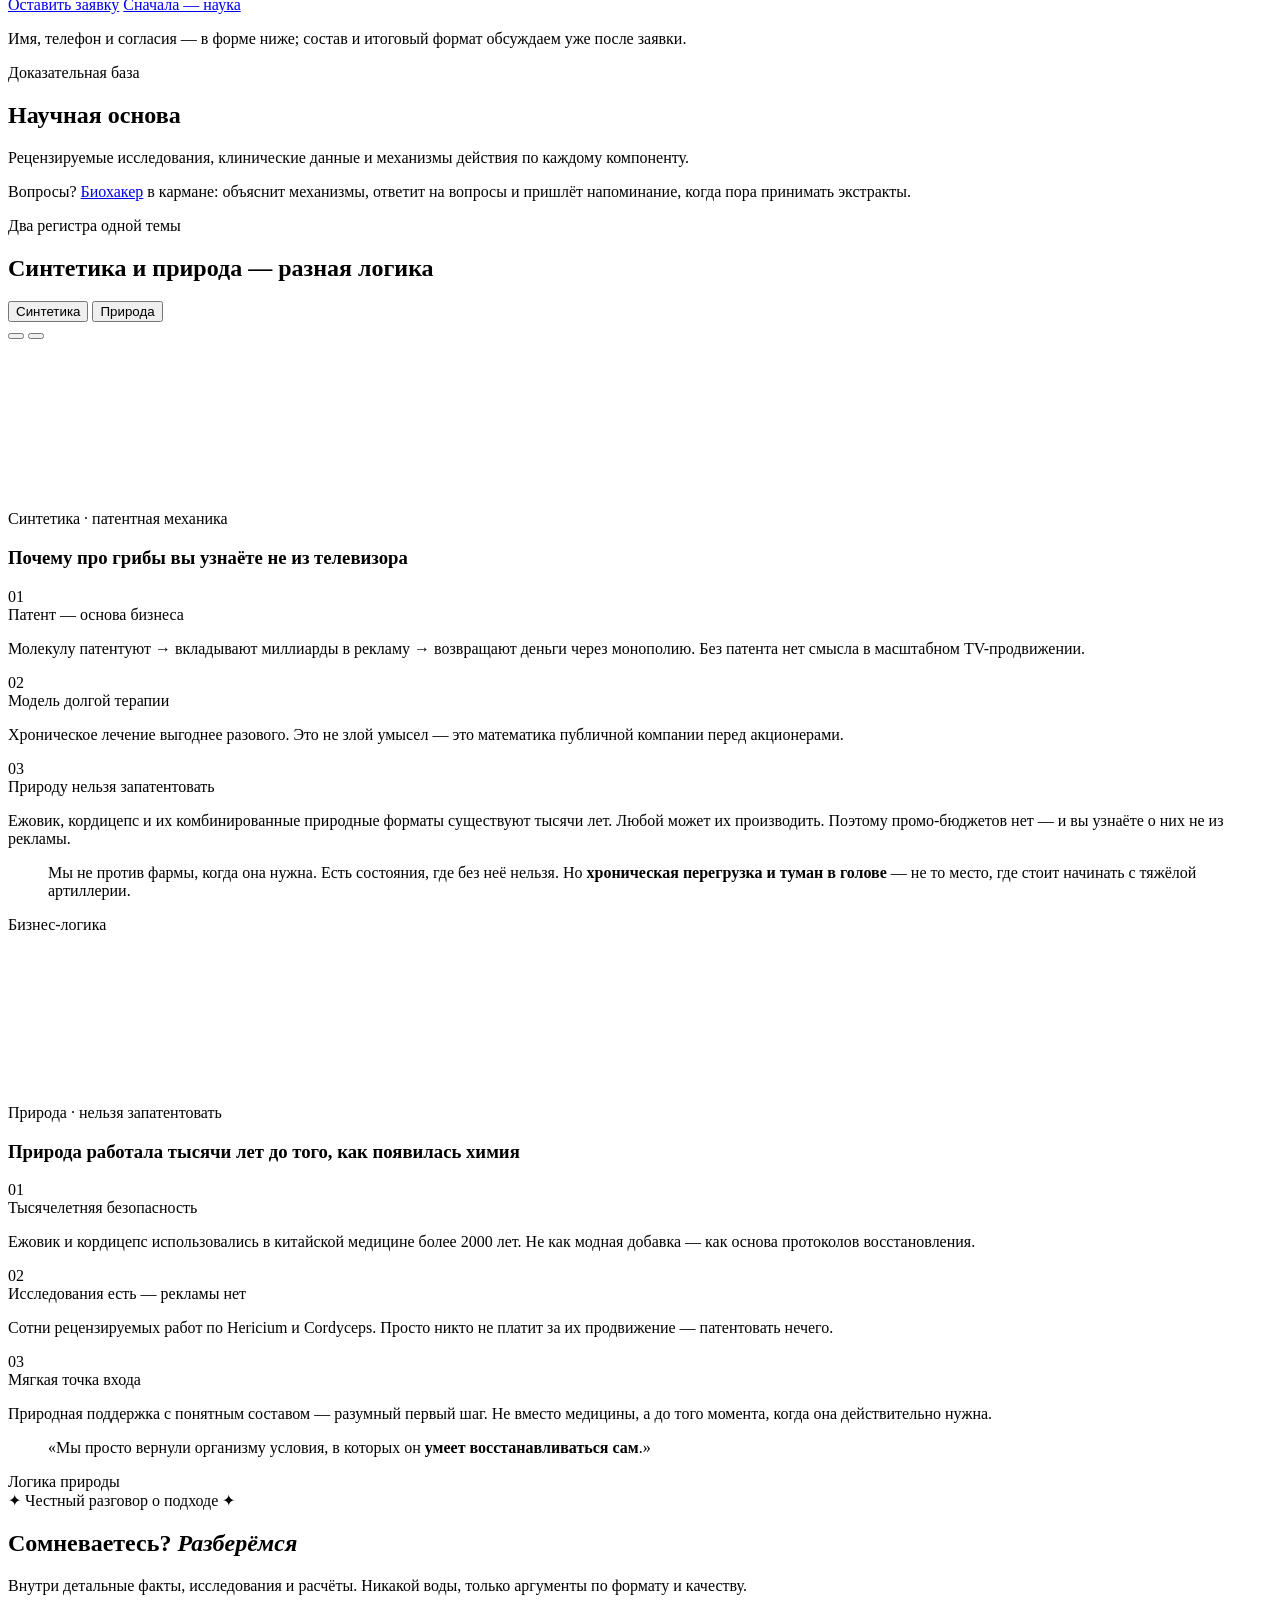
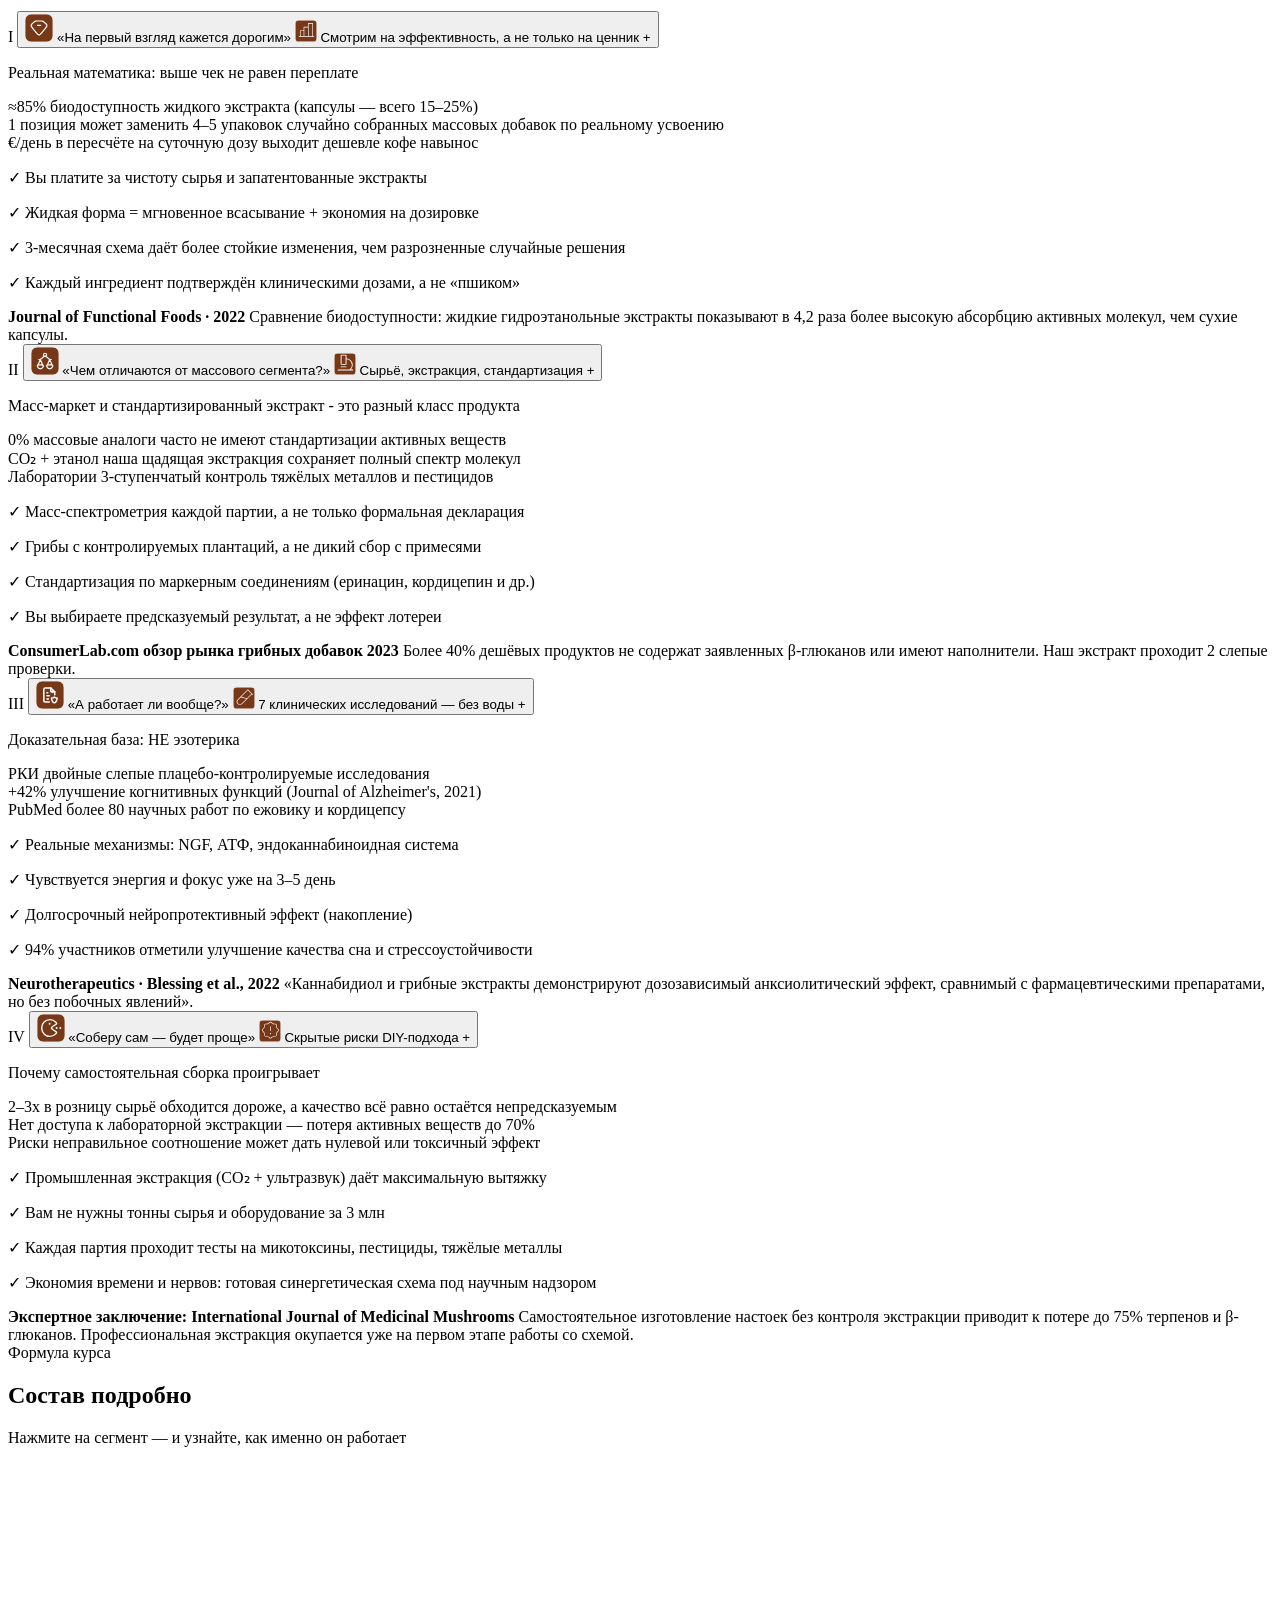
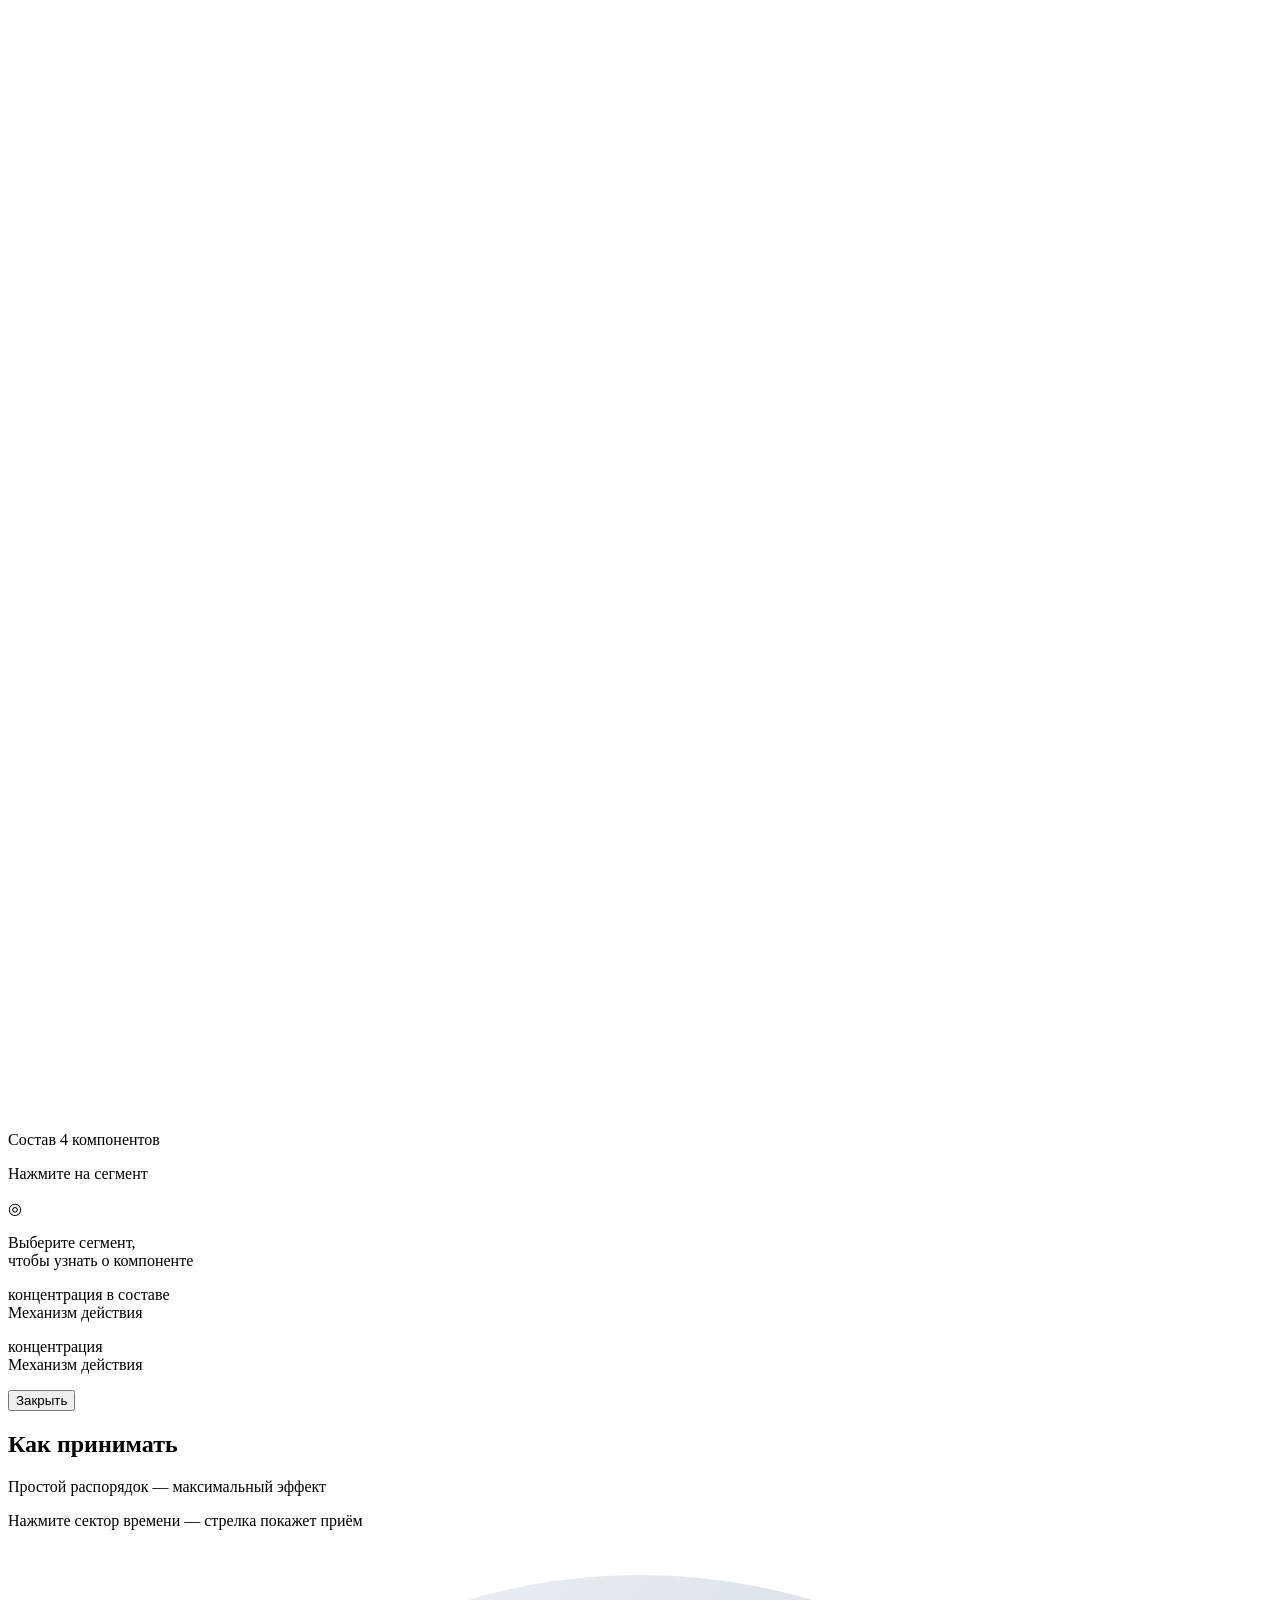
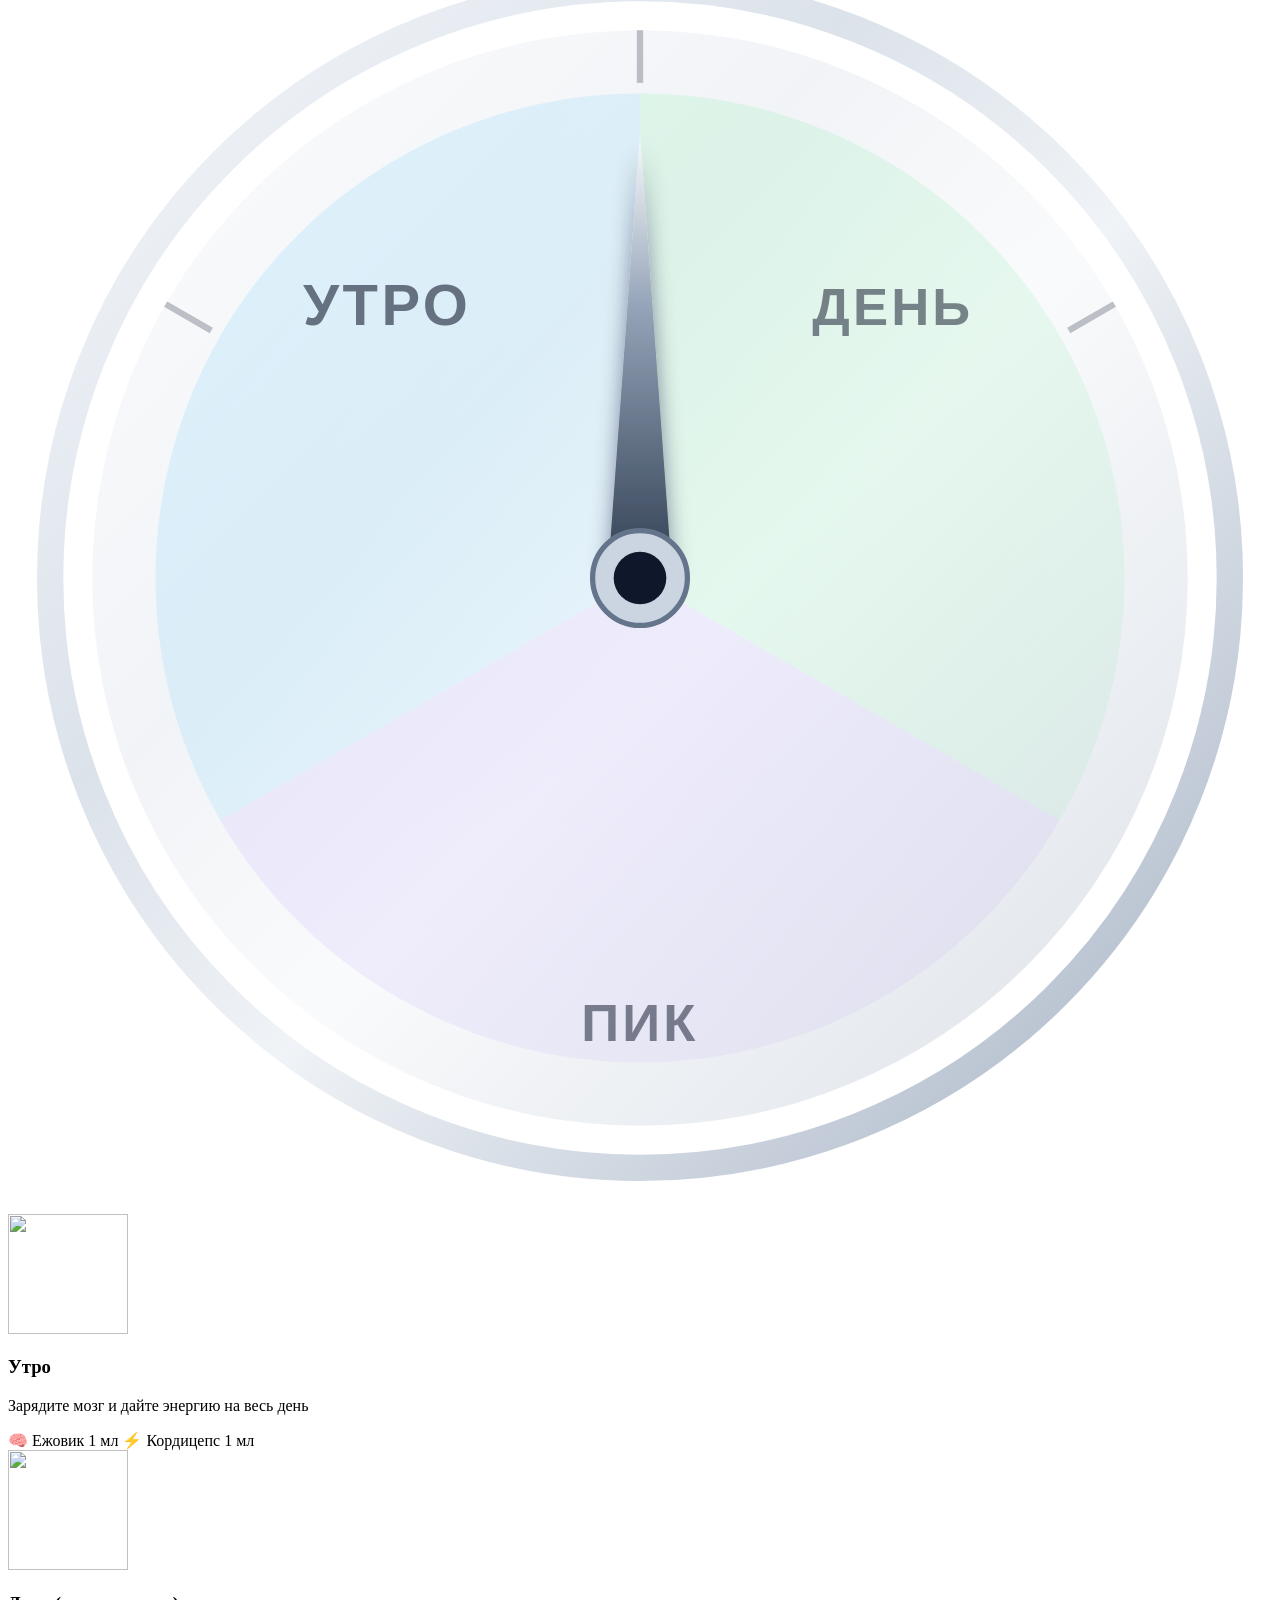
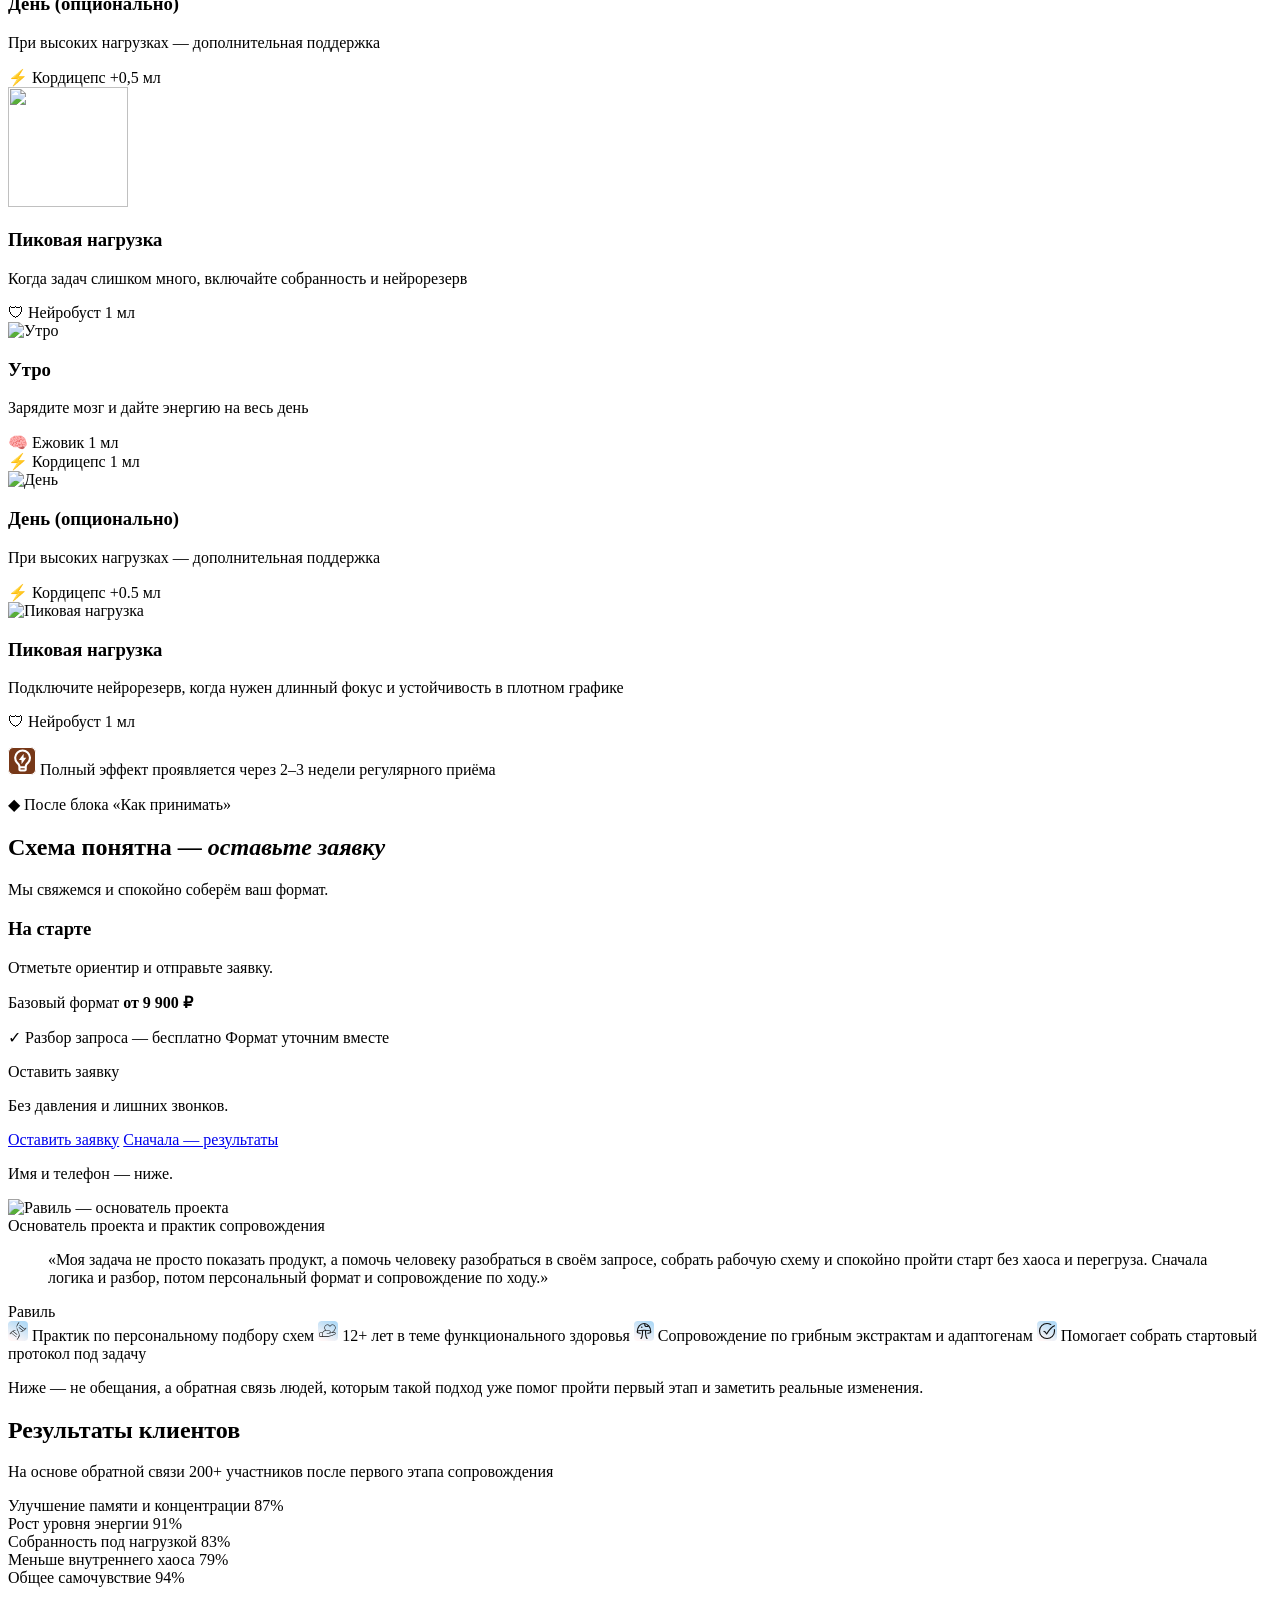
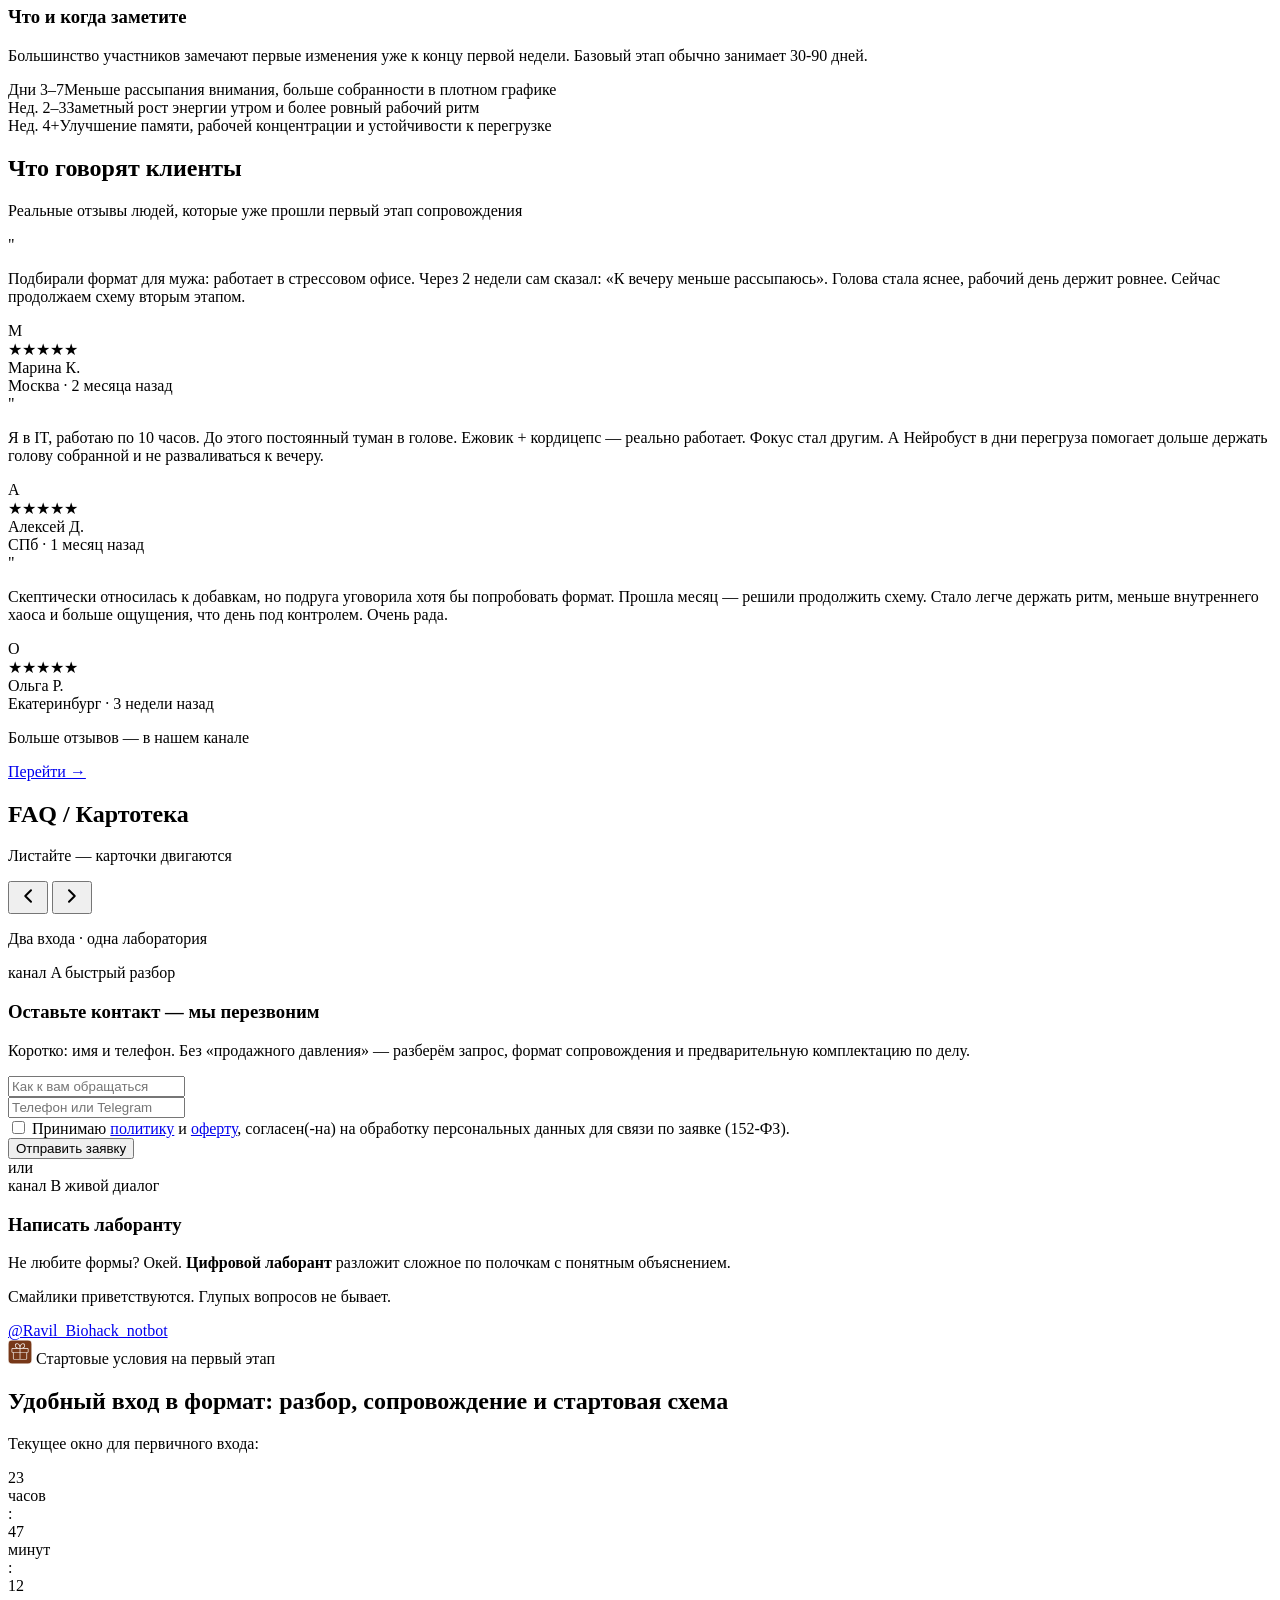
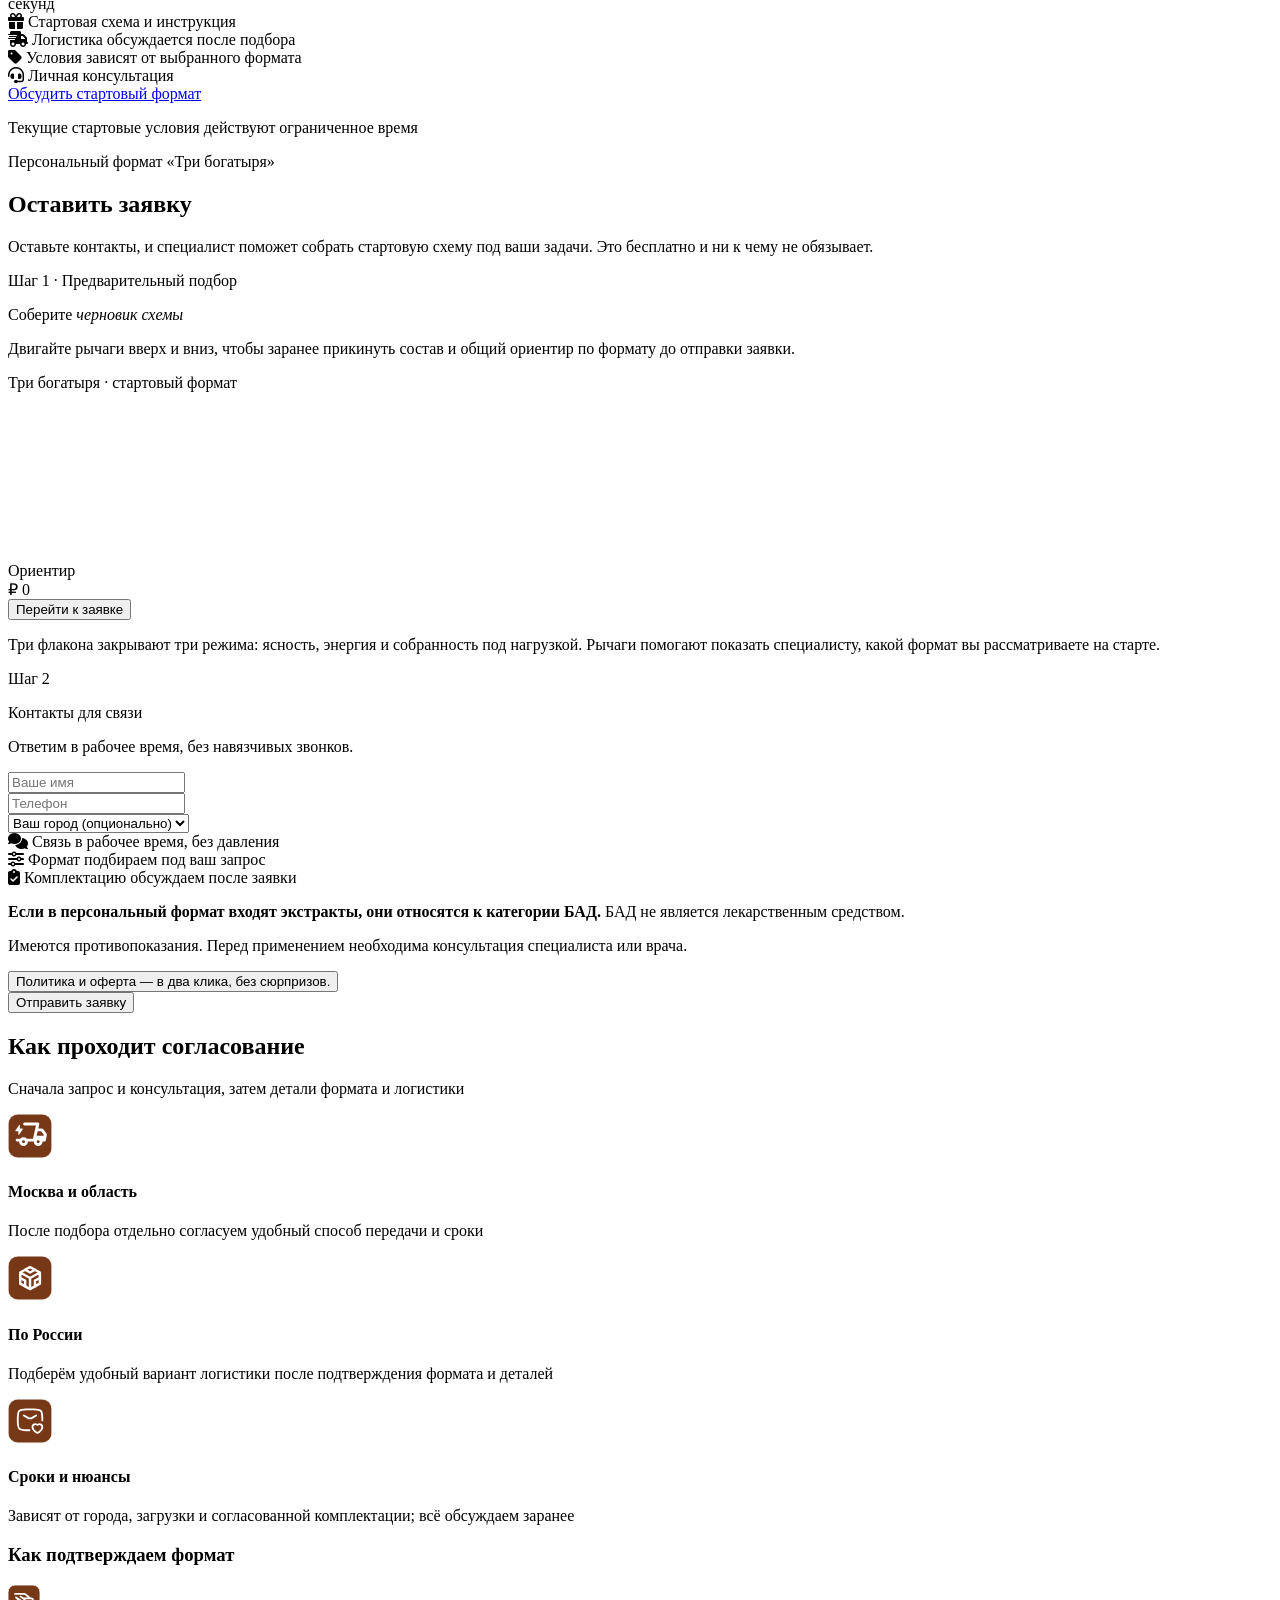
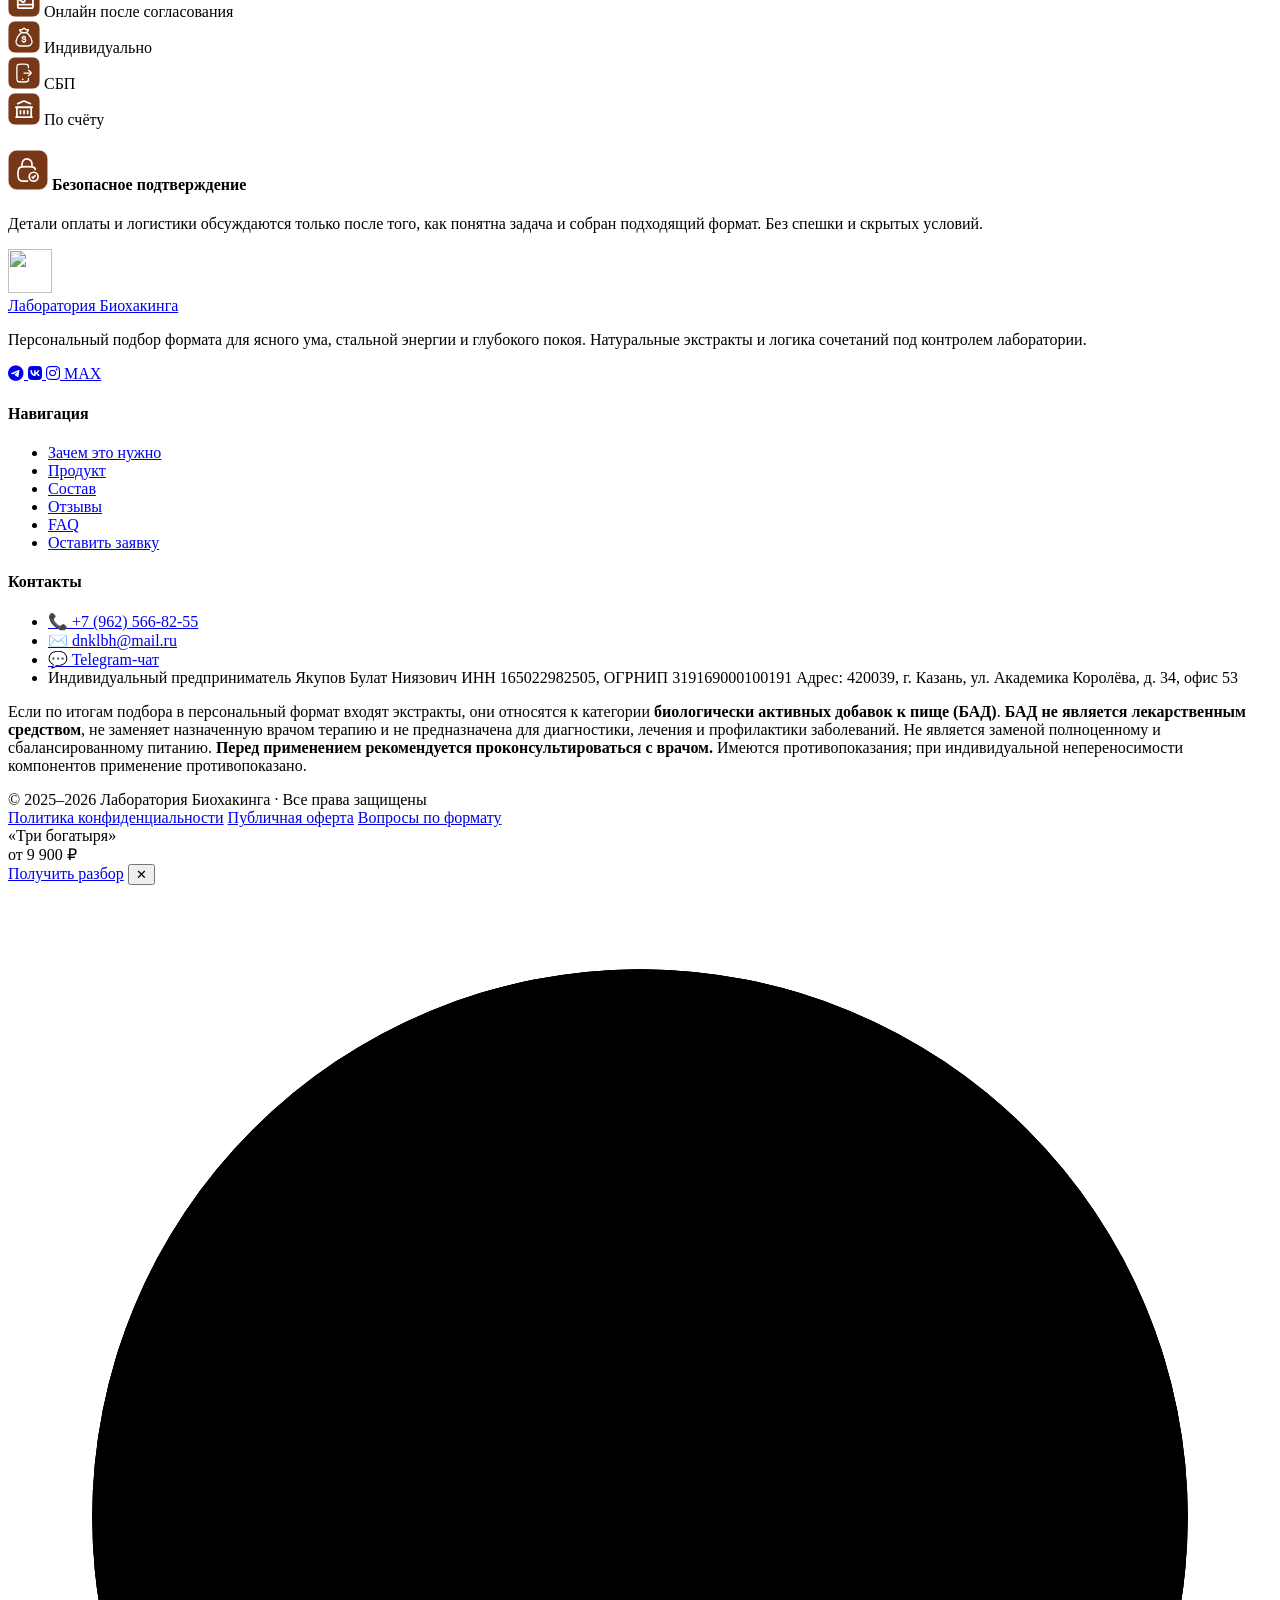
==== commit 67f2a9fc: "Add files via upload" ====
--- a/docs/index.html
+++ b/docs/index.html
@@ -3,19 +3,19 @@
 <head>
 <meta charset="UTF-8">
 <meta name="viewport" content="width=device-width, initial-scale=1.0">
-<title>Три богатыря — Ежовик, Кордицепс, CBD</title>
-<meta name="description" content="Ежовик, Кордицепс и CBD: научная база, персональный разбор запроса, подбор формата и сопровождение цифрового лаборанта.">
+<title>Три богатыря — Ежовик, Кордицепс, Нейробуст</title>
+<meta name="description" content="Ежовик, Кордицепс и Нейробуст: научная база, персональный разбор запроса, собранность под нагрузкой и сопровождение цифрового лаборанта.">
 <link rel="canonical" href="https://ob1keno.github.io/3bgtdev/">
 <meta property="og:type" content="website">
 <meta property="og:site_name" content="Три богатыря">
 <meta property="og:locale" content="ru_RU">
-<meta property="og:title" content="Три богатыря — Ежовик, Кордицепс, CBD">
-<meta property="og:description" content="Научно обоснованный комплекс экстрактов: механизмы, исследования, настройка комплекта и сопровождение цифрового лаборанта.">
+<meta property="og:title" content="Три богатыря — Ежовик, Кордицепс, Нейробуст">
+<meta property="og:description" content="Научно обоснованный комплекс экстрактов: ясность, энергия и собранность под нагрузкой в одном формате.">
 <meta property="og:url" content="https://ob1keno.github.io/3bgtdev/">
 <meta property="og:image" content="https://ob1keno.github.io/3bgtdev/images/eznew.png">
 <meta name="twitter:card" content="summary_large_image">
-<meta name="twitter:title" content="Три богатыря — Ежовик, Кордицепс, CBD">
-<meta name="twitter:description" content="Научная база, персональный подбор формата и сопровождение цифрового лаборанта.">
+<meta name="twitter:title" content="Три богатыря — Ежовик, Кордицепс, Нейробуст">
+<meta name="twitter:description" content="Научная база, персональный подбор формата и собранность под нагрузкой без хаоса.">
 <meta name="twitter:image" content="https://ob1keno.github.io/3bgtdev/images/eznew.png">
 <meta name="yandex-metrika-id" content="">
 <meta name="yandex-smartcaptcha-sitekey" content="">
@@ -25,8 +25,8 @@
 <link rel="stylesheet" href="https://cdnjs.cloudflare.com/ajax/libs/font-awesome/6.5.0/css/all.min.css">
 <!-- Скрываем секции и анимируемые элементы ДО первого paint; заставка — has-intro-splash -->
 <script>document.documentElement.classList.add('js-loading','has-intro-splash')</script>
-  <script type="module" crossorigin src="/3bgtdev/assets/main-B1ZxZwPL.js"></script>
-  <link rel="stylesheet" crossorigin href="/3bgtdev/assets/main-CNPkBiGG.css">
+  <script type="module" crossorigin src="/3bgtdev/assets/main-CkhGhbb5.js"></script>
+  <link rel="stylesheet" crossorigin href="/3bgtdev/assets/main-SOchHlns.css">
 </head>
 <body>
 <script>
@@ -48,7 +48,7 @@
   <div class="intro-splash__bg" aria-hidden="true"></div>
   <div class="intro-splash__mesh" aria-hidden="true"></div>
   <div class="intro-splash__inner">
-    <p class="intro-splash__eyebrow">Ежовик · Кордицепс · CBD</p>
+    <p class="intro-splash__eyebrow">Ежовик · Кордицепс · Нейробуст</p>
     <h2 class="intro-splash__title">
       <span class="intro-splash__title-line">Три</span>
       <span class="intro-splash__title-line intro-splash__title-line--accent">богатыря</span>
@@ -97,7 +97,7 @@
 
           <div class="hero-top">
           <h1 class="hero-title" data-text="ТРИ БОГАТЫРЯ">ТРИ <span data-text="БОГАТЫРЯ">БОГАТЫРЯ</span></h1>
-          <p class="hero-subtitle-line">Ежовик · Кордицепс · CBD</p>
+          <p class="hero-subtitle-line">Ежовик · Кордицепс · Нейробуст</p>
           </div>
 
           <div class="hero-products">
@@ -147,20 +147,20 @@
             <div class="product-item" tabindex="0">
               <div class="product-magnetic" data-cursor-magnetic>
                 <div class="product-bottle">
-                  <img src="/3bgtdev/assets/cbdW-BXvLzd94.png" alt="CBD" class="product-photo">
+                  <img src="/3bgtdev/assets/neiro-jQLXmcmX.png" alt="Нейробуст" class="product-photo">
                 </div>
                 <div class="bottle-radar" aria-hidden="true">
-                  <span class="bottle-tag bottle-tag--top">Антистресс</span>
-                  <span class="bottle-tag bottle-tag--left bottle-tag--sleep">Сон</span>
-                  <span class="bottle-tag bottle-tag--right">Защита</span>
+                  <span class="bottle-tag bottle-tag--top">Собранность</span>
+                  <span class="bottle-tag bottle-tag--left bottle-tag--sleep">Резерв</span>
+                  <span class="bottle-tag bottle-tag--right">Нагрузка</span>
                 </div>
               </div>
               <div class="bottle-info">
                 <div class="bottle-sub-stack">
-                  <p class="bottle-sub bottle-sub--base">1000 мг CBD</p>
+                  <p class="bottle-sub bottle-sub--base">Ежовик + кордицепс</p>
                   <p class="bottle-sub bottle-sub--hover" aria-hidden="true">
-                    <span class="bottle-sub-name">CBD</span>
-                    <span class="bottle-sub-purpose">Сон и восстановление · антистресс</span>
+                    <span class="bottle-sub-name">Нейробуст</span>
+                    <span class="bottle-sub-purpose">Собранность · устойчивость под нагрузкой</span>
                   </p>
                 </div>
               </div>
@@ -483,43 +483,43 @@
         <span class="solution-acc-bg-char" aria-hidden="true">III</span>
         <button type="button" class="solution-acc-trigger" id="solution-acc-trigger-2" aria-expanded="false" aria-controls="solution-acc-panel-2">
           <span class="solution-acc-icon" aria-hidden="true">
-            <img src="/3bgtdev/assets/icon_cbd_lotus-CaNL9RMo.png" alt="" width="40" height="40" loading="lazy" decoding="async" >
+            <img src="data:image/svg+xml,%3csvg%20xmlns='http://www.w3.org/2000/svg'%20xmlns:xlink='http://www.w3.org/1999/xlink'%20width='512'%20height='512'%20viewBox='0%200%20512%20512'%3e%3cdefs%3e%3cclipPath%20id='canvas-clip'%3e%3crect%20width='512'%20height='512'%20rx='112'%20ry='112'/%3e%3c/clipPath%3e%3c/defs%3e%3crect%20width='512'%20height='512'%20rx='112'%20ry='112'%20fill='%23773818'%20stroke='%23FFFFFF'%20stroke-width='14'%20clip-path='url(%23canvas-clip)'/%3e%3cg%20clip-path='url(%23canvas-clip)'%3e%3cg%20transform='rotate(0,%20256,%20256)'%3e%3cg%20transform='translate(85%2085)%20scale(14.291666666666666%2014.291666666666666)%20translate(0%200)'%3e%3cg%20fill='none'%20stroke='%23FFFFFF'%20stroke-linecap='round'%20stroke-linejoin='round'%20stroke-width='2'%3e%3cpath%20d='M15.5%2013a3.5%203.5%200%200%200-3.5%203.5v1a3.5%203.5%200%200%200%207%200v-1.8M8.5%2013a3.5%203.5%200%200%201%203.5%203.5v1a3.5%203.5%200%200%201-7%200v-1.8'/%3e%3cpath%20d='M17.5%2016a3.5%203.5%200%200%200%200-7H17'/%3e%3cpath%20d='M19%209.3V6.5a3.5%203.5%200%200%200-7%200M6.5%2016a3.5%203.5%200%200%201%200-7H7'/%3e%3cpath%20d='M5%209.3V6.5a3.5%203.5%200%200%201%207%200v10'/%3e%3c/g%3e%3c/g%3e%3c/g%3e%3c/g%3e%3c/svg%3e" alt="" width="40" height="40" loading="lazy" decoding="async" >
           </span>
           <span class="solution-acc-trigger-text">
-            <span class="solution-acc-name">CBD (каннабидиол)</span>
-            <span class="solution-acc-slogan">Покой — как мудрость Добрыни Никитича</span>
+            <span class="solution-acc-name">Нейробуст</span>
+            <span class="solution-acc-slogan">Собранность — как союз двух богатырей</span>
           </span>
           <span class="solution-acc-arrow" aria-hidden="true">+</span>
         </button>
         <div class="solution-acc-panel" id="solution-acc-panel-2" role="region" aria-labelledby="solution-acc-trigger-2">
           <div class="solution-acc-panel-inner">
-            <p class="solution-acc-format">Жидкий экстракт · 30 мл · CBD 3.3% · 0% THC · Лабораторный контроль</p>
+            <p class="solution-acc-format">Жидкий экстракт · 30 мл · Ежовик + Кордицепс · Формула высокой плотности задач</p>
             <div class="solution-acc-divider"></div>
             <div class="solution-acc-grid">
               <div class="solution-acc-metrics">
                 <div class="solution-acc-metric">
-                  <span class="solution-acc-metric-num">ECS</span>
-                  <span class="solution-acc-metric-desc">взаимодействует с эндоканнабиноидной системой</span>
+                  <span class="solution-acc-metric-num">2-в-1</span>
+                  <span class="solution-acc-metric-desc">собирает ясность ежовика и тягу кордицепса в один режим</span>
                 </div>
                 <div class="solution-acc-metric">
-                  <span class="solution-acc-metric-num">↓</span>
-                  <span class="solution-acc-metric-desc">снижает фоновый уровень кортизола</span>
+                  <span class="solution-acc-metric-num">РЕЗЕРВ</span>
+                  <span class="solution-acc-metric-desc">помогает держать когнитивную нагрузку без рассыпания внимания</span>
                 </div>
                 <div class="solution-acc-metric">
-                  <span class="solution-acc-metric-num">0%</span>
-                  <span class="solution-acc-metric-desc">ТНС — без психоактивного эффекта</span>
+                  <span class="solution-acc-metric-num">↑</span>
+                  <span class="solution-acc-metric-desc">устойчивость в плотном ритме и длинных рабочих окнах</span>
                 </div>
               </div>
               <div class="solution-acc-effects">
-                <p class="solution-acc-effect"><span class="solution-acc-effect-dot" aria-hidden="true">✓</span> Снимает тревогу</p>
-                <p class="solution-acc-effect"><span class="solution-acc-effect-dot" aria-hidden="true">✓</span> Нормализует сон</p>
-                <p class="solution-acc-effect"><span class="solution-acc-effect-dot" aria-hidden="true">✓</span> Уменьшает воспаление</p>
-                <p class="solution-acc-effect"><span class="solution-acc-effect-dot" aria-hidden="true">✓</span> Без психоактивного эффекта</p>
+                <p class="solution-acc-effect"><span class="solution-acc-effect-dot" aria-hidden="true">✓</span> Помогает собраться в моменте, когда задач слишком много</p>
+                <p class="solution-acc-effect"><span class="solution-acc-effect-dot" aria-hidden="true">✓</span> Поддерживает ровную продуктивность без хаотичных скачков</p>
+                <p class="solution-acc-effect"><span class="solution-acc-effect-dot" aria-hidden="true">✓</span> Даёт запас по вниманию и рабочей выносливости</p>
+                <p class="solution-acc-effect"><span class="solution-acc-effect-dot" aria-hidden="true">✓</span> Работает как усиленный дневной формат, а не как отдельный «третий гриб»</p>
               </div>
             </div>
             <div class="solution-acc-science">
-              <strong>Blessing et al. · Neurotherapeutics</strong>
-              Каннабидиол как потенциальный нейропротектор при тревожных расстройствах и стресс-реакциях.
+              <strong>Комбинированные грибные формулы · обзор прикладных протоколов</strong>
+              Нейробуст — это не отдельный герой, а собранный режим из двух: когда нужно удержать фокус, энергию и устойчивость под нагрузкой в одном окне.
             </div>
           </div>
         </div>
@@ -539,38 +539,35 @@
       <span class="mid-cta-rail__glow" aria-hidden="true"></span>
 
       <header class="mid-cta-rail__head">
-        <span class="mid-cta-rail__eyebrow">◆ Подбор и сопровождение</span>
-        <h2 class="mid-cta-rail__title">Получите <em>персональный разбор</em> по формату «Три богатыря»</h2>
-        <p class="mid-cta-rail__intro">
-          Логику сочетания, ориентир по формату и ответы по составу разберём <strong>в день обращения</strong>.
-        </p>
+        <span class="mid-cta-rail__eyebrow">◆ Персональный разбор «Три богатыря»</span>
+        <h2 class="mid-cta-rail__title">Подберем схему, объясним состав и формат уже сегодня.</h2>
       </header>
 
       <div class="mid-cta-rail__split">
         <div class="mid-cta-rail__col mid-cta-rail__col--offer">
-          <h3 class="mid-cta-rail__col-title">Предварительный вариант схемы</h3>
+          <h3 class="mid-cta-rail__col-title">Что получите на старте</h3>
           <p class="mid-cta-rail__text">
-            Сдвигайте рычаги по каждому экстракту, чтобы заранее понять базовый формат и удобную для вас конфигурацию.
+            Быстрый первичный разбор запроса и понятный ориентир по базовой схеме без обязательств.
           </p>
           <p class="mid-cta-rail__price-line">
-            <span class="mid-cta-rail__price-label">Ориентир по базовому формату:</span>
+            <span class="mid-cta-rail__price-label">Базовая схема</span>
             <strong class="mid-cta-rail__price-now">от&nbsp;9&nbsp;900&nbsp;₽</strong>
           </p>
           <div class="mid-cta-rail__badges" role="list">
             <span class="mid-cta-rail__badge mid-cta-rail__badge--active" role="listitem">
               <span class="mid-cta-rail__badge-ico" aria-hidden="true">✓</span>
-              Первичный разбор запроса — без оплаты
+              Разбор запроса — бесплатно
             </span>
             <span class="mid-cta-rail__badge mid-cta-rail__badge--locked" role="listitem">
-              Состав и формат фиксируются после заявки
+              Стоимость базовой схемы — от 9 900 ₽
             </span>
           </div>
         </div>
 
         <div class="mid-cta-rail__col mid-cta-rail__col--cta">
-          <p class="mid-cta-rail__form-lead">Получить персональный разбор</p>
+          <p class="mid-cta-rail__form-lead">Оставить заявку</p>
           <p class="mid-cta-rail__form-sub">
-            Специалист свяжется с вами в рабочее время и поможет определить уместный формат без навязчивых звонков.
+            Специалист свяжется, чтобы помочь, а не «продать». Никаких навязчивых звонков.
           </p>
           <div class="mid-cta-rail__actions">
             <a 
@@ -578,81 +575,13 @@
               class="btn pulse mid-cta-rail__btn-primary"
               data-cursor-magnetic
             >Оставить заявку</a>
-            <a href="#synergy" class="btn btn-outline mid-cta-rail__btn-secondary">Сначала — синергия</a>
+            <a href="#science" class="btn btn-outline mid-cta-rail__btn-secondary">Сначала — наука</a>
           </div>
           <p class="mid-cta-rail__consent-hint">
             Имя, телефон и согласия — в форме ниже; состав и итоговый формат обсуждаем уже после заявки.
           </p>
         </div>
       </div>
-    </div>
-  </div>
-</section>
-
-
-<section class="synergy" id="synergy" data-blob-preset="synergy" data-blob-shape="synergy">
-  <div class="container">
-    <h2 class="section-title" data-anim="fade-down">Как они работают вместе</h2>
-    <p class="section-sub" data-anim="fade-up" data-delay="100">Синергетический эффект: три экстракта усиливают действие друг друга</p>
-    <div class="synergy-scheme">
-      
-      <div class="orbit-container">
-        <div class="orbit-ring"></div>
-        <div class="orbit-center">
-          <div class="orbit-center-media" aria-hidden="true"></div>
-        </div>
-        <div class="orbit-track">
-          <div class="orbit-item orbit-item--1">
-            <div class="orbit-card">
-              <div class="orbit-name">Ежовик</div>
-              <img src="/3bgtdev/assets/icon_mushroom_brain-Dpsi06Ru.png" alt="Ежовик" class="orbit-icon" loading="lazy">
-              <div class="orbit-key">нейроны + память</div>
-            </div>
-          </div>
-          <div class="orbit-item orbit-item--2">
-            <div class="orbit-card">
-              <div class="orbit-name">Кордицепс</div>
-              <img src="/3bgtdev/assets/icon_mushroom_energy-9UcEj4vt.png" alt="Кордицепс" class="orbit-icon" loading="lazy">
-              <div class="orbit-key">энергия + кислород</div>
-            </div>
-          </div>
-          <div class="orbit-item orbit-item--3">
-            <div class="orbit-card">
-              <div class="orbit-name">CBD</div>
-              <img src="/3bgtdev/assets/icon_cbd_lotus-CaNL9RMo.png" alt="CBD" class="orbit-icon" loading="lazy">
-              <div class="orbit-key">покой + сон</div>
-            </div>
-          </div>
-        </div>
-      </div>
-      
-      <div class="synergy-cycle" data-anim="stagger" data-stagger="120">
-        <div class="cycle-card">
-          <div class="cycle-time">
-            <img src="data:image/svg+xml,%3csvg%20xmlns='http://www.w3.org/2000/svg'%20xmlns:xlink='http://www.w3.org/1999/xlink'%20width='512'%20height='512'%20viewBox='0%200%20512%20512'%3e%3cdefs%3e%3cclipPath%20id='canvas-clip'%3e%3crect%20width='512'%20height='512'%20rx='112'%20ry='112'/%3e%3c/clipPath%3e%3c/defs%3e%3crect%20width='512'%20height='512'%20rx='112'%20ry='112'%20fill='%23773818'%20stroke='%23FFFFFF'%20stroke-width='14'%20clip-path='url(%23canvas-clip)'/%3e%3cg%20clip-path='url(%23canvas-clip)'%3e%3cg%20transform='rotate(0,%20256,%20256)'%3e%3cg%20transform='translate(36%206)%20scale(19.208333333333332%2019.208333333333332)%20translate(0%200)'%3e%3cpath%20fill='none'%20stroke='%23FFFFFF'%20stroke-linecap='round'%20stroke-linejoin='round'%20stroke-width='2'%20d='M3%2017h1m16%200h1M5.6%2010.6l.7.7m12.1-.7l-.7.7M8%2017a4%204%200%200%201%208%200M3%2021h18M12%209V3l3%203M9%206l3-3'/%3e%3c/g%3e%3c/g%3e%3c/g%3e%3c/svg%3e" alt="" class="cycle-time-icon" width="18" height="18" loading="lazy" decoding="async" aria-hidden="true" >
-            Утро
-          </div>
-          <h4 class="cycle-product">Ежовик гребенчатый</h4>
-          <p class="cycle-desc">Поддерживает нейропластичность мозга и&nbsp;скорость обработки информации&nbsp;— ясность мышления и&nbsp;улучшение памяти.</p>
-        </div>
-        <div class="cycle-card">
-          <div class="cycle-time">
-            <img src="data:image/svg+xml,%3csvg%20xmlns='http://www.w3.org/2000/svg'%20xmlns:xlink='http://www.w3.org/1999/xlink'%20width='512'%20height='512'%20viewBox='0%200%20512%20512'%3e%3cdefs%3e%3cclipPath%20id='canvas-clip'%3e%3crect%20width='512'%20height='512'%20rx='112'%20ry='112'/%3e%3c/clipPath%3e%3c/defs%3e%3crect%20width='512'%20height='512'%20rx='112'%20ry='112'%20fill='%23773818'%20stroke='%23FFFFFF'%20stroke-width='14'%20clip-path='url(%23canvas-clip)'/%3e%3cg%20clip-path='url(%23canvas-clip)'%3e%3cg%20transform='rotate(0,%20256,%20256)'%3e%3cg%20transform='translate(51%2051)%20scale(17.083333333333332%2017.083333333333332)%20translate(0%200)'%3e%3cg%20fill='none'%20stroke='%23FFFFFF'%20stroke-linecap='round'%20stroke-linejoin='round'%20stroke-width='2'%3e%3ccircle%20cx='12'%20cy='12'%20r='4'/%3e%3cpath%20d='M12%202v2m0%2016v2M4.93%204.93l1.41%201.41m11.32%2011.32l1.41%201.41M2%2012h2m16%200h2M6.34%2017.66l-1.41%201.41M19.07%204.93l-1.41%201.41'/%3e%3c/g%3e%3c/g%3e%3c/g%3e%3c/g%3e%3c/svg%3e" alt="" class="cycle-time-icon" width="18" height="18" loading="lazy" decoding="async" aria-hidden="true" >
-            День
-          </div>
-          <h4 class="cycle-product">Кордицепс</h4>
-          <p class="cycle-desc">Повышает синтез АТФ&nbsp;— основной энергетической молекулы клетки. Не&nbsp;стимулятор, а&nbsp;топливо: энергия ровная, без пика и&nbsp;спада.</p>
-        </div>
-        <div class="cycle-card">
-          <div class="cycle-time">
-            <img src="data:image/svg+xml,%3csvg%20xmlns='http://www.w3.org/2000/svg'%20xmlns:xlink='http://www.w3.org/1999/xlink'%20width='512'%20height='512'%20viewBox='0%200%20512%20512'%3e%3cdefs%3e%3cclipPath%20id='canvas-clip'%3e%3crect%20width='512'%20height='512'%20rx='112'%20ry='112'/%3e%3c/clipPath%3e%3c/defs%3e%3crect%20width='512'%20height='512'%20rx='112'%20ry='112'%20fill='%23773818'%20stroke='%23FFFFFF'%20stroke-width='14'%20clip-path='url(%23canvas-clip)'/%3e%3cg%20clip-path='url(%23canvas-clip)'%3e%3cg%20transform='rotate(0,%20256,%20256)'%3e%3cg%20transform='translate(36%206)%20scale(19.208333333333332%2019.208333333333332)%20translate(0%200)'%3e%3cpath%20fill='none'%20stroke='%23FFFFFF'%20stroke-linecap='round'%20stroke-linejoin='round'%20stroke-width='2'%20d='M3%2017h1m16%200h1M5.6%2010.6l.7.7m12.1-.7l-.7.7M8%2017a4%204%200%200%201%208%200M3%2021h18M12%203v6l3-3M9%206l3%203'/%3e%3c/g%3e%3c/g%3e%3c/g%3e%3c/svg%3e" alt="" class="cycle-time-icon" width="18" height="18" loading="lazy" decoding="async" aria-hidden="true" >
-            Вечер
-          </div>
-          <h4 class="cycle-product">CBD</h4>
-          <p class="cycle-desc">Снижает фоновую возбудимость нервной системы. Переводит мозг из&nbsp;режима готовности в&nbsp;режим восстановления&nbsp;— сон действительно работает.</p>
-        </div>
-      </div>
-      <p class="synergy-conclusion" data-anim="fade-up" data-delay="400"><strong>Кордицепс</strong> — даёт силу и выносливость на клеточном уровне.<br><strong>Ежовик</strong> — собирает эту силу в фокус, чтобы энергия шла в дело, а не в хаос.<br><strong>CBD</strong> — вечером переключает нервную систему в режим восстановления.<br><br><strong>«Три богатыря» — это не три отдельных продукта, а один замкнутый цикл.</strong></p>
     </div>
   </div>
 </section>
@@ -734,7 +663,7 @@
                   <div class="pnl-point-num">03</div>
                   <div>
                     <div class="pnl-point-title">Природу нельзя запатентовать</div>
-                    <p class="pnl-point-desc">Ежовик, кордицепс, CBD существуют тысячи лет. Любой может их производить. Поэтому промо-бюджетов нет — и вы узнаёте о них не из рекламы.</p>
+                    <p class="pnl-point-desc">Ежовик, кордицепс и их комбинированные природные форматы существуют тысячи лет. Любой может их производить. Поэтому промо-бюджетов нет — и вы узнаёте о них не из рекламы.</p>
                   </div>
                 </div>
               </div>
@@ -1001,7 +930,7 @@
           <svg class="composition-disk-svg" viewBox="0 0 380 380" xmlns="http://www.w3.org/2000/svg" id="diskSvg" aria-hidden="true"></svg>
           <div class="composition-disk-center" id="diskCenter">
             <span class="composition-center-label">Состав</span>
-            <span class="composition-center-pct" id="centerPct">6</span>
+            <span class="composition-center-pct" id="centerPct">4</span>
             <span class="composition-center-sub" id="centerSub">компонентов</span>
           </div>
         </div>
@@ -1118,7 +1047,7 @@
                 d="M 120 120 L 40.33 166 A 92 92 0 0 1 120 28 Z" fill="url(#howto-sector-morning)"></path>
               <path class="howto-dial-sector howto-dial-sector--1" data-howto-sector="1" tabindex="0" role="button" aria-pressed="false" aria-label="День — расписание приёма"
                 d="M 120 120 L 120 28 A 92 92 0 0 1 199.67 166 Z" fill="url(#howto-sector-day)"></path>
-              <path class="howto-dial-sector howto-dial-sector--2" data-howto-sector="2" tabindex="0" role="button" aria-pressed="false" aria-label="Вечер — расписание приёма"
+              <path class="howto-dial-sector howto-dial-sector--2" data-howto-sector="2" tabindex="0" role="button" aria-pressed="false" aria-label="Пиковая нагрузка — расписание приёма"
                 d="M 120 120 L 199.67 166 A 92 92 0 0 1 40.33 166 Z" fill="url(#howto-sector-evening)"></path>
               <g class="howto-dial-ticks" stroke="rgba(15,23,42,.25)" stroke-width="1.2">
                 <line x1="120" y1="16" x2="120" y2="26"></line>
@@ -1127,7 +1056,7 @@
               </g>
               <text class="howto-dial-label howto-dial-label--0" x="72" y="72" text-anchor="middle" fill="rgba(15,23,42,.58)" font-size="11" font-weight="700" font-family="Sansation, sans-serif" letter-spacing=".06em">УТРО</text>
               <text class="howto-dial-label howto-dial-label--1" x="168" y="72" text-anchor="middle" fill="rgba(15,23,42,.52)" font-size="10" font-weight="700" font-family="Sansation, sans-serif" letter-spacing=".06em">ДЕНЬ</text>
-              <text class="howto-dial-label howto-dial-label--2" x="120" y="208" text-anchor="middle" fill="rgba(15,23,42,.52)" font-size="10" font-weight="700" font-family="Sansation, sans-serif" letter-spacing=".06em">ВЕЧЕР</text>
+              <text class="howto-dial-label howto-dial-label--2" x="120" y="208" text-anchor="middle" fill="rgba(15,23,42,.52)" font-size="10" font-weight="700" font-family="Sansation, sans-serif" letter-spacing=".06em">ПИК</text>
               <g id="howtoNeedleGroup" class="howto-dial-needle-group">
                 <polygon points="120,36 126,118 120,112 114,118" fill="url(#howto-needle-grad)" filter="url(#howto-needle-shadow)"></polygon>
                 <circle cx="120" cy="120" r="9" fill="#cbd5e1" stroke="#64748b" stroke-width="1"></circle>
@@ -1161,12 +1090,12 @@
             </article>
             <article class="howto-dial-card" data-howto-card="2">
               <div class="howto-dial-card-visual">
-                <img src="/3bgtdev/assets/night-ChJ6UOTl.png" alt="" class="howto-dial-card-img" width="120" height="120" loading="lazy">
-              </div>
-              <h3 class="howto-dial-card-title">Вечер</h3>
-              <p class="howto-dial-card-text">Снимите напряжение и обеспечьте глубокий сон</p>
+                <img src="/3bgtdev/assets/day-ChciwQgY.png" alt="" class="howto-dial-card-img" width="120" height="120" loading="lazy">
+              </div>
+              <h3 class="howto-dial-card-title">Пиковая нагрузка</h3>
+              <p class="howto-dial-card-text">Когда задач слишком много, включайте собранность и нейрорезерв</p>
               <div class="howto-dial-pills">
-                <span class="howto-dial-pill">🌿 CBD 1 мл</span>
+                <span class="howto-dial-pill">🛡 Нейробуст 1 мл</span>
               </div>
             </article>
           </div>
@@ -1189,10 +1118,10 @@
         <span class="tl-pill">⚡ Кордицепс +0.5 мл</span>
       </div>
       <div class="tl-step tl-evening">
-        <div class="tl-circle"><img src="/3bgtdev/assets/night-ChJ6UOTl.png" alt="Вечер" class="tl-icon" loading="lazy"></div>
-        <h3>Вечер</h3>
-        <p>Снимите напряжение и обеспечьте глубокий сон</p>
-        <span class="tl-pill">🌿 CBD 1 мл</span>
+        <div class="tl-circle"><img src="/3bgtdev/assets/day-ChciwQgY.png" alt="Пиковая нагрузка" class="tl-icon" loading="lazy"></div>
+        <h3>Пиковая нагрузка</h3>
+        <p>Подключите нейрорезерв, когда нужен длинный фокус и устойчивость в плотном графике</p>
+        <span class="tl-pill">🛡 Нейробуст 1 мл</span>
       </div>
     </div>
     <p class="howto-effect-note note-accent" data-anim="fade-up" role="note">
@@ -1216,37 +1145,37 @@
 
       <header class="mid-cta-rail__head">
         <span class="mid-cta-rail__eyebrow">◆ После блока «Как принимать»</span>
-        <h2 class="mid-cta-rail__title">Режим понятен — осталось <em>оставить заявку</em> на подбор</h2>
+        <h2 class="mid-cta-rail__title">Схема понятна — <em>оставьте заявку</em></h2>
         <p class="mid-cta-rail__intro">
-          Ниже тот же конструктор и форма: можно заранее прикинуть базовый формат и передать свой запрос специалисту.
+          Мы свяжемся и спокойно соберём ваш формат.
         </p>
       </header>
 
       <div class="mid-cta-rail__split">
         <div class="mid-cta-rail__col mid-cta-rail__col--offer">
-          <h3 class="mid-cta-rail__col-title">Проверьте черновик схемы</h3>
+          <h3 class="mid-cta-rail__col-title">На старте</h3>
           <p class="mid-cta-rail__text">
-            Если расписание приёма уже сложилось в голове, зафиксируйте ориентир в конструкторе: так специалист увидит ваш запрос целиком.
+            Отметьте ориентир и отправьте заявку.
           </p>
           <p class="mid-cta-rail__price-line">
-            <span class="mid-cta-rail__price-label">Базовый ориентир по формату:</span>
+            <span class="mid-cta-rail__price-label">Базовый формат</span>
             <strong class="mid-cta-rail__price-now">от&nbsp;9&nbsp;900&nbsp;₽</strong>
           </p>
           <div class="mid-cta-rail__badges" role="list">
             <span class="mid-cta-rail__badge mid-cta-rail__badge--active" role="listitem">
               <span class="mid-cta-rail__badge-ico" aria-hidden="true">✓</span>
-              Ответ специалиста — в рабочее время
+              Разбор запроса — бесплатно
             </span>
             <span class="mid-cta-rail__badge mid-cta-rail__badge--locked" role="listitem">
-              Расширенный формат — после уточнения задач
+              Формат уточним вместе
             </span>
           </div>
         </div>
 
         <div class="mid-cta-rail__col mid-cta-rail__col--cta">
-          <p class="mid-cta-rail__form-lead">Перейти к заявке на подбор</p>
+          <p class="mid-cta-rail__form-lead">Оставить заявку</p>
           <p class="mid-cta-rail__form-sub">
-            Ответим в рабочее время и подстроим логику под ваш график из блока выше, без давления.
+            Без давления и лишних звонков.
           </p>
           <div class="mid-cta-rail__actions">
             <a 
@@ -1257,7 +1186,7 @@
             <a href="#results" class="btn btn-outline mid-cta-rail__btn-secondary">Сначала — результаты</a>
           </div>
           <p class="mid-cta-rail__consent-hint">
-            Поля контактов и согласия — в секции ниже; если в формат входят экстракты, перед применением нужна консультация специалиста.
+            Имя и телефон — ниже.
           </p>
         </div>
       </div>
@@ -1325,11 +1254,11 @@
           <div class="progress-bar"><div class="progress-fill" data-w="91%"></div></div>
         </div>
         <div class="progress-item">
-          <label>Улучшение качества сна <span>83%</span></label>
+          <label>Собранность под нагрузкой <span>83%</span></label>
           <div class="progress-bar"><div class="progress-fill" data-w="83%"></div></div>
         </div>
         <div class="progress-item">
-          <label>Снижение тревожности <span>79%</span></label>
+          <label>Меньше внутреннего хаоса <span>79%</span></label>
           <div class="progress-bar"><div class="progress-fill" data-w="79%"></div></div>
         </div>
         <div class="progress-item">
@@ -1341,9 +1270,9 @@
         <h3>Что и когда заметите</h3>
         <p>Большинство участников замечают первые изменения уже к концу первой недели. Базовый этап обычно занимает 30-90 дней.</p>
         <div class="timeline-short">
-          <div class="ts-item"><span class="ts-week">Дни 3–7</span><span class="ts-desc">Лучший сон, меньше тревоги, больше спокойствия</span></div>
-          <div class="ts-item"><span class="ts-week">Нед. 2–3</span><span class="ts-desc">Заметный рост энергии утром, фокус без кофе</span></div>
-          <div class="ts-item"><span class="ts-week">Нед. 4+</span><span class="ts-desc">Улучшение памяти, рабочей концентрации, общий тонус</span></div>
+          <div class="ts-item"><span class="ts-week">Дни 3–7</span><span class="ts-desc">Меньше рассыпания внимания, больше собранности в плотном графике</span></div>
+          <div class="ts-item"><span class="ts-week">Нед. 2–3</span><span class="ts-desc">Заметный рост энергии утром и более ровный рабочий ритм</span></div>
+          <div class="ts-item"><span class="ts-week">Нед. 4+</span><span class="ts-desc">Улучшение памяти, рабочей концентрации и устойчивости к перегрузке</span></div>
         </div>
       </div>
     </div>
@@ -1359,7 +1288,7 @@
     <div class="reviews-grid" data-anim="stagger" data-delay="150" data-stagger="100">
       <div class="review-card card card--soft card--hover">
         <div class="review-quote">"</div>
-        <p class="review-text">Подбирали формат для мужа: работает в стрессовом офисе. Через 2 недели сам сказал: «Стал спокойнее». Сон наладился, по утрам встаёт бодрым. Сейчас продолжаем схему вторым этапом.</p>
+        <p class="review-text">Подбирали формат для мужа: работает в стрессовом офисе. Через 2 недели сам сказал: «К вечеру меньше рассыпаюсь». Голова стала яснее, рабочий день держит ровнее. Сейчас продолжаем схему вторым этапом.</p>
         <div class="reviewer">
           <div class="reviewer-avatar">М</div>
           <div>
@@ -1371,7 +1300,7 @@
       </div>
       <div class="review-card card card--soft card--hover">
         <div class="review-quote">"</div>
-        <p class="review-text">Я в IT, работаю по 10 часов. До этого постоянный туман в голове. Ежовик + кордицепс — реально работает. Фокус стал другим. CBD вечером — сплю как убитый, встаю отдохнувшим.</p>
+        <p class="review-text">Я в IT, работаю по 10 часов. До этого постоянный туман в голове. Ежовик + кордицепс — реально работает. Фокус стал другим. А Нейробуст в дни перегруза помогает дольше держать голову собранной и не разваливаться к вечеру.</p>
         <div class="reviewer">
           <div class="reviewer-avatar">A</div>
           <div>
@@ -1383,7 +1312,7 @@
       </div>
       <div class="review-card card card--soft card--hover">
         <div class="review-quote">"</div>
-        <p class="review-text">Скептически относилась к добавкам, но подруга уговорила хотя бы попробовать формат. Прошла месяц — решили продолжить схему. Тревога снизилась, кожа стала лучше, и вообще как-то легче по жизни. Очень рада.</p>
+        <p class="review-text">Скептически относилась к добавкам, но подруга уговорила хотя бы попробовать формат. Прошла месяц — решили продолжить схему. Стало легче держать ритм, меньше внутреннего хаоса и больше ощущения, что день под контролем. Очень рада.</p>
         <div class="reviewer">
           <div class="reviewer-avatar">О</div>
           <div>
@@ -1577,7 +1506,7 @@
         </div>
 
         <p class="order-note order-note--offer">
-          Синергия трёх экстрактов даёт эффект сильнее, чем по отдельности, а рычаги помогают показать специалисту, какой формат вы рассматриваете на старте.
+          Три флакона закрывают три режима: ясность, энергия и собранность под нагрузкой. Рычаги помогают показать специалисту, какой формат вы рассматриваете на старте.
         </p>
       </div>
 
@@ -1591,7 +1520,7 @@
           <form id="orderMainForm" class="order-form" action="#" method="POST" onsubmit="return false;" data-endpoint="">
             <input type="hidden" name="qty_ezhovik" id="orderQtyEzhovik" value="0" >
             <input type="hidden" name="qty_cordyceps" id="orderQtyCordyceps" value="0" >
-            <input type="hidden" name="qty_cbd" id="orderQtyCbd" value="0" >
+            <input type="hidden" name="qty_neuroboost" id="orderQtyNeuroboost" value="0" >
             <input type="hidden" name="calc_total_rub" id="orderCalcTotalRub" value="0" >
             <div class="form-row">
               <div class="form-group"><input type="text" name="name" placeholder="Ваше имя" required autocomplete="name"></div>
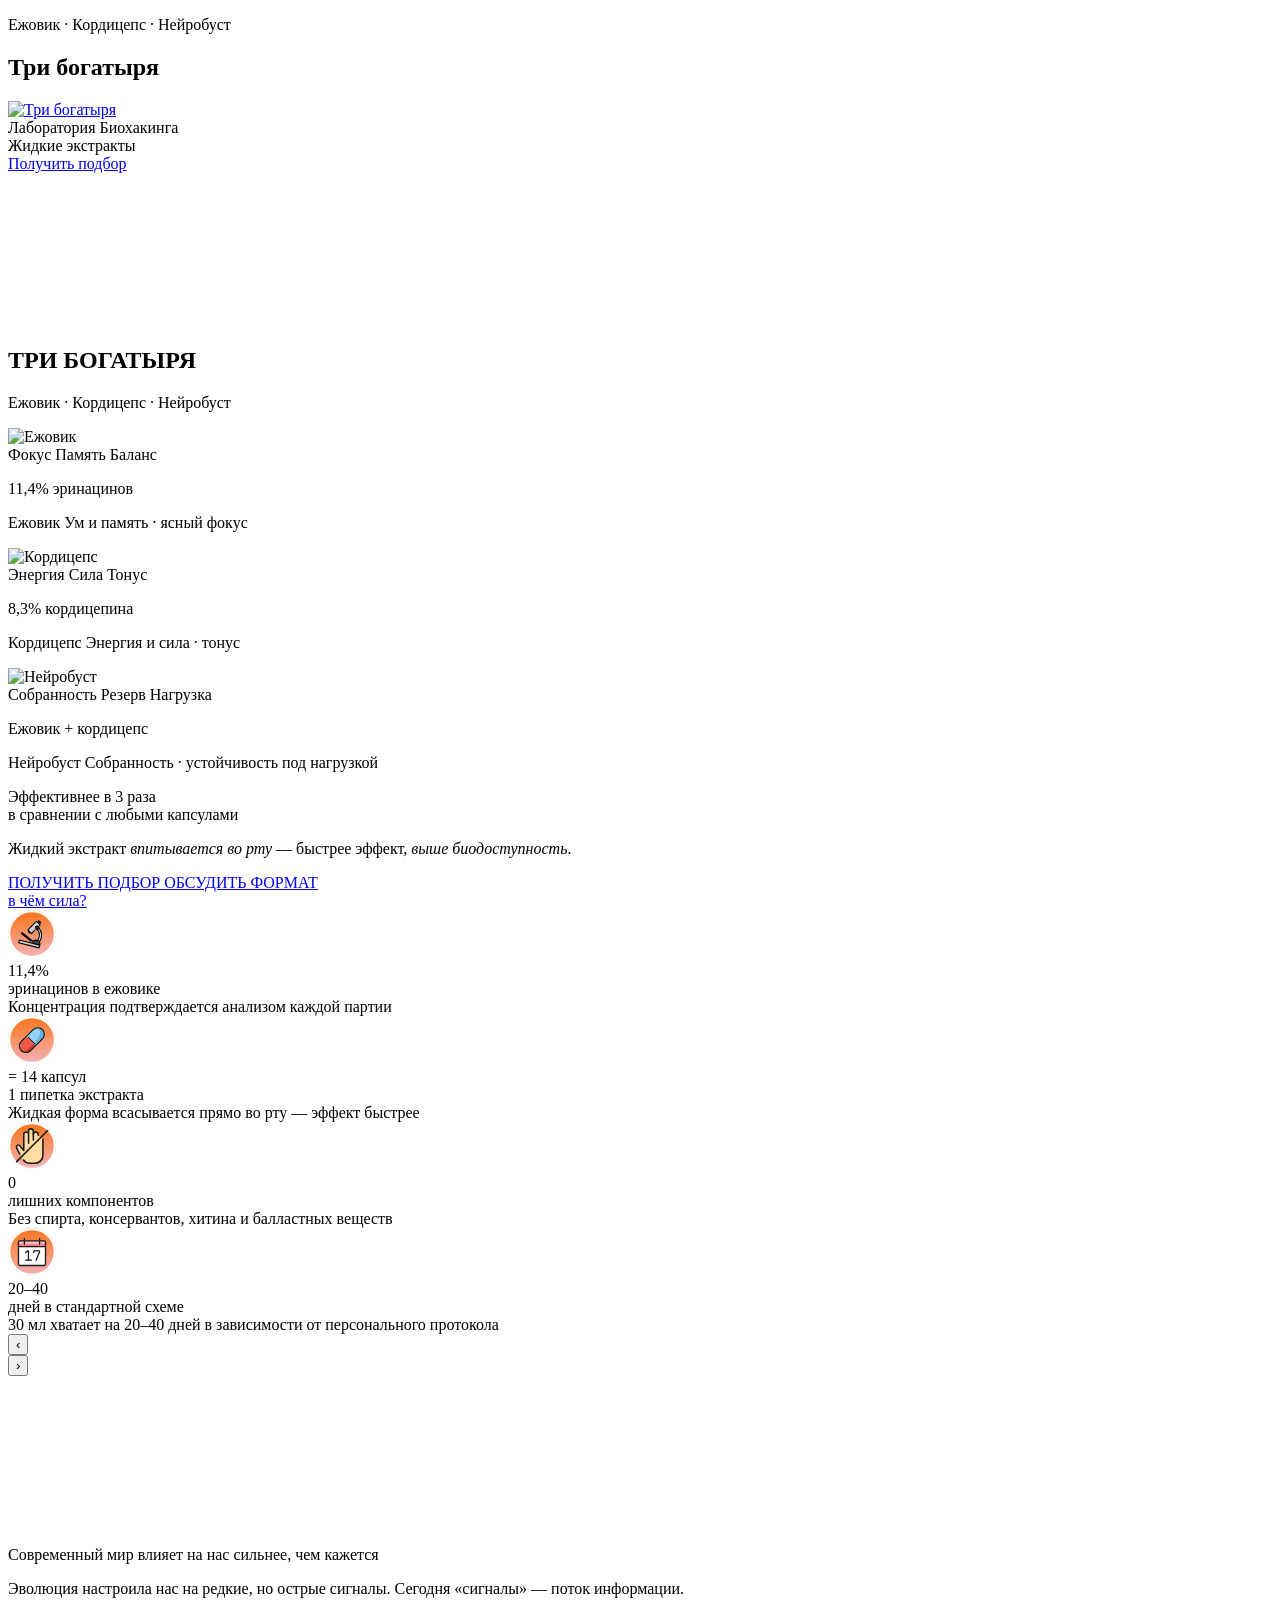
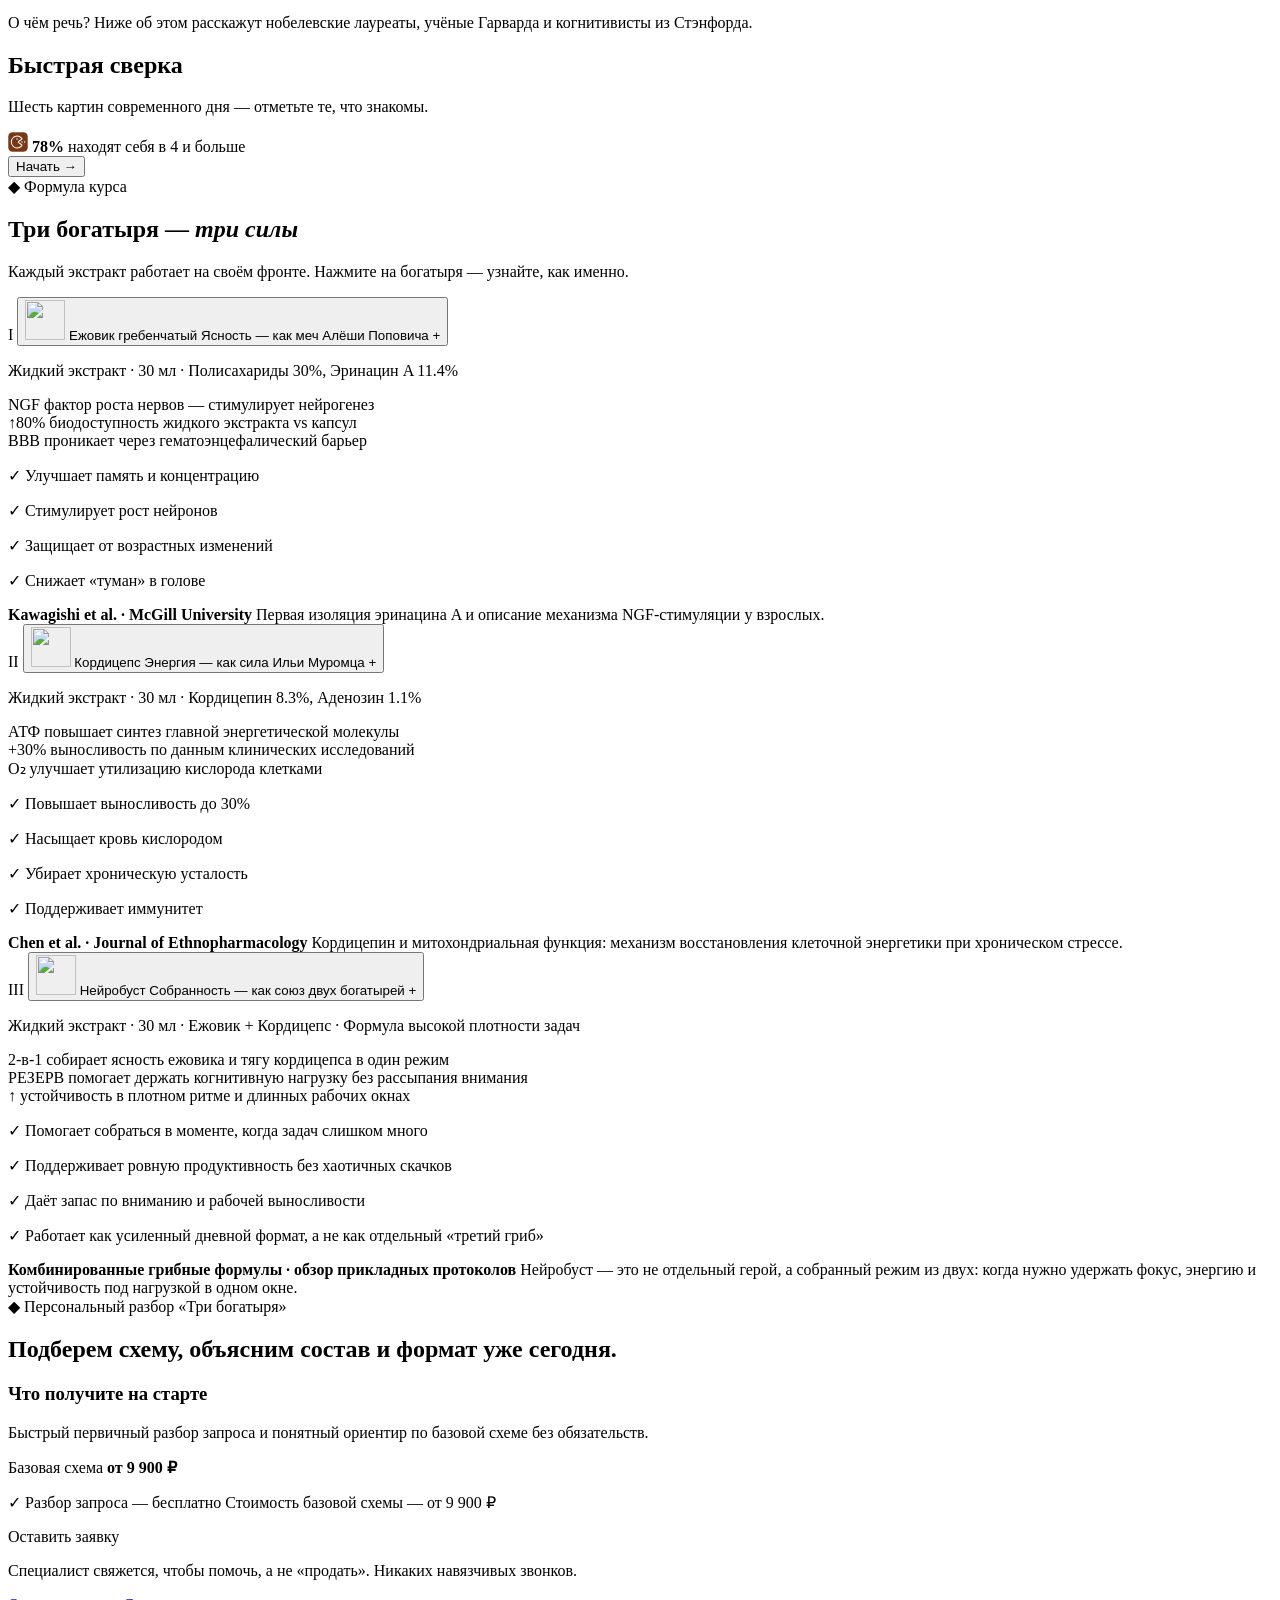
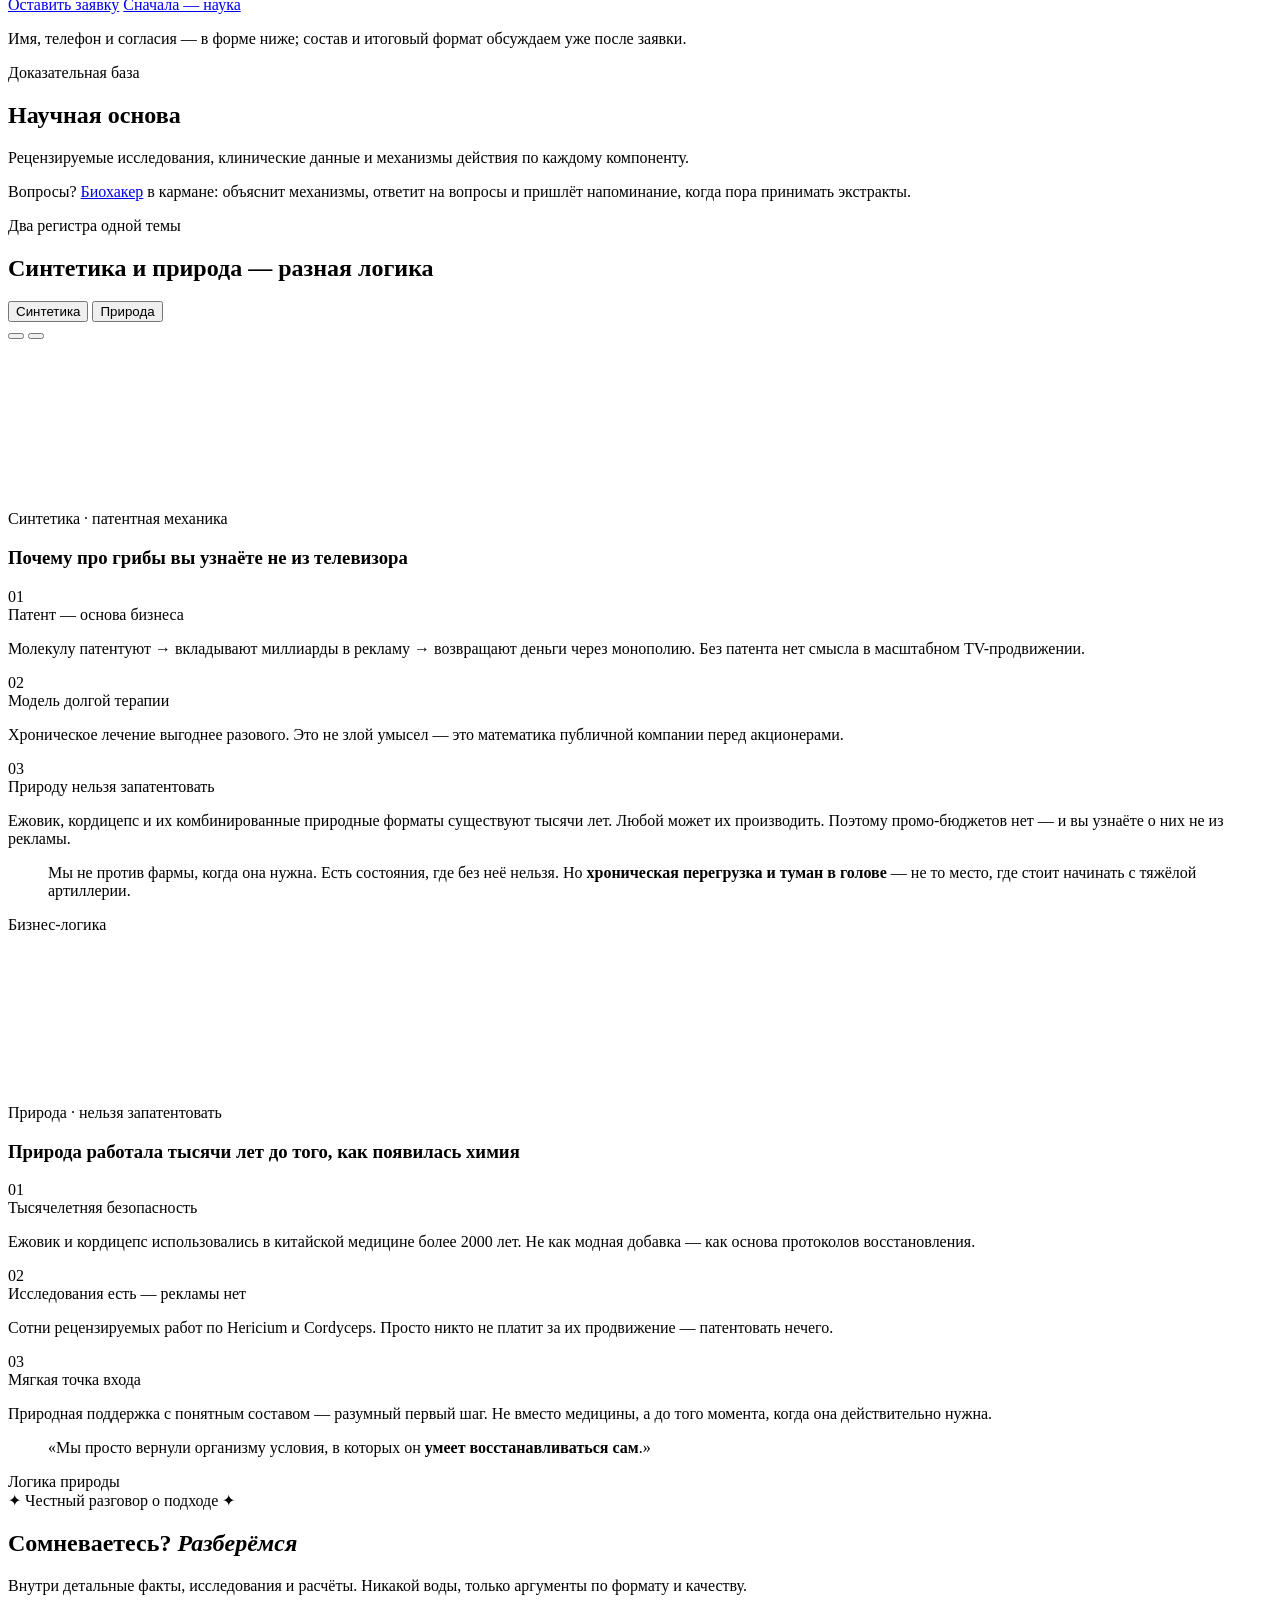
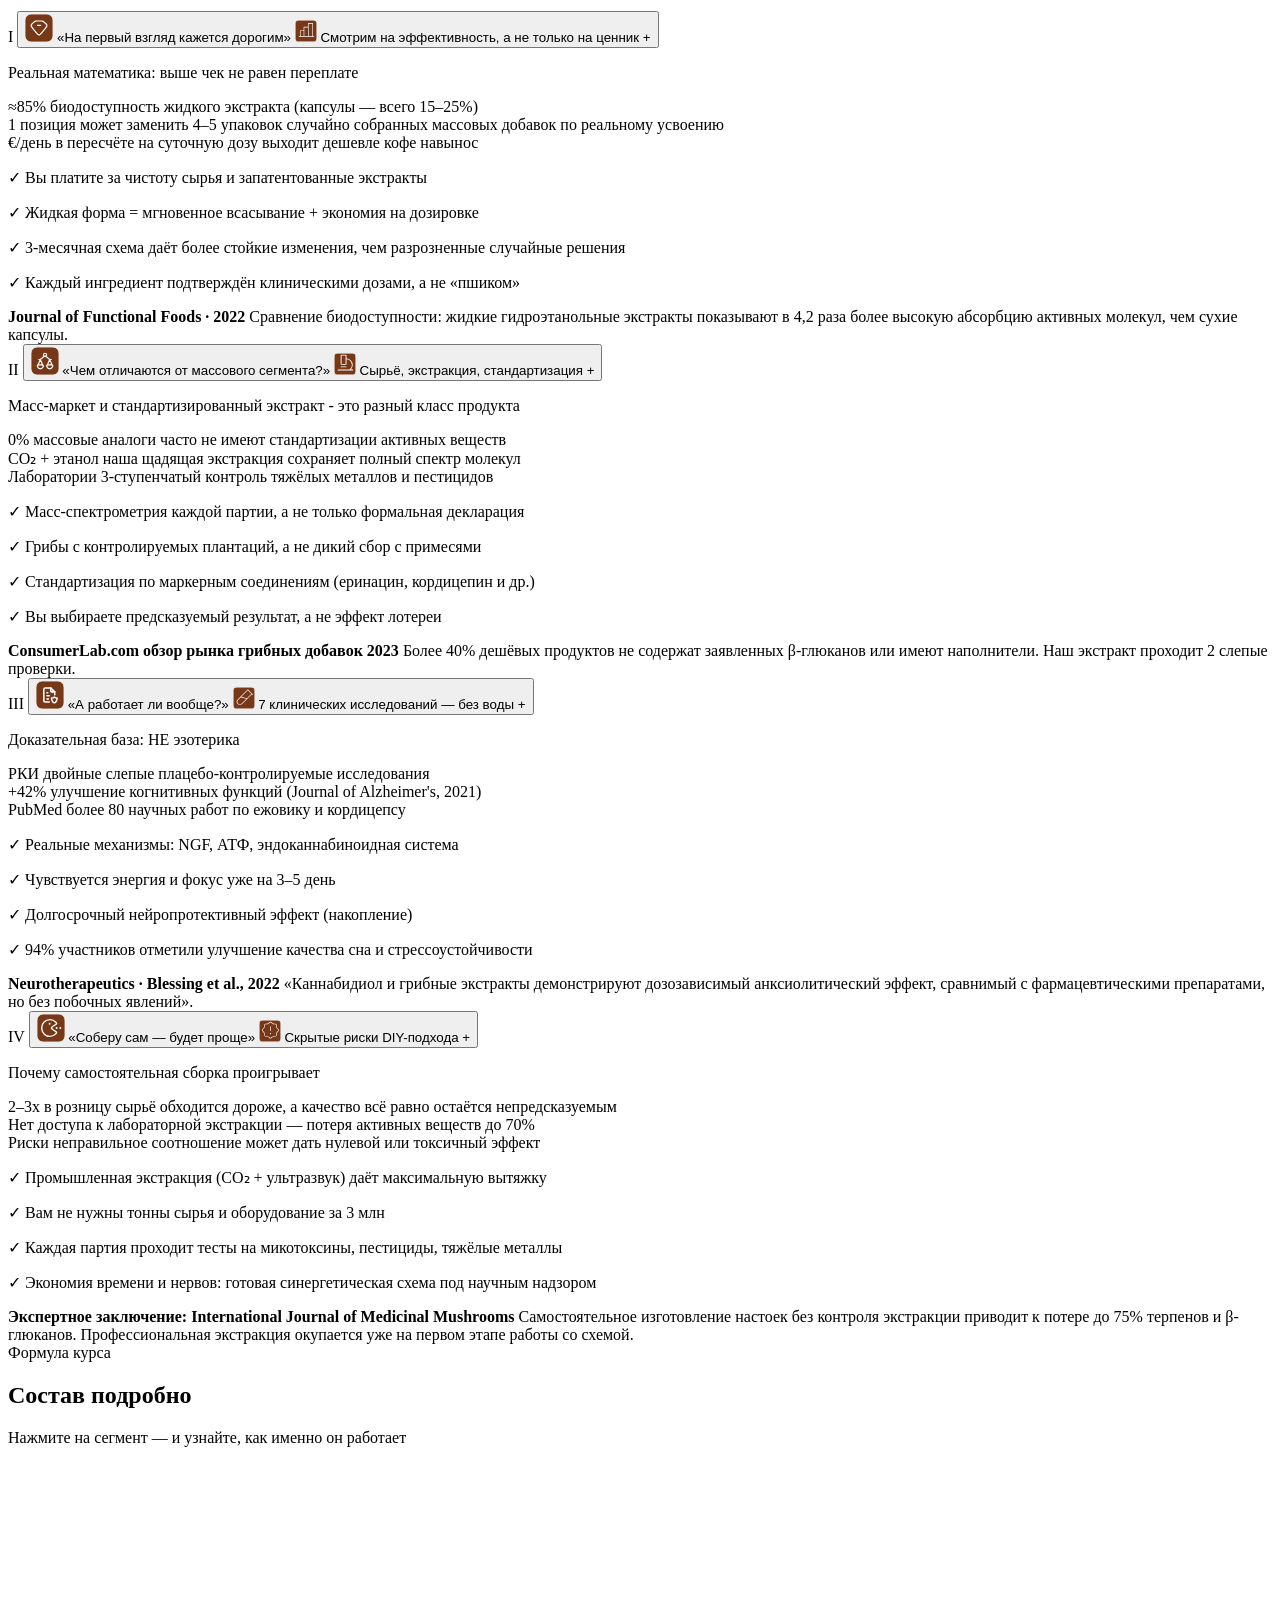
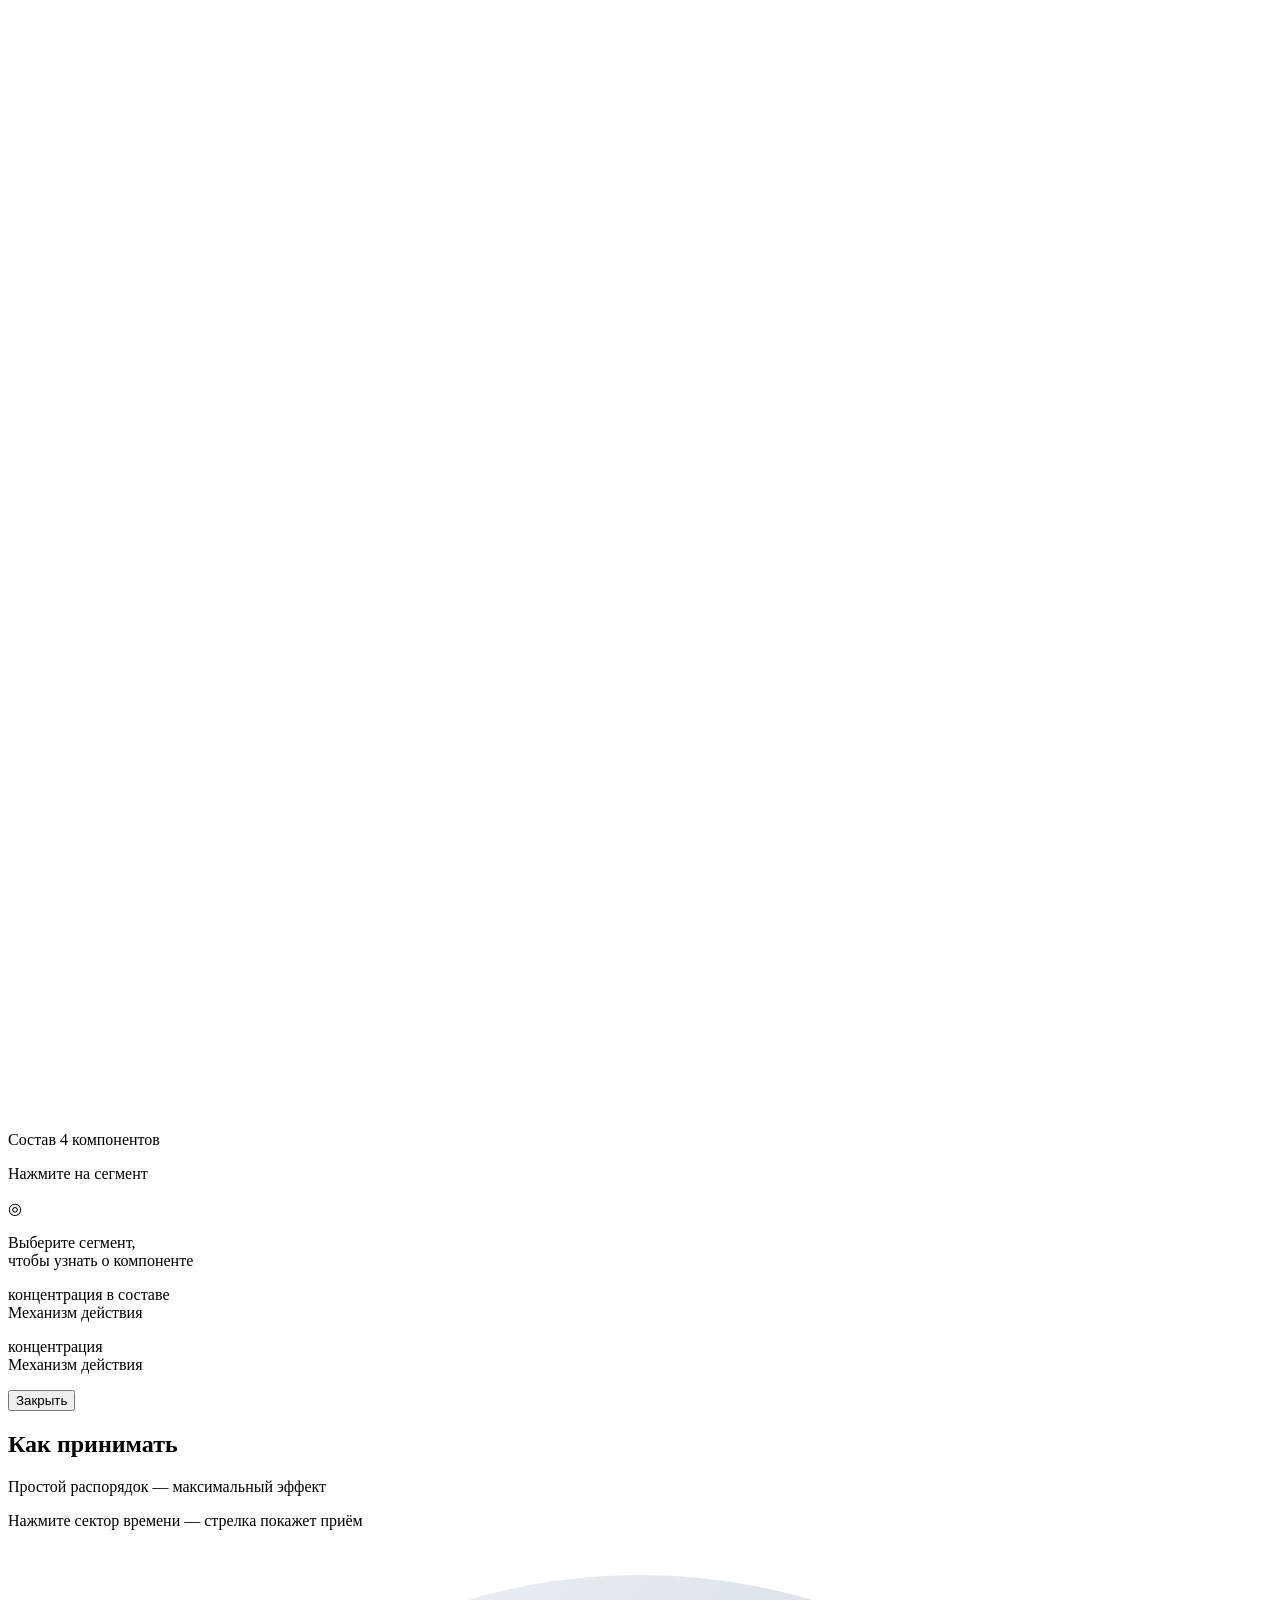
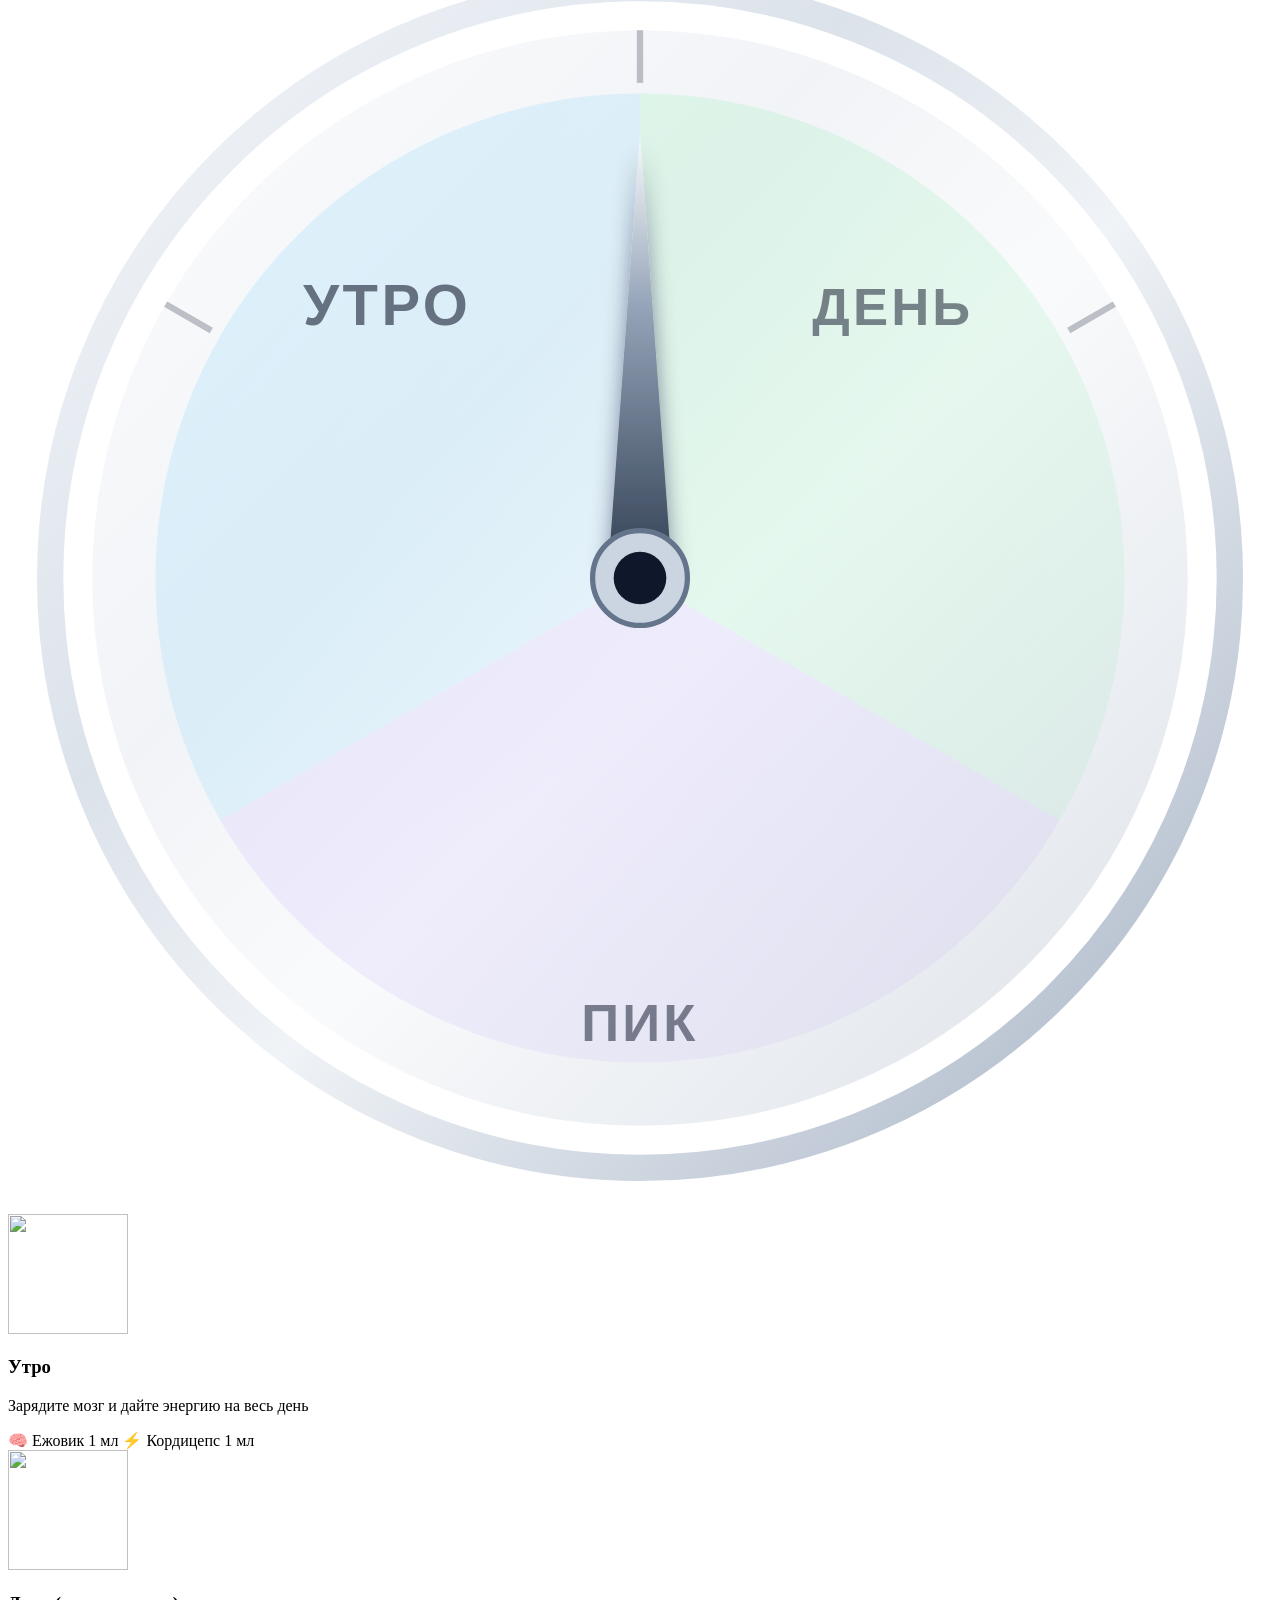
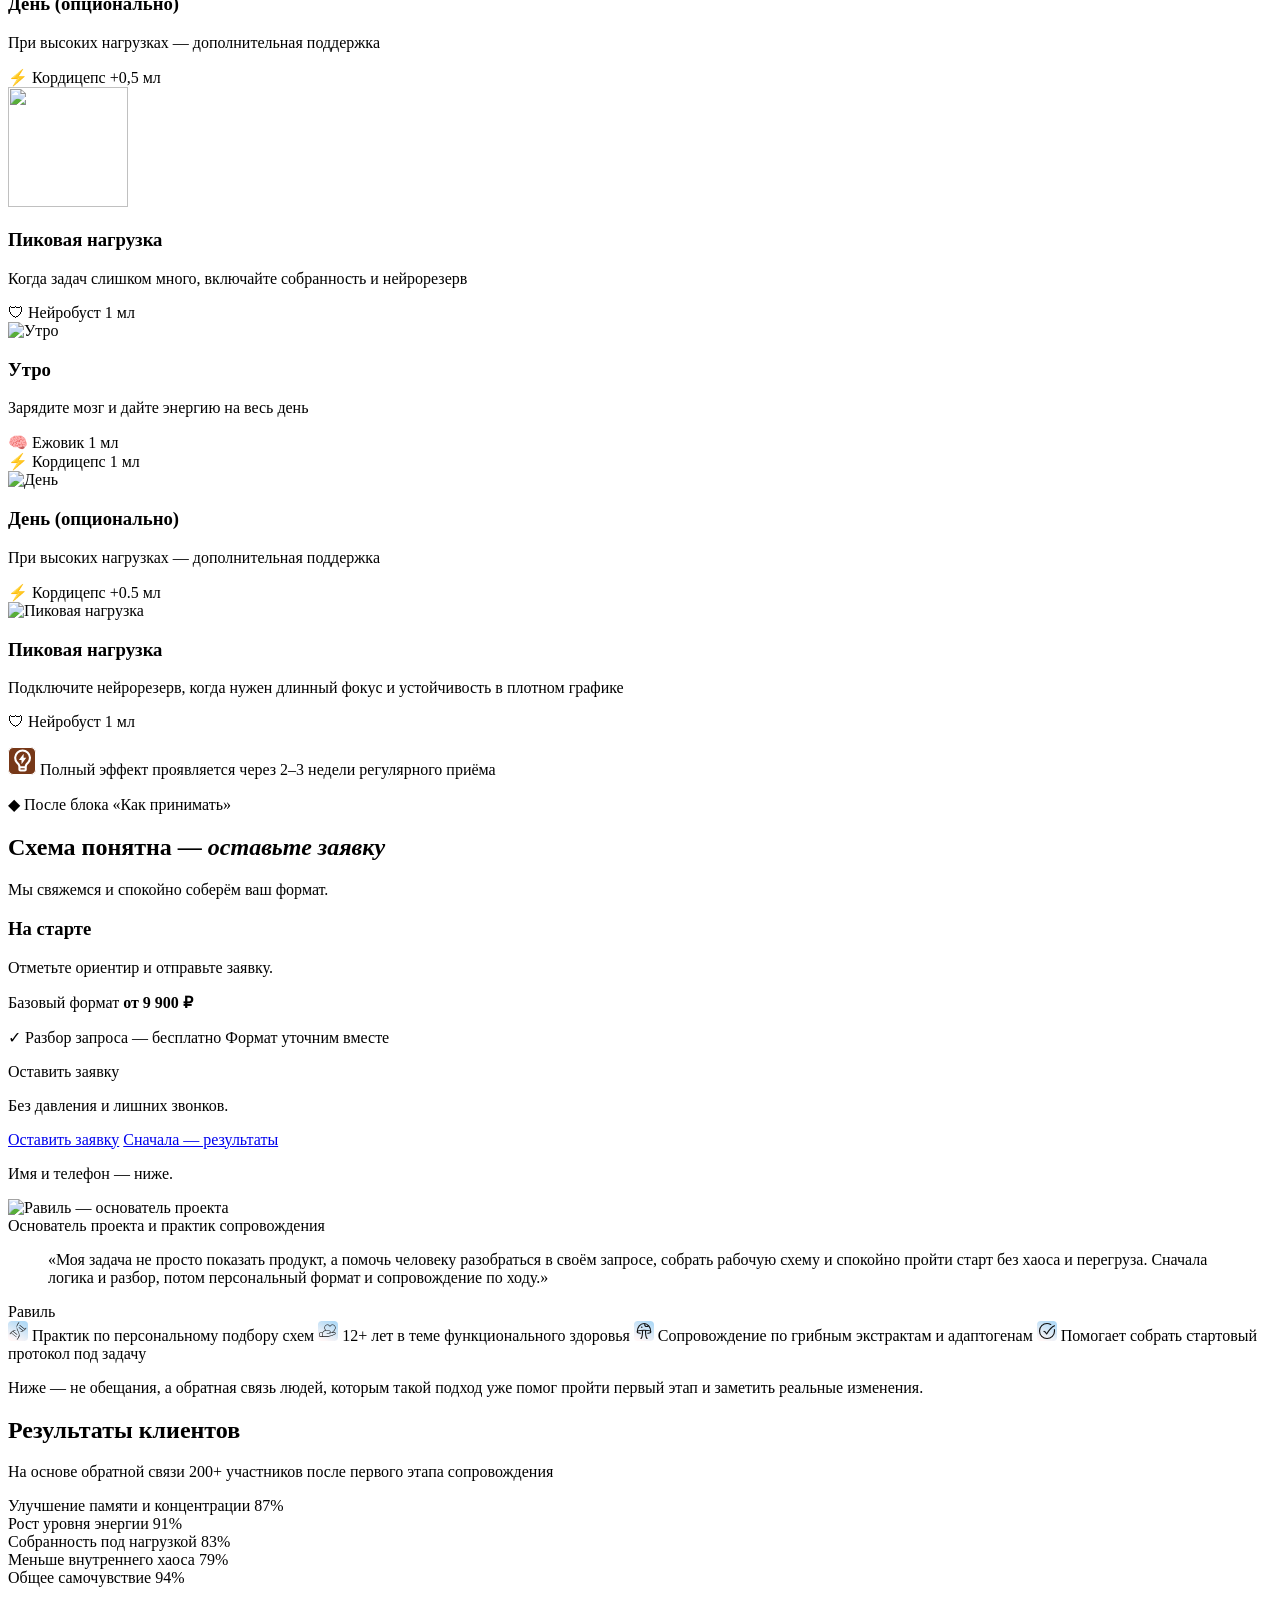
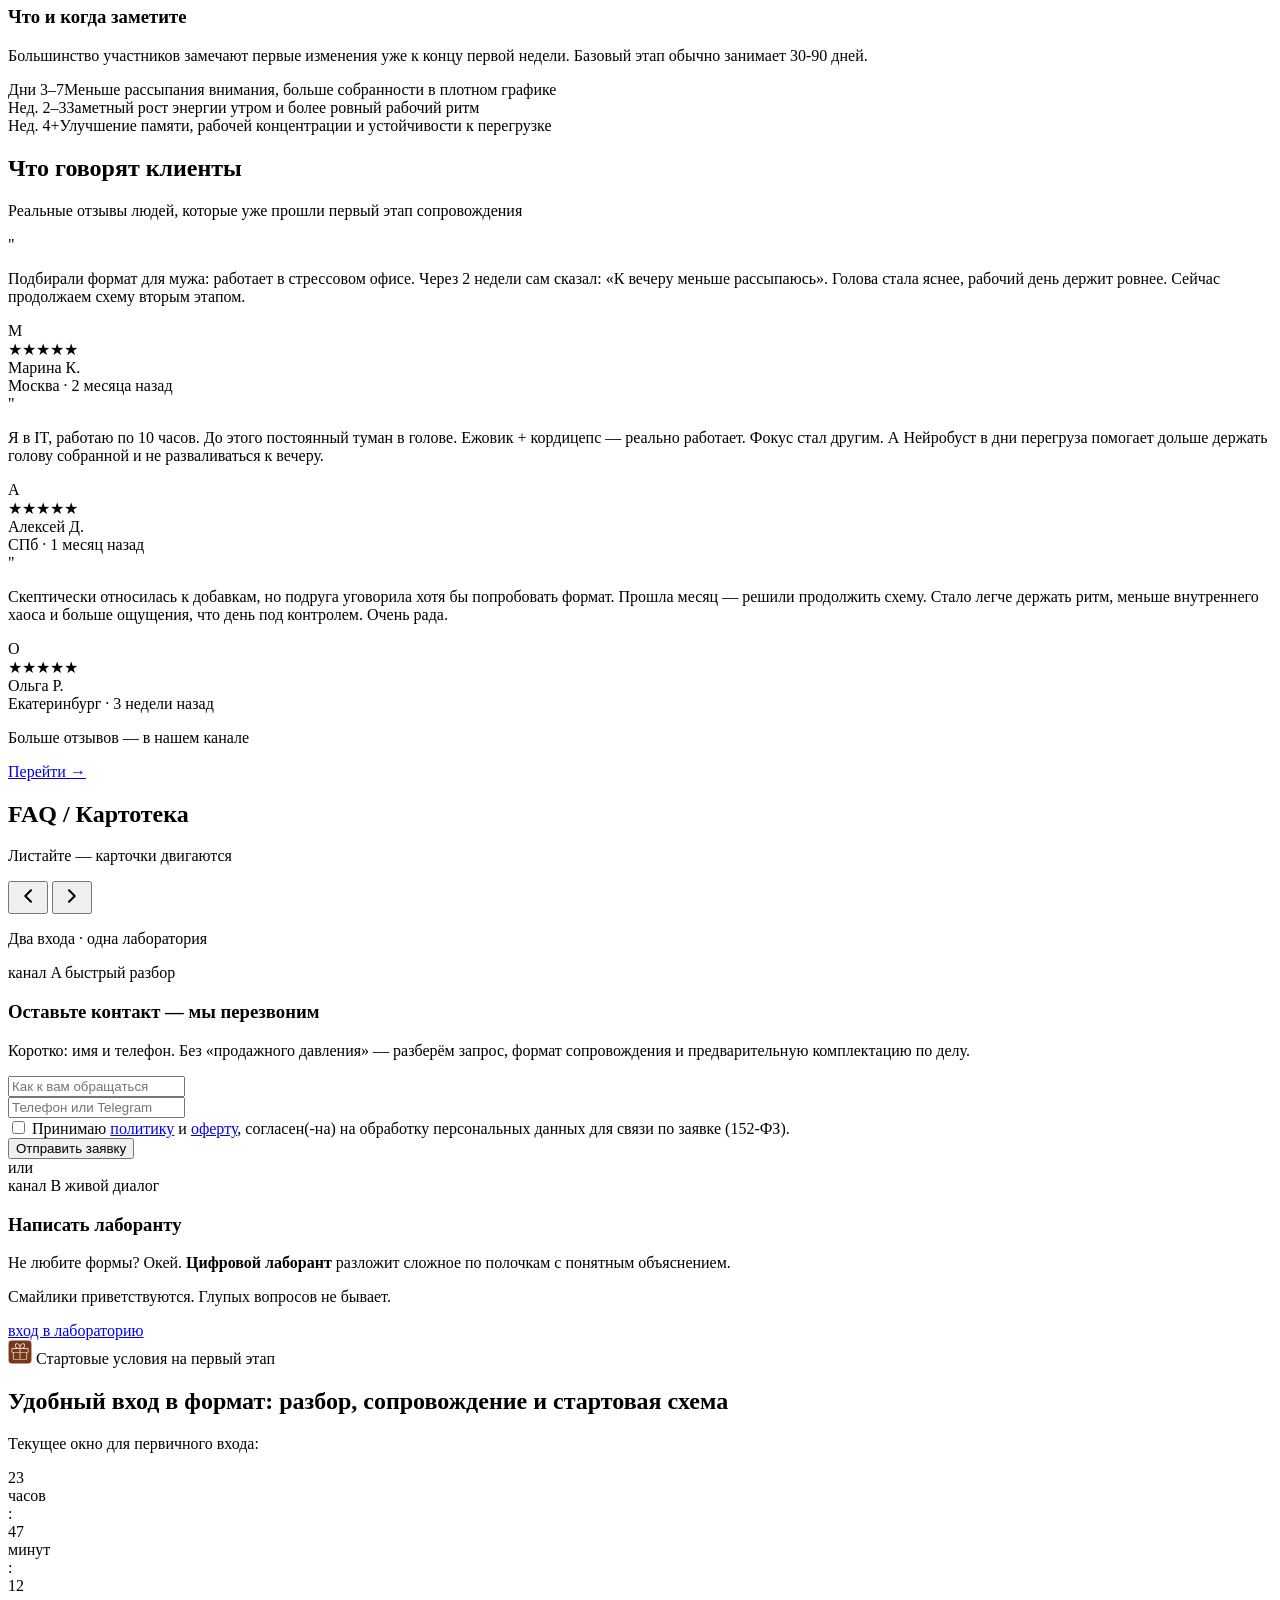
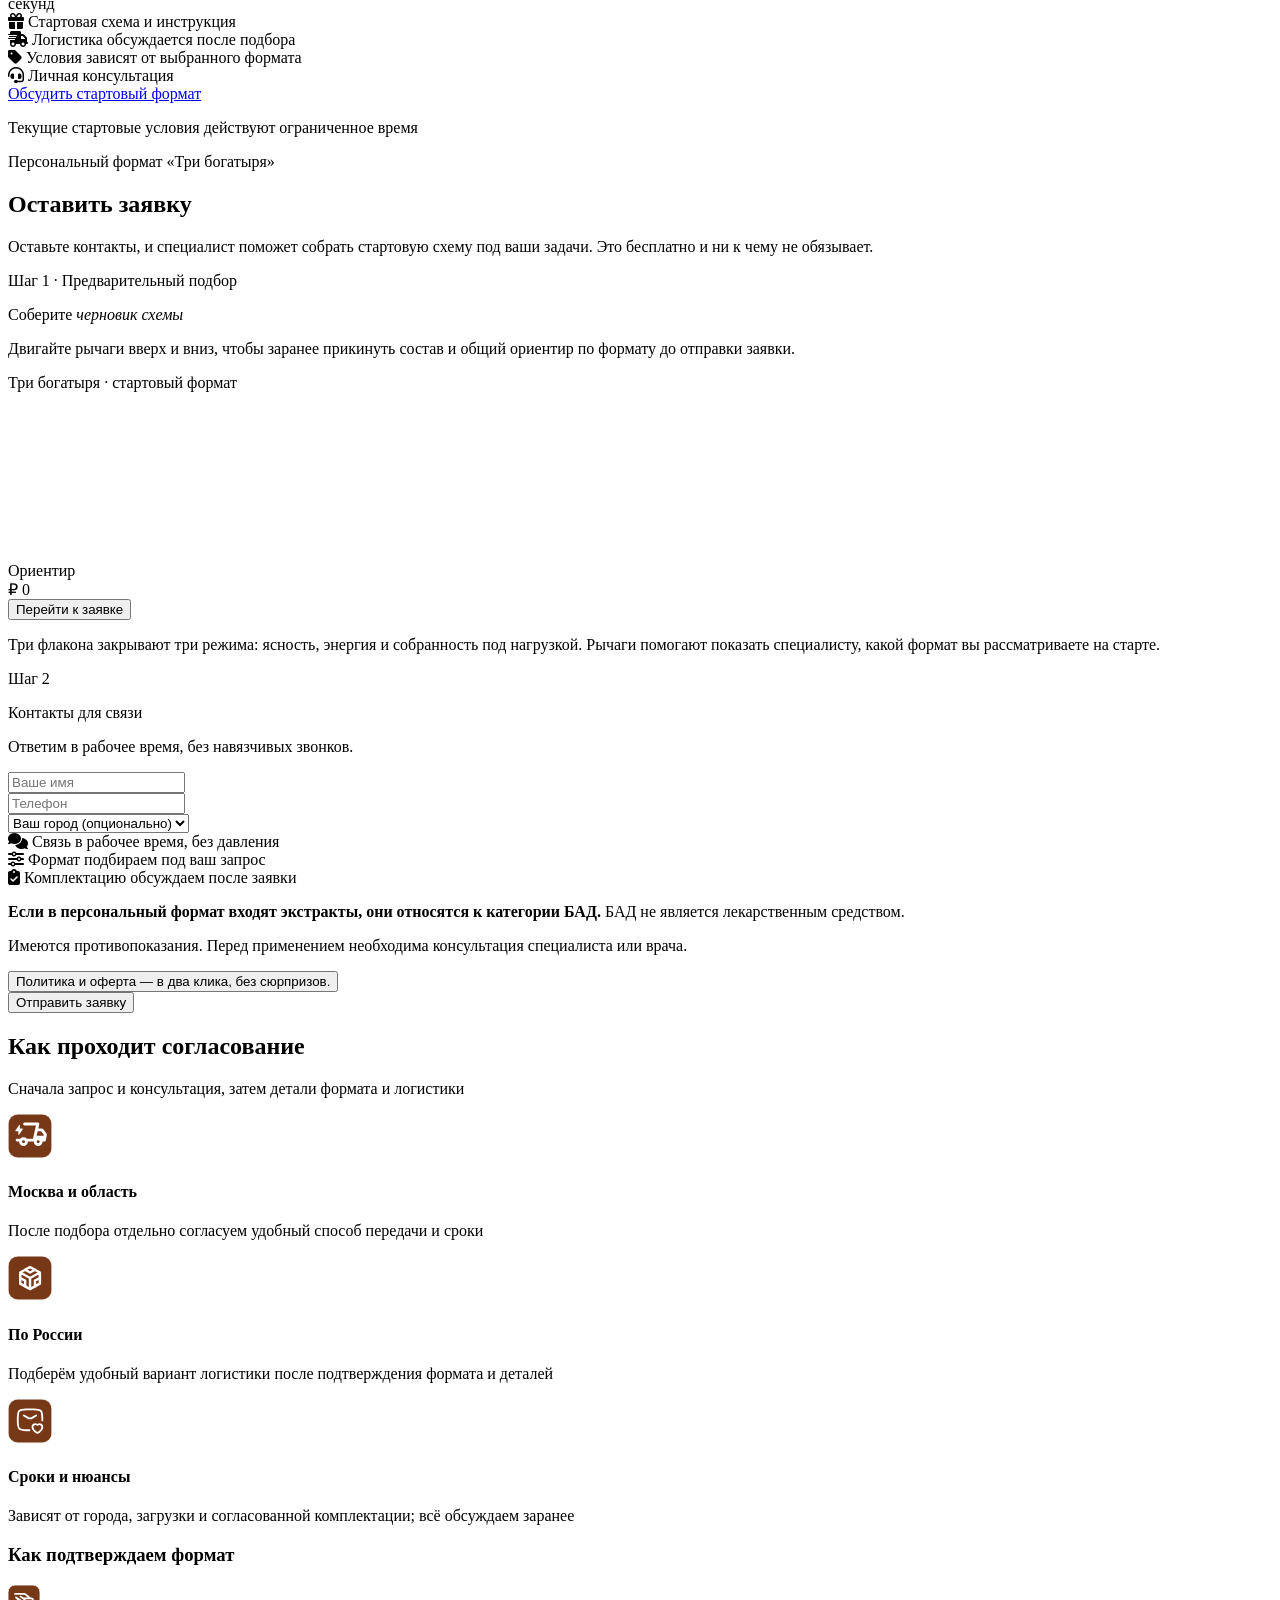
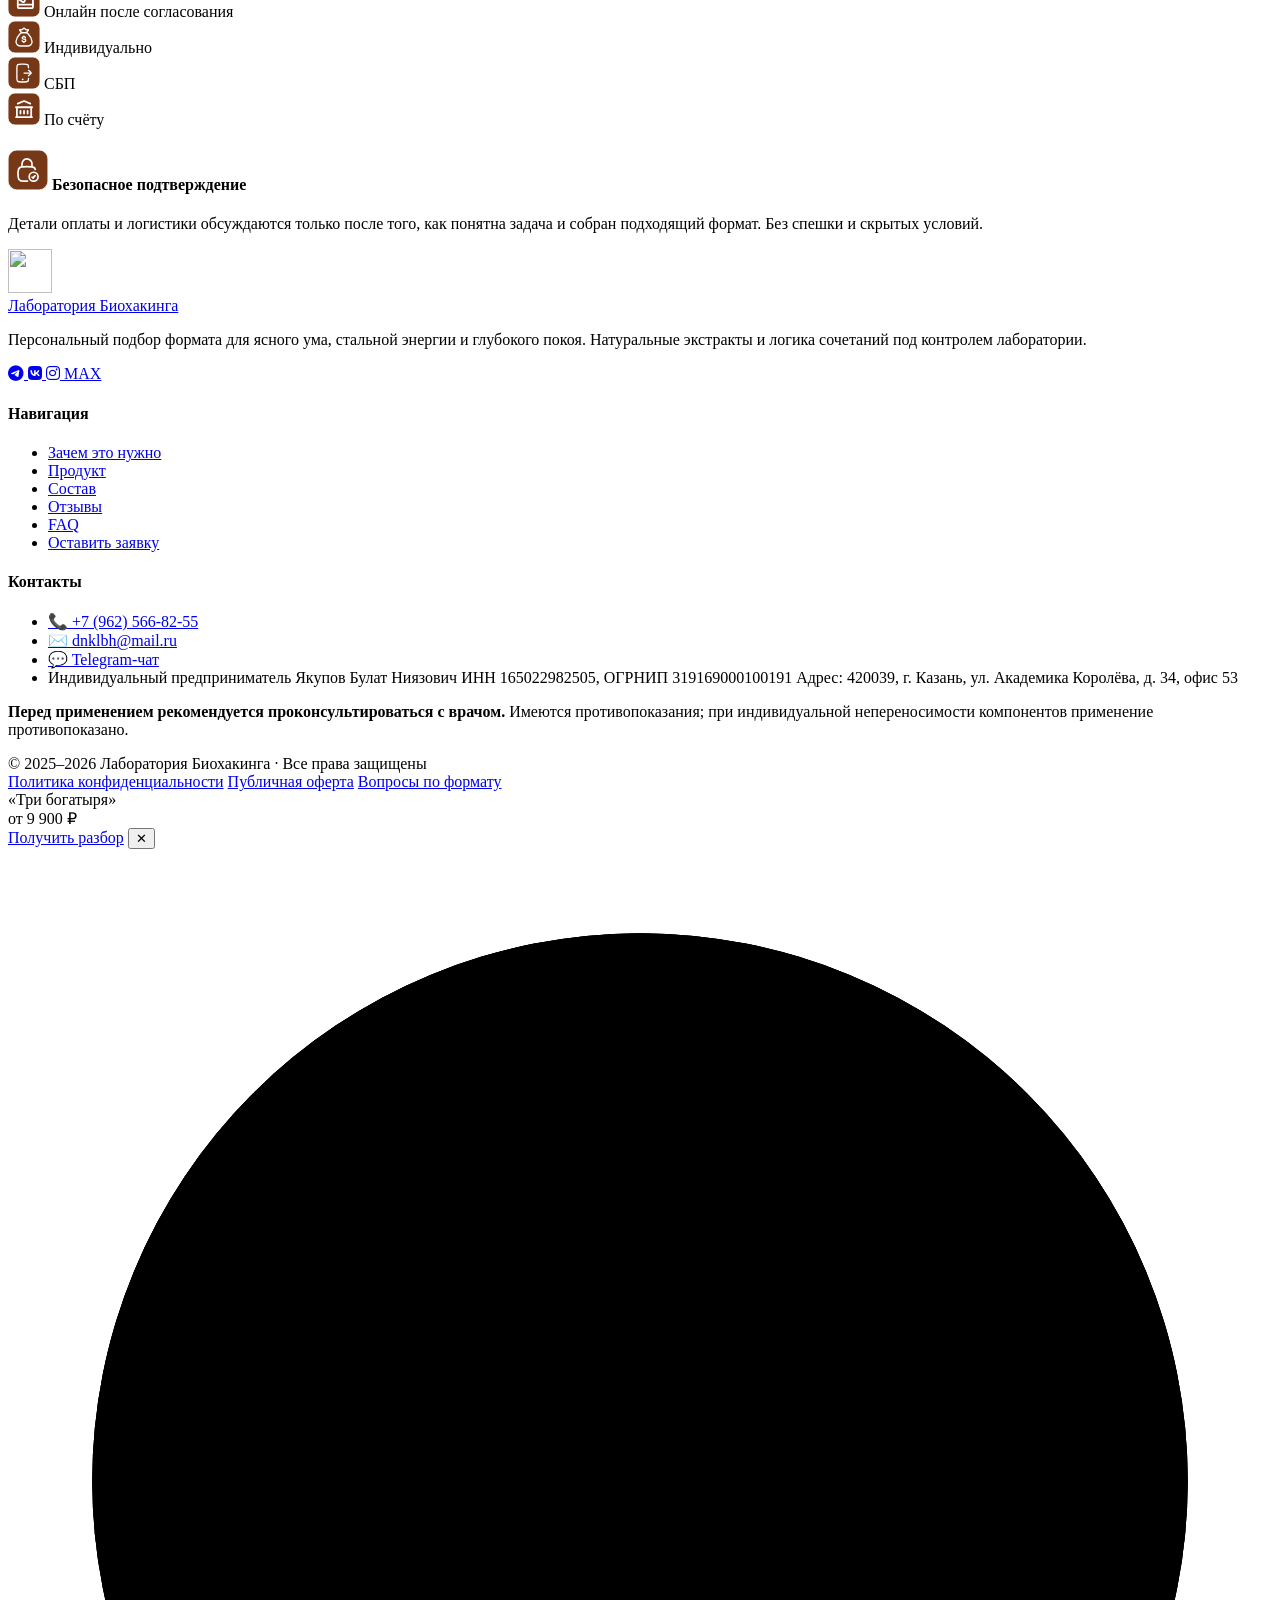
==== commit 193828a1: "Add files via upload" ====
--- a/docs/index.html
+++ b/docs/index.html
@@ -5,28 +5,28 @@
 <meta name="viewport" content="width=device-width, initial-scale=1.0">
 <title>Три богатыря — Ежовик, Кордицепс, Нейробуст</title>
 <meta name="description" content="Ежовик, Кордицепс и Нейробуст: научная база, персональный разбор запроса, собранность под нагрузкой и сопровождение цифрового лаборанта.">
-<link rel="canonical" href="https://ob1keno.github.io/3bgtdev/">
+<link rel="canonical" href="https://tribogatyrya.pro/">
 <meta property="og:type" content="website">
 <meta property="og:site_name" content="Три богатыря">
 <meta property="og:locale" content="ru_RU">
 <meta property="og:title" content="Три богатыря — Ежовик, Кордицепс, Нейробуст">
 <meta property="og:description" content="Научно обоснованный комплекс экстрактов: ясность, энергия и собранность под нагрузкой в одном формате.">
-<meta property="og:url" content="https://ob1keno.github.io/3bgtdev/">
-<meta property="og:image" content="https://ob1keno.github.io/3bgtdev/images/eznew.png">
+<meta property="og:url" content="https://tribogatyrya.pro/">
+<meta property="og:image" content="https://tunpvnz4hy.a.trbcdn.net/ogfon.jpg">
 <meta name="twitter:card" content="summary_large_image">
 <meta name="twitter:title" content="Три богатыря — Ежовик, Кордицепс, Нейробуст">
 <meta name="twitter:description" content="Научная база, персональный подбор формата и собранность под нагрузкой без хаоса.">
-<meta name="twitter:image" content="https://ob1keno.github.io/3bgtdev/images/eznew.png">
+<meta name="twitter:image" content="https://tunpvnz4hy.a.trbcdn.net/ogfon.jpg">
 <meta name="yandex-metrika-id" content="">
-<meta name="yandex-smartcaptcha-sitekey" content="">
+<meta name="yandex-smartcaptcha-sitekey" content="ysc1_Q5atRSVWAAkn7O9pb0sRWiIj2hOlBzyfwqiAVqYJ00def7eb">
 <link rel="preconnect" href="https://fonts.googleapis.com">
 <link rel="preconnect" href="https://fonts.gstatic.com" crossorigin>
 <link href="https://fonts.googleapis.com/css2?family=Space+Grotesk:wght@300;400;500;600;700&family=Rajdhani:wght@500;600;700&family=JetBrains+Mono:wght@400;500&family=Inter:wght@300;400;500;600;700&display=swap" rel="stylesheet">
 <link rel="stylesheet" href="https://cdnjs.cloudflare.com/ajax/libs/font-awesome/6.5.0/css/all.min.css">
 <!-- Скрываем секции и анимируемые элементы ДО первого paint; заставка — has-intro-splash -->
 <script>document.documentElement.classList.add('js-loading','has-intro-splash')</script>
-  <script type="module" crossorigin src="/3bgtdev/assets/main-CkhGhbb5.js"></script>
-  <link rel="stylesheet" crossorigin href="/3bgtdev/assets/main-SOchHlns.css">
+  <script type="module" crossorigin src="/assets/main-BsYFKn3v.js"></script>
+  <link rel="stylesheet" crossorigin href="/assets/main--Tv3VxkA.css">
 </head>
 <body>
 <script>
@@ -74,7 +74,7 @@
       <div class="header-brand">
         <a href="/" class="logo">
           <div class="logo-mark">
-            <img src="/3bgtdev/assets/Group_1018-w_aR7apV.svg" alt="Три богатыря" loading="lazy">
+            <img src="/assets/Group_1018-w_aR7apV.svg" alt="Три богатыря" loading="lazy">
           </div>
         </a>
         <span class="header-brand-name">Лаборатория Биохакинга<span class="header-brand-sep">  </span><br class="header-brand-br">Жидкие экстракты</span>
@@ -89,7 +89,7 @@
   <div class="island-shell island-shell--hero">
   <div class="hero-video-wrap">
     <video class="hero-video-bg" autoplay muted loop playsinline>
-      <source src="/3bgtdev/assets/motion2-YjaDe90o.mp4" type="video/mp4">
+      <source src="https://tunpvnz4hy.a.trbcdn.net/motion2-YjaDe90o.mp4" type="video/mp4">
     </video>
     <div class="hero-overlay">
       <div class="container">
@@ -105,7 +105,7 @@
             <div class="product-item" tabindex="0">
               <div class="product-magnetic" data-cursor-magnetic>
                 <div class="product-bottle">
-                  <img src="/3bgtdev/assets/eznew-v9GShGF4.png" alt="Ежовик" class="product-photo">
+                  <img src="/assets/eznew-v9GShGF4.png" alt="Ежовик" class="product-photo">
                 </div>
                 <div class="bottle-radar" aria-hidden="true">
                   <span class="bottle-tag bottle-tag--top bottle-tag--lifted">Фокус</span>
@@ -126,7 +126,7 @@
             <div class="product-item" tabindex="0">
               <div class="product-magnetic" data-cursor-magnetic>
                 <div class="product-bottle">
-                  <img src="/3bgtdev/assets/kordnew-D8mXrYrJ.png" alt="Кордицепс" class="product-photo">
+                  <img src="/assets/kordnew-D8mXrYrJ.png" alt="Кордицепс" class="product-photo">
                 </div>
                 <div class="bottle-radar" aria-hidden="true">
                   <span class="bottle-tag bottle-tag--top bottle-tag--lifted">Энергия</span>
@@ -147,7 +147,7 @@
             <div class="product-item" tabindex="0">
               <div class="product-magnetic" data-cursor-magnetic>
                 <div class="product-bottle">
-                  <img src="/3bgtdev/assets/neiro-jQLXmcmX.png" alt="Нейробуст" class="product-photo">
+                  <img src="/assets/neiro-jQLXmcmX.png" alt="Нейробуст" class="product-photo">
                 </div>
                 <div class="bottle-radar" aria-hidden="true">
                   <span class="bottle-tag bottle-tag--top">Собранность</span>
@@ -391,7 +391,7 @@
         <span class="solution-acc-bg-char" aria-hidden="true">I</span>
         <button type="button" class="solution-acc-trigger" id="solution-acc-trigger-0" aria-expanded="false" aria-controls="solution-acc-panel-0">
           <span class="solution-acc-icon" aria-hidden="true">
-            <img src="/3bgtdev/assets/icon_mushroom_brain-Dpsi06Ru.png" alt="" width="40" height="40" loading="lazy" decoding="async" >
+            <img src="/assets/icon_mushroom_brain-Dpsi06Ru.png" alt="" width="40" height="40" loading="lazy" decoding="async" >
           </span>
           <span class="solution-acc-trigger-text">
             <span class="solution-acc-name">Ежовик гребенчатый</span>
@@ -437,7 +437,7 @@
         <span class="solution-acc-bg-char" aria-hidden="true">II</span>
         <button type="button" class="solution-acc-trigger" id="solution-acc-trigger-1" aria-expanded="false" aria-controls="solution-acc-panel-1">
           <span class="solution-acc-icon" aria-hidden="true">
-            <img src="/3bgtdev/assets/icon_mushroom_energy-9UcEj4vt.png" alt="" width="40" height="40" loading="lazy" decoding="async" >
+            <img src="/assets/icon_mushroom_energy-9UcEj4vt.png" alt="" width="40" height="40" loading="lazy" decoding="async" >
           </span>
           <span class="solution-acc-trigger-text">
             <span class="solution-acc-name">Кордицепс</span>
@@ -483,7 +483,7 @@
         <span class="solution-acc-bg-char" aria-hidden="true">III</span>
         <button type="button" class="solution-acc-trigger" id="solution-acc-trigger-2" aria-expanded="false" aria-controls="solution-acc-panel-2">
           <span class="solution-acc-icon" aria-hidden="true">
-            <img src="data:image/svg+xml,%3csvg%20xmlns='http://www.w3.org/2000/svg'%20xmlns:xlink='http://www.w3.org/1999/xlink'%20width='512'%20height='512'%20viewBox='0%200%20512%20512'%3e%3cdefs%3e%3cclipPath%20id='canvas-clip'%3e%3crect%20width='512'%20height='512'%20rx='112'%20ry='112'/%3e%3c/clipPath%3e%3c/defs%3e%3crect%20width='512'%20height='512'%20rx='112'%20ry='112'%20fill='%23773818'%20stroke='%23FFFFFF'%20stroke-width='14'%20clip-path='url(%23canvas-clip)'/%3e%3cg%20clip-path='url(%23canvas-clip)'%3e%3cg%20transform='rotate(0,%20256,%20256)'%3e%3cg%20transform='translate(85%2085)%20scale(14.291666666666666%2014.291666666666666)%20translate(0%200)'%3e%3cg%20fill='none'%20stroke='%23FFFFFF'%20stroke-linecap='round'%20stroke-linejoin='round'%20stroke-width='2'%3e%3cpath%20d='M15.5%2013a3.5%203.5%200%200%200-3.5%203.5v1a3.5%203.5%200%200%200%207%200v-1.8M8.5%2013a3.5%203.5%200%200%201%203.5%203.5v1a3.5%203.5%200%200%201-7%200v-1.8'/%3e%3cpath%20d='M17.5%2016a3.5%203.5%200%200%200%200-7H17'/%3e%3cpath%20d='M19%209.3V6.5a3.5%203.5%200%200%200-7%200M6.5%2016a3.5%203.5%200%200%201%200-7H7'/%3e%3cpath%20d='M5%209.3V6.5a3.5%203.5%200%200%201%207%200v10'/%3e%3c/g%3e%3c/g%3e%3c/g%3e%3c/g%3e%3c/svg%3e" alt="" width="40" height="40" loading="lazy" decoding="async" >
+            <img src="/assets/neirobust-Cu8t2lQY.png" alt="" width="40" height="40" loading="lazy" decoding="async" >
           </span>
           <span class="solution-acc-trigger-text">
             <span class="solution-acc-name">Нейробуст</span>
@@ -1069,7 +1069,7 @@
           <div class="howto-dial-cards">
             <article class="howto-dial-card is-active" data-howto-card="0">
               <div class="howto-dial-card-visual">
-                <img src="/3bgtdev/assets/morning-joXV3aQG.png" alt="" class="howto-dial-card-img" width="120" height="120" loading="lazy">
+                <img src="/assets/morning-joXV3aQG.png" alt="" class="howto-dial-card-img" width="120" height="120" loading="lazy">
               </div>
               <h3 class="howto-dial-card-title">Утро</h3>
               <p class="howto-dial-card-text">Зарядите мозг и дайте энергию на весь день</p>
@@ -1080,7 +1080,7 @@
             </article>
             <article class="howto-dial-card" data-howto-card="1">
               <div class="howto-dial-card-visual">
-                <img src="/3bgtdev/assets/day-ChciwQgY.png" alt="" class="howto-dial-card-img" width="120" height="120" loading="lazy">
+                <img src="/assets/day-ChciwQgY.png" alt="" class="howto-dial-card-img" width="120" height="120" loading="lazy">
               </div>
               <h3 class="howto-dial-card-title">День <span class="howto-dial-card-muted">(опционально)</span></h3>
               <p class="howto-dial-card-text">При высоких нагрузках — дополнительная поддержка</p>
@@ -1090,7 +1090,7 @@
             </article>
             <article class="howto-dial-card" data-howto-card="2">
               <div class="howto-dial-card-visual">
-                <img src="/3bgtdev/assets/day-ChciwQgY.png" alt="" class="howto-dial-card-img" width="120" height="120" loading="lazy">
+                <img src="/assets/day-ChciwQgY.png" alt="" class="howto-dial-card-img" width="120" height="120" loading="lazy">
               </div>
               <h3 class="howto-dial-card-title">Пиковая нагрузка</h3>
               <p class="howto-dial-card-text">Когда задач слишком много, включайте собранность и нейрорезерв</p>
@@ -1105,20 +1105,20 @@
 
     <div class="howto-timeline-fallback timeline" data-anim="stagger" data-delay="100" data-stagger="150">
       <div class="tl-step tl-morning">
-        <div class="tl-circle"><img src="/3bgtdev/assets/morning-joXV3aQG.png" alt="Утро" class="tl-icon" loading="lazy"></div>
+        <div class="tl-circle"><img src="/assets/morning-joXV3aQG.png" alt="Утро" class="tl-icon" loading="lazy"></div>
         <h3>Утро</h3>
         <p>Зарядите мозг и дайте энергию на весь день</p>
         <span class="tl-pill">🧠 Ежовик 1 мл</span><br>
         <span class="tl-pill u-mt-6">⚡ Кордицепс 1 мл</span>
       </div>
       <div class="tl-step tl-day">
-        <div class="tl-circle"><img src="/3bgtdev/assets/day-ChciwQgY.png" alt="День" class="tl-icon" loading="lazy"></div>
+        <div class="tl-circle"><img src="/assets/day-ChciwQgY.png" alt="День" class="tl-icon" loading="lazy"></div>
         <h3>День (опционально)</h3>
         <p>При высоких нагрузках — дополнительная поддержка</p>
         <span class="tl-pill">⚡ Кордицепс +0.5 мл</span>
       </div>
       <div class="tl-step tl-evening">
-        <div class="tl-circle"><img src="/3bgtdev/assets/day-ChciwQgY.png" alt="Пиковая нагрузка" class="tl-icon" loading="lazy"></div>
+        <div class="tl-circle"><img src="/assets/day-ChciwQgY.png" alt="Пиковая нагрузка" class="tl-icon" loading="lazy"></div>
         <h3>Пиковая нагрузка</h3>
         <p>Подключите нейрорезерв, когда нужен длинный фокус и устойчивость в плотном графике</p>
         <span class="tl-pill">🛡 Нейробуст 1 мл</span>
@@ -1200,7 +1200,7 @@
     <div class="founder-panel">
       <div class="founder-layout">
         <div class="founder-photo" data-anim="scale-in" data-delay="100">
-          <img             src="/3bgtdev/assets/founder-BOHSSnAt.jpg"
+          <img             src="/assets/founder-BOHSSnAt.jpg"
             alt="Равиль — основатель проекта"
             width="280"
             height="280"
@@ -1382,11 +1382,13 @@
               <h3 class="faq-lead-card__title" id="faq-lead-form-title">Оставьте контакт — мы перезвоним</h3>
               <p class="faq-lead-card__sub">Коротко: имя и телефон. Без «продажного давления» — разберём запрос, формат сопровождения и предварительную комплектацию по делу.</p>
 
-              <form                 id="faqLeadForm"
-                class="faq-lead-form"
-                data-endpoint=""
-                novalidate
+              <form                  id="faqLeadForm"
+ 		 class="faq-lead-form"
+  		 action="/mail.php"
+  		 method="POST"
+  		 novalidate
               >
+ 		<input type="hidden" name="ajax" value="1" >
                 <input type="hidden" name="form_name" value="faq_lead" >
                 <input type="hidden" name="_subject" value="Лендинг · заявка из FAQ" >
                 <div class="form-row">
@@ -1403,7 +1405,7 @@
                 <div class="faq-lead-form__legal">
                   <div class="form-consent-row">
                     <input id="faq-lead-consent" name="consent_pd" type="checkbox" required value="yes" autocomplete="off" >
-                    <label for="faq-lead-consent" class="form-consent-label">Принимаю <a href="/3bgtdev/privacy.html" target="_blank" rel="noopener noreferrer">политику</a> и <a href="/3bgtdev/offer.html" target="_blank" rel="noopener noreferrer">оферту</a>, согласен(-на) на обработку персональных данных для связи по заявке (152-ФЗ).</label>
+                    <label for="faq-lead-consent" class="form-consent-label">Принимаю <a href="/privacy.html" target="_blank" rel="noopener noreferrer">политику</a> и <a href="/offer.html" target="_blank" rel="noopener noreferrer">оферту</a>, согласен(-на) на обработку персональных данных для связи по заявке (152-ФЗ).</label>
                   </div>
                 </div>
                 <div class="faq-lead-form__captcha">
@@ -1429,7 +1431,7 @@
               <h3 class="faq-lead-card__title" id="faq-lead-lab-title">Написать лаборанту</h3>
               <p class="faq-lead-card__sub faq-lead-card__sub--lab">Не любите формы? Окей. <strong>Цифровой лаборант</strong> разложит сложное по полочкам с понятным объяснением.</p>
               <p class="faq-lead-lab__hint">Смайлики приветствуются. Глупых вопросов не бывает.</p>
-              <a class="faq-lead-lab__tg" href="https://t.me/Ravil_Biohack_notbot" target="_blank" rel="noopener noreferrer" aria-label="Открыть Telegram — написать цифровому лаборанту">@Ravil_Biohack_notbot</a>
+              <a class="faq-lead-lab__tg" href="https://t.me/rvtstbot" target="_blank" rel="noopener noreferrer" aria-label="Открыть Telegram — написать цифровому лаборанту">вход в лабораторию</a>
             </article>
           </div>
         </div>
@@ -1517,7 +1519,8 @@
             <p class="order-form-lead">Контакты для связи</p>
             <p class="order-form-sub">Ответим в рабочее время, без навязчивых звонков.</p>
           </div>
-          <form id="orderMainForm" class="order-form" action="#" method="POST" onsubmit="return false;" data-endpoint="">
+          <form id="orderMainForm" class="order-form" action="/mail.php" method="POST">
+	    <input type="hidden" name="ajax" value="1">
             <input type="hidden" name="qty_ezhovik" id="orderQtyEzhovik" value="0" >
             <input type="hidden" name="qty_cordyceps" id="orderQtyCordyceps" value="0" >
             <input type="hidden" name="qty_neuroboost" id="orderQtyNeuroboost" value="0" >
@@ -1568,7 +1571,7 @@
                 <div class="form-consents" role="group" aria-label="Согласия">
                 <div class="form-consent-row">
                   <input id="order-consent-pd" name="consent_pd" type="checkbox" required value="yes" autocomplete="off">
-                  <label for="order-consent-pd" class="form-consent-label">Я принимаю условия <a href="/3bgtdev/privacy.html" target="_blank" rel="noopener noreferrer">политики конфиденциальности</a> и <a href="/3bgtdev/offer.html" target="_blank" rel="noopener noreferrer">публичной оферты</a> и даю согласие на обработку моих персональных данных в целях обработки заявки и связи со мной (152-ФЗ).</label>
+                  <label for="order-consent-pd" class="form-consent-label">Я принимаю условия <a href="/privacy.html" target="_blank" rel="noopener noreferrer">политики конфиденциальности</a> и <a href="/offer.html" target="_blank" rel="noopener noreferrer">публичной оферты</a> и даю согласие на обработку моих персональных данных в целях обработки заявки и связи со мной (152-ФЗ).</label>
                 </div>
                 <div class="form-consent-row">
                   <input id="order-consent-mkt" name="consent_marketing" type="checkbox" value="yes" autocomplete="off">
@@ -1671,7 +1674,7 @@
       <div class="footer-brand">
         <a href="/" class="logo footer-logo">
           <div class="footer-logo-mark footer-logo-mark--svg" aria-hidden="true">
-            <img src="/3bgtdev/assets/Group_1018-w_aR7apV.svg" alt="" width="44" height="44" loading="lazy">
+            <img src="/assets/Group_1018-w_aR7apV.svg" alt="" width="44" height="44" loading="lazy">
           </div>
           Лаборатория Биохакинга
         </a>
@@ -1717,17 +1720,14 @@
       </div>
     </div>
     <p class="footer-legal-bad" role="note">
-      Если по итогам подбора в персональный формат входят экстракты, они относятся к категории <strong>биологически активных добавок к пище (БАД)</strong>.
-      <strong>БАД не является лекарственным средством</strong>, не заменяет назначенную врачом терапию и не предназначена для диагностики, лечения и профилактики заболеваний.
-      Не является заменой полноценному и сбалансированному питанию.
       <strong>Перед применением рекомендуется проконсультироваться с врачом.</strong>
       Имеются противопоказания; при индивидуальной непереносимости компонентов применение противопоказано.
     </p>
     <div class="footer-bottom">
       <span>© 2025–2026 Лаборатория Биохакинга · Все права защищены</span>
       <div class="footer-links">
-        <a href="/3bgtdev/privacy.html">Политика конфиденциальности</a>
-        <a href="/3bgtdev/offer.html">Публичная оферта</a>
+        <a href="/privacy.html">Политика конфиденциальности</a>
+        <a href="/offer.html">Публичная оферта</a>
         <a href="#faq">Вопросы по формату</a>
       </div>
     </div>
@@ -1806,12 +1806,100 @@
       </g>
     </svg>
     <span class="floating-cta-core">
-      <img src="/3bgtdev/assets/Group_1018-w_aR7apV.svg" alt="" loading="lazy" aria-hidden="true">
+      <img src="/assets/Group_1018-w_aR7apV.svg" alt="" loading="lazy" aria-hidden="true">
     </span>
   </a>
 </div>
 
 
 <!-- AOS CSS теперь импортируется в main.js -->
+<script>
+document.addEventListener('DOMContentLoaded', function () {
+  var form = document.getElementById('orderMainForm');
+  if (!form) return;
+
+  var statusEl = form.querySelector('[data-order-form-status]');
+
+  form.addEventListener('submit', function (e) {
+    var isAjax = form.querySelector('input[name="ajax"]');
+    if (!isAjax) return; // обычный submit если нет метки
+
+    e.preventDefault();
+
+    var consent = form.querySelector('[name="consent_pd"]');
+    if (consent && !consent.checked) {
+      if (statusEl) { statusEl.textContent = 'Необходимо согласие на обработку данных'; statusEl.hidden = false; }
+      return;
+    }
+
+    var btn = form.querySelector('button[type="submit"]');
+    if (btn) { btn.disabled = true; btn.textContent = 'Отправка...'; }
+
+    var fd = new FormData(form);
+
+    fetch(form.action, { method: 'POST', body: fd })
+      .then(function (r) { return r.json(); })
+      .then(function (data) {
+        if (data.success) {
+          if (statusEl) { statusEl.textContent = '✅ Заявка отправлена! Свяжемся в ближайшее время.'; statusEl.hidden = false; }
+          form.reset();
+        } else {
+          if (statusEl) { statusEl.textContent = '❌ ' + (data.error || 'Ошибка отправки'); statusEl.hidden = false; }
+        }
+      })
+      .catch(function () {
+        if (statusEl) { statusEl.textContent = '❌ Ошибка. Напишите нам: info@tribogatyrya.pro'; statusEl.hidden = false; }
+      })
+      .finally(function () {
+        if (btn) { btn.disabled = false; btn.textContent = 'Отправить заявку'; }
+      });
+  });
+});
+</script>
+<script>
+document.addEventListener('DOMContentLoaded', function () {
+  // --- FAQ форма ---
+  var faqForm = document.getElementById('faqLeadForm');
+  if (faqForm) {
+    var faqStatus = faqForm.querySelector('[data-faq-lead-status]');
+
+    faqForm.addEventListener('submit', function (e) {
+      var isAjax = faqForm.querySelector('input[name="ajax"]');
+      if (!isAjax) return;
+
+      e.preventDefault();
+
+      var consent = faqForm.querySelector('[name="consent_pd"]');
+      if (consent && !consent.checked) {
+        if (faqStatus) { faqStatus.textContent = 'Необходимо согласие на обработку данных'; faqStatus.hidden = false; }
+        return;
+      }
+
+      var btn = faqForm.querySelector('button[type="submit"]');
+      if (btn) { btn.disabled = true; btn.textContent = 'Отправка...'; }
+
+      var fd = new FormData(faqForm);
+
+      fetch(faqForm.action, { method: 'POST', body: fd })
+        .then(function (r) { return r.json(); })
+        .then(function (data) {
+          if (data.success) {
+            if (faqStatus) { faqStatus.textContent = '✅ Заявка отправлена! Свяжемся в ближайшее время.'; faqStatus.hidden = false; }
+            faqForm.reset();
+          } else {
+            if (faqStatus) { faqStatus.textContent = '❌ ' + (data.error || 'Ошибка отправки'); faqStatus.hidden = false; }
+          }
+        })
+        .catch(function () {
+          if (faqStatus) { faqStatus.textContent = '❌ Ошибка. Напишите нам: info@tribogatyrya.pro'; faqStatus.hidden = false; }
+        })
+        .finally(function () {
+          if (btn) { btn.disabled = false; btn.textContent = 'Отправить заявку'; }
+        });
+    });
+  }
+});
+</script>
+<script src="/js/smartcaptcha-loader.js" defer></script>
 </body>
 </html>
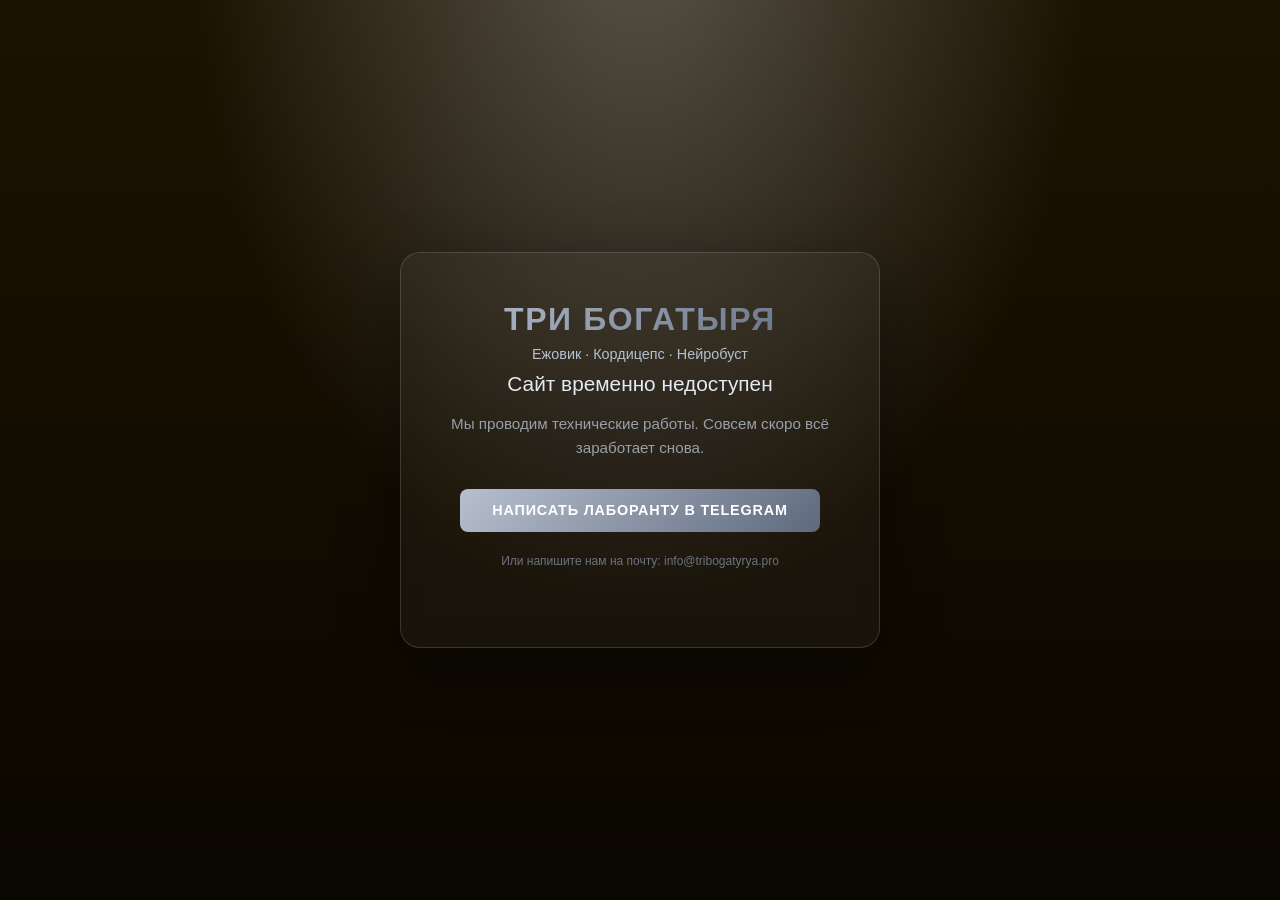
==== commit 49829b7d: "Rename index (9).html to index.html" ====
--- a/docs/index.html
+++ b/docs/index.html
@@ -1,1905 +1,75 @@
 <!DOCTYPE html>
 <html lang="ru">
 <head>
-<meta charset="UTF-8">
-<meta name="viewport" content="width=device-width, initial-scale=1.0">
-<title>Три богатыря — Ежовик, Кордицепс, Нейробуст</title>
-<meta name="description" content="Ежовик, Кордицепс и Нейробуст: научная база, персональный разбор запроса, собранность под нагрузкой и сопровождение цифрового лаборанта.">
-<link rel="canonical" href="https://tribogatyrya.pro/">
-<meta property="og:type" content="website">
-<meta property="og:site_name" content="Три богатыря">
-<meta property="og:locale" content="ru_RU">
-<meta property="og:title" content="Три богатыря — Ежовик, Кордицепс, Нейробуст">
-<meta property="og:description" content="Научно обоснованный комплекс экстрактов: ясность, энергия и собранность под нагрузкой в одном формате.">
-<meta property="og:url" content="https://tribogatyrya.pro/">
-<meta property="og:image" content="https://tunpvnz4hy.a.trbcdn.net/ogfon.jpg">
-<meta name="twitter:card" content="summary_large_image">
-<meta name="twitter:title" content="Три богатыря — Ежовик, Кордицепс, Нейробуст">
-<meta name="twitter:description" content="Научная база, персональный подбор формата и собранность под нагрузкой без хаоса.">
-<meta name="twitter:image" content="https://tunpvnz4hy.a.trbcdn.net/ogfon.jpg">
-<meta name="yandex-metrika-id" content="">
-<meta name="yandex-smartcaptcha-sitekey" content="ysc1_Q5atRSVWAAkn7O9pb0sRWiIj2hOlBzyfwqiAVqYJ00def7eb">
-<link rel="preconnect" href="https://fonts.googleapis.com">
-<link rel="preconnect" href="https://fonts.gstatic.com" crossorigin>
-<link href="https://fonts.googleapis.com/css2?family=Space+Grotesk:wght@300;400;500;600;700&family=Rajdhani:wght@500;600;700&family=JetBrains+Mono:wght@400;500&family=Inter:wght@300;400;500;600;700&display=swap" rel="stylesheet">
-<link rel="stylesheet" href="https://cdnjs.cloudflare.com/ajax/libs/font-awesome/6.5.0/css/all.min.css">
-<!-- Скрываем секции и анимируемые элементы ДО первого paint; заставка — has-intro-splash -->
-<script>document.documentElement.classList.add('js-loading','has-intro-splash')</script>
-  <script type="module" crossorigin src="/assets/main-BsYFKn3v.js"></script>
-  <link rel="stylesheet" crossorigin href="/assets/main--Tv3VxkA.css">
+    <meta charset="UTF-8">
+    <meta name="viewport" content="width=device-width, initial-scale=1.0">
+    <title>Три богатыря — мы скоро вернёмся</title>
+    <link rel="icon" type="image/x-icon" href="/favicon.ico">
+    <style>
+        * { margin: 0; padding: 0; box-sizing: border-box; }
+        body {
+            font-family: 'Space Grotesk', 'Inter', sans-serif;
+            background: radial-gradient(ellipse at 50% -10%, rgba(228,233,242,0.3) 0%, transparent 50%),
+                        linear-gradient(180deg, #1C1200 0%, #0A0700 100%);
+            color: #F2F5F9;
+            display: flex;
+            align-items: center;
+            justify-content: center;
+            min-height: 100vh;
+            text-align: center;
+            padding: 20px;
+        }
+        .card {
+            background: rgba(255,255,255,0.04);
+            border: 1px solid rgba(183,192,207,0.2);
+            border-radius: 20px;
+            padding: 48px 32px;
+            max-width: 480px;
+            backdrop-filter: blur(12px);
+            box-shadow: 0 20px 60px rgba(0,0,0,0.4);
+        }
+        .logo {
+            font-family: 'Sansation', sans-serif;
+            font-size: 2rem;
+            font-weight: 700;
+            letter-spacing: 0.05em;
+            text-transform: uppercase;
+            background: linear-gradient(135deg, #b7c0cf, #5e697d);
+            -webkit-background-clip: text;
+            -webkit-text-fill-color: transparent;
+            margin-bottom: 8px;
+        }
+        .sub { font-size: 0.9rem; color: #b7c0cf; margin-bottom: 10px; }
+        h1 { font-size: 1.3rem; margin-bottom: 16px; color: #e4e9f2; font-weight: 500; }
+        p { font-size: 0.95rem; color: #9a9faa; margin-bottom: 28px; line-height: 1.6; }
+        .btn {
+            display: inline-block;
+            background: linear-gradient(135deg, #b7c0cf, #5e697d);
+            color: #ffffff;
+            font-weight: 700;
+            font-size: 0.9rem;
+            padding: 0.85rem 2rem;
+            border-radius: 8px;
+            text-decoration: none;
+            text-transform: uppercase;
+            letter-spacing: 0.8px;
+            transition: transform 0.2s, box-shadow 0.2s;
+        }
+        .btn:hover {
+            transform: translateY(-2px);
+            box-shadow: 0 0 24px rgba(183,192,207,0.4);
+        }
+        .note { font-size: 0.75rem; color: #6e7380; margin-top: 20px; }
+    </style>
 </head>
 <body>
-<script>
-/* До main.js: часть мобильных WebView открывает страницу прокрученной вниз без якоря */
-(function () {
-  try {
-    var h = window.location.hash;
-    if (h && h.length > 1) return;
-    window.scrollTo(0, 0);
-    if (document.documentElement) document.documentElement.scrollTop = 0;
-    if (document.body) document.body.scrollTop = 0;
-  } catch (e) {}
-})();
-</script>
-
-<div id="blob-bg-root" class="blob-bg-root" aria-hidden="true"></div>
-
-<div id="intro-splash" class="intro-splash" role="status" aria-live="polite" aria-busy="true" aria-label="Загрузка страницы">
-  <div class="intro-splash__bg" aria-hidden="true"></div>
-  <div class="intro-splash__mesh" aria-hidden="true"></div>
-  <div class="intro-splash__inner">
-    <p class="intro-splash__eyebrow">Ежовик · Кордицепс · Нейробуст</p>
-    <h2 class="intro-splash__title">
-      <span class="intro-splash__title-line">Три</span>
-      <span class="intro-splash__title-line intro-splash__title-line--accent">богатыря</span>
-    </h2>
-    <div class="intro-splash__triad" aria-hidden="true">
-      <span class="intro-splash__orb intro-splash__orb--a"></span>
-      <span class="intro-splash__orb intro-splash__orb--b"></span>
-      <span class="intro-splash__orb intro-splash__orb--c"></span>
-    </div>
-    <div class="intro-splash__bar" aria-hidden="true">
-      <span class="intro-splash__bar-fill"></span>
-    </div>
-  </div>
-</div>
-
-
-<!-- Порядок секций и нумерация: src/PAGE_MAP.md -->
-<main class="page-shell">
-
-<header class="header">
-  <div class="header-island">
-    <div class="container">
-      <div class="header-brand">
-        <a href="/" class="logo">
-          <div class="logo-mark">
-            <img src="/assets/Group_1018-w_aR7apV.svg" alt="Три богатыря" loading="lazy">
-          </div>
-        </a>
-        <span class="header-brand-name">Лаборатория Биохакинга<span class="header-brand-sep">  </span><br class="header-brand-br">Жидкие экстракты</span>
-      </div>
-      <a href="#order" class="btn header-btn">Получить подбор</a>
-    </div>
-  </div>
-</header>
-
-
-<section class="hero" id="hero" data-blob-preset="hero">
-  <div class="island-shell island-shell--hero">
-  <div class="hero-video-wrap">
-    <video class="hero-video-bg" autoplay muted loop playsinline>
-      <source src="https://tunpvnz4hy.a.trbcdn.net/motion2-YjaDe90o.mp4" type="video/mp4">
-    </video>
-    <div class="hero-overlay">
-      <div class="container">
-        <div class="hero-content">
-
-          <div class="hero-top">
-          <h1 class="hero-title" data-text="ТРИ БОГАТЫРЯ">ТРИ <span data-text="БОГАТЫРЯ">БОГАТЫРЯ</span></h1>
-          <p class="hero-subtitle-line">Ежовик · Кордицепс · Нейробуст</p>
-          </div>
-
-          <div class="hero-products">
-            <div class="hero-bottles-row">
-            <div class="product-item" tabindex="0">
-              <div class="product-magnetic" data-cursor-magnetic>
-                <div class="product-bottle">
-                  <img src="/assets/eznew-v9GShGF4.png" alt="Ежовик" class="product-photo">
-                </div>
-                <div class="bottle-radar" aria-hidden="true">
-                  <span class="bottle-tag bottle-tag--top bottle-tag--lifted">Фокус</span>
-                  <span class="bottle-tag bottle-tag--left">Память</span>
-                  <span class="bottle-tag bottle-tag--right">Баланс</span>
-                </div>
-              </div>
-              <div class="bottle-info">
-                <div class="bottle-sub-stack">
-                  <p class="bottle-sub bottle-sub--base">11,4% эринацинов</p>
-                  <p class="bottle-sub bottle-sub--hover" aria-hidden="true">
-                    <span class="bottle-sub-name">Ежовик</span>
-                    <span class="bottle-sub-purpose">Ум и память · ясный фокус</span>
-                  </p>
-                </div>
-              </div>
-            </div>
-            <div class="product-item" tabindex="0">
-              <div class="product-magnetic" data-cursor-magnetic>
-                <div class="product-bottle">
-                  <img src="/assets/kordnew-D8mXrYrJ.png" alt="Кордицепс" class="product-photo">
-                </div>
-                <div class="bottle-radar" aria-hidden="true">
-                  <span class="bottle-tag bottle-tag--top bottle-tag--lifted">Энергия</span>
-                  <span class="bottle-tag bottle-tag--left">Сила</span>
-                  <span class="bottle-tag bottle-tag--right">Тонус</span>
-                </div>
-              </div>
-              <div class="bottle-info">
-                <div class="bottle-sub-stack">
-                  <p class="bottle-sub bottle-sub--base">8,3% кордицепина</p>
-                  <p class="bottle-sub bottle-sub--hover" aria-hidden="true">
-                    <span class="bottle-sub-name">Кордицепс</span>
-                    <span class="bottle-sub-purpose">Энергия и сила · тонус</span>
-                  </p>
-                </div>
-              </div>
-            </div>
-            <div class="product-item" tabindex="0">
-              <div class="product-magnetic" data-cursor-magnetic>
-                <div class="product-bottle">
-                  <img src="/assets/neiro-jQLXmcmX.png" alt="Нейробуст" class="product-photo">
-                </div>
-                <div class="bottle-radar" aria-hidden="true">
-                  <span class="bottle-tag bottle-tag--top">Собранность</span>
-                  <span class="bottle-tag bottle-tag--left bottle-tag--sleep">Резерв</span>
-                  <span class="bottle-tag bottle-tag--right">Нагрузка</span>
-                </div>
-              </div>
-              <div class="bottle-info">
-                <div class="bottle-sub-stack">
-                  <p class="bottle-sub bottle-sub--base">Ежовик + кордицепс</p>
-                  <p class="bottle-sub bottle-sub--hover" aria-hidden="true">
-                    <span class="bottle-sub-name">Нейробуст</span>
-                    <span class="bottle-sub-purpose">Собранность · устойчивость под нагрузкой</span>
-                  </p>
-                </div>
-              </div>
-            </div>
-            </div>
-
-            <div class="hero-flip-wrap">
-              <div class="hero-flip-inner">
-                <div class="hero-flip-front">
-                  <p class="hero-flip-front-text">Эффективнее <span class="hero-flip-mark">в 3 раза</span><br>в сравнении с любыми капсулами</p>
-                </div>
-                <div class="hero-flip-back">
-                  <p>Жидкий экстракт <em class="hero-flip-mark">впитывается во рту</em> — быстрее эффект, <em class="hero-flip-mark">выше биодоступность</em>.</p>
-                </div>
-              </div>
-            </div>
-          </div>
-
-          <div class="hero-bottom">
-            <div class="hero-actions">
-              <div class="hero-cta-flip-wrap" data-cursor-magnetic>
-                <a href="#order" class="btn pulse hero-cta-flip" aria-label="Получить персональный подбор и обсудить формат">
-                  <span class="hero-cta-flip-inner">
-                    <span class="hero-cta-flip-face hero-cta-flip-front">ПОЛУЧИТЬ ПОДБОР</span>
-                    <span class="hero-cta-flip-face hero-cta-flip-back">ОБСУДИТЬ ФОРМАТ</span>
-                  </span>
-                </a>
-              </div>
-              <a href="#solution" class="hero-link-cta">в чём сила?</a>
-            </div>
-          </div>
-
-        </div>
-      </div>
+    <div class="card">
+        <div class="logo">Три богатыря</div>
+        <div class="sub">Ежовик · Кордицепс · Нейробуст</div>
+        <h1>Сайт временно недоступен</h1>
+        <p>Мы проводим технические работы. Совсем скоро всё заработает снова.</p>
+        <a href="https://t.me/rvtstbot" class="btn" target="_blank">Написать лаборанту в Telegram</a>
+        <p class="note">Или напишите нам на почту: info@tribogatyrya.pro</p>
     </div>
-  </div>
-  </div>
-</section>
-
-
-<section class="proof-strip" id="proof" data-blob-preset="proof" data-blob-shape="proof">
-  <div class="container">
-    <div class="proof-deck-wrap" data-anim="fade-up">
-      <div         class="proof-deck"
-        data-proof-deck
-        data-proof-scroll-next="#context"
-        data-proof-scroll-prev="#hero"
-      >
-        <div class="proof-deck-viewport">
-          <div class="proof-deck-track">
-            <div class="proof-deck-slide" data-slide-idx="0">
-              <div class="proof-item">
-                <div class="proof-icon-wrap" aria-hidden="true">
-                  <div class="proof-icon"><img src="data:image/svg+xml,%3csvg%20xmlns='http://www.w3.org/2000/svg'%20xmlns:xlink='http://www.w3.org/1999/xlink'%20width='512'%20height='512'%20viewBox='0%200%20512%20512'%3e%3cdefs%3e%3clinearGradient%20id='bg-grad'%20x1='46.512176312793756%25'%20y1='0.12179748700878434%25'%20x2='53.487823687206244%25'%20y2='99.87820251299121%25'%3e%3cstop%20offset='0%25'%20stop-color='%23F97316'/%3e%3cstop%20offset='100%25'%20stop-color='%23f4b3ba'/%3e%3c/linearGradient%3e%3cclipPath%20id='canvas-clip'%3e%3crect%20width='512'%20height='512'%20rx='256'%20ry='256'/%3e%3c/clipPath%3e%3c/defs%3e%3crect%20width='512'%20height='512'%20rx='256'%20ry='256'%20fill='url(%23bg-grad)'%20stroke='%23FFFFFF'%20stroke-width='48'%20clip-path='url(%23canvas-clip)'/%3e%3cg%20clip-path='url(%23canvas-clip)'%3e%3cg%20transform='rotate(14,%20256,%20256)'%3e%3cg%20transform='translate(39%2019)%20scale(6.041666666666667%206.041666666666667)%20translate(0%200)'%3e%3cpath%20fill='%23d0cfce'%20d='M34.876%2039.625a1%201%200%200%201-.518-.144l-7.7-4.66a1%201%200%200%201-.34-1.369l11.117-18.585a1%201%200%200%201%201.376-.342l7.7%204.66a1%201%200%200%201%20.338%201.373S40.003%2031.925%2039.722%2032.4l-3.986%206.735a1%201%200%200%201-.86.49'/%3e%3cpath%20fill='%233f3f3f'%20d='m42.244%2013.68l3.422%202.071l-2.044%203.401l-3.423-2.071z'/%3e%3cpath%20fill='%23d0cfce'%20d='M16.976%2054.983h37v5h-37zm34.857-4.073c-.162%200-.32-.04-.463-.114l-3.595-1.879a1%201%200%200%201-.487-1.197l.245-.75c3.007-9.194-1.977-14.56-5.215-16.941a1%201%200%200%201-.236-1.364l2.203-3.271a1%201%200%200%201%201.424-.244c4.59%203.407%2011.67%2011.014%207.527%2023.685l-.453%201.385c-.135.41-.518.689-.95.69'/%3e%3ccircle%20cx='42.138'%20cy='26.325'%20r='3'%20fill='%233f3f3f'/%3e%3cpath%20fill='%233f3f3f'%20d='M53.209%2054.483c-.282-2.516-1.865-5.812-6.318-5.81c-4.45.003-8.058%201.86-8.06%206.31z'/%3e%3cg%20fill='none'%20stroke='%23000'%20stroke-linecap='round'%20stroke-linejoin='round'%20stroke-width='2'%3e%3cpath%20d='M32.265%2037.58a1.894%201.894%200%200%201-2.433.282a2%202%200%200%201-.879-2.294m9.909-3.677l-3.986%206.734l-7.7-4.659L38.293%2015.38l7.7%204.659l-.879%201.453M17.707%2043.068l.818-1.825l19.16%208.59l-.818%201.824zm-.731%2011.915h37v5h-37zM40.55%2016.475l1.69-2.793l3.422%202.071l-1.69%202.793zm.632%2034.325a7.081%207.081%200%200%201%2012.794%204.183m-16.715-4.184h3.921'/%3e%3cpath%20d='m48.238%2048.03l.245-.75c3.204-9.796-2.122-15.52-5.572-18.057'/%3e%3cpath%20d='M45.114%2025.952c4.302%203.194%2011.134%2010.453%207.172%2022.572l-.454%201.385'/%3e%3ccircle%20cx='42.138'%20cy='26.325'%20r='3'/%3e%3c/g%3e%3c/g%3e%3c/g%3e%3c/g%3e%3c/svg%3e" alt="" width="48" height="48"></div>
-                </div>
-                <div class="proof-text-glass">
-                  <div class="proof-num">11,4%</div>
-                  <div class="proof-label">эринацинов в ежовике</div>
-                  <div class="proof-sub">Концентрация подтверждается анализом каждой партии</div>
-                </div>
-              </div>
-            </div>
-            <div class="proof-deck-slide" data-slide-idx="1">
-              <div class="proof-item">
-                <div class="proof-icon-wrap" aria-hidden="true">
-                  <div class="proof-icon"><img src="data:image/svg+xml,%3csvg%20xmlns='http://www.w3.org/2000/svg'%20xmlns:xlink='http://www.w3.org/1999/xlink'%20width='512'%20height='512'%20viewBox='0%200%20512%20512'%3e%3cdefs%3e%3clinearGradient%20id='bg-grad'%20x1='46.512176312793756%25'%20y1='0.12179748700878434%25'%20x2='53.487823687206244%25'%20y2='99.87820251299121%25'%3e%3cstop%20offset='0%25'%20stop-color='%23F97316'/%3e%3cstop%20offset='100%25'%20stop-color='%23f4b3ba'/%3e%3c/linearGradient%3e%3cclipPath%20id='canvas-clip'%3e%3crect%20width='512'%20height='512'%20rx='256'%20ry='256'/%3e%3c/clipPath%3e%3c/defs%3e%3crect%20width='512'%20height='512'%20rx='256'%20ry='256'%20fill='url(%23bg-grad)'%20stroke='%23FFFFFF'%20stroke-width='48'%20clip-path='url(%23canvas-clip)'/%3e%3cg%20clip-path='url(%23canvas-clip)'%3e%3cg%20transform='rotate(0,%20256,%20256)'%3e%3cg%20transform='translate(64%2064)%20scale(5.333333333333333%205.333333333333333)%20translate(0%200)'%3e%3cpath%20fill='%23d22f27'%20d='M44.33%2044.71L32.52%2056.52c-4.53%204.54-11.85%204.7-16.58.49c8.96.08%208.4.65%2024.87-15.82z'/%3e%3cpath%20fill='%23ea5a47'%20d='M40.81%2041.19C24.34%2057.66%2024.9%2057.09%2015.94%2057.01a12.06%2012.06%200%200%201-4.05-9.04c0-3.1%201.18-6.2%203.53-8.55l11.81-11.81z'/%3e%3cpath%20fill='%2392d3f5'%20d='M56.85%2015.1a13%2013%200%200%200-9.26-3.83c-3.51%200-6.8%201.36-9.26%203.83L25.81%2027.61l18.52%2018.52l12.51-12.52c2.47-2.46%203.83-5.75%203.83-9.26c0-3.5-1.36-6.79-3.82-9.25m-.71%2017.8L44.33%2044.71l-3.52-3.52l1.31-1.31c15.72-15.72%208.77-25.05%206.21-27.59c2.85.18%205.65%201.35%207.81%203.51a12.06%2012.06%200%200%201%203.53%208.55c0%203.1-1.18%206.2-3.53%208.55'/%3e%3cpath%20fill='%2392d3f5'%20d='M57.55%2014.39c-2.65-2.66-6.19-4.12-9.96-4.12c-3.78%200-7.32%201.46-9.97%204.12L24.4%2027.61l1.41%201.42l17.1%2017.1l1.42%201.41l13.22-13.22c2.66-2.66%204.12-6.2%204.12-9.97s-1.46-7.31-4.12-9.96M44.33%2044.71l-3.52-3.52l-13.58-13.58L39.04%2015.8a12.06%2012.06%200%200%201%208.55-3.53c.25%200%20.49.01.74.02c2.85.18%205.65%201.35%207.81%203.51a12.06%2012.06%200%200%201%203.53%208.55c0%203.1-1.18%206.2-3.53%208.55z'/%3e%3cpath%20fill='%2361b2e4'%20d='M59.67%2024.35c0%203.1-1.18%206.2-3.53%208.55L44.33%2044.71l-3.52-3.52l1.31-1.31c15.72-15.72%208.77-25.05%206.21-27.59c2.85.18%205.65%201.35%207.81%203.51a12.06%2012.06%200%200%201%203.53%208.55'/%3e%3cpath%20fill='none'%20d='m27.228%2027.613l-.57-.579'/%3e%3cpath%20fill='%2361b2e4'%20d='m44.017%2037.92l4.106%204.107l-4.641%204.641l-4.107-4.106z'/%3e%3cpath%20d='M47.588%2012.274c3.1%200%206.2%201.176%208.552%203.528c4.703%204.703%204.703%2012.4%200%2017.104l-23.62%2023.62a12.06%2012.06%200%200%201-8.552%203.527c-3.1%200-6.2-1.176-8.552-3.528c-4.703-4.703-4.703-12.4%200-17.104l23.62-23.62a12.06%2012.06%200%200%201%208.552-3.527m0-2c-3.774%200-7.314%201.461-9.966%204.114l-23.62%2023.62c-5.495%205.494-5.495%2014.436%200%2019.931c2.653%202.653%206.192%204.114%209.966%204.114s7.314-1.461%209.966-4.114l23.62-23.62c5.495-5.494%205.495-14.436%200-19.931c-2.653-2.653-6.192-4.114-9.966-4.114'/%3e%3cpath%20fill='none'%20stroke='%23000'%20stroke-linecap='round'%20stroke-miterlimit='10'%20stroke-width='2'%20d='m28.563%2030.406l12.859%2012.86'/%3e%3c/g%3e%3c/g%3e%3c/g%3e%3c/svg%3e" alt="" width="48" height="48"></div>
-                </div>
-                <div class="proof-text-glass">
-                  <div class="proof-num">= 14 капсул</div>
-                  <div class="proof-label">1 пипетка экстракта</div>
-                  <div class="proof-sub">Жидкая форма всасывается прямо во рту — эффект быстрее</div>
-                </div>
-              </div>
-            </div>
-            <div class="proof-deck-slide" data-slide-idx="2">
-              <div class="proof-item">
-                <div class="proof-icon-wrap" aria-hidden="true">
-                  <div class="proof-icon"><img src="data:image/svg+xml,%3csvg%20xmlns='http://www.w3.org/2000/svg'%20xmlns:xlink='http://www.w3.org/1999/xlink'%20width='512'%20height='512'%20viewBox='0%200%20512%20512'%3e%3cdefs%3e%3clinearGradient%20id='bg-grad'%20x1='46.512176312793756%25'%20y1='0.12179748700878434%25'%20x2='53.487823687206244%25'%20y2='99.87820251299121%25'%3e%3cstop%20offset='0%25'%20stop-color='%23F97316'/%3e%3cstop%20offset='100%25'%20stop-color='%23f4b3ba'/%3e%3c/linearGradient%3e%3cclipPath%20id='canvas-clip'%3e%3crect%20width='512'%20height='512'%20rx='256'%20ry='256'/%3e%3c/clipPath%3e%3c/defs%3e%3crect%20width='512'%20height='512'%20rx='256'%20ry='256'%20fill='url(%23bg-grad)'%20stroke='%23FFFFFF'%20stroke-width='48'%20clip-path='url(%23canvas-clip)'/%3e%3cg%20clip-path='url(%23canvas-clip)'%3e%3cg%20transform='rotate(0,%20256,%20256)'%3e%3cg%20transform='translate(57%2057)%20scale(16.625%2016.625)%20translate(0%200)'%3e%3cg%20fill='none'%3e%3cpath%20fill='%23ffdda1'%20d='M15.905%205.093v-.512a1.535%201.535%200%201%200-3.07%200V2.535a1.535%201.535%200%201%200-3.07%200V4.58a1.535%201.535%200%201%200-3.069%200v10.233l-2.718-3.172a1.228%201.228%200%200%200-1.803%201.637s.867%201.81%201.944%203.837l2.242%203.849a5.13%205.13%200%200%200%204.083%202.03h3.412a5.116%205.116%200%200%200%205.116-5.115V7.647z'/%3e%3cpath%20stroke='%23191919'%20stroke-linecap='round'%20stroke-linejoin='round'%20d='M4.119%2017.116a116%20116%200%200%201-1.944-3.837a1.228%201.228%200%200%201%201.802-1.637l2.718%203.172V4.581a1.535%201.535%200%200%201%203.07%200m9.209%203.07v10.233A5.116%205.116%200%200%201%2013.858%2023h-3.412a5.13%205.13%200%200%201-4.082-2.031M9.766%2010.21V2.534a1.535%201.535%200%200%201%203.07%200v5.628'/%3e%3cpath%20stroke='%23191919'%20stroke-linecap='round'%20stroke-linejoin='round'%20d='M12.835%204.581a1.535%201.535%200%201%201%203.07%200v.512m6.139-3.07L2.091%2021.977'/%3e%3c/g%3e%3c/g%3e%3c/g%3e%3c/g%3e%3c/svg%3e" alt="" width="48" height="48"></div>
-                </div>
-                <div class="proof-text-glass">
-                  <div class="proof-num">0</div>
-                  <div class="proof-label">лишних компонентов</div>
-                  <div class="proof-sub">Без спирта, консервантов, хитина и балластных веществ</div>
-                </div>
-              </div>
-            </div>
-            <div class="proof-deck-slide" data-slide-idx="3">
-              <div class="proof-item">
-                <div class="proof-icon-wrap" aria-hidden="true">
-                  <div class="proof-icon"><img src="data:image/svg+xml,%3csvg%20xmlns='http://www.w3.org/2000/svg'%20xmlns:xlink='http://www.w3.org/1999/xlink'%20width='512'%20height='512'%20viewBox='0%200%20512%20512'%3e%3cdefs%3e%3clinearGradient%20id='bg-grad'%20x1='46.512176312793756%25'%20y1='0.12179748700878434%25'%20x2='53.487823687206244%25'%20y2='99.87820251299121%25'%3e%3cstop%20offset='0%25'%20stop-color='%23F97316'/%3e%3cstop%20offset='100%25'%20stop-color='%23f4b3ba'/%3e%3c/linearGradient%3e%3cclipPath%20id='canvas-clip'%3e%3crect%20width='512'%20height='512'%20rx='256'%20ry='256'/%3e%3c/clipPath%3e%3c/defs%3e%3crect%20width='512'%20height='512'%20rx='256'%20ry='256'%20fill='url(%23bg-grad)'%20stroke='%23FFFFFF'%20stroke-width='48'%20clip-path='url(%23canvas-clip)'/%3e%3cg%20clip-path='url(%23canvas-clip)'%3e%3cg%20transform='rotate(0,%20256,%20256)'%3e%3cg%20transform='translate(92%2092)%20scale(13.666666666666666%2013.666666666666666)%20translate(0%200)'%3e%3cg%20fill='none'%3e%3cpath%20fill='%23ff808c'%20d='M1.459%207.875V4.208a.917.917%200%200%201%20.916-.916h19.25a.916.916%200%200%201%20.917.916v3.667z'/%3e%3cpath%20fill='%23ffbfc5'%20d='M1.459%205.583V4.208a.917.917%200%200%201%20.916-.916h19.25a.916.916%200%200%201%20.917.916v1.375z'/%3e%3cpath%20fill='%23fff'%20d='M1.459%207.875h21.083v13.75a.917.917%200%200%201-.917.917H2.375a.917.917%200%200%201-.916-.917z'/%3e%3cpath%20stroke='%23191919'%20stroke-linecap='round'%20stroke-linejoin='round'%20d='M21.625%203.293H2.375a.917.917%200%200%200-.916.916v17.417c0%20.506.41.917.916.917h19.25c.506%200%20.917-.41.917-.917V4.209a.917.917%200%200%200-.917-.916M6.042%201.46v4.583M17.959%201.46v4.583m-16.5%201.833h21.083M6.959%2018.418h4.583'/%3e%3cpath%20stroke='%23191919'%20stroke-linecap='round'%20stroke-linejoin='round'%20d='M9.25%2018.417v-6.875a.458.458%200%200%200-.744-.359l-1.548%201.239m8.25%205.995l2.687-6.65a.43.43%200%200%200-.005-.46a.5.5%200%200%200-.425-.224h-3.632a.46.46%200%200%200-.458.459v.916'/%3e%3c/g%3e%3c/g%3e%3c/g%3e%3c/g%3e%3c/svg%3e" alt="" width="48" height="48"></div>
-                </div>
-                <div class="proof-text-glass">
-                  <div class="proof-num">20–40</div>
-                  <div class="proof-label">дней в стандартной схеме</div>
-                  <div class="proof-sub">30 мл хватает на 20–40 дней в зависимости от персонального протокола</div>
-                </div>
-              </div>
-            </div>
-          </div>
-          <div class="proof-deck-controls">
-            <button type="button" class="proof-deck-btn proof-deck-btn--prev" aria-label="Предыдущий пункт">‹</button>
-            <div class="proof-deck-dots" aria-hidden="true"></div>
-            <button type="button" class="proof-deck-btn proof-deck-btn--next" aria-label="Следующий пункт">›</button>
-          </div>
-        </div>
-      </div>
-    </div>
-  </div>
-</section>
-
-
-<section class="diagnostic-bridge" aria-label="Подводка к диагностике">
-  <div class="container">
-    <div class="diagnostic-bridge-card" data-anim="fade-up" data-delay="40">
-      <span class="diagnostic-bridge-watermark" aria-hidden="true">
-        <canvas           class="diagnostic-bridge-fern"
-          data-diagnostic-bridge-fern
-          role="presentation"
-        ></canvas>
-      </span>
-      <div class="diagnostic-bridge-card-content">
-        <p class="diagnostic-bridge-kicker">Современный мир влияет на нас сильнее, чем кажется</p>
-        <p class="diagnostic-bridge-text">
-          Эволюция настроила нас на редкие, но острые сигналы. Сегодня «сигналы»&nbsp;— поток информации.
-        </p>
-        <p class="diagnostic-bridge-text diagnostic-bridge-text--lead">
-          О чём речь? Ниже об этом расскажут нобелевские лауреаты, учёные Гарварда и когнитивисты из Стэнфорда.
-        </p>
-      </div>
-    </div>
-  </div>
-</section>
-
-
-<section class="context-modern" id="context" data-blob-preset="context" data-blob-shape="xxi">
-  <div class="container">
-    <div class="context-quiz" data-context-quiz data-anim="fade-up" data-delay="80">
-      <div class="context-quiz-wrap">
-        <div class="cq-prog-bar-area" id="cqProgArea" hidden>
-          <div class="cq-prog-meta">
-            <span class="cq-prog-label">Диагностика</span>
-            <span class="cq-prog-pct" id="cqProgPct">Шаг 1 из 3</span>
-          </div>
-          <div class="cq-prog-track">
-            <div class="cq-prog-fill" id="cqProgFill" style="width:0%"></div>
-          </div>
-          <div class="cq-prog-dots" id="cqProgDots" aria-hidden="true">
-            <div class="cq-prog-dot" data-cq-dot="0"></div>
-            <div class="cq-prog-dot" data-cq-dot="1"></div>
-            <div class="cq-prog-dot" data-cq-dot="2"></div>
-            <div class="cq-prog-dot" data-cq-dot="3"></div>
-            <div class="cq-prog-dot" data-cq-dot="4"></div>
-            <div class="cq-prog-dot" data-cq-dot="5"></div>
-          </div>
-        </div>
-
-        <div class="cq-screen cq-screen--active" id="cqScrIntro">
-          <div class="cq-intro-card">
-            <h2 class="cq-intro-h">Быстрая сверка</h2>
-            <div class="cq-divider" aria-hidden="true"></div>
-            <p class="cq-intro-text">Шесть картин современного дня — отметьте те, что знакомы.</p>
-            <div class="cq-social-proof-intro">
-              <span class="cq-social-proof-ico" aria-hidden="true">
-                <img src="data:image/svg+xml,%3csvg%20xmlns='http://www.w3.org/2000/svg'%20xmlns:xlink='http://www.w3.org/1999/xlink'%20width='512'%20height='512'%20viewBox='0%200%20512%20512'%3e%3cdefs%3e%3cclipPath%20id='canvas-clip'%3e%3crect%20width='512'%20height='512'%20rx='112'%20ry='112'/%3e%3c/clipPath%3e%3c/defs%3e%3crect%20width='512'%20height='512'%20rx='112'%20ry='112'%20fill='%23773818'%20stroke='%23FFFFFF'%20stroke-width='14'%20clip-path='url(%23canvas-clip)'/%3e%3cg%20clip-path='url(%23canvas-clip)'%3e%3cg%20transform='rotate(0,%20256,%20256)'%3e%3cg%20transform='translate(51%2051)%20scale(17.083333333333332%2017.083333333333332)%20translate(0%200)'%3e%3cg%20fill='none'%20stroke='%23FFFFFF'%3e%3cpath%20stroke-linecap='round'%20stroke-linejoin='round'%20stroke-width='2'%20d='M22%2012h-.009m-3.982%200H18m-7.488-4.5h-.01'/%3e%3cpath%20stroke-width='1.5'%20d='M2%2012c0%204.97%203.943%209%208.806%209c2.467%200%204.697-1.037%206.296-2.707c.64-.67.96-1.004.888-1.551c-.073-.547-.537-.821-1.465-1.369l-.758-.447c-2.203-1.3-3.305-1.95-3.305-2.926s1.102-1.627%203.305-2.926l.758-.448c.928-.547%201.392-.82%201.465-1.368c.073-.547-.247-.882-.888-1.551C15.503%204.037%2013.273%203%2010.806%203C5.943%203%202%207.03%202%2012Z'/%3e%3c/g%3e%3c/g%3e%3c/g%3e%3c/g%3e%3c/svg%3e" alt="" width="20" height="20" loading="lazy" decoding="async" >
-              </span>
-              <span><strong>78%</strong> находят себя в 4 и больше</span>
-            </div>
-            <button type="button" class="cq-start-btn" data-cq-start>Начать →</button>
-          </div>
-        </div>
-
-        <div id="cqStepsContainer"></div>
-
-        <div class="cq-result-wrap" id="cqResult" hidden>
-          <div class="cq-result-hero">
-            <p class="cq-result-ornament">Результат диагностики</p>
-            <div class="cq-result-score" id="cqRScore">0<sup>/6</sup></div>
-            <div class="cq-divider cq-divider--result" aria-hidden="true"></div>
-            <h3 class="cq-result-headline" id="cqRHeadline"></h3>
-            <p class="cq-result-sub" id="cqRSub"></p>
-            <div class="cq-social-proof-block" id="cqSpBlock">
-              <div class="cq-sp-icon" aria-hidden="true">
-                <img src="data:image/svg+xml,%3csvg%20xmlns='http://www.w3.org/2000/svg'%20xmlns:xlink='http://www.w3.org/1999/xlink'%20width='512'%20height='512'%20viewBox='0%200%20512%20512'%3e%3cdefs%3e%3cclipPath%20id='canvas-clip'%3e%3crect%20width='512'%20height='512'%20rx='112'%20ry='112'/%3e%3c/clipPath%3e%3c/defs%3e%3crect%20width='512'%20height='512'%20rx='112'%20ry='112'%20fill='%23773818'%20stroke='%23FFFFFF'%20stroke-width='14'%20clip-path='url(%23canvas-clip)'/%3e%3cg%20clip-path='url(%23canvas-clip)'%3e%3cg%20transform='rotate(0,%20256,%20256)'%3e%3cg%20transform='translate(51%2051)%20scale(17.083333333333332%2017.083333333333332)%20translate(0%200)'%3e%3cg%20fill='none'%20stroke='%23FFFFFF'%3e%3cpath%20stroke-linecap='round'%20stroke-linejoin='round'%20stroke-width='2'%20d='M22%2012h-.009m-3.982%200H18m-7.488-4.5h-.01'/%3e%3cpath%20stroke-width='1.5'%20d='M2%2012c0%204.97%203.943%209%208.806%209c2.467%200%204.697-1.037%206.296-2.707c.64-.67.96-1.004.888-1.551c-.073-.547-.537-.821-1.465-1.369l-.758-.447c-2.203-1.3-3.305-1.95-3.305-2.926s1.102-1.627%203.305-2.926l.758-.448c.928-.547%201.392-.82%201.465-1.368c.073-.547-.247-.882-.888-1.551C15.503%204.037%2013.273%203%2010.806%203C5.943%203%202%207.03%202%2012Z'/%3e%3c/g%3e%3c/g%3e%3c/g%3e%3c/g%3e%3c/svg%3e" alt="" width="24" height="24" loading="lazy" decoding="async" >
-              </div>
-              <div class="cq-sp-text">
-                <strong id="cqSpStrong"></strong>
-                <span id="cqSpDesc"></span>
-              </div>
-            </div>
-          </div>
-
-          <div class="cq-problems-list" id="cqProbList" hidden>
-            <div class="cq-prob-narrative" id="cqProbNarrative">
-              <p class="cq-prob-narrative-kicker">Почему так происходит?</p>
-              <p class="cq-prob-narrative-body">
-                Древняя сигнальная система реагирует на современный шум так, будто перед нами хищник. Разница в том, что хищник заканчивался&nbsp;— поток сигналов не заканчивается никогда.
-              </p>
-              <p class="cq-prob-narrative-source">
-                Сапольски, «Почему у зебр не бывает язвы»: о разнице между острым стрессом животного и хроническим у человека
-              </p>
-            </div>
-          </div>
-
-          <div class="cq-cta-block">
-            <p class="cq-cta-eyebrow">Следующий шаг</p>
-            <h3 class="cq-cta-h" id="cqCtaH"></h3>
-            <p class="cq-cta-sub" id="cqCtaSub"></p>
-            <a href="#solution" class="cq-cta-btn">Узнать, как «Три богатыря» закрывают это →</a>
-          </div>
-          <button type="button" class="cq-retry-btn" data-cq-retry>Пройти ещё раз</button>
-        </div>
-      </div>
-    </div>
-  </div>
-</section>
-
-
-<section class="solution" id="solution" data-blob-preset="solution" data-blob-shape="triple">
-  <div class="container">
-    <div class="solution-acc-intro">
-      <span class="solution-acc-eyebrow">◆ Формула курса</span>
-      <h2 class="section-title" data-anim="fade-down">Три богатыря — <em>три силы</em></h2>
-      <p class="section-sub" data-anim="fade-up" data-delay="100">Каждый экстракт работает на своём фронте. Нажмите на богатыря — узнайте, как именно.</p>
-    </div>
-
-    <div class="solution-acc" id="solutionAccordion" data-anim="fade-up" data-delay="160">
-      <div class="solution-acc-item" data-solution-index="0">
-        <span class="solution-acc-bg-char" aria-hidden="true">I</span>
-        <button type="button" class="solution-acc-trigger" id="solution-acc-trigger-0" aria-expanded="false" aria-controls="solution-acc-panel-0">
-          <span class="solution-acc-icon" aria-hidden="true">
-            <img src="/assets/icon_mushroom_brain-Dpsi06Ru.png" alt="" width="40" height="40" loading="lazy" decoding="async" >
-          </span>
-          <span class="solution-acc-trigger-text">
-            <span class="solution-acc-name">Ежовик гребенчатый</span>
-            <span class="solution-acc-slogan">Ясность — как меч Алёши Поповича</span>
-          </span>
-          <span class="solution-acc-arrow" aria-hidden="true">+</span>
-        </button>
-        <div class="solution-acc-panel" id="solution-acc-panel-0" role="region" aria-labelledby="solution-acc-trigger-0">
-          <div class="solution-acc-panel-inner">
-            <p class="solution-acc-format">Жидкий экстракт · 30 мл · Полисахариды 30%, Эринацин A 11.4%</p>
-            <div class="solution-acc-divider"></div>
-            <div class="solution-acc-grid">
-              <div class="solution-acc-metrics">
-                <div class="solution-acc-metric">
-                  <span class="solution-acc-metric-num">NGF</span>
-                  <span class="solution-acc-metric-desc">фактор роста нервов — стимулирует нейрогенез</span>
-                </div>
-                <div class="solution-acc-metric">
-                  <span class="solution-acc-metric-num">↑80%</span>
-                  <span class="solution-acc-metric-desc">биодоступность жидкого экстракта vs капсул</span>
-                </div>
-                <div class="solution-acc-metric">
-                  <span class="solution-acc-metric-num">BBB</span>
-                  <span class="solution-acc-metric-desc">проникает через гематоэнцефалический барьер</span>
-                </div>
-              </div>
-              <div class="solution-acc-effects">
-                <p class="solution-acc-effect"><span class="solution-acc-effect-dot" aria-hidden="true">✓</span> Улучшает память и концентрацию</p>
-                <p class="solution-acc-effect"><span class="solution-acc-effect-dot" aria-hidden="true">✓</span> Стимулирует рост нейронов</p>
-                <p class="solution-acc-effect"><span class="solution-acc-effect-dot" aria-hidden="true">✓</span> Защищает от возрастных изменений</p>
-                <p class="solution-acc-effect"><span class="solution-acc-effect-dot" aria-hidden="true">✓</span> Снижает «туман» в голове</p>
-              </div>
-            </div>
-            <div class="solution-acc-science">
-              <strong>Kawagishi et al. · McGill University</strong>
-              Первая изоляция эринацина A и описание механизма NGF-стимуляции у взрослых.
-            </div>
-          </div>
-        </div>
-      </div>
-
-      <div class="solution-acc-item" data-solution-index="1">
-        <span class="solution-acc-bg-char" aria-hidden="true">II</span>
-        <button type="button" class="solution-acc-trigger" id="solution-acc-trigger-1" aria-expanded="false" aria-controls="solution-acc-panel-1">
-          <span class="solution-acc-icon" aria-hidden="true">
-            <img src="/assets/icon_mushroom_energy-9UcEj4vt.png" alt="" width="40" height="40" loading="lazy" decoding="async" >
-          </span>
-          <span class="solution-acc-trigger-text">
-            <span class="solution-acc-name">Кордицепс</span>
-            <span class="solution-acc-slogan">Энергия — как сила Ильи Муромца</span>
-          </span>
-          <span class="solution-acc-arrow" aria-hidden="true">+</span>
-        </button>
-        <div class="solution-acc-panel" id="solution-acc-panel-1" role="region" aria-labelledby="solution-acc-trigger-1">
-          <div class="solution-acc-panel-inner">
-            <p class="solution-acc-format">Жидкий экстракт · 30 мл · Кордицепин 8.3%, Аденозин 1.1%</p>
-            <div class="solution-acc-divider"></div>
-            <div class="solution-acc-grid">
-              <div class="solution-acc-metrics">
-                <div class="solution-acc-metric">
-                  <span class="solution-acc-metric-num">АТФ</span>
-                  <span class="solution-acc-metric-desc">повышает синтез главной энергетической молекулы</span>
-                </div>
-                <div class="solution-acc-metric">
-                  <span class="solution-acc-metric-num">+30%</span>
-                  <span class="solution-acc-metric-desc">выносливость по данным клинических исследований</span>
-                </div>
-                <div class="solution-acc-metric">
-                  <span class="solution-acc-metric-num">O₂</span>
-                  <span class="solution-acc-metric-desc">улучшает утилизацию кислорода клетками</span>
-                </div>
-              </div>
-              <div class="solution-acc-effects">
-                <p class="solution-acc-effect"><span class="solution-acc-effect-dot" aria-hidden="true">✓</span> Повышает выносливость до 30%</p>
-                <p class="solution-acc-effect"><span class="solution-acc-effect-dot" aria-hidden="true">✓</span> Насыщает кровь кислородом</p>
-                <p class="solution-acc-effect"><span class="solution-acc-effect-dot" aria-hidden="true">✓</span> Убирает хроническую усталость</p>
-                <p class="solution-acc-effect"><span class="solution-acc-effect-dot" aria-hidden="true">✓</span> Поддерживает иммунитет</p>
-              </div>
-            </div>
-            <div class="solution-acc-science">
-              <strong>Chen et al. · Journal of Ethnopharmacology</strong>
-              Кордицепин и митохондриальная функция: механизм восстановления клеточной энергетики при хроническом стрессе.
-            </div>
-          </div>
-        </div>
-      </div>
-
-      <div class="solution-acc-item" data-solution-index="2">
-        <span class="solution-acc-bg-char" aria-hidden="true">III</span>
-        <button type="button" class="solution-acc-trigger" id="solution-acc-trigger-2" aria-expanded="false" aria-controls="solution-acc-panel-2">
-          <span class="solution-acc-icon" aria-hidden="true">
-            <img src="/assets/neirobust-Cu8t2lQY.png" alt="" width="40" height="40" loading="lazy" decoding="async" >
-          </span>
-          <span class="solution-acc-trigger-text">
-            <span class="solution-acc-name">Нейробуст</span>
-            <span class="solution-acc-slogan">Собранность — как союз двух богатырей</span>
-          </span>
-          <span class="solution-acc-arrow" aria-hidden="true">+</span>
-        </button>
-        <div class="solution-acc-panel" id="solution-acc-panel-2" role="region" aria-labelledby="solution-acc-trigger-2">
-          <div class="solution-acc-panel-inner">
-            <p class="solution-acc-format">Жидкий экстракт · 30 мл · Ежовик + Кордицепс · Формула высокой плотности задач</p>
-            <div class="solution-acc-divider"></div>
-            <div class="solution-acc-grid">
-              <div class="solution-acc-metrics">
-                <div class="solution-acc-metric">
-                  <span class="solution-acc-metric-num">2-в-1</span>
-                  <span class="solution-acc-metric-desc">собирает ясность ежовика и тягу кордицепса в один режим</span>
-                </div>
-                <div class="solution-acc-metric">
-                  <span class="solution-acc-metric-num">РЕЗЕРВ</span>
-                  <span class="solution-acc-metric-desc">помогает держать когнитивную нагрузку без рассыпания внимания</span>
-                </div>
-                <div class="solution-acc-metric">
-                  <span class="solution-acc-metric-num">↑</span>
-                  <span class="solution-acc-metric-desc">устойчивость в плотном ритме и длинных рабочих окнах</span>
-                </div>
-              </div>
-              <div class="solution-acc-effects">
-                <p class="solution-acc-effect"><span class="solution-acc-effect-dot" aria-hidden="true">✓</span> Помогает собраться в моменте, когда задач слишком много</p>
-                <p class="solution-acc-effect"><span class="solution-acc-effect-dot" aria-hidden="true">✓</span> Поддерживает ровную продуктивность без хаотичных скачков</p>
-                <p class="solution-acc-effect"><span class="solution-acc-effect-dot" aria-hidden="true">✓</span> Даёт запас по вниманию и рабочей выносливости</p>
-                <p class="solution-acc-effect"><span class="solution-acc-effect-dot" aria-hidden="true">✓</span> Работает как усиленный дневной формат, а не как отдельный «третий гриб»</p>
-              </div>
-            </div>
-            <div class="solution-acc-science">
-              <strong>Комбинированные грибные формулы · обзор прикладных протоколов</strong>
-              Нейробуст — это не отдельный герой, а собранный режим из двух: когда нужно удержать фокус, энергию и устойчивость под нагрузкой в одном окне.
-            </div>
-          </div>
-        </div>
-      </div>
-    </div>
-  </div>
-</section>
-
-
-<section 
-  class="mid-cta-rail"
-  aria-label="Подбор формата после блока о продукте"
-  data-cta-strip="post-solution"
->
-  <div class="container">
-    <div class="mid-cta-rail__card" data-anim="fade-up" data-delay="80">
-      <span class="mid-cta-rail__glow" aria-hidden="true"></span>
-
-      <header class="mid-cta-rail__head">
-        <span class="mid-cta-rail__eyebrow">◆ Персональный разбор «Три богатыря»</span>
-        <h2 class="mid-cta-rail__title">Подберем схему, объясним состав и формат уже сегодня.</h2>
-      </header>
-
-      <div class="mid-cta-rail__split">
-        <div class="mid-cta-rail__col mid-cta-rail__col--offer">
-          <h3 class="mid-cta-rail__col-title">Что получите на старте</h3>
-          <p class="mid-cta-rail__text">
-            Быстрый первичный разбор запроса и понятный ориентир по базовой схеме без обязательств.
-          </p>
-          <p class="mid-cta-rail__price-line">
-            <span class="mid-cta-rail__price-label">Базовая схема</span>
-            <strong class="mid-cta-rail__price-now">от&nbsp;9&nbsp;900&nbsp;₽</strong>
-          </p>
-          <div class="mid-cta-rail__badges" role="list">
-            <span class="mid-cta-rail__badge mid-cta-rail__badge--active" role="listitem">
-              <span class="mid-cta-rail__badge-ico" aria-hidden="true">✓</span>
-              Разбор запроса — бесплатно
-            </span>
-            <span class="mid-cta-rail__badge mid-cta-rail__badge--locked" role="listitem">
-              Стоимость базовой схемы — от 9 900 ₽
-            </span>
-          </div>
-        </div>
-
-        <div class="mid-cta-rail__col mid-cta-rail__col--cta">
-          <p class="mid-cta-rail__form-lead">Оставить заявку</p>
-          <p class="mid-cta-rail__form-sub">
-            Специалист свяжется, чтобы помочь, а не «продать». Никаких навязчивых звонков.
-          </p>
-          <div class="mid-cta-rail__actions">
-            <a 
-              href="#order"
-              class="btn pulse mid-cta-rail__btn-primary"
-              data-cursor-magnetic
-            >Оставить заявку</a>
-            <a href="#science" class="btn btn-outline mid-cta-rail__btn-secondary">Сначала — наука</a>
-          </div>
-          <p class="mid-cta-rail__consent-hint">
-            Имя, телефон и согласия — в форме ниже; состав и итоговый формат обсуждаем уже после заявки.
-          </p>
-        </div>
-      </div>
-    </div>
-  </div>
-</section>
-
-
-<section class="science" id="science" data-blob-preset="science" data-blob-shape="dna">
-  <div class="container">
-    <p class="science-eyebrow" data-anim="fade-down">Доказательная база</p>
-    <h2 class="section-title science-title" data-anim="fade-down" data-delay="60">
-      Научная <span>основа</span>
-    </h2>
-    <p class="section-sub science-sub" data-anim="fade-up" data-delay="100">
-      Рецензируемые исследования, клинические данные и механизмы действия по каждому компоненту.
-    </p>
-
-    <div class="science-timeline-nav" data-science-nav data-anim="fade-up" data-delay="140" aria-label="Хронология исследований"></div>
-
-    <div class="science-stage" data-science-stage data-anim="fade-up" data-delay="180"></div>
-
-    <p class="science-lab-line" data-anim="fade-up" data-delay="220">
-      Вопросы? <a href="https://t.me/Ravil_Biohack_notbot" target="_blank" rel="noopener noreferrer">Биохакер</a> в кармане: объяснит механизмы, ответит на вопросы и пришлёт напоминание, когда пора принимать экстракты.
-    </p>
-  </div>
-</section>
-
-<!-- section-pharma.html: код сохранён в репозитории, с лендинга снят -->
-
-<section class="pharma-nature-lab" id="pharma-nature-lab" data-pharma-nature-lab data-blob-preset="scienceGlass" data-blob-shape="dna" aria-labelledby="pnl-section-title">
-  <div class="container">
-    <p class="pnl-eyebrow" data-anim="fade-down">Два регистра одной темы</p>
-    <h2 class="section-title pnl-title" data-anim="fade-down" data-delay="60" id="pnl-section-title">
-      Синтетика и природа — <span>разная логика</span>
-    </h2>
-  </div>
-
-  <div class="pnl-shell" data-anim="fade-up" data-delay="120">
-    <div class="pnl-block">
-      <div class="pnl-toggle-wrap" role="tablist" aria-label="Режим сравнения">
-        <button type="button" class="pnl-toggle-btn pnl-toggle-btn--pharma is-active" role="tab" id="pnl-tab-pharma" aria-selected="true" data-pnl-go="0">
-          Синтетика
-        </button>
-        <button type="button" class="pnl-toggle-btn pnl-toggle-btn--nature" role="tab" id="pnl-tab-nature" aria-selected="false" data-pnl-go="1">
-          Природа
-        </button>
-      </div>
-
-      <div class="pnl-dots" role="presentation">
-        <button type="button" class="pnl-dot is-active" data-pnl-go="0" aria-label="Слайд 1: синтетика" aria-current="true"></button>
-        <button type="button" class="pnl-dot pnl-dot--nature" data-pnl-go="1" aria-label="Слайд 2: природа" aria-current="false"></button>
-      </div>
-
-      <div class="pnl-viewport">
-        <div class="pnl-slides" data-pnl-slides>
-          <article class="pnl-slide pnl-slide--pharma" id="pnl-slide-pharma" aria-labelledby="pnl-tab-pharma">
-            <div class="pnl-slide-bg pnl-lab-grid" aria-hidden="true"></div>
-            <div class="pnl-depth pnl-depth--pharma" aria-hidden="true"></div>
-            <span class="pnl-watermark pnl-watermark--pharma" aria-hidden="true">
-              <canvas class="pnl-watermark-canvas" data-pnl-watermark="pharma" role="presentation"></canvas>
-            </span>
-            <div class="pnl-slide-inner">
-              <p class="pnl-eyebrow-slide">Синтетика · патентная механика</p>
-              <h3 class="pnl-heading" id="pnl-heading-pharma">Почему про грибы вы узнаёте не из телевизора</h3>
-              <div class="pnl-points">
-                <div class="pnl-point">
-                  <div class="pnl-point-num">01</div>
-                  <div>
-                    <div class="pnl-point-title">Патент — основа бизнеса</div>
-                    <p class="pnl-point-desc">Молекулу патентуют → вкладывают миллиарды в рекламу → возвращают деньги через монополию. Без патента нет смысла в масштабном TV-продвижении.</p>
-                  </div>
-                </div>
-                <div class="pnl-point">
-                  <div class="pnl-point-num">02</div>
-                  <div>
-                    <div class="pnl-point-title">Модель долгой терапии</div>
-                    <p class="pnl-point-desc">Хроническое лечение выгоднее разового. Это не злой умысел — это математика публичной компании перед акционерами.</p>
-                  </div>
-                </div>
-                <div class="pnl-point">
-                  <div class="pnl-point-num">03</div>
-                  <div>
-                    <div class="pnl-point-title">Природу нельзя запатентовать</div>
-                    <p class="pnl-point-desc">Ежовик, кордицепс и их комбинированные природные форматы существуют тысячи лет. Любой может их производить. Поэтому промо-бюджетов нет — и вы узнаёте о них не из рекламы.</p>
-                  </div>
-                </div>
-              </div>
-              <blockquote class="pnl-quote pnl-quote--pharma">
-                Мы не против фармы, когда она нужна. Есть состояния, где без неё нельзя. Но <strong>хроническая перегрузка и туман в голове</strong> — не то место, где стоит начинать с тяжёлой артиллерии.
-              </blockquote>
-              <span class="pnl-corner-tag">Бизнес-логика</span>
-            </div>
-          </article>
-
-          <article class="pnl-slide pnl-slide--nature" id="pnl-slide-nature" aria-labelledby="pnl-tab-nature">
-            <div class="pnl-slide-bg pnl-bio-noise" aria-hidden="true"></div>
-            <div class="pnl-depth pnl-depth--nature" aria-hidden="true"></div>
-            <span class="pnl-watermark pnl-watermark--nature" aria-hidden="true">
-              <canvas class="pnl-watermark-canvas" data-pnl-watermark="nature" role="presentation"></canvas>
-            </span>
-            <div class="pnl-slide-inner">
-              <p class="pnl-eyebrow-slide pnl-eyebrow-slide--nature">Природа · нельзя запатентовать</p>
-              <h3 class="pnl-heading pnl-heading--nature">Природа работала тысячи лет до того, как появилась химия</h3>
-              <div class="pnl-points">
-                <div class="pnl-point">
-                  <div class="pnl-point-num pnl-point-num--nature">01</div>
-                  <div>
-                    <div class="pnl-point-title pnl-point-title--nature">Тысячелетняя безопасность</div>
-                    <p class="pnl-point-desc pnl-point-desc--nature">Ежовик и кордицепс использовались в китайской медицине более 2000 лет. Не как модная добавка — как основа протоколов восстановления.</p>
-                  </div>
-                </div>
-                <div class="pnl-point">
-                  <div class="pnl-point-num pnl-point-num--nature">02</div>
-                  <div>
-                    <div class="pnl-point-title pnl-point-title--nature">Исследования есть — рекламы нет</div>
-                    <p class="pnl-point-desc pnl-point-desc--nature">Сотни рецензируемых работ по Hericium и Cordyceps. Просто никто не платит за их продвижение — патентовать нечего.</p>
-                  </div>
-                </div>
-                <div class="pnl-point">
-                  <div class="pnl-point-num pnl-point-num--nature">03</div>
-                  <div>
-                    <div class="pnl-point-title pnl-point-title--nature">Мягкая точка входа</div>
-                    <p class="pnl-point-desc pnl-point-desc--nature">Природная поддержка с понятным составом — разумный первый шаг. Не вместо медицины, а до того момента, когда она действительно нужна.</p>
-                  </div>
-                </div>
-              </div>
-              <blockquote class="pnl-quote pnl-quote--nature">
-                «Мы просто вернули организму условия, в которых он <strong>умеет восстанавливаться сам</strong>.»
-              </blockquote>
-              <span class="pnl-corner-tag pnl-corner-tag--nature">Логика природы</span>
-            </div>
-          </article>
-        </div>
-      </div>
-    </div>
-  </div>
-</section>
-
-
-<section class="value" id="value" data-blob-preset="fusion">
-  <div class="container">
-    <div class="value-price-intro">
-      <span class="value-price-eyebrow">✦ Честный разговор о подходе ✦</span>
-      <h2 class="section-title" data-anim="fade-down">Сомневаетесь? <em>Разберёмся</em></h2>
-      <p class="section-sub" data-anim="fade-up" data-delay="100">Внутри детальные факты, исследования и расчёты. Никакой воды, только аргументы по формату и качеству.</p>
-    </div>
-
-    <div class="value-price-accordion" id="valuePriceAccordion" data-anim="fade-up" data-delay="160">
-      <div class="value-price-item" data-value-price-index="0">
-        <span class="value-price-bg-char" aria-hidden="true">I</span>
-        <button type="button" class="value-price-trigger" id="value-price-trigger-0" aria-expanded="false" aria-controls="value-price-panel-0">
-          <span class="value-price-icon" aria-hidden="true">
-            <img class="value-price-icon-img" src="data:image/svg+xml,%3csvg%20xmlns='http://www.w3.org/2000/svg'%20xmlns:xlink='http://www.w3.org/1999/xlink'%20width='512'%20height='512'%20viewBox='0%200%20512%20512'%3e%3cdefs%3e%3cclipPath%20id='canvas-clip'%3e%3crect%20width='512'%20height='512'%20rx='112'%20ry='112'/%3e%3c/clipPath%3e%3c/defs%3e%3crect%20width='512'%20height='512'%20rx='112'%20ry='112'%20fill='%23773818'%20stroke='%23FFFFFF'%20stroke-width='14'%20clip-path='url(%23canvas-clip)'/%3e%3cg%20clip-path='url(%23canvas-clip)'%3e%3cg%20transform='rotate(0,%20256,%20256)'%3e%3cg%20transform='translate(85%2085)%20scale(14.291666666666666%2014.291666666666666)%20translate(0%200)'%3e%3cg%20fill='none'%20stroke='%23FFFFFF'%20stroke-width='1.5'%3e%3cpath%20d='M5.782%204.182c.648-.499.972-.748%201.346-.909q.255-.109.527-.176C8.054%203%208.477%203%209.323%203h5.354c.846%200%201.27%200%201.668.097q.273.067.527.176c.374.16.698.41%201.346.909c2.146%201.652%203.22%202.479%203.588%203.549c.163.476.224.976.18%201.474c-.1%201.118-.948%202.141-2.643%204.188l-3.993%204.822C13.813%2020.072%2013.044%2021%2012%2021s-1.813-.928-3.35-2.785l-3.993-4.822c-1.695-2.047-2.542-3.07-2.643-4.188a3.55%203.55%200%200%201%20.18-1.474c.368-1.07%201.442-1.897%203.588-3.55Z'/%3e%3cpath%20stroke-linecap='round'%20stroke-linejoin='round'%20d='M10%208.5h4'/%3e%3c/g%3e%3c/g%3e%3c/g%3e%3c/g%3e%3c/svg%3e" alt="" width="28" height="28" loading="lazy" decoding="async" >
-          </span>
-          <span class="value-price-trigger-text">
-            <span class="value-price-name">«На первый взгляд кажется дорогим»</span>
-            <span class="value-price-slogan"><span class="value-price-slogan-ico" aria-hidden="true"><img src="data:image/svg+xml,%3csvg%20xmlns='http://www.w3.org/2000/svg'%20xmlns:xlink='http://www.w3.org/1999/xlink'%20width='512'%20height='512'%20viewBox='0%200%20512%20512'%3e%3cdefs%3e%3cclipPath%20id='canvas-clip'%3e%3crect%20width='512'%20height='512'%20rx='84'%20ry='84'/%3e%3c/clipPath%3e%3c/defs%3e%3crect%20width='512'%20height='512'%20rx='84'%20ry='84'%20fill='%23773818'%20stroke='%23FFFFFF'%20stroke-width='24'%20clip-path='url(%23canvas-clip)'/%3e%3cg%20clip-path='url(%23canvas-clip)'%3e%3cg%20transform='rotate(0,%20256,%20256)'%3e%3cg%20transform='translate(36%206)%20scale(1.80078125%201.80078125)%20translate(0%200)'%3e%3cpath%20fill='%23FFFFFF'%20d='M224%20204h-12V40a4%204%200%200%200-4-4h-56a4%204%200%200%200-4%204v44H96a4%204%200%200%200-4%204v44H48a4%204%200%200%200-4%204v68H32a4%204%200%200%200%200%208h192a4%204%200%200%200%200-8M156%2044h48v160h-48Zm-56%2048h48v112h-48Zm-48%2048h40v64H52Z'/%3e%3c/g%3e%3c/g%3e%3c/g%3e%3c/svg%3e" alt="" width="22" height="22" loading="lazy" decoding="async" ></span> Смотрим на эффективность, а не только на ценник</span>
-          </span>
-          <span class="value-price-arrow" aria-hidden="true">+</span>
-        </button>
-        <div class="value-price-panel" id="value-price-panel-0" role="region" aria-labelledby="value-price-trigger-0">
-          <div class="value-price-panel-inner">
-            <p class="value-price-format">Реальная математика: выше чек не равен переплате</p>
-            <div class="value-price-divider"></div>
-            <div class="value-price-grid">
-              <div class="value-price-metrics">
-                <div class="value-price-metric">
-                  <span class="value-price-metric-num">≈85%</span>
-                  <span class="value-price-metric-desc">биодоступность жидкого экстракта (капсулы — всего 15–25%)</span>
-                </div>
-                <div class="value-price-metric">
-                  <span class="value-price-metric-num">1 позиция</span>
-                  <span class="value-price-metric-desc">может заменить 4–5 упаковок случайно собранных массовых добавок по реальному усвоению</span>
-                </div>
-                <div class="value-price-metric">
-                  <span class="value-price-metric-num">€/день</span>
-                  <span class="value-price-metric-desc">в пересчёте на суточную дозу выходит дешевле кофе навынос</span>
-                </div>
-              </div>
-              <div class="value-price-effects">
-                <p class="value-price-effect"><span class="value-price-effect-dot" aria-hidden="true">✓</span> Вы платите за чистоту сырья и запатентованные экстракты</p>
-                <p class="value-price-effect"><span class="value-price-effect-dot" aria-hidden="true">✓</span> Жидкая форма = мгновенное всасывание + экономия на дозировке</p>
-                <p class="value-price-effect"><span class="value-price-effect-dot" aria-hidden="true">✓</span> 3-месячная схема даёт более стойкие изменения, чем разрозненные случайные решения</p>
-                <p class="value-price-effect"><span class="value-price-effect-dot" aria-hidden="true">✓</span> Каждый ингредиент подтверждён клиническими дозами, а не «пшиком»</p>
-              </div>
-            </div>
-            <div class="value-price-science">
-              <strong>Journal of Functional Foods · 2022</strong>
-              Сравнение биодоступности: жидкие гидроэтанольные экстракты показывают в 4,2 раза более высокую абсорбцию активных молекул, чем сухие капсулы.
-            </div>
-          </div>
-        </div>
-      </div>
-
-      <div class="value-price-item" data-value-price-index="1">
-        <span class="value-price-bg-char" aria-hidden="true">II</span>
-        <button type="button" class="value-price-trigger" id="value-price-trigger-1" aria-expanded="false" aria-controls="value-price-panel-1">
-          <span class="value-price-icon" aria-hidden="true">
-            <img class="value-price-icon-img" src="data:image/svg+xml,%3csvg%20xmlns='http://www.w3.org/2000/svg'%20xmlns:xlink='http://www.w3.org/1999/xlink'%20width='512'%20height='512'%20viewBox='0%200%20512%20512'%3e%3cdefs%3e%3cclipPath%20id='canvas-clip'%3e%3crect%20width='512'%20height='512'%20rx='112'%20ry='112'/%3e%3c/clipPath%3e%3c/defs%3e%3crect%20width='512'%20height='512'%20rx='112'%20ry='112'%20fill='%23773818'%20stroke='%23FFFFFF'%20stroke-width='14'%20clip-path='url(%23canvas-clip)'/%3e%3cg%20clip-path='url(%23canvas-clip)'%3e%3cg%20transform='rotate(0,%20256,%20256)'%3e%3cg%20transform='translate(85%2085)%20scale(14.291666666666666%2014.291666666666666)%20translate(0%200)'%3e%3cg%20fill='none'%20stroke='%23FFFFFF'%20stroke-width='1.5'%3e%3cpath%20stroke-linecap='round'%20stroke-linejoin='round'%20d='m21%2017l-3-7l-3%207m-6%200l-3-7l-3%207m1-7h1.048c1.264%200%202.49-.705%203.476-2c2.032-2.667%204.92-2.667%206.952%200c.986%201.295%202.212%202%203.476%202H20'/%3e%3cpath%20d='M18%2022c1.56%200%202.918-1.052%203.618-2.603c.353-.78.529-1.171.23-1.784S21.052%2017%2020.06%2017h-4.122c-.992%200-1.487%200-1.787.613s-.123%201.003.23%201.784C15.082%2020.948%2016.44%2022%2018%2022ZM6%2022c1.56%200%202.918-1.052%203.618-2.603c.353-.78.529-1.171.23-1.784S9.053%2017%208.06%2017H3.939c-.992%200-1.487%200-1.787.613s-.123%201.003.23%201.784C3.082%2020.948%204.44%2022%206%2022Zm8-18a2%202%200%201%201-4%200a2%202%200%200%201%204%200Z'/%3e%3c/g%3e%3c/g%3e%3c/g%3e%3c/g%3e%3c/svg%3e" alt="" width="28" height="28" loading="lazy" decoding="async" >
-          </span>
-          <span class="value-price-trigger-text">
-            <span class="value-price-name">«Чем отличаются от массового сегмента?»</span>
-            <span class="value-price-slogan"><span class="value-price-slogan-ico" aria-hidden="true"><img src="data:image/svg+xml,%3csvg%20xmlns='http://www.w3.org/2000/svg'%20xmlns:xlink='http://www.w3.org/1999/xlink'%20width='512'%20height='512'%20viewBox='0%200%20512%20512'%3e%3cdefs%3e%3cclipPath%20id='canvas-clip'%3e%3crect%20width='512'%20height='512'%20rx='84'%20ry='84'/%3e%3c/clipPath%3e%3c/defs%3e%3crect%20width='512'%20height='512'%20rx='84'%20ry='84'%20fill='%23773818'%20stroke='%23FFFFFF'%20stroke-width='24'%20clip-path='url(%23canvas-clip)'/%3e%3cg%20clip-path='url(%23canvas-clip)'%3e%3cg%20transform='rotate(0,%20256,%20256)'%3e%3cg%20transform='translate(36%206)%20scale(1.80078125%201.80078125)%20translate(0%200)'%3e%3cpath%20fill='%23FFFFFF'%20d='M224%20210h-24.47A85.2%2085.2%200%200%200%20222%20152a86.1%2086.1%200%200%200-80-85.77V32a14%2014%200%200%200-14-14H80a14%2014%200%200%200-14%2014v104a14%2014%200%200%200%2014%2014h48a14%2014%200%200%200%2014-14V78.26A74%2074%200%200%201%20182%20210H32a6%206%200%200%200%200%2012h192a6%206%200%200%200%200-12m-94-74a2%202%200%200%201-2%202H80a2%202%200%200%201-2-2V32a2%202%200%200%201%202-2h48a2%202%200%200%201%202%202Zm-58%2046a6%206%200%200%201%200-12h64a6%206%200%200%201%200%2012Z'/%3e%3c/g%3e%3c/g%3e%3c/g%3e%3c/svg%3e" alt="" width="22" height="22" loading="lazy" decoding="async" ></span> Сырьё, экстракция, стандартизация</span>
-          </span>
-          <span class="value-price-arrow" aria-hidden="true">+</span>
-        </button>
-        <div class="value-price-panel" id="value-price-panel-1" role="region" aria-labelledby="value-price-trigger-1">
-          <div class="value-price-panel-inner">
-            <p class="value-price-format">Масс-маркет и стандартизированный экстракт - это разный класс продукта</p>
-            <div class="value-price-divider"></div>
-            <div class="value-price-grid">
-              <div class="value-price-metrics">
-                <div class="value-price-metric">
-                  <span class="value-price-metric-num">0%</span>
-                  <span class="value-price-metric-desc">массовые аналоги часто не имеют стандартизации активных веществ</span>
-                </div>
-                <div class="value-price-metric">
-                  <span class="value-price-metric-num">CO₂ + этанол</span>
-                  <span class="value-price-metric-desc">наша щадящая экстракция сохраняет полный спектр молекул</span>
-                </div>
-                <div class="value-price-metric">
-                  <span class="value-price-metric-num">Лаборатории</span>
-                  <span class="value-price-metric-desc">3-ступенчатый контроль тяжёлых металлов и пестицидов</span>
-                </div>
-              </div>
-              <div class="value-price-effects">
-                <p class="value-price-effect"><span class="value-price-effect-dot" aria-hidden="true">✓</span> Масс-спектрометрия каждой партии, а не только формальная декларация</p>
-                <p class="value-price-effect"><span class="value-price-effect-dot" aria-hidden="true">✓</span> Грибы с контролируемых плантаций, а не дикий сбор с примесями</p>
-                <p class="value-price-effect"><span class="value-price-effect-dot" aria-hidden="true">✓</span> Стандартизация по маркерным соединениям (еринацин, кордицепин и др.)</p>
-                <p class="value-price-effect"><span class="value-price-effect-dot" aria-hidden="true">✓</span> Вы выбираете предсказуемый результат, а не эффект лотереи</p>
-              </div>
-            </div>
-            <div class="value-price-science">
-              <strong>ConsumerLab.com обзор рынка грибных добавок 2023</strong>
-              Более 40% дешёвых продуктов не содержат заявленных β-глюканов или имеют наполнители. Наш экстракт проходит 2 слепые проверки.
-            </div>
-          </div>
-        </div>
-      </div>
-
-      <div class="value-price-item" data-value-price-index="2">
-        <span class="value-price-bg-char" aria-hidden="true">III</span>
-        <button type="button" class="value-price-trigger" id="value-price-trigger-2" aria-expanded="false" aria-controls="value-price-panel-2">
-          <span class="value-price-icon" aria-hidden="true">
-            <img class="value-price-icon-img" src="data:image/svg+xml,%3csvg%20xmlns='http://www.w3.org/2000/svg'%20xmlns:xlink='http://www.w3.org/1999/xlink'%20width='512'%20height='512'%20viewBox='0%200%20512%20512'%3e%3cdefs%3e%3cclipPath%20id='canvas-clip'%3e%3crect%20width='512'%20height='512'%20rx='112'%20ry='112'/%3e%3c/clipPath%3e%3c/defs%3e%3crect%20width='512'%20height='512'%20rx='112'%20ry='112'%20fill='%23773818'%20stroke='%23FFFFFF'%20stroke-width='14'%20clip-path='url(%23canvas-clip)'/%3e%3cg%20clip-path='url(%23canvas-clip)'%3e%3cg%20transform='rotate(0,%20256,%20256)'%3e%3cg%20transform='translate(85%2085)%20scale(14.291666666666666%2014.291666666666666)%20translate(0%200)'%3e%3cg%20fill='none'%20stroke='%23FFFFFF'%20stroke-linecap='round'%20stroke-linejoin='round'%20stroke-width='2'%3e%3cpath%20d='M13%203v4a.997.997%200%200%200%201%201h4'/%3e%3cpath%20d='M11%2021H6a2%202%200%200%201-2-2V5a2%202%200%200%201%202-2h7l5%205v3.5M8%209h1m-1%203.994h3m-3%204.003h2'/%3e%3cpath%20d='M21%2015.994c0%204-2.5%206-3.5%206s-3.5-2-3.5-6c1%200%202.5-.5%203.5-1.5c1%201%202.5%201.5%203.5%201.5'/%3e%3c/g%3e%3c/g%3e%3c/g%3e%3c/g%3e%3c/svg%3e" alt="" width="28" height="28" loading="lazy" decoding="async" >
-          </span>
-          <span class="value-price-trigger-text">
-            <span class="value-price-name">«А работает ли вообще?»</span>
-            <span class="value-price-slogan"><span class="value-price-slogan-ico" aria-hidden="true"><img src="data:image/svg+xml,%3csvg%20xmlns='http://www.w3.org/2000/svg'%20xmlns:xlink='http://www.w3.org/1999/xlink'%20width='512'%20height='512'%20viewBox='0%200%20512%20512'%3e%3cdefs%3e%3cclipPath%20id='canvas-clip'%3e%3crect%20width='512'%20height='512'%20rx='84'%20ry='84'/%3e%3c/clipPath%3e%3c/defs%3e%3crect%20width='512'%20height='512'%20rx='84'%20ry='84'%20fill='%23773818'%20stroke='%23FFFFFF'%20stroke-width='24'%20clip-path='url(%23canvas-clip)'/%3e%3cg%20clip-path='url(%23canvas-clip)'%3e%3cg%20transform='rotate(0,%20256,%20256)'%3e%3cg%20transform='translate(36%206)%20scale(1.80078125%201.80078125)%20translate(0%200)'%3e%3cpath%20fill='%23FFFFFF'%20d='m234.83%2089.18l-60-60a4%204%200%200%200-5.66%200L39.94%20158.41a40.78%2040.78%200%200%200%2057.66%2057.67L210.16%20103.5l23.1-7.7a4%204%200%200%200%201.57-6.62M91.94%20210.42a32.77%2032.77%200%201%201-46.34-46.35L75%20134.63c9.2-3.38%2023.94-5.08%2043.11%204.93c12.09%206.31%2022.74%208.48%2031.66%208.48c1.64%200%203.2-.09%204.73-.22Zm114.8-114.21a4.06%204.06%200%200%200-1.57%201L165%20137.39c-9.2%203.38-23.94%205.08-43.11-4.93c-14.3-7.47-26.58-9.13-36.38-8.27L172%2037.66l52.6%2052.6Z'/%3e%3c/g%3e%3c/g%3e%3c/g%3e%3c/svg%3e" alt="" width="22" height="22" loading="lazy" decoding="async" ></span> 7 клинических исследований — без воды</span>
-          </span>
-          <span class="value-price-arrow" aria-hidden="true">+</span>
-        </button>
-        <div class="value-price-panel" id="value-price-panel-2" role="region" aria-labelledby="value-price-trigger-2">
-          <div class="value-price-panel-inner">
-            <p class="value-price-format">Доказательная база: НЕ эзотерика</p>
-            <div class="value-price-divider"></div>
-            <div class="value-price-grid">
-              <div class="value-price-metrics">
-                <div class="value-price-metric">
-                  <span class="value-price-metric-num">РКИ</span>
-                  <span class="value-price-metric-desc">двойные слепые плацебо-контролируемые исследования</span>
-                </div>
-                <div class="value-price-metric">
-                  <span class="value-price-metric-num">+42%</span>
-                  <span class="value-price-metric-desc">улучшение когнитивных функций (Journal of Alzheimer's, 2021)</span>
-                </div>
-                <div class="value-price-metric">
-                  <span class="value-price-metric-num">PubMed</span>
-                  <span class="value-price-metric-desc">более 80 научных работ по ежовику и кордицепсу</span>
-                </div>
-              </div>
-              <div class="value-price-effects">
-                <p class="value-price-effect"><span class="value-price-effect-dot" aria-hidden="true">✓</span> Реальные механизмы: NGF, АТФ, эндоканнабиноидная система</p>
-                <p class="value-price-effect"><span class="value-price-effect-dot" aria-hidden="true">✓</span> Чувствуется энергия и фокус уже на 3–5 день</p>
-                <p class="value-price-effect"><span class="value-price-effect-dot" aria-hidden="true">✓</span> Долгосрочный нейропротективный эффект (накопление)</p>
-                <p class="value-price-effect"><span class="value-price-effect-dot" aria-hidden="true">✓</span> 94% участников отметили улучшение качества сна и стрессоустойчивости</p>
-              </div>
-            </div>
-            <div class="value-price-science">
-              <strong>Neurotherapeutics · Blessing et al., 2022</strong>
-              «Каннабидиол и грибные экстракты демонстрируют дозозависимый анксиолитический эффект, сравнимый с фармацевтическими препаратами, но без побочных явлений».
-            </div>
-          </div>
-        </div>
-      </div>
-
-      <div class="value-price-item" data-value-price-index="3">
-        <span class="value-price-bg-char" aria-hidden="true">IV</span>
-        <button type="button" class="value-price-trigger" id="value-price-trigger-3" aria-expanded="false" aria-controls="value-price-panel-3">
-          <span class="value-price-icon" aria-hidden="true">
-            <img class="value-price-icon-img" src="data:image/svg+xml,%3csvg%20xmlns='http://www.w3.org/2000/svg'%20xmlns:xlink='http://www.w3.org/1999/xlink'%20width='512'%20height='512'%20viewBox='0%200%20512%20512'%3e%3cdefs%3e%3cclipPath%20id='canvas-clip'%3e%3crect%20width='512'%20height='512'%20rx='112'%20ry='112'/%3e%3c/clipPath%3e%3c/defs%3e%3crect%20width='512'%20height='512'%20rx='112'%20ry='112'%20fill='%23773818'%20stroke='%23FFFFFF'%20stroke-width='14'%20clip-path='url(%23canvas-clip)'/%3e%3cg%20clip-path='url(%23canvas-clip)'%3e%3cg%20transform='rotate(0,%20256,%20256)'%3e%3cg%20transform='translate(51%2051)%20scale(17.083333333333332%2017.083333333333332)%20translate(0%200)'%3e%3cg%20fill='none'%20stroke='%23FFFFFF'%3e%3cpath%20stroke-linecap='round'%20stroke-linejoin='round'%20stroke-width='2'%20d='M22%2012h-.009m-3.982%200H18m-7.488-4.5h-.01'/%3e%3cpath%20stroke-width='1.5'%20d='M2%2012c0%204.97%203.943%209%208.806%209c2.467%200%204.697-1.037%206.296-2.707c.64-.67.96-1.004.888-1.551c-.073-.547-.537-.821-1.465-1.369l-.758-.447c-2.203-1.3-3.305-1.95-3.305-2.926s1.102-1.627%203.305-2.926l.758-.448c.928-.547%201.392-.82%201.465-1.368c.073-.547-.247-.882-.888-1.551C15.503%204.037%2013.273%203%2010.806%203C5.943%203%202%207.03%202%2012Z'/%3e%3c/g%3e%3c/g%3e%3c/g%3e%3c/g%3e%3c/svg%3e" alt="" width="28" height="28" loading="lazy" decoding="async" >
-          </span>
-          <span class="value-price-trigger-text">
-            <span class="value-price-name">«Соберу сам — будет проще»</span>
-            <span class="value-price-slogan"><span class="value-price-slogan-ico" aria-hidden="true"><img src="data:image/svg+xml,%3csvg%20xmlns='http://www.w3.org/2000/svg'%20xmlns:xlink='http://www.w3.org/1999/xlink'%20width='512'%20height='512'%20viewBox='0%200%20512%20512'%3e%3cdefs%3e%3cclipPath%20id='canvas-clip'%3e%3crect%20width='512'%20height='512'%20rx='84'%20ry='84'/%3e%3c/clipPath%3e%3c/defs%3e%3crect%20width='512'%20height='512'%20rx='84'%20ry='84'%20fill='%23773818'%20stroke='%23FFFFFF'%20stroke-width='24'%20clip-path='url(%23canvas-clip)'/%3e%3cg%20clip-path='url(%23canvas-clip)'%3e%3cg%20transform='rotate(0,%20256,%20256)'%3e%3cg%20transform='translate(36%206)%20scale(1.80078125%201.80078125)%20translate(0%200)'%3e%3cpath%20fill='%23FFFFFF'%20d='M223%20105.58c-4-4.2-8.2-8.54-10-12.8c-1.65-4-1.73-9.53-1.82-15.41c-.14-9-.29-19.19-6.83-25.74s-16.74-6.69-25.74-6.83c-5.88-.09-11.43-.17-15.41-1.82c-4.26-1.76-8.6-5.93-12.8-9.95c-6.68-6.41-13.59-13-22.42-13s-15.74%206.62-22.42%2013c-4.2%204-8.54%208.2-12.8%2010c-4%201.65-9.53%201.73-15.41%201.82c-9%20.14-19.19.29-25.74%206.83s-6.67%2016.69-6.81%2025.69c-.09%205.88-.17%2011.43-1.82%2015.41c-1.76%204.26-5.93%208.6-9.95%2012.8c-6.41%206.68-13%2013.59-13%2022.42s6.62%2015.74%2013%2022.42c4%204.2%208.2%208.54%2010%2012.8c1.65%204%201.73%209.53%201.82%2015.41c.14%209%20.29%2019.19%206.83%2025.74s16.74%206.69%2025.74%206.83c5.88.09%2011.43.17%2015.41%201.82c4.26%201.76%208.6%205.93%2012.8%209.95c6.68%206.41%2013.59%2013%2022.42%2013s15.74-6.62%2022.42-13c4.2-4%208.54-8.2%2012.8-10c4-1.65%209.53-1.73%2015.41-1.82c9-.14%2019.19-.29%2025.74-6.83s6.69-16.74%206.83-25.74c.09-5.88.17-11.43%201.82-15.41c1.76-4.26%205.93-8.6%209.95-12.8c6.41-6.68%2013-13.59%2013-22.42s-6.64-15.69-13.02-22.37m-5.78%2039.3c-4.54%204.73-9.24%209.63-11.57%2015.28c-2.23%205.39-2.33%2012-2.43%2018.35c-.12%208.2-.24%2016-4.49%2020.2s-12%204.37-20.2%204.49c-6.37.1-13%20.2-18.35%202.43c-5.65%202.33-10.55%207-15.28%2011.57c-5.81%205.55-11.28%2010.8-16.9%2010.8s-11.09-5.25-16.88-10.8c-4.73-4.54-9.63-9.24-15.28-11.57c-5.39-2.23-12-2.33-18.35-2.43c-8.2-.12-15.95-.24-20.2-4.49s-4.37-12-4.49-20.2c-.1-6.37-.2-13-2.43-18.35c-2.33-5.65-7-10.55-11.57-15.28C33.25%20139.09%2028%20133.62%2028%20128s5.25-11.09%2010.8-16.88c4.54-4.73%209.24-9.63%2011.57-15.28c2.23-5.39%202.33-12%202.43-18.35c.12-8.2.24-15.95%204.49-20.2s12-4.37%2020.2-4.49c6.37-.1%2013-.2%2018.35-2.43c5.65-2.33%2010.55-7%2015.28-11.57C116.91%2033.25%20122.38%2028%20128%2028s11.09%205.25%2016.88%2010.8c4.73%204.54%209.63%209.24%2015.28%2011.57c5.39%202.23%2012%202.33%2018.35%202.43c8.2.12%2016%20.24%2020.2%204.49s4.37%2012%204.49%2020.2c.1%206.37.2%2013%202.43%2018.35c2.33%205.65%207%2010.55%2011.57%2015.28c5.55%205.79%2010.8%2011.26%2010.8%2016.88s-5.25%2011.09-10.8%2016.88ZM124%20136V80a4%204%200%200%201%208%200v56a4%204%200%200%201-8%200m12%2036a8%208%200%201%201-8-8a8%208%200%200%201%208%208'/%3e%3c/g%3e%3c/g%3e%3c/g%3e%3c/svg%3e" alt="" width="22" height="22" loading="lazy" decoding="async" ></span> Скрытые риски DIY-подхода</span>
-          </span>
-          <span class="value-price-arrow" aria-hidden="true">+</span>
-        </button>
-        <div class="value-price-panel" id="value-price-panel-3" role="region" aria-labelledby="value-price-trigger-3">
-          <div class="value-price-panel-inner">
-            <p class="value-price-format">Почему самостоятельная сборка проигрывает</p>
-            <div class="value-price-divider"></div>
-            <div class="value-price-grid">
-              <div class="value-price-metrics">
-                <div class="value-price-metric">
-                  <span class="value-price-metric-num">2–3x</span>
-                  <span class="value-price-metric-desc">в розницу сырьё обходится дороже, а качество всё равно остаётся непредсказуемым</span>
-                </div>
-                <div class="value-price-metric">
-                  <span class="value-price-metric-num">Нет доступа</span>
-                  <span class="value-price-metric-desc">к лабораторной экстракции — потеря активных веществ до 70%</span>
-                </div>
-                <div class="value-price-metric">
-                  <span class="value-price-metric-num">Риски</span>
-                  <span class="value-price-metric-desc">неправильное соотношение может дать нулевой или токсичный эффект</span>
-                </div>
-              </div>
-              <div class="value-price-effects">
-                <p class="value-price-effect"><span class="value-price-effect-dot" aria-hidden="true">✓</span> Промышленная экстракция (CO₂ + ультразвук) даёт максимальную вытяжку</p>
-                <p class="value-price-effect"><span class="value-price-effect-dot" aria-hidden="true">✓</span> Вам не нужны тонны сырья и оборудование за 3 млн</p>
-                <p class="value-price-effect"><span class="value-price-effect-dot" aria-hidden="true">✓</span> Каждая партия проходит тесты на микотоксины, пестициды, тяжёлые металлы</p>
-                <p class="value-price-effect"><span class="value-price-effect-dot" aria-hidden="true">✓</span> Экономия времени и нервов: готовая синергетическая схема под научным надзором</p>
-              </div>
-            </div>
-            <div class="value-price-science">
-              <strong>Экспертное заключение: International Journal of Medicinal Mushrooms</strong>
-              Самостоятельное изготовление настоек без контроля экстракции приводит к потере до 75% терпенов и β-глюканов. Профессиональная экстракция окупается уже на первом этапе работы со схемой.
-            </div>
-          </div>
-        </div>
-      </div>
-    </div>
-  </div>
-</section>
-
-
-<section class="composition" id="composition" data-blob-preset="composition" data-blob-shape="checkmark">
-  <div class="container">
-    <div class="composition-intro">
-      <span class="composition-eyebrow">Формула курса</span>
-      <h2 class="section-title" data-anim="fade-down">Состав подробно</h2>
-      <p class="section-sub" data-anim="fade-up" data-delay="100">Нажмите на сегмент — и узнайте, как именно он работает</p>
-    </div>
-
-    <div class="composition-composer" data-anim="fade-up" data-delay="160">
-      <div class="composition-disk-wrap">
-        <div class="composition-disk-svg-wrap">
-          <svg class="composition-disk-svg" viewBox="0 0 380 380" xmlns="http://www.w3.org/2000/svg" id="diskSvg" aria-hidden="true"></svg>
-          <div class="composition-disk-center" id="diskCenter">
-            <span class="composition-center-label">Состав</span>
-            <span class="composition-center-pct" id="centerPct">4</span>
-            <span class="composition-center-sub" id="centerSub">компонентов</span>
-          </div>
-        </div>
-        <p class="composition-tap-hint">Нажмите на сегмент</p>
-      </div>
-
-      <div class="composition-info-panel" id="infoPanel">
-        <div class="composition-empty-state" id="emptyState">
-          <span class="composition-empty-icon" aria-hidden="true">◎</span>
-          <p class="composition-empty-text">Выберите сегмент,<br>чтобы узнать о компоненте</p>
-        </div>
-        <div class="composition-compound-card" id="compoundCard">
-          <div class="composition-card-accent-bar" id="cardBar"></div>
-          <div class="composition-card-body-wrap">
-            <div class="composition-card-group-tag">
-              <span class="composition-card-group-dot" id="cardGroupDot"></span>
-              <span id="cardGroupName"></span>
-            </div>
-            <div class="composition-card-name" id="cardName"></div>
-            <div class="composition-card-pct-row">
-              <span class="composition-card-pct" id="cardPct"></span>
-              <span class="composition-card-pct-label">концентрация в составе</span>
-            </div>
-            <div class="composition-card-divider"></div>
-            <div class="composition-card-mech-title">Механизм действия</div>
-            <p class="composition-card-mech-text" id="cardMech"></p>
-            <div class="composition-card-metrics" id="cardMetrics"></div>
-            <div class="composition-card-scientist" id="cardSci"></div>
-          </div>
-        </div>
-      </div>
-    </div>
-  </div>
-
-  <div class="composition-bs-overlay" id="bsOverlay" role="presentation" aria-hidden="true"></div>
-  <div class="composition-bottom-sheet" id="bottomSheet" role="dialog" aria-modal="true" aria-label="Состав компонента">
-    <div class="composition-bs-handle"></div>
-    <div class="composition-bs-accent-bar" id="bsBar"></div>
-    <div class="composition-bs-body">
-      <div class="composition-bs-group-tag">
-        <span class="composition-bs-group-dot" id="bsGroupDot"></span>
-        <span id="bsGroupName"></span>
-      </div>
-      <div class="composition-bs-name" id="bsName"></div>
-      <div class="composition-bs-pct-row">
-        <span class="composition-bs-pct" id="bsPct"></span>
-        <span class="composition-bs-pct-label">концентрация</span>
-      </div>
-      <div class="composition-bs-divider"></div>
-      <div class="composition-bs-mech-title">Механизм действия</div>
-      <p class="composition-bs-mech-text" id="bsMech"></p>
-      <div class="composition-bs-metrics" id="bsMetrics"></div>
-      <div class="composition-bs-sci" id="bsSci"></div>
-    </div>
-    <div class="composition-bs-close">
-      <button type="button" class="composition-bs-close-btn" id="compositionBsClose">Закрыть</button>
-    </div>
-  </div>
-</section>
-
-
-<section class="howto" id="howto">
-  <div class="container">
-    <h2 class="section-title" data-anim="fade-down">Как принимать</h2>
-    <p class="section-sub" data-anim="fade-up" data-delay="100">Простой распорядок — максимальный эффект</p>
-
-    
-    <div class="howto-dial-showcase" data-howto-dial>
-      <div class="howto-dial-ambient" aria-hidden="true">
-        <span class="howto-dial-spark"></span>
-        <span class="howto-dial-spark"></span>
-        <span class="howto-dial-spark"></span>
-        <span class="howto-dial-spark"></span>
-        <span class="howto-dial-spark"></span>
-        <span class="howto-dial-orb"></span>
-      </div>
-      <div class="howto-dial-layout">
-        <div class="howto-dial-ring-wrap">
-          <p class="howto-dial-caption">Нажмите сектор времени — стрелка покажет приём</p>
-          <div class="howto-dial-frame">
-            <svg class="howto-dial-svg" viewBox="0 0 240 240" role="img" aria-label="Циферблат расписания приёма">
-              <defs>
-                <linearGradient id="howto-face-shine" x1="0%" y1="0%" x2="100%" y2="100%">
-                  <stop offset="0%" stop-color="#f4f7fb"></stop>
-                  <stop offset="35%" stop-color="#d8dfe8"></stop>
-                  <stop offset="55%" stop-color="#eef2f6"></stop>
-                  <stop offset="100%" stop-color="#9aa8bc"></stop>
-                </linearGradient>
-                <linearGradient id="howto-sector-morning" x1="0%" y1="0%" x2="100%" y2="100%">
-                  <stop offset="0%" stop-color="rgba(125,211,252,.22)"></stop>
-                  <stop offset="100%" stop-color="rgba(56,189,248,.08)"></stop>
-                </linearGradient>
-                <linearGradient id="howto-sector-day" x1="0%" y1="0%" x2="100%" y2="100%">
-                  <stop offset="0%" stop-color="rgba(134,239,172,.2)"></stop>
-                  <stop offset="100%" stop-color="rgba(74,222,128,.07)"></stop>
-                </linearGradient>
-                <linearGradient id="howto-sector-evening" x1="0%" y1="0%" x2="100%" y2="100%">
-                  <stop offset="0%" stop-color="rgba(196,181,253,.22)"></stop>
-                  <stop offset="100%" stop-color="rgba(167,139,250,.08)"></stop>
-                </linearGradient>
-                <linearGradient id="howto-needle-grad" x1="0%" y1="0%" x2="0%" y2="100%">
-                  <stop offset="0%" stop-color="#f8fafc"></stop>
-                  <stop offset="40%" stop-color="#94a3b8"></stop>
-                  <stop offset="100%" stop-color="#334155"></stop>
-                </linearGradient>
-                <filter id="howto-needle-shadow" x="-50%" y="-50%" width="200%" height="200%">
-                  <feDropShadow dx="0" dy="2" stdDeviation="2" flood-color="#0f172a" flood-opacity=".45"></feDropShadow>
-                </filter>
-              </defs>
-              <circle class="howto-dial-rim" cx="120" cy="120" r="112" fill="none" stroke="url(#howto-face-shine)" stroke-width="5" opacity=".9"></circle>
-              <circle cx="120" cy="120" r="104" fill="url(#howto-face-shine)" opacity=".35"></circle>
-              
-              <path class="howto-dial-sector howto-dial-sector--0" data-howto-sector="0" tabindex="0" role="button" aria-pressed="true" aria-label="Утро — расписание приёма"
-                d="M 120 120 L 40.33 166 A 92 92 0 0 1 120 28 Z" fill="url(#howto-sector-morning)"></path>
-              <path class="howto-dial-sector howto-dial-sector--1" data-howto-sector="1" tabindex="0" role="button" aria-pressed="false" aria-label="День — расписание приёма"
-                d="M 120 120 L 120 28 A 92 92 0 0 1 199.67 166 Z" fill="url(#howto-sector-day)"></path>
-              <path class="howto-dial-sector howto-dial-sector--2" data-howto-sector="2" tabindex="0" role="button" aria-pressed="false" aria-label="Пиковая нагрузка — расписание приёма"
-                d="M 120 120 L 199.67 166 A 92 92 0 0 1 40.33 166 Z" fill="url(#howto-sector-evening)"></path>
-              <g class="howto-dial-ticks" stroke="rgba(15,23,42,.25)" stroke-width="1.2">
-                <line x1="120" y1="16" x2="120" y2="26"></line>
-                <line x1="120" y1="214" x2="120" y2="224" transform="rotate(120 120 120)"></line>
-                <line x1="120" y1="214" x2="120" y2="224" transform="rotate(240 120 120)"></line>
-              </g>
-              <text class="howto-dial-label howto-dial-label--0" x="72" y="72" text-anchor="middle" fill="rgba(15,23,42,.58)" font-size="11" font-weight="700" font-family="Sansation, sans-serif" letter-spacing=".06em">УТРО</text>
-              <text class="howto-dial-label howto-dial-label--1" x="168" y="72" text-anchor="middle" fill="rgba(15,23,42,.52)" font-size="10" font-weight="700" font-family="Sansation, sans-serif" letter-spacing=".06em">ДЕНЬ</text>
-              <text class="howto-dial-label howto-dial-label--2" x="120" y="208" text-anchor="middle" fill="rgba(15,23,42,.52)" font-size="10" font-weight="700" font-family="Sansation, sans-serif" letter-spacing=".06em">ПИК</text>
-              <g id="howtoNeedleGroup" class="howto-dial-needle-group">
-                <polygon points="120,36 126,118 120,112 114,118" fill="url(#howto-needle-grad)" filter="url(#howto-needle-shadow)"></polygon>
-                <circle cx="120" cy="120" r="9" fill="#cbd5e1" stroke="#64748b" stroke-width="1"></circle>
-                <circle cx="120" cy="120" r="5" fill="#0f172a"></circle>
-              </g>
-            </svg>
-          </div>
-        </div>
-        <div class="howto-dial-panel">
-          <div class="howto-dial-cards">
-            <article class="howto-dial-card is-active" data-howto-card="0">
-              <div class="howto-dial-card-visual">
-                <img src="/assets/morning-joXV3aQG.png" alt="" class="howto-dial-card-img" width="120" height="120" loading="lazy">
-              </div>
-              <h3 class="howto-dial-card-title">Утро</h3>
-              <p class="howto-dial-card-text">Зарядите мозг и дайте энергию на весь день</p>
-              <div class="howto-dial-pills">
-                <span class="howto-dial-pill">🧠 Ежовик 1 мл</span>
-                <span class="howto-dial-pill">⚡ Кордицепс 1 мл</span>
-              </div>
-            </article>
-            <article class="howto-dial-card" data-howto-card="1">
-              <div class="howto-dial-card-visual">
-                <img src="/assets/day-ChciwQgY.png" alt="" class="howto-dial-card-img" width="120" height="120" loading="lazy">
-              </div>
-              <h3 class="howto-dial-card-title">День <span class="howto-dial-card-muted">(опционально)</span></h3>
-              <p class="howto-dial-card-text">При высоких нагрузках — дополнительная поддержка</p>
-              <div class="howto-dial-pills">
-                <span class="howto-dial-pill">⚡ Кордицепс +0,5 мл</span>
-              </div>
-            </article>
-            <article class="howto-dial-card" data-howto-card="2">
-              <div class="howto-dial-card-visual">
-                <img src="/assets/day-ChciwQgY.png" alt="" class="howto-dial-card-img" width="120" height="120" loading="lazy">
-              </div>
-              <h3 class="howto-dial-card-title">Пиковая нагрузка</h3>
-              <p class="howto-dial-card-text">Когда задач слишком много, включайте собранность и нейрорезерв</p>
-              <div class="howto-dial-pills">
-                <span class="howto-dial-pill">🛡 Нейробуст 1 мл</span>
-              </div>
-            </article>
-          </div>
-        </div>
-      </div>
-    </div>
-
-    <div class="howto-timeline-fallback timeline" data-anim="stagger" data-delay="100" data-stagger="150">
-      <div class="tl-step tl-morning">
-        <div class="tl-circle"><img src="/assets/morning-joXV3aQG.png" alt="Утро" class="tl-icon" loading="lazy"></div>
-        <h3>Утро</h3>
-        <p>Зарядите мозг и дайте энергию на весь день</p>
-        <span class="tl-pill">🧠 Ежовик 1 мл</span><br>
-        <span class="tl-pill u-mt-6">⚡ Кордицепс 1 мл</span>
-      </div>
-      <div class="tl-step tl-day">
-        <div class="tl-circle"><img src="/assets/day-ChciwQgY.png" alt="День" class="tl-icon" loading="lazy"></div>
-        <h3>День (опционально)</h3>
-        <p>При высоких нагрузках — дополнительная поддержка</p>
-        <span class="tl-pill">⚡ Кордицепс +0.5 мл</span>
-      </div>
-      <div class="tl-step tl-evening">
-        <div class="tl-circle"><img src="/assets/day-ChciwQgY.png" alt="Пиковая нагрузка" class="tl-icon" loading="lazy"></div>
-        <h3>Пиковая нагрузка</h3>
-        <p>Подключите нейрорезерв, когда нужен длинный фокус и устойчивость в плотном графике</p>
-        <span class="tl-pill">🛡 Нейробуст 1 мл</span>
-      </div>
-    </div>
-    <p class="howto-effect-note note-accent" data-anim="fade-up" role="note">
-      <span class="howto-effect-note__icon" aria-hidden="true">
-        <img src="data:image/svg+xml,%3csvg%20xmlns='http://www.w3.org/2000/svg'%20xmlns:xlink='http://www.w3.org/1999/xlink'%20width='512'%20height='512'%20viewBox='0%200%20512%20512'%3e%3cdefs%3e%3cclipPath%20id='canvas-clip'%3e%3crect%20width='512'%20height='512'%20rx='97'%20ry='97'/%3e%3c/clipPath%3e%3c/defs%3e%3crect%20width='512'%20height='512'%20rx='97'%20ry='97'%20fill='%23773818'%20stroke='%23FFFFFF'%20stroke-width='36'%20clip-path='url(%23canvas-clip)'/%3e%3cg%20clip-path='url(%23canvas-clip)'%3e%3cg%20transform='rotate(0,%20256,%20256)'%3e%3cg%20transform='translate(36%206)%20scale(19.208333333333332%2019.208333333333332)%20translate(0%200)'%3e%3cpath%20fill='%23FFFFFF'%20d='M9.973%2018h4.054c.132-1.202.745-2.193%201.74-3.277c.113-.122.832-.867.917-.973a6%206%200%201%200-9.37-.002c.086.107.807.853.918.974c.996%201.084%201.609%202.076%201.741%203.278M14%2020h-4v1h4zm-8.246-5a8%208%200%201%201%2012.49.002C17.624%2015.774%2016%2017%2016%2018.5V21a2%202%200%200%201-2%202h-4a2%202%200%200%201-2-2v-2.5C8%2017%206.375%2015.774%205.754%2015M13%2010.004h2.5l-4.5%206v-4H8.5L13%206z'/%3e%3c/g%3e%3c/g%3e%3c/g%3e%3c/svg%3e" alt="" width="28" height="28" loading="lazy" decoding="async">
-      </span>
-      <span class="howto-effect-note__text">Полный эффект проявляется через 2–3 недели регулярного приёма</span>
-    </p>
-  </div>
-</section>
-
-
-<section 
-  class="mid-cta-rail"
-  aria-label="Заявка после блока как принимать"
-  data-cta-strip="post-howto"
->
-  <div class="container">
-    <div class="mid-cta-rail__card" data-anim="fade-up" data-delay="80">
-      <span class="mid-cta-rail__glow" aria-hidden="true"></span>
-
-      <header class="mid-cta-rail__head">
-        <span class="mid-cta-rail__eyebrow">◆ После блока «Как принимать»</span>
-        <h2 class="mid-cta-rail__title">Схема понятна — <em>оставьте заявку</em></h2>
-        <p class="mid-cta-rail__intro">
-          Мы свяжемся и спокойно соберём ваш формат.
-        </p>
-      </header>
-
-      <div class="mid-cta-rail__split">
-        <div class="mid-cta-rail__col mid-cta-rail__col--offer">
-          <h3 class="mid-cta-rail__col-title">На старте</h3>
-          <p class="mid-cta-rail__text">
-            Отметьте ориентир и отправьте заявку.
-          </p>
-          <p class="mid-cta-rail__price-line">
-            <span class="mid-cta-rail__price-label">Базовый формат</span>
-            <strong class="mid-cta-rail__price-now">от&nbsp;9&nbsp;900&nbsp;₽</strong>
-          </p>
-          <div class="mid-cta-rail__badges" role="list">
-            <span class="mid-cta-rail__badge mid-cta-rail__badge--active" role="listitem">
-              <span class="mid-cta-rail__badge-ico" aria-hidden="true">✓</span>
-              Разбор запроса — бесплатно
-            </span>
-            <span class="mid-cta-rail__badge mid-cta-rail__badge--locked" role="listitem">
-              Формат уточним вместе
-            </span>
-          </div>
-        </div>
-
-        <div class="mid-cta-rail__col mid-cta-rail__col--cta">
-          <p class="mid-cta-rail__form-lead">Оставить заявку</p>
-          <p class="mid-cta-rail__form-sub">
-            Без давления и лишних звонков.
-          </p>
-          <div class="mid-cta-rail__actions">
-            <a 
-              href="#order"
-              class="btn pulse mid-cta-rail__btn-primary"
-              data-cursor-magnetic
-            >Оставить заявку</a>
-            <a href="#results" class="btn btn-outline mid-cta-rail__btn-secondary">Сначала — результаты</a>
-          </div>
-          <p class="mid-cta-rail__consent-hint">
-            Имя и телефон — ниже.
-          </p>
-        </div>
-      </div>
-    </div>
-  </div>
-</section>
-
-
-<section class="founder" id="founder" data-blob-preset="reviews" data-blob-shape="heart">
-  <div class="container">
-    <div class="founder-panel">
-      <div class="founder-layout">
-        <div class="founder-photo" data-anim="scale-in" data-delay="100">
-          <img             src="/assets/founder-BOHSSnAt.jpg"
-            alt="Равиль — основатель проекта"
-            width="280"
-            height="280"
-            loading="lazy"
-            decoding="async"
-          >
-        </div>
-        <div data-anim="fade-left" data-delay="200">
-          <span class="founder-tag">Основатель проекта и практик сопровождения</span>
-          <blockquote class="founder-quote">«Моя задача не просто показать продукт, а помочь человеку разобраться в своём запросе, собрать рабочую схему и спокойно пройти старт без хаоса и перегруза. Сначала логика и разбор, потом персональный формат и сопровождение по ходу.»</blockquote>
-          <div class="founder-name">Равиль</div>
-          <div class="founder-creds">
-            <span class="cred">
-              <img class="cred-icon" src="data:image/svg+xml,%3csvg%20xmlns='http://www.w3.org/2000/svg'%20xmlns:xlink='http://www.w3.org/1999/xlink'%20width='512'%20height='512'%20viewBox='0%200%20512%20512'%3e%3cdefs%3e%3clinearGradient%20id='bg-grad'%20x1='28.86908691296506%25'%20y1='95.31538935183252%25'%20x2='71.13091308703494%25'%20y2='4.684610648167485%25'%3e%3cstop%20offset='0%25'%20stop-color='%23FFF7F7'/%3e%3cstop%20offset='100%25'%20stop-color='%23b1daf6'/%3e%3c/linearGradient%3e%3cclipPath%20id='canvas-clip'%3e%3crect%20width='512'%20height='512'%20rx='84'%20ry='84'/%3e%3c/clipPath%3e%3c/defs%3e%3crect%20width='512'%20height='512'%20rx='84'%20ry='84'%20fill='url(%23bg-grad)'%20clip-path='url(%23canvas-clip)'/%3e%3cg%20clip-path='url(%23canvas-clip)'%3e%3cg%20transform='rotate(38,%20256,%20256)'%3e%3cg%20transform='translate(26%2026)%20scale(1.80078125%201.80078125)%20translate(0%200)'%3e%3cpath%20fill='%23111111'%20d='M196%20204.5V232a4%204%200%200%201-8%200v-27.5a67.62%2067.62%200%200%200-37.59-60.82L102%20119.48a75.6%2075.6%200%200%201-42-68V24a4%204%200%200%201%208%200v27.5a67.62%2067.62%200%200%200%2037.59%2060.82l48.4%2024.2A75.6%2075.6%200%200%201%20196%20204.5m-36-.5H68a67.7%2067.7%200%200%201%204.59-24h75.51a4%204%200%200%200%200-8H76.3a67.9%2067.9%200%200%201%2019.45-22.31a4%204%200%200%200-4.75-6.45a76.26%2076.26%200%200%200-31%2061.26V232a4%204%200%200%200%208%200v-20h92a4%204%200%200%200%200-8m32-184a4%204%200%200%200-4%204v20H96a4%204%200%200%200%200%208h92a67.7%2067.7%200%200%201-4.59%2024h-75.52a4%204%200%201%200%200%208h71.81a67.9%2067.9%200%200%201-19.45%2022.31a4%204%200%200%200%204.74%206.45A76.26%2076.26%200%200%200%20196%2051.5V24a4%204%200%200%200-4-4'/%3e%3c/g%3e%3c/g%3e%3c/g%3e%3c/svg%3e" alt="" width="20" height="20" loading="lazy" decoding="async" aria-hidden="true" >
-              Практик по персональному подбору схем
-            </span>
-            <span class="cred">
-              <img class="cred-icon" src="data:image/svg+xml,%3csvg%20xmlns='http://www.w3.org/2000/svg'%20xmlns:xlink='http://www.w3.org/1999/xlink'%20width='512'%20height='512'%20viewBox='0%200%20512%20512'%3e%3cdefs%3e%3clinearGradient%20id='bg-grad'%20x1='28.86908691296506%25'%20y1='95.31538935183252%25'%20x2='71.13091308703494%25'%20y2='4.684610648167485%25'%3e%3cstop%20offset='0%25'%20stop-color='%23FFF7F7'/%3e%3cstop%20offset='100%25'%20stop-color='%23b1daf6'/%3e%3c/linearGradient%3e%3cclipPath%20id='canvas-clip'%3e%3crect%20width='512'%20height='512'%20rx='84'%20ry='84'/%3e%3c/clipPath%3e%3c/defs%3e%3crect%20width='512'%20height='512'%20rx='84'%20ry='84'%20fill='url(%23bg-grad)'%20clip-path='url(%23canvas-clip)'/%3e%3cg%20clip-path='url(%23canvas-clip)'%3e%3cg%20transform='rotate(0,%20256,%20256)'%3e%3cg%20transform='translate(26%2026)%20scale(1.80078125%201.80078125)%20translate(0%200)'%3e%3cpath%20fill='%23111111'%20d='M227.9%20144.24a20.45%2020.45%200%200%200-17.84-3.53l-11.95%202.75C223.26%20121.88%20236%20100.58%20236%2080c0-24.26-19.5-44-43.46-44A43.41%2043.41%200%200%200%20156%2055.44A43.41%2043.41%200%200%200%20119.46%2036C95.5%2036%2076%2055.74%2076%2080c0%2011.85%204.11%2023.44%2012.81%2036a27.8%2027.8%200%200%200-18.67%208.17L46.34%20148H16a12%2012%200%200%200-12%2012v40a12%2012%200%200%200%2012%2012h104a4%204%200%200%200%201-.12l64-16a5%205%200%200%200%20.6-.2l38.82-16.54l.22-.1a20.6%2020.6%200%200%200%203.29-34.8ZM119.46%2044a35.15%2035.15%200%200%201%2032.84%2021.52a4%204%200%200%200%207.4%200A35.15%2035.15%200%200%201%20192.54%2044C211.76%2044%20228%2060.49%20228%2080c0%2021.27-16.13%2044-47.94%2067.61L160.75%20152a23.76%2023.76%200%200%200%203.25-12a24%2024%200%200%200-24-24H98.69C88.69%20103%2084%2091.5%2084%2080c0-19.51%2016.24-36%2035.46-36M12%20200v-40a4%204%200%200%201%204-4h28v48H16a4%204%200%200%201-4-4m209.13-28.17l-38.41%2016.37l-63.21%2015.8H52v-50.34l23.8-23.8A19.86%2019.86%200%200%201%2089.94%20124H140a16%2016%200%200%201%200%2032h-28a4%204%200%200%200%200%208h32a4%204%200%200%200%20.9-.1l67-15.41h.16a12.6%2012.6%200%200%201%209%2023.38Z'/%3e%3c/g%3e%3c/g%3e%3c/g%3e%3c/svg%3e" alt="" width="20" height="20" loading="lazy" decoding="async" aria-hidden="true" >
-              12+ лет в теме функционального здоровья
-            </span>
-            <span class="cred">
-              <img class="cred-icon" src="data:image/svg+xml,%3csvg%20xmlns='http://www.w3.org/2000/svg'%20xmlns:xlink='http://www.w3.org/1999/xlink'%20width='512'%20height='512'%20viewBox='0%200%20512%20512'%3e%3cdefs%3e%3clinearGradient%20id='bg-grad'%20x1='28.86908691296506%25'%20y1='95.31538935183252%25'%20x2='71.13091308703494%25'%20y2='4.684610648167485%25'%3e%3cstop%20offset='0%25'%20stop-color='%23FFF7F7'/%3e%3cstop%20offset='100%25'%20stop-color='%23b1daf6'/%3e%3c/linearGradient%3e%3cclipPath%20id='canvas-clip'%3e%3crect%20width='512'%20height='512'%20rx='84'%20ry='84'/%3e%3c/clipPath%3e%3c/defs%3e%3crect%20width='512'%20height='512'%20rx='84'%20ry='84'%20fill='url(%23bg-grad)'%20clip-path='url(%23canvas-clip)'/%3e%3cg%20clip-path='url(%23canvas-clip)'%3e%3cg%20transform='rotate(0,%20256,%20256)'%3e%3cg%20transform='translate(26%2026)%20scale(19.208333333333332%2019.208333333333332)%20translate(0%200)'%3e%3cg%20fill='none'%20stroke='%23111111'%20stroke-width='1.5'%3e%3cpath%20stroke-linecap='round'%20d='M17%2015c2.412-.392%204-1.059%204-1.816C21%2011.978%2016.97%2011%2012%2011s-9%20.978-9%202.184C3%2013.94%204.588%2014.608%207%2015'/%3e%3cpath%20d='M21%2013c0-6.075-4.03-11-9-11S3%206.925%203%2013'/%3e%3cpath%20d='M18%204.765C17.535%205.504%2016.671%206%2015.682%206C14.201%206%2013%204.886%2013%203.512c0-.569.206-1.093.552-1.512'/%3e%3cpath%20stroke-linecap='round'%20stroke-linejoin='round'%20d='M10%2011.5c-.005%203.45-.1%208.675-2%2010.5m6-10.5c.005%203.45.1%208.675%202%2010.5'/%3e%3cpath%20stroke-linecap='round'%20d='M9.125%207H9m.25%200a.25.25%200%201%201-.5%200a.25.25%200%200%201%20.5%200Z'/%3e%3c/g%3e%3c/g%3e%3c/g%3e%3c/g%3e%3c/svg%3e" alt="" width="20" height="20" loading="lazy" decoding="async" aria-hidden="true" >
-              Сопровождение по грибным экстрактам и адаптогенам
-            </span>
-            <span class="cred">
-              <img class="cred-icon" src="data:image/svg+xml,%3csvg%20xmlns='http://www.w3.org/2000/svg'%20xmlns:xlink='http://www.w3.org/1999/xlink'%20width='512'%20height='512'%20viewBox='0%200%20512%20512'%3e%3cdefs%3e%3clinearGradient%20id='bg-grad'%20x1='28.86908691296506%25'%20y1='95.31538935183252%25'%20x2='71.13091308703494%25'%20y2='4.684610648167485%25'%3e%3cstop%20offset='0%25'%20stop-color='%23FFF7F7'/%3e%3cstop%20offset='100%25'%20stop-color='%23b1daf6'/%3e%3c/linearGradient%3e%3cclipPath%20id='canvas-clip'%3e%3crect%20width='512'%20height='512'%20rx='84'%20ry='84'/%3e%3c/clipPath%3e%3c/defs%3e%3crect%20width='512'%20height='512'%20rx='84'%20ry='84'%20fill='url(%23bg-grad)'%20clip-path='url(%23canvas-clip)'/%3e%3cg%20clip-path='url(%23canvas-clip)'%3e%3cg%20transform='rotate(0,%20256,%20256)'%3e%3cg%20transform='translate(26%2026)%20scale(19.208333333333332%2019.208333333333332)%20translate(0%200)'%3e%3cg%20fill='none'%20stroke='%23111111'%20stroke-linecap='round'%20stroke-width='1.5'%3e%3cpath%20d='M17%203.338A9.95%209.95%200%200%200%2012%202C6.477%202%202%206.477%202%2012s4.477%2010%2010%2010s10-4.477%2010-10q-.002-1.03-.2-2'/%3e%3cpath%20stroke-linejoin='round'%20d='M8%2012.5s1.5%200%203.5%203.5c0%200%205.559-9.167%2010.5-11'/%3e%3c/g%3e%3c/g%3e%3c/g%3e%3c/g%3e%3c/svg%3e" alt="" width="20" height="20" loading="lazy" decoding="async" aria-hidden="true" >
-              Помогает собрать стартовый протокол под задачу
-            </span>
-          </div>
-          <p class="founder-bridge">Ниже — не обещания, а обратная связь людей, которым такой подход уже помог пройти первый этап и заметить реальные изменения.</p>
-        </div>
-      </div>
-    </div>
-  </div>
-</section>
-
-
-<section class="results" id="results" data-blob-preset="reviews" data-blob-shape="heart">
-  <div class="container">
-    <div class="results-glass">
-    <h2 class="section-title" data-anim="fade-down">Результаты клиентов</h2>
-    <p class="section-sub" data-anim="fade-up" data-delay="100">На основе обратной связи 200+ участников после первого этапа сопровождения</p>
-    <div class="results-layout">
-      <div class="progress-list" data-anim="fade-right" data-delay="200">
-        <div class="progress-item">
-          <label>Улучшение памяти и концентрации <span>87%</span></label>
-          <div class="progress-bar"><div class="progress-fill" data-w="87%"></div></div>
-        </div>
-        <div class="progress-item">
-          <label>Рост уровня энергии <span>91%</span></label>
-          <div class="progress-bar"><div class="progress-fill" data-w="91%"></div></div>
-        </div>
-        <div class="progress-item">
-          <label>Собранность под нагрузкой <span>83%</span></label>
-          <div class="progress-bar"><div class="progress-fill" data-w="83%"></div></div>
-        </div>
-        <div class="progress-item">
-          <label>Меньше внутреннего хаоса <span>79%</span></label>
-          <div class="progress-bar"><div class="progress-fill" data-w="79%"></div></div>
-        </div>
-        <div class="progress-item">
-          <label>Общее самочувствие <span>94%</span></label>
-          <div class="progress-bar"><div class="progress-fill" data-w="94%"></div></div>
-        </div>
-      </div>
-      <div class="results-text" data-anim="fade-left" data-delay="300">
-        <h3>Что и когда заметите</h3>
-        <p>Большинство участников замечают первые изменения уже к концу первой недели. Базовый этап обычно занимает 30-90 дней.</p>
-        <div class="timeline-short">
-          <div class="ts-item"><span class="ts-week">Дни 3–7</span><span class="ts-desc">Меньше рассыпания внимания, больше собранности в плотном графике</span></div>
-          <div class="ts-item"><span class="ts-week">Нед. 2–3</span><span class="ts-desc">Заметный рост энергии утром и более ровный рабочий ритм</span></div>
-          <div class="ts-item"><span class="ts-week">Нед. 4+</span><span class="ts-desc">Улучшение памяти, рабочей концентрации и устойчивости к перегрузке</span></div>
-        </div>
-      </div>
-    </div>
-    </div>
-  </div>
-</section>
-
-
-<section class="reviews" id="reviews" data-blob-preset="reviews" data-blob-shape="heart">
-  <div class="container">
-    <h2 class="section-title" data-anim="fade-down">Что говорят клиенты</h2>
-    <p class="section-sub" data-anim="fade-up" data-delay="100">Реальные отзывы людей, которые уже прошли первый этап сопровождения</p>
-    <div class="reviews-grid" data-anim="stagger" data-delay="150" data-stagger="100">
-      <div class="review-card card card--soft card--hover">
-        <div class="review-quote">"</div>
-        <p class="review-text">Подбирали формат для мужа: работает в стрессовом офисе. Через 2 недели сам сказал: «К вечеру меньше рассыпаюсь». Голова стала яснее, рабочий день держит ровнее. Сейчас продолжаем схему вторым этапом.</p>
-        <div class="reviewer">
-          <div class="reviewer-avatar">М</div>
-          <div>
-            <div class="stars">★★★★★</div>
-            <div class="reviewer-name">Марина К.</div>
-            <div class="reviewer-meta">Москва · 2 месяца назад</div>
-          </div>
-        </div>
-      </div>
-      <div class="review-card card card--soft card--hover">
-        <div class="review-quote">"</div>
-        <p class="review-text">Я в IT, работаю по 10 часов. До этого постоянный туман в голове. Ежовик + кордицепс — реально работает. Фокус стал другим. А Нейробуст в дни перегруза помогает дольше держать голову собранной и не разваливаться к вечеру.</p>
-        <div class="reviewer">
-          <div class="reviewer-avatar">A</div>
-          <div>
-            <div class="stars">★★★★★</div>
-            <div class="reviewer-name">Алексей Д.</div>
-            <div class="reviewer-meta">СПб · 1 месяц назад</div>
-          </div>
-        </div>
-      </div>
-      <div class="review-card card card--soft card--hover">
-        <div class="review-quote">"</div>
-        <p class="review-text">Скептически относилась к добавкам, но подруга уговорила хотя бы попробовать формат. Прошла месяц — решили продолжить схему. Стало легче держать ритм, меньше внутреннего хаоса и больше ощущения, что день под контролем. Очень рада.</p>
-        <div class="reviewer">
-          <div class="reviewer-avatar">О</div>
-          <div>
-            <div class="stars">★★★★★</div>
-            <div class="reviewer-name">Ольга Р.</div>
-            <div class="reviewer-meta">Екатеринбург · 3 недели назад</div>
-          </div>
-        </div>
-      </div>
-    </div>
-
-    <div class="reviews-channel-cta" data-anim="fade-up" data-delay="260">
-      <div class="reviews-channel-cta__inner">
-        <p class="reviews-channel-cta__title">Больше отзывов — в нашем канале</p>
-        <a           class="reviews-channel-cta__link"
-          href="https://t.me/bogonaft"
-          target="_blank"
-          rel="noopener noreferrer"
-        >Перейти →</a>
-      </div>
-    </div>
-  </div>
-</section>
-
-
-<section class="faq" id="faq">
-  <div class="container">
-    <h2 class="section-title" data-anim="fade-down">FAQ <span class="faq-title-accent">/ Картотека</span></h2>
-    <p class="section-sub" data-anim="fade-up" data-delay="100">Листайте — карточки двигаются</p>
-
-    <div class="faq-rotary" data-faq-rotary data-anim="fade-up" data-delay="120">
-      <div class="faq-rotary-stage">
-        <div class="faq-rotary-track" data-faq-track></div>
-      </div>
-
-      <div class="faq-rotary-controls">
-        <div class="faq-rotary-dots" data-faq-dots></div>
-        <div class="faq-rotary-nav">
-          <button class="faq-rotary-btn" type="button" data-faq-prev aria-label="Предыдущий вопрос">
-            <svg class="faq-rotary-btn-icon" width="24" height="24" viewBox="0 0 24 24" fill="none" xmlns="http://www.w3.org/2000/svg" aria-hidden="true">
-              <path d="M15 6.25 9.25 12l5.75 5.75" stroke="currentColor" stroke-width="2" stroke-linecap="round" stroke-linejoin="round"></path>
-            </svg>
-          </button>
-          <button class="faq-rotary-btn" type="button" data-faq-next aria-label="Следующий вопрос">
-            <svg class="faq-rotary-btn-icon" width="24" height="24" viewBox="0 0 24 24" fill="none" xmlns="http://www.w3.org/2000/svg" aria-hidden="true">
-              <path d="M9 6.25 14.75 12 9 17.75" stroke="currentColor" stroke-width="2" stroke-linecap="round" stroke-linejoin="round"></path>
-            </svg>
-          </button>
-        </div>
-      </div>
-
-      <div class="faq-rotary-bottom">
-        
-        <div class="faq-lead-hybrid" id="faq-lead" data-anim="fade-up" data-delay="140">
-          <p class="faq-lead-hybrid__orbit">
-            <span class="faq-lead-hybrid__orbit-dot" aria-hidden="true"></span>
-            Два входа · одна лаборатория
-          </p>
-
-          <div class="faq-lead-hybrid__grid">
-            <article class="faq-lead-card faq-lead-card--form" aria-labelledby="faq-lead-form-title">
-              <div class="faq-lead-card__ribbon" aria-hidden="true"></div>
-              <div class="faq-lead-card__tags">
-                <span class="faq-card-chip">канал A</span>
-                <span class="faq-lead-card__tag-glow">быстрый разбор</span>
-              </div>
-              <h3 class="faq-lead-card__title" id="faq-lead-form-title">Оставьте контакт — мы перезвоним</h3>
-              <p class="faq-lead-card__sub">Коротко: имя и телефон. Без «продажного давления» — разберём запрос, формат сопровождения и предварительную комплектацию по делу.</p>
-
-              <form                  id="faqLeadForm"
- 		 class="faq-lead-form"
-  		 action="/mail.php"
-  		 method="POST"
-  		 novalidate
-              >
- 		<input type="hidden" name="ajax" value="1" >
-                <input type="hidden" name="form_name" value="faq_lead" >
-                <input type="hidden" name="_subject" value="Лендинг · заявка из FAQ" >
-                <div class="form-row">
-                  <div class="form-group">
-                    <label class="sr-only" for="faq-lead-name">Имя</label>
-                    <input id="faq-lead-name" type="text" name="name" placeholder="Как к вам обращаться" required autocomplete="name" maxlength="120" >
-                  </div>
-                  <div class="form-group">
-                    <label class="sr-only" for="faq-lead-phone">Телефон</label>
-                    <input id="faq-lead-phone" type="tel" name="phone" placeholder="Телефон или Telegram" required autocomplete="tel" maxlength="32" >
-                  </div>
-                </div>
-
-                <div class="faq-lead-form__legal">
-                  <div class="form-consent-row">
-                    <input id="faq-lead-consent" name="consent_pd" type="checkbox" required value="yes" autocomplete="off" >
-                    <label for="faq-lead-consent" class="form-consent-label">Принимаю <a href="/privacy.html" target="_blank" rel="noopener noreferrer">политику</a> и <a href="/offer.html" target="_blank" rel="noopener noreferrer">оферту</a>, согласен(-на) на обработку персональных данных для связи по заявке (152-ФЗ).</label>
-                  </div>
-                </div>
-                <div class="faq-lead-form__captcha">
-                  <div data-smartcaptcha-widget></div>
-                </div>
-
-                <button type="submit" class="btn pulse faq-lead-form__submit">Отправить заявку</button>
-                <p class="faq-lead-form__status" data-faq-lead-status hidden role="status"></p>
-              </form>
-            </article>
-
-            <div class="faq-lead-divider" aria-hidden="true">
-              <span class="faq-lead-divider__line"></span>
-              <span class="faq-lead-divider__orb">или</span>
-              <span class="faq-lead-divider__line"></span>
-            </div>
-
-            <article class="faq-lead-card faq-lead-card--lab" aria-labelledby="faq-lead-lab-title">
-              <div class="faq-lead-card__tags">
-                <span class="faq-card-chip">канал B</span>
-                <span class="faq-lead-card__tag-glow faq-lead-card__tag-glow--telegram">живой диалог</span>
-              </div>
-              <h3 class="faq-lead-card__title" id="faq-lead-lab-title">Написать лаборанту</h3>
-              <p class="faq-lead-card__sub faq-lead-card__sub--lab">Не любите формы? Окей. <strong>Цифровой лаборант</strong> разложит сложное по полочкам с понятным объяснением.</p>
-              <p class="faq-lead-lab__hint">Смайлики приветствуются. Глупых вопросов не бывает.</p>
-              <a class="faq-lead-lab__tg" href="https://t.me/rvtstbot" target="_blank" rel="noopener noreferrer" aria-label="Открыть Telegram — написать цифровому лаборанту">вход в лабораторию</a>
-            </article>
-          </div>
-        </div>
-      </div>
-    </div>
-  </div>
-</section>
-
-
-<section class="promo" id="promo">
-  <div class="container">
-    <span class="promo-badge" data-anim="scale-in">
-      <img class="promo-badge-icon" src="data:image/svg+xml,%3csvg%20xmlns='http://www.w3.org/2000/svg'%20xmlns:xlink='http://www.w3.org/1999/xlink'%20width='512'%20height='512'%20viewBox='0%200%20512%20512'%3e%3cdefs%3e%3cclipPath%20id='canvas-clip'%3e%3crect%20width='512'%20height='512'%20rx='84'%20ry='84'/%3e%3c/clipPath%3e%3c/defs%3e%3crect%20width='512'%20height='512'%20rx='84'%20ry='84'%20fill='%23773818'%20stroke='%23FFFFFF'%20stroke-width='24'%20clip-path='url(%23canvas-clip)'/%3e%3cg%20clip-path='url(%23canvas-clip)'%3e%3cg%20transform='rotate(0,%20256,%20256)'%3e%3cg%20transform='translate(26%2036)%20scale(1.80078125%201.80078125)%20translate(0%200)'%3e%3cpath%20fill='%23FFFFFF'%20d='M216%2076h-49.19a50.5%2050.5%200%200%200%2012.63-8A25.53%2025.53%200%200%200%20188%2049.44A28.62%2028.62%200%200%200%20158.56%2020A25.53%2025.53%200%200%200%20140%2028.56c-5.91%206.67-9.63%2015.36-12%2023.69c-2.35-8.33-6.07-17-12-23.69A25.53%2025.53%200%200%200%2097.44%2020A28.62%2028.62%200%200%200%2068%2049.44A25.53%2025.53%200%200%200%2076.56%2068a50.5%2050.5%200%200%200%2012.63%208H40a12%2012%200%200%200-12%2012v32a12%2012%200%200%200%2012%2012h4v68a12%2012%200%200%200%2012%2012h144a12%2012%200%200%200%2012-12v-68h4a12%2012%200%200%200%2012-12V88a12%2012%200%200%200-12-12m-70-42.14A17.6%2017.6%200%200%201%20158.8%2028h.61A20.62%2020.62%200%200%201%20180%2049.2a17.6%2017.6%200%200%201-5.86%2012.8c-12.09%2010.7-33.07%2013.21-42%2013.79c.62-8.86%203.12-29.79%2013.86-41.93M76%2049.2A20.62%2020.62%200%200%201%2096.59%2028h.61a17.6%2017.6%200%200%201%2012.8%205.86c10.71%2012.09%2013.21%2033.07%2013.79%2042c-8.89-.58-29.87-3.09-42-13.79A17.6%2017.6%200%200%201%2076%2049.2M36%20120V88a4%204%200%200%201%204-4h84v40H40a4%204%200%200%201-4-4m16%2080v-68h72v72H56a4%204%200%200%201-4-4m152%200a4%204%200%200%201-4%204h-68v-72h72Zm16-80a4%204%200%200%201-4%204h-84V84h84a4%204%200%200%201%204%204Z'/%3e%3c/g%3e%3c/g%3e%3c/g%3e%3c/svg%3e" alt="" width="24" height="24" loading="lazy" decoding="async" aria-hidden="true" >
-      <span class="promo-badge-text">Стартовые условия на первый этап</span>
-    </span>
-    <h2 class="section-title" data-anim="fade-down" data-delay="100">Удобный вход в формат: разбор, сопровождение и стартовая схема</h2>
-    <p class="section-sub section-sub--light" data-anim="fade-up" data-delay="150">Текущее окно для первичного входа:</p>
-    <div class="timer" data-anim="fade-up" data-delay="200" aria-live="polite" aria-atomic="true">
-      <div class="timer-block"><span class="timer-num" id="t-h">23</span><div class="timer-label">часов</div></div>
-      <div class="timer-sep">:</div>
-      <div class="timer-block"><span class="timer-num" id="t-m">47</span><div class="timer-label">минут</div></div>
-      <div class="timer-sep">:</div>
-      <div class="timer-block"><span class="timer-num" id="t-s">12</span><div class="timer-label">секунд</div></div>
-    </div>
-    <div class="promo-gifts" data-anim="fade-up" data-delay="250">
-      <div class="gift-item"><i class="fas fa-gift"></i> Стартовая схема и инструкция</div>
-      <div class="gift-item"><i class="fas fa-shipping-fast"></i> Логистика обсуждается после подбора</div>
-      <div class="gift-item"><i class="fas fa-tag"></i> Условия зависят от выбранного формата</div>
-      <div class="gift-item"><i class="fas fa-headset"></i> Личная консультация</div>
-    </div>
-    <a href="#order" class="btn" data-anim="scale-in" data-delay="300">Обсудить стартовый формат</a>
-    <p class="promo-note">Текущие стартовые условия действуют ограниченное время</p>
-  </div>
-</section>
-
-
-<section class="order" id="order" data-blob-preset="cta">
-  <div class="container">
-    <div class="order-layout">
-      <div class="order-offer-col" data-anim="fade-up" data-delay="80">
-        <p class="order-eyebrow">Персональный формат «Три богатыря»</p>
-        <h2 class="section-title order-section-title">Оставить заявку</h2>
-        <p class="section-sub order-section-sub">Оставьте контакты, и специалист поможет собрать стартовую схему под ваши задачи. Это бесплатно и ни к чему не обязывает.</p>
-
-        <div class="order-faders-shell" data-order-faders>
-          <div class="order-faders-chrome" aria-hidden="true"></div>
-          <div class="order-faders-inner">
-            <p class="order-faders-eyebrow">Шаг 1 · Предварительный подбор</p>
-            <p class="order-faders-lead">Соберите <em>черновик схемы</em></p>
-            <p class="order-faders-hint">Двигайте рычаги вверх и вниз, чтобы заранее прикинуть состав и общий ориентир по формату до отправки заявки.</p>
-
-            <div class="order-faders-panel">
-              <div class="order-faders-panel-sheen" aria-hidden="true"></div>
-              <p class="order-faders-panel-label">Три богатыря · стартовый формат</p>
-              <canvas class="order-faders-spark" data-order-faders-spark aria-hidden="true"></canvas>
-              <div class="order-faders-row" data-order-faders-row></div>
-
-              <div class="order-faders-total">
-                <div class="order-faders-total-main">
-                  <span class="order-faders-total-kicker">Ориентир</span>
-                  <div class="order-faders-total-price">
-                    <span class="order-faders-total-currency">₽</span>
-                    <span class="order-faders-total-num" data-order-faders-total>0</span>
-                  </div>
-                </div>
-                <div class="order-faders-savings" data-order-faders-savings hidden>Пакетный формат 0 ₽</div>
-              </div>
-
-              <button type="button" class="btn order-faders-cta" data-order-faders-to-form>
-                Перейти к заявке
-              </button>
-            </div>
-          </div>
-        </div>
-
-        <p class="order-note order-note--offer">
-          Три флакона закрывают три режима: ясность, энергия и собранность под нагрузкой. Рычаги помогают показать специалисту, какой формат вы рассматриваете на старте.
-        </p>
-      </div>
-
-      <div class="order-form-col" data-anim="fade-up" data-delay="160">
-        <div class="order-form-wrap">
-          <div class="order-form-head">
-            <p class="order-form-kicker">Шаг 2</p>
-            <p class="order-form-lead">Контакты для связи</p>
-            <p class="order-form-sub">Ответим в рабочее время, без навязчивых звонков.</p>
-          </div>
-          <form id="orderMainForm" class="order-form" action="/mail.php" method="POST">
-	    <input type="hidden" name="ajax" value="1">
-            <input type="hidden" name="qty_ezhovik" id="orderQtyEzhovik" value="0" >
-            <input type="hidden" name="qty_cordyceps" id="orderQtyCordyceps" value="0" >
-            <input type="hidden" name="qty_neuroboost" id="orderQtyNeuroboost" value="0" >
-            <input type="hidden" name="calc_total_rub" id="orderCalcTotalRub" value="0" >
-            <div class="form-row">
-              <div class="form-group"><input type="text" name="name" placeholder="Ваше имя" required autocomplete="name"></div>
-              <div class="form-group"><input type="tel" name="phone" placeholder="Телефон" required autocomplete="tel"></div>
-            </div>
-            <div class="form-group form-group--mb">
-              <select name="city" autocomplete="address-level2">
-                <option value="">Ваш город (опционально)</option>
-                <option>Москва</option>
-                <option>Санкт-Петербург</option>
-                <option>Другой город</option>
-              </select>
-            </div>
-
-            <div class="order-trust-strip" aria-label="Как проходит первичный контакт">
-              <div class="order-trust-item">
-                <span class="order-trust-ico" aria-hidden="true"><i class="fa-solid fa-comments"></i></span>
-                <span class="order-trust-txt">Связь в рабочее время, без давления</span>
-              </div>
-              <div class="order-trust-item">
-                <span class="order-trust-ico" aria-hidden="true"><i class="fa-solid fa-sliders"></i></span>
-                <span class="order-trust-txt">Формат подбираем под ваш запрос</span>
-              </div>
-              <div class="order-trust-item">
-                <span class="order-trust-ico" aria-hidden="true"><i class="fa-solid fa-clipboard-check"></i></span>
-                <span class="order-trust-txt">Комплектацию обсуждаем после заявки</span>
-              </div>
-            </div>
-
-            <div class="form-bad-highlight" role="note">
-              <p class="form-bad-highlight__lead"><strong>Если в персональный формат входят экстракты, они относятся к категории БАД.</strong> БАД не является лекарственным средством.</p>
-              <p class="form-bad-highlight__sub">Имеются противопоказания. Перед применением необходима консультация специалиста или врача.</p>
-            </div>
-
-            <div class="order-form-legal" data-order-legal>
-              <button                 type="button"
-                class="form-trust-toggle"
-                data-order-legal-toggle
-                aria-expanded="false"
-                aria-controls="order-legal-panel"
-              >
-                Политика и оферта — в два клика, без сюрпризов.
-              </button>
-              <div id="order-legal-panel" class="form-consents-wrap" data-order-legal-panel hidden>
-                <div class="form-consents" role="group" aria-label="Согласия">
-                <div class="form-consent-row">
-                  <input id="order-consent-pd" name="consent_pd" type="checkbox" required value="yes" autocomplete="off">
-                  <label for="order-consent-pd" class="form-consent-label">Я принимаю условия <a href="/privacy.html" target="_blank" rel="noopener noreferrer">политики конфиденциальности</a> и <a href="/offer.html" target="_blank" rel="noopener noreferrer">публичной оферты</a> и даю согласие на обработку моих персональных данных в целях обработки заявки и связи со мной (152-ФЗ).</label>
-                </div>
-                <div class="form-consent-row">
-                  <input id="order-consent-mkt" name="consent_marketing" type="checkbox" value="yes" autocomplete="off">
-                  <label for="order-consent-mkt" class="form-consent-label">Я согласен(-на) на получение информационных и рекламных сообщений о продуктах, форматах сопровождения и специальных условиях (закон о рекламе; отказ возможен в любой момент).</label>
-                </div>
-              </div>
-              </div>
-            </div>
-
-            <div class="order-form-captcha" aria-label="Защита от спама">
-              <div data-smartcaptcha-widget></div>
-            </div>
-
-            <button type="submit" class="btn pulse order-btn-main">Отправить заявку</button>
-            <p class="order-form-status" data-order-form-status hidden role="status"></p>
-          </form>
-        </div>
-      </div>
-    </div>
-  </div>
-</section>
-
-
-<section class="delivery" id="delivery">
-  <div class="container">
-    <h2 class="section-title" data-anim="fade-down">Как проходит согласование</h2>
-    <p class="section-sub" data-anim="fade-up" data-delay="100">Сначала запрос и консультация, затем детали формата и логистики</p>
-    <div class="delivery-grid">
-      <div class="delivery-list" data-anim="stagger" data-stagger="120">
-        <div class="delivery-item card card--soft">
-          <div class="delivery-icon" aria-hidden="true">
-            <img class="delivery-icon-img" src="data:image/svg+xml,%3csvg%20xmlns='http://www.w3.org/2000/svg'%20xmlns:xlink='http://www.w3.org/1999/xlink'%20width='512'%20height='512'%20viewBox='0%200%20512%20512'%3e%3cdefs%3e%3cclipPath%20id='deliver-canvas-clip'%3e%3crect%20width='512'%20height='512'%20rx='112'%20ry='112'/%3e%3c/clipPath%3e%3c/defs%3e%3crect%20width='512'%20height='512'%20rx='112'%20ry='112'%20fill='%23773818'%20stroke='%23FFFFFF'%20stroke-width='14'%20clip-path='url(%23deliver-canvas-clip)'/%3e%3cg%20clip-path='url(%23deliver-canvas-clip)'%3e%3cg%20transform='rotate(0,%20256,%20256)'%3e%3cg%20transform='translate(61%2031)%20scale(17.083333333333332%2017.083333333333332)%20translate(0%200)'%3e%3cpath%20fill='%23FFFFFF'%20d='M4.875%2019.125Q4%2018.25%204%2017H2.725q-.425%200-.713-.288T1.725%2016t.288-.712t.712-.288h2.05q.425-.475%201-.737T7%2014t1.225.263t1%20.737H13.4l2.1-9H7.75q-.425%200-.712-.288T6.75%205t.288-.712T7.75%204h9q.5%200%20.8.375t.175.85L17.075%208H19q.475%200%20.9.213t.7.587l1.875%202.475q.275.35.35.763t0%20.837L22.15%2016.2q-.075.35-.35.575t-.625.225H20q0%201.25-.875%202.125T17%2020t-2.125-.875T14%2017h-4q0%201.25-.875%202.125T7%2020t-2.125-.875M15.925%2013h4.825l.1-.525L19%2010h-2.375zM15.5%206l-2.1%209l.05-.175zm-12%204H1.95q-.3%200-.437-.262t.037-.513l2.5-3.575q.125-.15.288-.1t.162.25V8h1.55q.3%200%20.437.263t-.037.512l-2.5%203.575q-.125.15-.288.1T3.5%2012.2zM7%2018q.425%200%20.713-.288T8%2017t-.288-.712T7%2016t-.712.288T6%2017t.288.713T7%2018m10%200q.425%200%20.713-.288T18%2017t-.288-.712T17%2016t-.712.288T16%2017t.288.713T17%2018'/%3e%3c/g%3e%3c/g%3e%3c/g%3e%3c/svg%3e" alt="" width="44" height="44" loading="lazy" decoding="async" >
-          </div>
-          <div><h4>Москва и область</h4><p>После подбора отдельно согласуем удобный способ передачи и сроки</p></div>
-        </div>
-        <div class="delivery-item card card--soft">
-          <div class="delivery-icon" aria-hidden="true">
-            <img class="delivery-icon-img" src="data:image/svg+xml,%3csvg%20xmlns='http://www.w3.org/2000/svg'%20xmlns:xlink='http://www.w3.org/1999/xlink'%20width='512'%20height='512'%20viewBox='0%200%20512%20512'%3e%3cdefs%3e%3cclipPath%20id='canvas-clip'%3e%3crect%20width='512'%20height='512'%20rx='112'%20ry='112'/%3e%3c/clipPath%3e%3c/defs%3e%3crect%20width='512'%20height='512'%20rx='112'%20ry='112'%20fill='%23773818'%20stroke='%23FFFFFF'%20stroke-width='14'%20clip-path='url(%23canvas-clip)'/%3e%3cg%20clip-path='url(%23canvas-clip)'%3e%3cg%20transform='rotate(0,%20256,%20256)'%3e%3cg%20transform='translate(85%2085)%20scale(14.291666666666666%2014.291666666666666)%20translate(0%200)'%3e%3cg%20fill='none'%20stroke='%23FFFFFF'%20stroke-linecap='round'%20stroke-linejoin='round'%20stroke-width='2'%3e%3cpath%20d='M20%207.5v9l-4%202.25L12%2021l-4-2.25l-4-2.25v-9l4-2.25L12%203l4%202.25zM12%2012l4-2.25l4-2.25M12%2012v9m0-9L8%209.75L4%207.5'/%3e%3cpath%20d='m20%2012l-4%202v4.75M4%2012l4%202v4.75m0-13.5l4%202.25l4-2.25'/%3e%3c/g%3e%3c/g%3e%3c/g%3e%3c/g%3e%3c/svg%3e" alt="" width="44" height="44" loading="lazy" decoding="async" >
-          </div>
-          <div><h4>По России</h4><p>Подберём удобный вариант логистики после подтверждения формата и деталей</p></div>
-        </div>
-        <div class="delivery-item card card--soft">
-          <div class="delivery-icon" aria-hidden="true">
-            <img class="delivery-icon-img" src="data:image/svg+xml,%3csvg%20xmlns='http://www.w3.org/2000/svg'%20xmlns:xlink='http://www.w3.org/1999/xlink'%20width='512'%20height='512'%20viewBox='0%200%20512%20512'%3e%3cdefs%3e%3cclipPath%20id='canvas-clip'%3e%3crect%20width='512'%20height='512'%20rx='112'%20ry='112'/%3e%3c/clipPath%3e%3c/defs%3e%3crect%20width='512'%20height='512'%20rx='112'%20ry='112'%20fill='%23773818'%20stroke='%23FFFFFF'%20stroke-width='14'%20clip-path='url(%23canvas-clip)'/%3e%3cg%20clip-path='url(%23canvas-clip)'%3e%3cg%20transform='rotate(0,%20256,%20256)'%3e%3cg%20transform='translate(85%2085)%20scale(14.291666666666666%2014.291666666666666)%20translate(0%200)'%3e%3cg%20fill='none'%20stroke='%23FFFFFF'%20stroke-linecap='round'%20stroke-width='1.5'%3e%3cpath%20stroke-linejoin='round'%20d='m7%207.5l2.942%201.74c1.715%201.014%202.4%201.014%204.116%200L17%207.5'/%3e%3cpath%20stroke-linejoin='round'%20d='M11.5%2019.496c-.466-.006-1.933.012-2.401%200c-3.149-.08-4.723-.119-5.854-1.257s-1.164-2.673-1.23-5.744a69%2069%200%200%201%200-2.957c.066-3.072.099-4.607%201.23-5.745S5.95%202.616%209.099%202.537c1.94-.05%203.862-.05%205.802%200c3.149.079%204.723.119%205.854%201.256s1.164%202.673%201.23%205.745q.02.989.013%201.974'/%3e%3cpath%20d='M15.015%2014.887c1.073-.64%202.009-.382%202.571.028c.23.169.346.253.414.253s.183-.084.414-.253c.562-.41%201.498-.668%202.571-.028c1.408.84%201.726%203.609-1.52%205.945c-.62.445-.928.668-1.465.668s-.846-.223-1.464-.668c-3.247-2.336-2.929-5.106-1.521-5.945Z'/%3e%3c/g%3e%3c/g%3e%3c/g%3e%3c/g%3e%3c/svg%3e" alt="" width="44" height="44" loading="lazy" decoding="async" >
-          </div>
-          <div><h4>Сроки и нюансы</h4><p>Зависят от города, загрузки и согласованной комплектации; всё обсуждаем заранее</p></div>
-        </div>
-      </div>
-      <div data-anim="fade-left" data-delay="200">
-        <div class="payment-section">
-          <h3>Как подтверждаем формат</h3>
-          <div class="payment-icons">
-            <div class="pay-icon">
-              <span class="pay-icon-badge" aria-hidden="true">
-                <img src="data:image/svg+xml,%3csvg%20xmlns='http://www.w3.org/2000/svg'%20xmlns:xlink='http://www.w3.org/1999/xlink'%20width='512'%20height='512'%20viewBox='0%200%20512%20512'%3e%3cdefs%3e%3cclipPath%20id='canvas-clip'%3e%3crect%20width='512'%20height='512'%20rx='112'%20ry='112'/%3e%3c/clipPath%3e%3c/defs%3e%3crect%20width='512'%20height='512'%20rx='112'%20ry='112'%20fill='%23773818'%20stroke='%23FFFFFF'%20stroke-width='14'%20clip-path='url(%23canvas-clip)'/%3e%3cg%20clip-path='url(%23canvas-clip)'%3e%3cg%20transform='rotate(0,%20256,%20256)'%3e%3cg%20transform='translate(85%2085)%20scale(14.291666666666666%2014.291666666666666)%20translate(0%200)'%3e%3cg%20fill='none'%20stroke='%23FFFFFF'%20stroke-linecap='round'%20stroke-linejoin='round'%20stroke-width='2'%3e%3cpath%20d='M2%204h9.914a3%203%200%200%201%201.92.695L19%209m-7.85%200H20a2%202%200%200%201%202%202v7a2%202%200%200%201-2%202H7a2%202%200%200%201-2-2V9.3'/%3e%3cpath%20d='m3%208l7.2%204.7a1.803%201.803%200%200%200%202-3L8%207m-3%209h17'/%3e%3c/g%3e%3c/g%3e%3c/g%3e%3c/g%3e%3c/svg%3e" alt="" width="32" height="32" loading="lazy" decoding="async" >
-              </span>
-              <span>Онлайн после согласования</span>
-            </div>
-            <div class="pay-icon">
-              <span class="pay-icon-badge" aria-hidden="true">
-                <img src="data:image/svg+xml,%3csvg%20xmlns='http://www.w3.org/2000/svg'%20xmlns:xlink='http://www.w3.org/1999/xlink'%20width='512'%20height='512'%20viewBox='0%200%20512%20512'%3e%3cdefs%3e%3cclipPath%20id='canvas-clip'%3e%3crect%20width='512'%20height='512'%20rx='112'%20ry='112'/%3e%3c/clipPath%3e%3c/defs%3e%3crect%20width='512'%20height='512'%20rx='112'%20ry='112'%20fill='%23773818'%20stroke='%23FFFFFF'%20stroke-width='14'%20clip-path='url(%23canvas-clip)'/%3e%3cg%20clip-path='url(%23canvas-clip)'%3e%3cg%20transform='rotate(0,%20256,%20256)'%3e%3cg%20transform='translate(85%2085)%20scale(14.291666666666666%2014.291666666666666)%20translate(0%200)'%3e%3cg%20fill='none'%20stroke='%23FFFFFF'%20stroke-linejoin='round'%20stroke-width='1.5'%3e%3cpath%20stroke-linecap='round'%20d='M20.943%2016.835a15.76%2015.76%200%200%200-4.476-8.616c-.517-.503-.775-.754-1.346-.986C14.55%207%2014.059%207%2013.078%207h-2.156c-.981%200-1.472%200-2.043.233c-.57.232-.83.483-1.346.986a15.76%2015.76%200%200%200-4.476%208.616C2.57%2019.773%205.28%2022%208.308%2022h7.384c3.029%200%205.74-2.227%205.25-5.165'/%3e%3cpath%20d='M7.257%204.443c-.207-.3-.506-.708.112-.8c.635-.096%201.294.338%201.94.33c.583-.009.88-.268%201.2-.638C10.845%202.946%2011.365%202%2012%202s1.155.946%201.491%201.335c.32.37.617.63%201.2.637c.646.01%201.305-.425%201.94-.33c.618.093.319.5.112.8l-.932%201.359c-.4.58-.599.87-1.017%201.035S13.837%207%2012.758%207h-1.516c-1.08%200-1.619%200-2.036-.164S8.589%206.38%208.189%205.8z'/%3e%3cpath%20stroke-linecap='round'%20d='M13.627%2012.919c-.216-.799-1.317-1.519-2.638-.98s-1.53%202.272.467%202.457c.904.083%201.492-.097%202.031.412c.54.508.64%201.923-.739%202.304c-1.377.381-2.742-.214-2.89-1.06m1.984-5.06v.761m0%205.476v.764'/%3e%3c/g%3e%3c/g%3e%3c/g%3e%3c/g%3e%3c/svg%3e" alt="" width="32" height="32" loading="lazy" decoding="async" >
-              </span>
-              <span>Индивидуально</span>
-            </div>
-            <div class="pay-icon">
-              <span class="pay-icon-badge" aria-hidden="true">
-                <img src="data:image/svg+xml,%3csvg%20xmlns='http://www.w3.org/2000/svg'%20xmlns:xlink='http://www.w3.org/1999/xlink'%20width='512'%20height='512'%20viewBox='0%200%20512%20512'%3e%3cdefs%3e%3cclipPath%20id='canvas-clip'%3e%3crect%20width='512'%20height='512'%20rx='112'%20ry='112'/%3e%3c/clipPath%3e%3c/defs%3e%3crect%20width='512'%20height='512'%20rx='112'%20ry='112'%20fill='%23773818'%20stroke='%23FFFFFF'%20stroke-width='14'%20clip-path='url(%23canvas-clip)'/%3e%3cg%20clip-path='url(%23canvas-clip)'%3e%3cg%20transform='rotate(0,%20256,%20256)'%3e%3cg%20transform='translate(85%2085)%20scale(14.291666666666666%2014.291666666666666)%20translate(0%200)'%3e%3cg%20fill='none'%20stroke='%23FFFFFF'%20stroke-linecap='round'%20stroke-linejoin='round'%3e%3cpath%20stroke-width='2'%20d='M10.5%2019h.01'/%3e%3cpath%20stroke-width='1.5'%20d='M19%2012.034h-7M17%209s2.037%201.647%202.82%202.553c.127.146.186.31.18.472a.7.7%200%200%201-.18.422C19.038%2013.353%2017%2015%2017%2015'/%3e%3cpath%20stroke-width='1.5'%20d='M17%206c-.015-1.707-.11-2.647-.73-3.268C15.538%202%2014.36%202%2012.002%202H9c-2.357%200-3.536%200-4.269.732C4%203.464%204%204.643%204%207v10c0%202.357%200%203.535.732%204.268C5.465%2022%206.644%2022%209.001%2022h3c2.358%200%203.537%200%204.27-.732c.62-.62.714-1.562.729-3.268'/%3e%3c/g%3e%3c/g%3e%3c/g%3e%3c/g%3e%3c/svg%3e" alt="" width="32" height="32" loading="lazy" decoding="async" >
-              </span>
-              <span>СБП</span>
-            </div>
-            <div class="pay-icon">
-              <span class="pay-icon-badge" aria-hidden="true">
-                <img src="data:image/svg+xml,%3csvg%20xmlns='http://www.w3.org/2000/svg'%20xmlns:xlink='http://www.w3.org/1999/xlink'%20width='512'%20height='512'%20viewBox='0%200%20512%20512'%3e%3cdefs%3e%3cclipPath%20id='canvas-clip'%3e%3crect%20width='512'%20height='512'%20rx='112'%20ry='112'/%3e%3c/clipPath%3e%3c/defs%3e%3crect%20width='512'%20height='512'%20rx='112'%20ry='112'%20fill='%23773818'%20stroke='%23FFFFFF'%20stroke-width='14'%20clip-path='url(%23canvas-clip)'/%3e%3cg%20clip-path='url(%23canvas-clip)'%3e%3cg%20transform='rotate(0,%20256,%20256)'%3e%3cg%20transform='translate(85%2085)%20scale(14.291666666666666%2014.291666666666666)%20translate(0%200)'%3e%3cpath%20fill='none'%20stroke='%23FFFFFF'%20stroke-linecap='round'%20stroke-linejoin='round'%20stroke-width='2'%20d='M3%2021h18M3%2010h18M5%206l7-3l7%203M4%2010v11m16-11v11M8%2014v3m4-3v3m4-3v3'/%3e%3c/g%3e%3c/g%3e%3c/g%3e%3c/svg%3e" alt="" width="32" height="32" loading="lazy" decoding="async" >
-              </span>
-              <span>По счёту</span>
-            </div>
-          </div>
-        </div>
-        <div class="secure-box">
-          <h4 class="secure-title">
-            <span class="secure-title-icon" aria-hidden="true">
-              <img src="data:image/svg+xml,%3csvg%20xmlns='http://www.w3.org/2000/svg'%20xmlns:xlink='http://www.w3.org/1999/xlink'%20width='512'%20height='512'%20viewBox='0%200%20512%20512'%3e%3cdefs%3e%3cclipPath%20id='canvas-clip'%3e%3crect%20width='512'%20height='512'%20rx='112'%20ry='112'/%3e%3c/clipPath%3e%3c/defs%3e%3crect%20width='512'%20height='512'%20rx='112'%20ry='112'%20fill='%23773818'%20stroke='%23FFFFFF'%20stroke-width='14'%20clip-path='url(%23canvas-clip)'/%3e%3cg%20clip-path='url(%23canvas-clip)'%3e%3cg%20transform='rotate(0,%20256,%20256)'%3e%3cg%20transform='translate(85%2085)%20scale(14.291666666666666%2014.291666666666666)%20translate(0%200)'%3e%3cg%20fill='none'%20stroke='%23FFFFFF'%20stroke-linecap='round'%20stroke-width='1.5'%3e%3cpath%20d='M18.5%2011.5c-.275-1.025-1.525-2.504-3.425-2.4c0%200-1.932-.104-3.884-.104c-1.953%200-2.94.029-4.466.104c-1.025%200-2.65.575-3.275%202.325c-.576%201.75-.55%205.374-.2%207.225c.075.95.598%202.3%202.15%203c.75.45%205.45.3%206.1.35M6.516%208.196c-.05-2.375-.15-4.25%202.604-5.801c.926-.375%202.303-.7%204.005.1c1.777%201.075%201.998%202.213%202.153%202.5c.425%201.126.2%202.726.25%203.376'/%3e%3cpath%20d='M15.67%2018.444c.3.144.672.516.852.816c.06.42.36-1.2%201.824-2.16M21%2018a4%204%200%201%201-8%200a4%204%200%200%201%208%200Z'/%3e%3c/g%3e%3c/g%3e%3c/g%3e%3c/g%3e%3c/svg%3e" alt="" width="40" height="40" loading="lazy" decoding="async" >
-            </span>
-            Безопасное подтверждение
-          </h4>
-          <p class="secure-text">Детали оплаты и логистики обсуждаются только после того, как понятна задача и собран подходящий формат. Без спешки и скрытых условий.</p>
-        </div>
-      </div>
-    </div>
-  </div>
-</section>
-
-
-
-<footer class="footer" id="footer">
-  <div class="footer__fractal" aria-hidden="true"></div>
-  <div class="footer__fx" aria-hidden="true"></div>
-  <div class="container">
-    <div class="footer-grid" data-anim="fade-up">
-      <div class="footer-brand">
-        <a href="/" class="logo footer-logo">
-          <div class="footer-logo-mark footer-logo-mark--svg" aria-hidden="true">
-            <img src="/assets/Group_1018-w_aR7apV.svg" alt="" width="44" height="44" loading="lazy">
-          </div>
-          Лаборатория Биохакинга
-        </a>
-        <p>Персональный подбор формата для ясного ума, стальной энергии и глубокого покоя. Натуральные экстракты и логика сочетаний под контролем лаборатории.</p>
-        <div class="footer-socials">
-          <a href="https://t.me/bogonaft" class="social-btn" target="_blank" rel="noopener noreferrer" aria-label="Telegram" title="Telegram">
-            <i class="fab fa-telegram" aria-hidden="true"></i>
-          </a>
-          <a href="https://vk.ru/labbiohacking" class="social-btn" target="_blank" rel="noopener noreferrer" aria-label="VK" title="VK">
-            <i class="fab fa-vk" aria-hidden="true"></i>
-          </a>
-          <a href="https://www.instagram.com/labbiohacking?igsh=MWI4cXh4azd6Z3B5NQ%3D%3D&utm_source=qr" class="social-btn" target="_blank" rel="noopener noreferrer" aria-label="Instagram" title="Instagram">
-            <i class="fab fa-instagram" aria-hidden="true"></i>
-          </a>
-          <a href="https://web.max.ru/join/1lyTA0MZpMYQbLtH__e1gd1gWuHfqLqx07CyTudoEZc" class="social-btn social-btn--max" target="_blank" rel="noopener noreferrer" aria-label="MAX" title="MAX">
-            <span class="social-btn__label" aria-hidden="true">MAX</span>
-          </a>
-        </div>
-      </div>
-      <div class="footer-col">
-        <h4>Навигация</h4>
-        <ul>
-          <li><a href="#context">Зачем это нужно</a></li>
-          <li><a href="#solution">Продукт</a></li>
-          <li><a href="#composition">Состав</a></li>
-          <li><a href="#reviews">Отзывы</a></li>
-          <li><a href="#faq">FAQ</a></li>
-          <li><a href="#order">Оставить заявку</a></li>
-        </ul>
-      </div>
-      <div class="footer-col">
-        <h4>Контакты</h4>
-        <ul>
-          <li><a href="tel:+79625668255">📞 +7 (962) 566-82-55</a></li>
-          <li><a href="mailto:dnklbh@mail.ru">✉️ dnklbh@mail.ru</a></li>
-          <li><a href="https://t.me/bogonaft" target="_blank" rel="noopener noreferrer">💬 Telegram-чат</a></li>
-          <li class="footer-contact-meta">
-            <span>Индивидуальный предприниматель Якупов Булат Ниязович</span>
-            <span>ИНН 165022982505, ОГРНИП 319169000100191</span>
-            <span>Адрес: 420039, г. Казань, ул. Академика Королёва, д. 34, офис 53</span>
-          </li>
-        </ul>
-      </div>
-    </div>
-    <p class="footer-legal-bad" role="note">
-      <strong>Перед применением рекомендуется проконсультироваться с врачом.</strong>
-      Имеются противопоказания; при индивидуальной непереносимости компонентов применение противопоказано.
-    </p>
-    <div class="footer-bottom">
-      <span>© 2025–2026 Лаборатория Биохакинга · Все права защищены</span>
-      <div class="footer-links">
-        <a href="/privacy.html">Политика конфиденциальности</a>
-        <a href="/offer.html">Публичная оферта</a>
-        <a href="#faq">Вопросы по формату</a>
-      </div>
-    </div>
-  </div>
-</footer>
-
-</main>
-
-<!-- Sticky панель быстрого перехода к заявке -->
-<div class="sticky-bar" id="stickyBar">
-  <div class="sticky-bar-inner">
-    <div class="sticky-bar-info">
-      <div class="sticky-bar-title-block">
-        <span class="sticky-bar-title">«Три богатыря»</span>
-      </div>
-      <div class="sticky-bar-prices-block">
-        <span class="sticky-bar-prices">
-          <span class="sticky-bar-current">от 9 900 ₽</span>
-        </span>
-      </div>
-    </div>
-    <a href="#order" class="sticky-bar-btn btn pulse">Получить разбор</a>
-    <button class="sticky-bar-close" id="stickyBarClose" aria-label="Закрыть">✕</button>
-  </div>
-</div>
-
-<div class="floating-cta-nav is-hidden" data-floating-cta-nav>
-  <svg class="floating-cta-progress" viewBox="0 0 180 180" aria-hidden="true" focusable="false">
-    <defs>
-      <linearGradient id="floating-cta-liquid" x1="0%" y1="0%" x2="100%" y2="100%">
-        <stop offset="0%" stop-color="#c9d6de" stop-opacity="0.62"></stop>
-        <stop offset="50%" stop-color="#b9c8d4" stop-opacity="0.7"></stop>
-        <stop offset="100%" stop-color="#c5c2cd" stop-opacity="0.58"></stop>
-      </linearGradient>
-    </defs>
-    <circle class="floating-cta-progress-track" cx="90" cy="90" r="78"></circle>
-    <circle class="floating-cta-progress-glass" cx="90" cy="90" r="78"></circle>
-    <circle class="floating-cta-progress-value" cx="90" cy="90" r="78"></circle>
-  </svg>
-
-  <div class="floating-cta-steps">
-    <button type="button" class="floating-cta-step floating-cta-step--prev" data-floating-step="prev" aria-label="Предыдущий ключевой блок">
-      <svg class="floating-cta-step__svg" viewBox="0 0 72 30" aria-hidden="true" focusable="false">
-        <path class="floating-cta-step__fill" d="M 6 26 Q 36 5 66 26 L 66 28 L 6 28 Z" ></path>
-        <path class="floating-cta-step__cap" d="M 8 26 Q 36 7 64 26" fill="none" stroke="currentColor" stroke-width="1.1" stroke-linecap="round" ></path>
-        <path class="floating-cta-step__chev" d="M 36 21 L 36 13 M 31 17 L 36 11 L 41 17" fill="none" stroke="currentColor" stroke-width="1.35" stroke-linecap="round" stroke-linejoin="round" ></path>
-      </svg>
-    </button>
-    <button type="button" class="floating-cta-step floating-cta-step--next" data-floating-step="next" aria-label="Следующий ключевой блок">
-      <svg class="floating-cta-step__svg" viewBox="0 0 72 30" aria-hidden="true" focusable="false">
-        <path class="floating-cta-step__fill" d="M 6 4 Q 36 25 66 4 L 66 2 L 6 2 Z" ></path>
-        <path class="floating-cta-step__cap" d="M 8 4 Q 36 23 64 4" fill="none" stroke="currentColor" stroke-width="1.1" stroke-linecap="round" ></path>
-        <path class="floating-cta-step__chev" d="M 36 9 L 36 17 M 31 13 L 36 19 L 41 13" fill="none" stroke="currentColor" stroke-width="1.35" stroke-linecap="round" stroke-linejoin="round" ></path>
-      </svg>
-    </button>
-  </div>
-
-  <a     href="#order"
-    class="floating-cta"
-    data-cursor-magnetic
-    data-cursor-merge
-    aria-label="Получить силу"
-  >
-    <svg class="floating-cta-ring-text" viewBox="0 0 120 120" aria-hidden="true" focusable="false">
-      <defs>
-        <path id="floating-cta-arc-top" d="M 12 60 A 48 48 0 0 1 108 60" ></path>
-        <path id="floating-cta-arc-bottom" d="M 108 60 A 48 48 0 0 1 12 60" ></path>
-      </defs>
-      <g class="floating-cta-ring-track">
-        <text class="floating-cta-ring-label">
-          <textPath href="#floating-cta-arc-top" startOffset="50%" text-anchor="middle">ПОЛУЧИТЬ СИЛУ</textPath>
-        </text>
-        <text class="floating-cta-ring-label">
-          <textPath href="#floating-cta-arc-bottom" startOffset="50%" text-anchor="middle">ПОЛУЧИТЬ СИЛУ</textPath>
-        </text>
-      </g>
-    </svg>
-    <span class="floating-cta-core">
-      <img src="/assets/Group_1018-w_aR7apV.svg" alt="" loading="lazy" aria-hidden="true">
-    </span>
-  </a>
-</div>
-
-
-<!-- AOS CSS теперь импортируется в main.js -->
-<script>
-document.addEventListener('DOMContentLoaded', function () {
-  var form = document.getElementById('orderMainForm');
-  if (!form) return;
-
-  var statusEl = form.querySelector('[data-order-form-status]');
-
-  form.addEventListener('submit', function (e) {
-    var isAjax = form.querySelector('input[name="ajax"]');
-    if (!isAjax) return; // обычный submit если нет метки
-
-    e.preventDefault();
-
-    var consent = form.querySelector('[name="consent_pd"]');
-    if (consent && !consent.checked) {
-      if (statusEl) { statusEl.textContent = 'Необходимо согласие на обработку данных'; statusEl.hidden = false; }
-      return;
-    }
-
-    var btn = form.querySelector('button[type="submit"]');
-    if (btn) { btn.disabled = true; btn.textContent = 'Отправка...'; }
-
-    var fd = new FormData(form);
-
-    fetch(form.action, { method: 'POST', body: fd })
-      .then(function (r) { return r.json(); })
-      .then(function (data) {
-        if (data.success) {
-          if (statusEl) { statusEl.textContent = '✅ Заявка отправлена! Свяжемся в ближайшее время.'; statusEl.hidden = false; }
-          form.reset();
-        } else {
-          if (statusEl) { statusEl.textContent = '❌ ' + (data.error || 'Ошибка отправки'); statusEl.hidden = false; }
-        }
-      })
-      .catch(function () {
-        if (statusEl) { statusEl.textContent = '❌ Ошибка. Напишите нам: info@tribogatyrya.pro'; statusEl.hidden = false; }
-      })
-      .finally(function () {
-        if (btn) { btn.disabled = false; btn.textContent = 'Отправить заявку'; }
-      });
-  });
-});
-</script>
-<script>
-document.addEventListener('DOMContentLoaded', function () {
-  // --- FAQ форма ---
-  var faqForm = document.getElementById('faqLeadForm');
-  if (faqForm) {
-    var faqStatus = faqForm.querySelector('[data-faq-lead-status]');
-
-    faqForm.addEventListener('submit', function (e) {
-      var isAjax = faqForm.querySelector('input[name="ajax"]');
-      if (!isAjax) return;
-
-      e.preventDefault();
-
-      var consent = faqForm.querySelector('[name="consent_pd"]');
-      if (consent && !consent.checked) {
-        if (faqStatus) { faqStatus.textContent = 'Необходимо согласие на обработку данных'; faqStatus.hidden = false; }
-        return;
-      }
-
-      var btn = faqForm.querySelector('button[type="submit"]');
-      if (btn) { btn.disabled = true; btn.textContent = 'Отправка...'; }
-
-      var fd = new FormData(faqForm);
-
-      fetch(faqForm.action, { method: 'POST', body: fd })
-        .then(function (r) { return r.json(); })
-        .then(function (data) {
-          if (data.success) {
-            if (faqStatus) { faqStatus.textContent = '✅ Заявка отправлена! Свяжемся в ближайшее время.'; faqStatus.hidden = false; }
-            faqForm.reset();
-          } else {
-            if (faqStatus) { faqStatus.textContent = '❌ ' + (data.error || 'Ошибка отправки'); faqStatus.hidden = false; }
-          }
-        })
-        .catch(function () {
-          if (faqStatus) { faqStatus.textContent = '❌ Ошибка. Напишите нам: info@tribogatyrya.pro'; faqStatus.hidden = false; }
-        })
-        .finally(function () {
-          if (btn) { btn.disabled = false; btn.textContent = 'Отправить заявку'; }
-        });
-    });
-  }
-});
-</script>
-<script src="/js/smartcaptcha-loader.js" defer></script>
 </body>
 </html>
